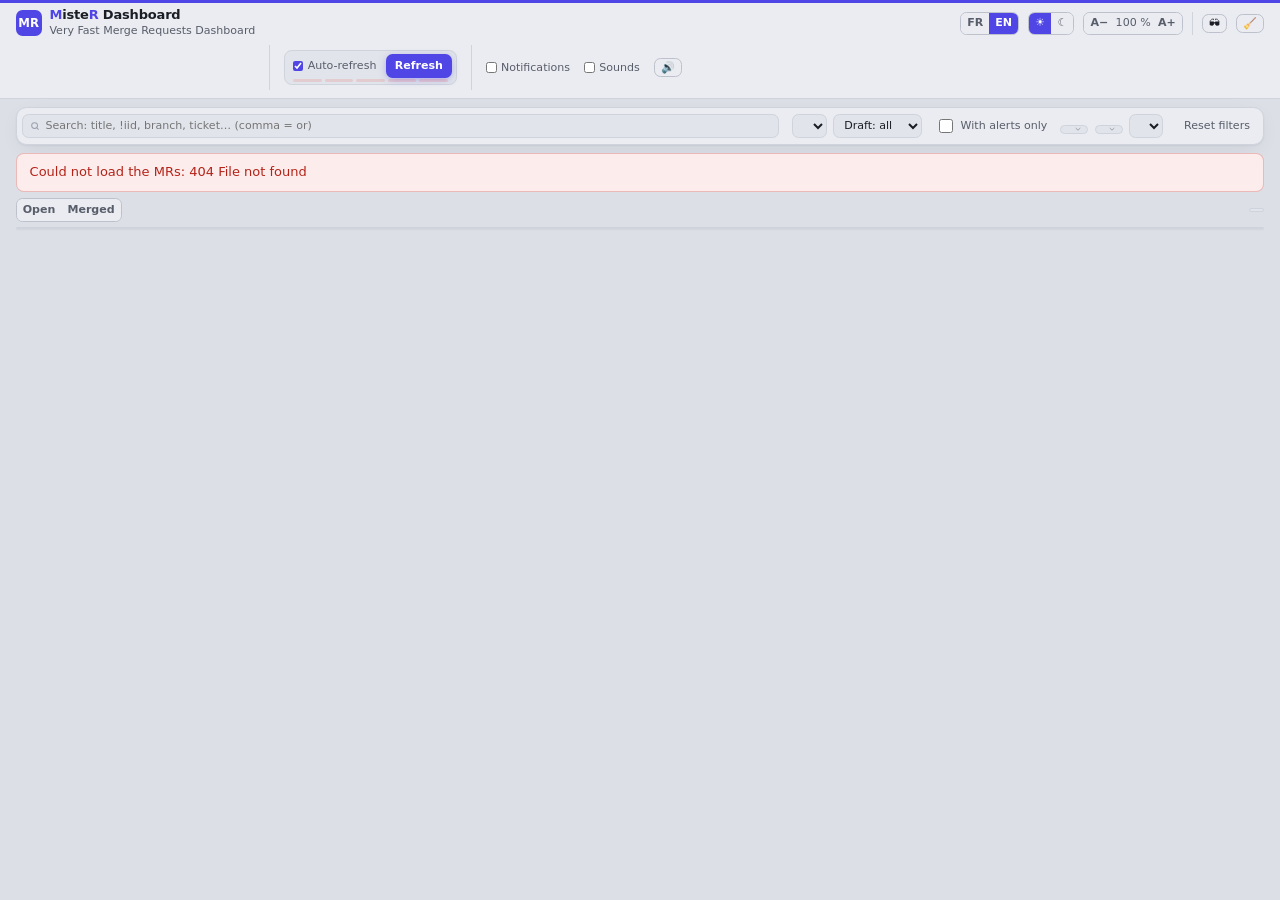
==== index.html @ 710ef35f "feat(orca): announce Orca launches with sounds and spoken lines Launching in Orca gave no feedback o" ====
<!doctype html>
<html lang="fr">
<head>
<meta charset="utf-8">
<meta name="viewport" content="width=device-width, initial-scale=1">
<!-- Icône d'onglet : la pastille « MR » de l'en-tête, en SVG embarqué (aucune route à servir). -->
<link rel="icon" type="image/svg+xml" href="data:image/svg+xml,%3Csvg xmlns='http://www.w3.org/2000/svg' viewBox='0 0 64 64'%3E%3Cdefs%3E%3ClinearGradient id='g' x1='0' y1='0' x2='1' y2='1'%3E%3Cstop offset='0' stop-color='%234f46e5'/%3E%3Cstop offset='1' stop-color='%237c3aed'/%3E%3C/linearGradient%3E%3C/defs%3E%3Crect width='64' height='64' rx='15' fill='url(%23g)'/%3E%3Ctext x='32' y='43' text-anchor='middle' font-family='system-ui,Segoe UI,Arial,sans-serif' font-size='30' font-weight='800' fill='%23fff'%3EMR%3C/text%3E%3C/svg%3E">
<title>MisteR Dashboard : le dashboard des Merge Requests</title>
<script>
  // Thème et taille du texte posés avant le premier rendu, pour ne pas afficher la page en clair puis la basculer
  // en sombre, ni à une taille puis à une autre.
  try {
    const textScale = Number(localStorage.getItem("mr-dashboard.textScale"));
    if (textScale) document.documentElement.style.setProperty("--text-scale", textScale);
    const theme = localStorage.getItem("mr-dashboard.theme");
    document.documentElement.dataset.theme = theme === "light" || theme === "dark" ? theme
      : matchMedia("(prefers-color-scheme: dark)").matches ? "dark" : "light";
  } catch (ignored) { /* stockage indisponible : le script principal applique le thème du système */ }
</script>
<link rel="stylesheet" href="avatars.css">
<link rel="stylesheet" href="ai.css">
<style>
  :root {
    --bg: #dcdfe6;
    --surface: #eaecf1;
    --surface-2: #e1e4ea;
    --border: #cfd3dc;
    --border-strong: #bcc1cc;
    --text: #1b1d24;
    --muted: #585d6a;
    --faint: #9aa0ad;
    --link: #2356c7;
    --accent: #4f46e5;
    --accent-2: #7c3aed;
    --accent-fg: #ffffff;
    --red-bg: #fdecec; --red-fg: #b42318; --red-dot: #f04438;
    --orange-bg: #fff4e0; --orange-fg: #93510a; --orange-dot: #c25e05;
    --green-bg: #e7f6ec; --green-fg: #146c3a; --green-dot: #079455;
    --grey-bg: #dadde4; --grey-fg: #555b69; --grey-dot: #737b8b;
    --blue-bg: #e9f0fd; --blue-fg: #1e4ea8;
    --shadow: 0 1px 2px rgba(16, 24, 40, .05), 0 6px 24px -8px rgba(16, 24, 40, .12);
    --focus: #4f46e5;
    color-scheme: light;
  }
  /* data-theme vaut le choix enregistré ou, à défaut, le thème du système : posé par le script de l'en-tête. */
  :root[data-theme="dark"] {
    color-scheme: dark;
    --bg: #111217;
    --surface: #1a1c23;
    --surface-2: #20222b;
    --border: #2c2f3a;
    --border-strong: #3a3e4b;
    --text: #eceef3;
    --muted: #9ba1b0;
    --faint: #6f7584;
    --link: #86a9f7;
    --accent: #818cf8;
    --accent-2: #a78bfa;
    --accent-fg: #0f1020;
    --red-bg: #3d1a1a; --red-fg: #ffb4ab; --red-dot: #f97066;
    --orange-bg: #3d2a10; --orange-fg: #ffc77a; --orange-dot: #fdb022;
    --green-bg: #12321f; --green-fg: #8fd8a4; --green-dot: #32d583;
    --grey-bg: #282b35; --grey-fg: #b4b9c6; --grey-dot: #6f7584;
    --blue-bg: #1b2b4a; --blue-fg: #a9c6f5;
    --shadow: 0 1px 2px rgba(0, 0, 0, .3), 0 8px 28px -10px rgba(0, 0, 0, .6);
  }
  * { box-sizing: border-box; }
  /* Toute la page est en rem, sur une base proportionnelle à la largeur de la fenêtre : ce qui tient à 100 %
     sur un écran tient sur tous, et reste lisible sur un grand sans zoom (13 px jusqu'en 1730, ~14 px en 1920,
     ~19 px en 2560). A− / A+ l'ajustent, sans le zoom du navigateur qui vaut pour tout le site. */
  html { font-size: calc(clamp(13px, 0.75vw, 28px) * var(--text-scale, 1)); }
  /* Plus petite taille de la page (11 px à 13 px de base) : métadonnées, libellés, commandes de l'en-tête. */
  :root { --fs-small: 0.85rem; }
  body {
    margin: 0;
    background: var(--bg);
    color: var(--text);
    font: 1rem/1.45 "Inter", system-ui, -apple-system, "Segoe UI", Roboto, sans-serif;
    -webkit-font-smoothing: antialiased;
  }
  a { color: var(--link); text-decoration: none; }
  /* Sélection et barres de défilement aux couleurs de la page, pas celles du navigateur. */
  ::selection { background: color-mix(in srgb, var(--accent) 28%, transparent); }
  html { scrollbar-color: var(--border-strong) transparent; }
  a:hover { text-decoration: underline; }
  :focus-visible { outline: 2px solid var(--focus); outline-offset: 2px; }

  /* Identité et préférences d'affichage en haut, commandes d'actualisation dessous, de gauche à droite. Une
     bande unique ne tient pas : le texte suit la largeur de la fenêtre, les commandes aussi. */
  header {
    display: grid; grid-template-columns: minmax(0, 1fr) auto; align-items: center; gap: 0.5rem 1.5rem;
    padding: 0.6rem 1.2rem;
    background: var(--surface); border-bottom: 1px solid var(--border);
    position: relative;
  }
  header::before {
    content: ""; position: absolute; inset: 0 0 auto 0; height: 3px;
    background: var(--accent);
  }
  header .brand {
    width: 2rem; height: 2rem; border-radius: 0.5rem; flex: none;
    display: grid; place-items: center; font-weight: 800; font-size: 0.9rem;
    color: var(--accent-fg); background: var(--accent);
  }
  header .identity { display: flex; align-items: center; gap: 0.6rem; }
  header .header-row { display: flex; flex-wrap: wrap; align-items: center; gap: 0.5rem 1.1rem; }
  header .header-row.commands { grid-column: 1 / -1; grid-row: 2; }
  header .header-row.prefs { gap: 0.5rem 0.7rem; justify-content: flex-end; }
  /* Commandes de l'en-tête à la taille du texte du tableau : elles ne doivent pas l'emporter sur les données. */
  header button { font-size: var(--fs-small); }
  /* Le slogan sous le nom, à hauteur de la pastille « MR » : moins de place en largeur. */
  header h1 { margin: 0; display: flex; flex-direction: column; font-size: 1.4rem; font-weight: 700; letter-spacing: -0.01em; }
  header h1 .name { font-size: 1rem; line-height: 1.15; }
  /* Le M et le R de « MisteR » reprennent la couleur des boutons principaux. */
  header h1 .initial { font-weight: inherit; color: var(--accent); }
  header h1 .tagline { font-size: var(--fs-small); font-weight: 500; color: var(--muted); letter-spacing: 0; }
  .summary-bar .project {
    font-size: var(--fs-small); color: var(--muted); background: var(--surface-2);
    border: 1px solid var(--border); border-radius: 999px; padding: 0.1em 0.6em;
    font-family: ui-monospace, SFMono-Regular, Menlo, Consolas, monospace;
  }
  /* Trois zones distinctes, séparées par un filet : état des données, commandes d'actualisation, langue. */
  header .divider { width: 1px; align-self: stretch; background: var(--border); }
  header .status { display: flex; align-items: center; gap: 0.6rem; }
  /* Hauteur réservée pour trois lignes (heure, date, progression ou échec) : sans elle, la ligne de
     progression apparue au rafraîchissement agrandissait l'en-tête et décalait toute la page. */
  header .meta { color: var(--muted); font-size: var(--fs-small); text-align: left; line-height: 1.35; min-height: calc(3 * 1.35em); min-width: 34ch; font-variant-numeric: tabular-nums; }
  header .meta > span { display: block; white-space: nowrap; }
  header .meta .progress { color: var(--accent); }
  header .meta .failed { color: var(--orange-fg); font-weight: 600; }
  header .git-fetch-control { display: inline-flex; align-items: center; gap: 0.7rem; }
  header .git-fetch-control[hidden] { display: none; }
  /* Largeur réservée au plus long des états : le texte qui change ne décale pas les boutons voisins. */
  header .git-fetch-status { color: var(--muted); font-size: var(--fs-small); line-height: 1.35; white-space: nowrap; min-width: 26ch; font-variant-numeric: tabular-nums; }
  header .git-fetch-status.running { color: var(--accent); }
  header .git-fetch-status.failed { color: var(--red-fg); font-weight: 600; }
  /* Charge mise sur GitLab, comme un load average : requêtes du serveur sur 1, 5 et 15 min. */
  header .request-stats { position: relative; }
  header .request-stats[hidden] { display: none; }
  .load-btn {
    display: inline-flex; flex-direction: column; align-items: flex-end; gap: 0.1rem; cursor: pointer;
    border: 1px solid var(--border); border-radius: 0.5rem; background: var(--surface-2); color: var(--muted);
    padding: 0.2rem 0.55rem; font: inherit; font-size: var(--fs-small); line-height: 1.15; white-space: nowrap;
  }
  .load-btn:hover, .load-btn[aria-expanded="true"] { border-color: var(--accent); }
  .load-btn .values { font-family: ui-monospace, SFMono-Regular, Consolas, monospace; font-size: 0.85rem; color: var(--text); }
  .load-btn .values b { color: var(--accent); font-weight: 600; }
  .load-btn .values .sep { color: var(--faint); }
  .load-btn.failed .values b { color: var(--orange-fg); }
  .load-panel {
    position: absolute; top: calc(100% + 0.4rem); right: 0; z-index: 30; min-width: 22rem;
    padding: 0.7rem 0.8rem; border: 1px solid var(--border); border-radius: 0.6rem;
    background: var(--surface); color: var(--text); box-shadow: 0 8px 24px rgb(0 0 0 / 35%);
  }
  .load-panel[hidden] { display: none; }
  header .sound-test { position: relative; display: inline-flex; }
  header .sound-test[hidden] { display: none; }
  .sound-panel { min-width: 18rem; display: grid; gap: 0.4rem; }
  .sound-panel button {
    display: grid; grid-template-columns: 1.6em 1fr; column-gap: 0.4rem; align-items: center; text-align: left;
    padding: 0.4rem 0.55rem; border: 1px solid var(--border); border-radius: 0.5rem;
    background: var(--surface-2); color: var(--text); font: inherit; cursor: pointer;
  }
  .sound-panel button:hover { border-color: var(--accent); }
  .sound-panel button > span:first-child { grid-row: span 2; font-size: 1.1rem; text-align: center; }
  .sound-panel h4 { margin: 0.3rem 0 0; color: var(--muted); font-size: var(--fs-small); font-weight: 600; text-transform: uppercase; letter-spacing: 0.04em; }
.sound-panel small { color: var(--muted); font-size: var(--fs-small); }
  .load-panel h4 { margin: 0 0 0.5rem; font-size: 0.85rem; }
  .load-panel table { width: 100%; border-collapse: collapse; font-size: var(--fs-small); }
  .load-panel th, .load-panel td { padding: 0.2rem 0.4rem; text-align: right; }
  .load-panel th:first-child, .load-panel td:first-child { text-align: left; }
  .load-panel thead th { color: var(--muted); font-weight: 500; border-bottom: 1px solid var(--border); }
  .load-panel td { font-family: ui-monospace, SFMono-Regular, Consolas, monospace; }
  .load-panel td:first-child { font-family: inherit; }
  .load-panel td .hint { display: block; color: var(--muted); font-size: var(--fs-small); }
  .load-panel tfoot tr:first-child td { border-top: 1px solid var(--border); font-weight: 600; }
  .load-panel tfoot .errors td, .load-panel tfoot .cache td { color: var(--muted); }
  .load-panel tfoot .errors td.failed { color: var(--orange-fg); font-weight: 600; }
  .load-panel p { margin: 0.6rem 0 0; color: var(--muted); font-size: var(--fs-small); line-height: 1.35; white-space: normal; }
  header .refresh-controls {
    display: inline-flex; align-items: center; gap: 0.7rem;
    padding: 0.25rem 0.25rem 0.5rem 0.6rem; border: 1px solid var(--border); border-radius: 0.6rem; background: var(--surface-2);
  }
  header label.auto {
    display: inline-flex; gap: 0.4em; align-items: center; color: var(--muted); font-size: var(--fs-small); cursor: pointer;
  }
  header label.auto input { accent-color: var(--accent); width: 0.8rem; height: 0.8rem; margin: 0; cursor: pointer; }
  /* Fraîcheur des données : 5 segments, un par minute, qui s'éteignent jusqu'à la prochaine actualisation
     auto ; vert jusqu'à 2 min, rouge à 4 min. Animation CSS pure, relancée à chaque actualisation : aucun
     calcul pendant l'attente. */
  header .refresh-controls { position: relative; }
  .freshness { position: absolute; left: 0.6rem; right: 0.6rem; bottom: 2px; height: 3px; display: flex; gap: 3px; pointer-events: none; }
  .freshness[hidden], header label.auto[hidden] { display: none; }
  .freshness i {
    flex: 1; border-radius: 999px; background: var(--green-dot);
    animation: freshness-color var(--cycle) linear var(--delay) forwards, freshness-off var(--off) steps(1, end) var(--delay) forwards;
  }
  @keyframes freshness-color {
    0%, 40% { background: var(--green-dot); }
    60% { background: var(--orange-dot); }
    80%, 100% { background: var(--red-dot); }
  }
  @keyframes freshness-off { to { opacity: 0.15; } }
  .lang-switch, .view-switch { display: inline-flex; border: 1px solid var(--border-strong); border-radius: 0.5rem; overflow: hidden; }
  .lang-switch button, .view-switch button {
    border: 0; border-radius: 0; padding: 0.25em 0.55em; font-size: var(--fs-small); font-weight: 600;
    color: var(--muted); background: var(--surface);
  }
  .lang-switch button:disabled { opacity: 0.4; cursor: default; }
  .text-size output { align-self: center; min-width: 3.4em; text-align: center; font-size: var(--fs-small); color: var(--muted); font-variant-numeric: tabular-nums; }
  .lang-switch button[aria-pressed="true"], .view-switch button[aria-pressed="true"] { color: var(--accent-fg); background: var(--accent); }
  button {
    font: inherit; color: var(--text); background: var(--surface);
    border: 1px solid var(--border-strong); border-radius: 0.5rem; padding: 0.25em 0.75em; cursor: pointer;
  }
  button.primary {
    color: var(--accent-fg); border-color: transparent; font-weight: 600;
    background: var(--accent);
    box-shadow: 0 2px 8px -2px color-mix(in srgb, var(--accent) 55%, transparent);
  }
  button.primary:hover { filter: brightness(1.07); }

  .filters {
    display: flex; flex-wrap: wrap; gap: 0.5rem; align-items: center;
    margin: 0.6rem 1.2rem 0; padding: 0.45rem;
    background: var(--surface); border: 1px solid var(--border); border-radius: 0.8rem;
    box-shadow: var(--shadow);
  }
  .filters input[type=search], .filters select, .filters .people-button {
    font: inherit; font-size: 0.85rem; color: var(--text); background: var(--surface-2);
    border: 1px solid var(--border); border-radius: 0.5rem; padding: 0.3em 0.55em;
    transition: border-color .15s, box-shadow .15s;
  }
  .filters input[type=search]:hover, .filters select:hover, .filters .people-button:hover { border-color: var(--border-strong); }
  .filters input[type=search]:focus, .filters select:focus, .filters .people-button:focus-visible {
    outline: none; border-color: var(--accent);
    box-shadow: 0 0 0 3px color-mix(in srgb, var(--accent) 20%, transparent);
  }
  .filters input[type=search] { flex: 1 1 260px; min-width: 200px; padding-left: 2em;
    background: var(--surface-2) no-repeat 0.6em 50% / 0.95em
      url("data:image/svg+xml,%3Csvg xmlns='http://www.w3.org/2000/svg' viewBox='0 0 24 24' fill='none' stroke='%239aa0ad' stroke-width='2.4' stroke-linecap='round'%3E%3Ccircle cx='11' cy='11' r='7'/%3E%3Cpath d='m20 20-3.5-3.5'/%3E%3C/svg%3E"); }
  .filters label.check[hidden] { display: none; }
  .filters label.check {
    display: inline-flex; gap: 0.45em; align-items: center; color: var(--muted); font-size: 0.85rem;
    padding: 0.25em 0.6em; border-radius: 0.5rem; cursor: pointer;
  }
  .filters label.check:hover { background: var(--surface-2); }
  .filters input[type=checkbox] { accent-color: var(--accent); width: 1em; height: 1em; }
  /* Filtres de personnes : un select natif n'affiche que du texte, la pastille y fait reconnaître chacun
     d'un coup d'œil. */
  .people-filter { position: relative; }
  .filters .people-button {
    display: inline-flex; align-items: center; gap: 0.45em; cursor: pointer; padding-right: 1.8em;
    background: var(--surface-2) no-repeat right 0.55em center / 0.7em
      url("data:image/svg+xml,%3Csvg xmlns='http://www.w3.org/2000/svg' viewBox='0 0 24 24' fill='none' stroke='%239aa0ad' stroke-width='3' stroke-linecap='round' stroke-linejoin='round'%3E%3Cpath d='m6 9 6 6 6-6'/%3E%3C/svg%3E");
  }
  .people-list {
    position: absolute; top: calc(100% + 0.25rem); left: 0; z-index: 40; min-width: 100%;
    max-height: 60vh; overflow-y: auto; margin: 0; padding: 0.25rem; list-style: none;
    background: var(--surface); border: 1px solid var(--border); border-radius: 0.5rem; box-shadow: var(--shadow);
  }
  .people-list[hidden] { display: none; }
  .people-list li {
    display: flex; align-items: center; gap: 0.5em; padding: 0.3em 0.55em; border-radius: 0.35rem;
    font-size: 0.85rem; white-space: nowrap; cursor: pointer;
  }
  .people-list li:hover, .people-list li:focus { outline: none; background: var(--surface-2); }
  .people-list li[aria-selected="true"] { font-weight: 600; }
  .people-filter .avatar { width: 1.6em; height: 1.6em; font-size: 0.62rem; }
  /* Auteurs : toujours visibles. Un clic isole toujours l'auteur (re-cliquer l'auteur isolé revient à « Tous ») ;
     Ctrl ou Maj + clic l'ajoute ou le retire. */
  .author-chips { display: flex; flex-wrap: wrap; align-items: center; gap: 0.25rem; }
  .author-chip {
    display: inline-flex; align-items: center; gap: 0.4em; font: inherit; font-size: 0.85rem; color: var(--muted);
    background: transparent; border: 1px solid transparent; border-radius: 999px; padding: 0.2em 0.6em 0.2em 0.2em;
    cursor: pointer; white-space: nowrap; transition: background-color .15s, border-color .15s, color .15s;
  }
  .author-chip:hover { color: var(--text); background: var(--surface-2); }
  .author-chip:focus-visible { outline: none; box-shadow: 0 0 0 3px color-mix(in srgb, var(--accent) 20%, transparent); }
  .author-chip[aria-pressed="true"] {
    color: var(--text); font-weight: 600;
    background: color-mix(in srgb, var(--accent) 14%, var(--surface));
    border-color: color-mix(in srgb, var(--accent) 45%, transparent);
  }
  /* Le nom réserve sa largeur en gras : cocher une puce ne déplace pas ses voisines. */
  .author-chip .name { display: inline-flex; flex-direction: column; }
  .author-chip .name::after { content: attr(data-text); font-weight: 600; height: 0; overflow: hidden; visibility: hidden; }
  .author-chip .avatar { width: 1.6em; height: 1.6em; font-size: 0.62rem; }
  /* Sélection partielle : les auteurs écartés s'effacent, sans disparaître. */
  .author-chip[aria-pressed="false"] .avatar { opacity: 0.45; }
  .author-chip .count { font-variant-numeric: tabular-nums; font-weight: 400; color: var(--muted); font-size: 0.78rem; }
  .author-chip.all { padding-left: 0.6em; }
  .author-chips-label { font-size: 0.78rem; color: var(--muted); margin-right: 0.15rem; }
  .reset-filters {
    font: inherit; font-size: 0.85rem; color: var(--muted); background: none; cursor: pointer;
    border: 1px solid transparent; border-radius: 0.5rem; padding: 0.25em 0.6em; margin-left: auto;
  }
  .reset-filters:hover:not(:disabled) { color: var(--text); background: var(--surface-2); border-color: var(--border); }
  .reset-filters:disabled { opacity: 0.4; cursor: default; }
  .active-labels { display: flex; flex-wrap: wrap; gap: 4px; }
  .active-labels .label { cursor: pointer; }
  .active-labels .label::after { content: " ×"; }

  .summary-bar { display: flex; flex-wrap: wrap; gap: 0.5rem 0.8rem; align-items: center; padding: 0.5rem 1.2rem 0.4rem; }
  .summary { flex: 1; display: flex; flex-wrap: wrap; gap: 0.5rem; align-items: center; }
  .summary .gitlab-list { margin-left: auto; font-size: var(--fs-small); }
  .stat {
    display: inline-flex; align-items: baseline; gap: 0.4em;
    font-size: var(--fs-small); color: var(--muted);
    background: var(--surface); border: 1px solid var(--border); border-radius: 999px; padding: 0.15em 0.7em;
    white-space: nowrap;
  }
  .stat b { color: var(--text); font-size: 0.9rem; font-variant-numeric: tabular-nums; }
  .stat.alert b { color: var(--orange-fg); }
  .stat.loading { border-style: dashed; }

  /* Pas d'overflow ici : il ferait du conteneur l'ancêtre de défilement des en-têtes collants, qui
     défileraient alors avec la page. Sous 1366 px, où le tableau ne tient plus, voir la media query de fin. */
  .table-wrap { padding: 0 1.2rem 1.2rem; }
  .merged-more { margin: -0.6rem 1.2rem 1.2rem; text-align: center; font-size: 0.9rem; }
  .merged-more[hidden] { display: none; }
  table.mrs {
    width: 100%; border-collapse: separate; border-spacing: 0;
    background: var(--surface); border: 1px solid var(--border); border-radius: 0.8rem;
    box-shadow: var(--shadow);
  }
  table.mrs th, table.mrs td {
    padding: 0.35rem 0.5rem; border-bottom: 1px solid var(--border);
    text-align: center; vertical-align: middle;
  }
  /* Valeurs centrées comme leurs en-têtes, sauf le titre de la MR : un texte long se lit à gauche. */
  table.mrs td.mr-cell { text-align: left; }
  table.mrs tbody tr:last-child td { border-bottom: 0; }
  table.mrs tbody tr { transition: background .12s; }
  table.mrs tbody tr:hover td { background: var(--surface-2); }
  table.mrs tbody tr:hover td:first-child { box-shadow: inset 3px 0 0 var(--accent); }
  /* Alerte laissée en plan : toute la ligne en rouge. */
  table.mrs tbody tr.stalled td { background: var(--red-bg); }
  table.mrs tbody tr.stalled td:first-child { box-shadow: inset 3px 0 0 var(--red-dot); }
  .commit-mood { margin-left: 0.3em; cursor: help; }
  .commit-age { color: var(--muted); font-size: 0.8em; }
  table.mrs thead th {
    position: sticky; z-index: 1; background: var(--surface);
    font-size: var(--fs-small); font-weight: 600; color: var(--muted); white-space: nowrap;
  }
  /* Capitales pour les groupes seuls : les titres de colonnes, en minuscules, restent étroits et lisibles. */
  table.mrs thead tr.groups th { text-transform: uppercase; }
  /* Deux lignes d'en-tête collantes : la seconde se colle sous la première, de hauteur fixe. */
  table.mrs thead tr.groups th { top: 0; height: 2rem; padding-top: 0.35rem; padding-bottom: 0.1rem; border-bottom: 0; }
  /* Libellés centrés, sur deux lignes à coupure fixe (\n dans la traduction) pour les plus longs :
     la colonne n'est plus élargie par son en-tête. Padding réduit pour que la ligne d'en-tête ne
     grandisse que d'une demi-ligne. */
  table.mrs thead tr.columns th { top: 2rem; text-align: center; padding-top: 0.4rem; padding-bottom: 0.4rem; line-height: 1.2; }
  table.mrs thead tr.columns th button { justify-content: center; }
  /* Pendant de la place réservée à la flèche de tri, à droite : le libellé reste au centre exact. */
  table.mrs thead tr.columns th button::before { content: ""; font-size: 0.8em; min-width: 0.8em; }
  table.mrs thead tr.columns th .col-label { text-align: center; }
  /* Titre de la colonne MR aligné à gauche, comme les titres qu'elle contient. */
  table.mrs thead tr.columns th:first-child { text-align: left; }
  table.mrs thead tr.columns th:first-child button { justify-content: flex-start; }
  table.mrs thead tr.groups th:first-child { border-top-left-radius: 0.8rem; }
  table.mrs thead tr.groups th:last-child { border-top-right-radius: 0.8rem; }
  table.mrs thead tr.groups th span {
    display: block; font-size: var(--fs-small); letter-spacing: 0.06em; color: var(--muted);
    border-bottom: 2px solid var(--border); padding-bottom: 0.2rem;
  }
  table.mrs thead tr.groups th.g-mr span { border-bottom-color: transparent; }
  table.mrs th button {
    all: unset; cursor: pointer; display: inline-flex; gap: 0.3em; align-items: center;
  }
  table.mrs th button:hover { color: var(--text); }
  table.mrs th button:focus-visible { outline: 2px solid var(--focus); outline-offset: 2px; }
  table.mrs th[aria-sort] { color: var(--accent); }
  table.mrs th .arrow { font-size: 0.8em; min-width: 0.8em; }
  table.mrs td.num { font-variant-numeric: tabular-nums; }
  table.mrs .g-first { border-left: 1px solid var(--border); }
  table.mrs td.g-time { color: var(--muted); font-variant-numeric: tabular-nums; }
  table.mrs td.nowrap { white-space: nowrap; }
  table.mrs td.signal { white-space: nowrap; }
  table.mrs td.signal .stack { display: flex; flex-direction: column; align-items: center; gap: 0.3rem; }
  .running-note { font-size: var(--fs-small); color: var(--muted); text-decoration: none; }
  .running-note::before { content: "⟳ "; }
  .running-note:hover { color: var(--text); text-decoration: underline; }
  /* « En cours » s'écrit une fois, dans la colonne Pipeline ; les autres colonnes n'en gardent que l'icône. */
  .running-note.icon-only::before { content: "⟳"; }
  /* Issues et couverture Sonar viennent du même job : un seul ⟳, à cheval sur la jonction des deux
     cellules, relié par un trait à chacune — les deux valeurs arriveront ensemble. */
  table.mrs td.signal:has(.sonar-join) { position: relative; }
  .sonar-join { display: block; height: 1em; }
  .sonar-join::after {
    content: ""; position: absolute; bottom: calc(0.5em + 0.35rem); height: 1px;
    background: color-mix(in srgb, var(--muted) 50%, transparent);
  }
  .sonar-join.start::after { left: 50%; right: 0.7em; }
  .sonar-join.end::after { left: 0.7em; right: 50%; }
  .sonar-join .running-note {
    position: absolute; right: 0; bottom: 0.35rem; transform: translateX(50%); z-index: 1; line-height: 1;
  }
  /* Avancement estimé d'un pipeline en cours : un trait de 2 px sous « En cours », sans place en plus. */
  .progress-underline {
    padding-bottom: 2px;
    background:
      linear-gradient(var(--accent), var(--accent)) 0 100% / var(--progress) 2px no-repeat,
      linear-gradient(var(--progress-track), var(--progress-track)) 0 100% / 100% 2px no-repeat;
    /* Dérivé du texte atténué, pas d'un fond : le reste à parcourir se voit dans les deux thèmes. */
    --progress-track: color-mix(in srgb, var(--muted) 40%, transparent);
  }
  .progress-underline.overdue {
    background: linear-gradient(var(--orange-fg), var(--orange-fg)) 0 100% / 100% 2px no-repeat;
  }

  /* Toute la largeur que les autres colonnes laissent : ses deux lignes y tiennent sans retour à la ligne. */
  .mr-cell { min-width: 22rem; width: 100%; }
  /* Titre sur une seule ligne, sans peser sur la largeur de la colonne (contain) : réduit par fitTitles,
     puis tronqué par « … » s'il ne tient toujours pas ; complet au survol. */
  .mr-cell .title { display: flex; align-items: baseline; gap: 6px; contain: inline-size; font-weight: 600; font-size: 1.05rem; line-height: 1.35; }
  .mr-cell .title a { flex: 0 1 auto; min-width: 0; overflow: hidden; white-space: nowrap; text-overflow: ellipsis; color: var(--text); }
  .mr-cell .title > :not(a) { flex: none; }
  .mr-cell .title a:hover { color: var(--link); }
  .mr-cell .title .draft {
    font-weight: 600; font-size: var(--fs-small); text-transform: uppercase; letter-spacing: 0.05em;
    color: var(--grey-fg); background: var(--grey-bg); border: 1px dashed var(--border-strong);
    border-radius: 4px; padding: 1px 6px; vertical-align: 2px;
  }
  /* Une seule ligne, tronquée en fin de branches : le diffstat passe avant elles pour rester visible. */
  .mr-cell .sub { color: var(--muted); font-size: 0.85rem; margin-top: 0.2rem; contain: inline-size; white-space: nowrap; overflow: hidden; text-overflow: ellipsis; }
  .mr-cell .sub .iid { font-weight: 600; color: var(--accent); }
  .mr-cell .sub code {
    font-size: var(--fs-small); background: var(--surface-2); border: 1px solid var(--border);
    border-radius: 4px; padding: 0 5px;
  }
  .mr-cell .sub .diffstat { white-space: nowrap; font-variant-numeric: tabular-nums; }
  .mr-cell .sub .diffstat .add { color: var(--green-fg); font-weight: 600; }
  .mr-cell .sub .diffstat .del { color: var(--red-fg); font-weight: 600; }
  .mr-cell .labels { margin-top: 0.35rem; }

  /* Bloc pleine largeur calé à gauche malgré le centrage des cellules : pastilles alignées d'une ligne à
     l'autre, et noms alignés sur un même bord juste après elles. */
  .author { display: flex; align-items: center; gap: 0.5em; white-space: nowrap; text-align: left; }
  /* Prénom et nom sur deux lignes, coupés au premier espace : la colonne n'a que la largeur du plus long. */
  .author .author-name { display: flex; flex-direction: column; font-size: 0.85rem; line-height: 1.2; }
  /* Nom en plus petit : le prénom suffit à reconnaître, le nom complet reste lisible sur une capture. */
  .author .author-name > span + span { color: var(--muted); }

  .ok { color: var(--muted); }
  /* Valeur saine en texte ordinaire : la couleur est réservée aux écarts, qui ressortent sans concurrence. */
  .ok.good { color: var(--text); }
  .muted { color: var(--muted); }
.local { color: var(--muted); font-style: italic; }
  .late-orange { color: var(--orange-fg); font-weight: 600; }
  /* Repère toujours affiché : à la plus petite taille de la page, pas en dessous. */
  .behind-unit { color: var(--muted); font-size: var(--fs-small); line-height: 1.1; }
  .labels { display: flex; flex-wrap: wrap; gap: 4px; }
  .label {
    font-size: var(--fs-small); font-weight: 500; border-radius: 999px; padding: 0.1em 0.65em;
    background: var(--blue-bg); color: var(--blue-fg); border: 0; cursor: pointer;
  }
  .label:hover { filter: brightness(0.96); }
  /* Pastille d'état entière : seul le titre se raccourcit. */
  .mr-cell .title .pill { flex: none; font-size: var(--fs-small); font-weight: 600; }
  .actions-cell .actions { display: flex; flex-direction: column; align-items: stretch; gap: 0.2rem; }
  /* Actions sur la MR (diff, commentaires, AI) : boutons discrets, les signaux restent ce qui attire l'œil. */
  .mr-action { flex: none; white-space: nowrap; font-size: 0.85rem; font-weight: 600; padding: 0.15em 0.7em; color: var(--muted); }
  .mr-action:hover { color: var(--text); border-color: var(--faint); }
  /* Liseré rouge : sa seule présence signale une MR qui a quelque chose à corriger. */
  .mr-action.ai.to-fix { color: var(--text); border: 1px solid var(--red-fg); }
  .mr-action.ai.to-fix:hover { border-color: var(--red-fg); background: var(--red-bg); }
  .mr-action.placeholder { visibility: hidden; }
  .actions-row { display: flex; gap: 0.2rem; }
  /* Diff et commentaires : deux cases de même taille, pictogramme centré. */
  .actions-row > .mr-action { flex: 1 1 0; display: inline-flex; align-items: center; justify-content: center; min-height: 1.7em; padding: 0; }
  a.mr-action { text-decoration: none; border: 1px solid var(--border-strong); border-radius: 0.5rem; background: var(--surface); text-align: center; }
  button.icon-button { padding-inline: 0.55em; line-height: 1; }
  button.anonymize[aria-pressed="true"] { background: var(--accent); border-color: var(--accent); color: var(--accent-fg); }
  /* Activité des commits, au survol du nombre de commits : courbe cumulée et commentaires. Volet ancré
     dans le coin bas droit de la fenêtre, pour ne jamais recouvrir la ligne de la MR survolée. */
  .commit-activity {
    position: fixed; z-index: 50; right: 1rem; bottom: calc(var(--dock-height, 0px) + 1rem); width: min(44rem, calc(100vw - 2rem)); max-height: 60vh; overflow: auto;
    padding: 0.8rem 1rem 1rem; background: var(--surface); color: var(--text);
    border: 1px solid var(--border-strong); border-radius: 0.8rem;
    box-shadow: 0 0.4rem 1.6rem rgb(0 0 0 / 0.25);
  }
  .commit-activity[hidden] { display: none; }
  .ca-body { position: relative; }
  .ca-head { display: flex; flex-wrap: wrap; align-items: baseline; gap: 0.3rem 0.8rem; margin-bottom: 0.2rem; padding-right: 2.5rem; }
  .ca-close { position: absolute; top: 0; right: 0; line-height: 1; }
  .ca-mr-title { font-weight: normal; }
  .ca-head h2 { margin: 0; font-size: 1.05rem; }
  .ca-head .muted, .ca-note { color: var(--muted); font-size: 0.85rem; }
  .ca-note { margin: 0 0 0.6rem; }
  .ca-chart { display: block; width: 100%; height: auto; overflow: visible; }
  .ca-chart text { font-size: 10px; fill: var(--muted); font-variant-numeric: tabular-nums; }
  .ca-axis { stroke: var(--border-strong); stroke-width: 1; }
  .ca-merge { stroke: var(--muted); stroke-width: 2; stroke-dasharray: 2 2; }
  .ca-merged { stroke: var(--accent-2); stroke-width: 2; }
  .ca-line { fill: none; stroke: var(--accent); stroke-width: 2; stroke-linejoin: round; }
  .ca-area { fill: color-mix(in srgb, var(--accent) 7%, transparent); }
  .ca-area.office { fill: color-mix(in srgb, var(--accent) 26%, transparent); }
  .ca-weekend { fill: color-mix(in srgb, var(--muted) 16%, transparent); }
  .ca-others { fill: var(--red-dot); stroke: var(--surface); stroke-width: 1.5; }
  .ca-mine { fill: var(--green-dot); stroke: var(--surface); stroke-width: 1.5; }
  .ca-others:hover, .ca-mine:hover { stroke: var(--text); }
  .ca-hit { fill: transparent; }
  .ca-hit:hover { fill: color-mix(in srgb, var(--accent) 14%, transparent); }
  .ca-legend { display: flex; flex-wrap: wrap; gap: 0.3rem 1.2rem; margin-top: 0.5rem; font-size: 0.85rem; color: var(--muted); }
  .ca-legend-item { display: inline-flex; align-items: center; gap: 0.4em; }
  .ca-legend-item svg { width: 1.2em; height: 0.9em; overflow: visible; }
  .pill {
    display: inline-flex; align-items: center; gap: 0.45em;
    font-size: 1rem; font-weight: 700; border-radius: 999px; padding: 0.28em 0.7em;
    white-space: nowrap; font-variant-numeric: tabular-nums;
    box-shadow: inset 0 0 0 1px color-mix(in srgb, currentColor 18%, transparent);
  }
  a.pill:hover { text-decoration: none; filter: brightness(0.96); }
  .pill.red { background: var(--red-bg); color: var(--red-fg); }
  .pill.orange { background: var(--orange-bg); color: var(--orange-fg); }
  .pill.green { background: var(--green-bg); color: var(--green-fg); }
  .pill.grey { background: var(--grey-bg); color: var(--grey-fg); font-weight: 500; }
  .pill.loading {
    color: var(--grey-fg); font-weight: 500;
    background: linear-gradient(90deg, var(--grey-bg) 25%, var(--surface-2) 50%, var(--grey-bg) 75%) 0 0 / 200% 100%;
    animation: shimmer 1.4s linear infinite;
  }
  @keyframes shimmer { to { background-position: -200% 0; } }
  @media (prefers-reduced-motion: reduce) { .pill.loading { animation: none; } }

  .error-banner {
    margin: 0.6rem 1.2rem 0; padding: 0.7rem 1rem; border-radius: 0.6rem;
    background: var(--red-bg); color: var(--red-fg); border: 1px solid color-mix(in srgb, var(--red-fg) 25%, transparent);
  }
  table.mrs td.empty { padding: 3rem 1.5rem; color: var(--muted); text-align: center; }
  /* Sans ligne, la colonne MR garderait la largeur de son seul titre. */
  table.mrs:has(td.empty) thead tr.columns th:first-child { width: 30%; }

  /* Dernier pipeline de la branche suivie, en barre ancrée au bas de la fenêtre : visible quel que soit
     le nombre de MR. Repliée, une ligne ; dépliée, stages reliés comme dans GitLab, jobs listés sous chacun. */
  body { padding-bottom: var(--dock-height, 0px); }
  .branch-pipeline {
    position: fixed; left: 0; right: 0; bottom: 0; z-index: 20;
    background: var(--surface); border-top: 1px solid var(--border-strong);
    box-shadow: 0 -0.3rem 1.2rem rgb(0 0 0 / 0.12);
  }
  .branch-pipeline[hidden] { display: none; }
  /* Pipeline en échec : la barre entière en rouge, pour qu'une branche cassée se voie sans la chercher. */
  .branch-pipeline.failed { border-top: 2px solid var(--red-dot); }
  .branch-pipeline.failed .bp-bar { background: var(--red-bg); }
  .bp-bar { display: flex; flex-wrap: wrap; align-items: center; gap: 0.3rem 1.2rem; padding: 0.45rem 1.2rem; cursor: pointer; }
  .bp-toggle {
    font: inherit; font-size: 0.9rem; line-height: 1; color: var(--muted); background: none; cursor: pointer;
    border: 1px solid var(--border-strong); border-radius: 0.4rem; padding: 0.2em 0.45em;
  }
  .bp-toggle::before { content: "▴"; }
  .bp-toggle[aria-expanded="true"]::before { content: "▾"; }
  .bp-summary { display: flex; flex-wrap: wrap; align-items: center; gap: 0.4rem 0.8rem; }
  .bp-summary .bp-commit { font-weight: 600; color: var(--text); }
  .bp-summary .muted, .bp-summary code { color: var(--muted); }
  .bp-body { max-height: 60vh; overflow: auto; padding: 0.2rem 1.2rem 0.9rem; }
  .bp-body[hidden] { display: none; }
  .branch-pipeline h2 { font-size: 0.95rem; margin: 0; color: var(--muted); font-weight: 600; }
  .branch-pipeline h2 code { color: var(--text); }
  .bp-card {
    background: var(--surface); border: 1px solid var(--border); border-radius: 0.8rem;
    box-shadow: var(--shadow); padding: 0.55rem 0.9rem; overflow-x: auto;
  }
  .bp-card + .bp-card { margin-top: 0.8rem; }
  .bp-label {
    font-size: var(--fs-small); font-weight: 700; text-transform: uppercase; letter-spacing: 0.06em;
    color: var(--muted); border: 1px solid var(--border-strong); border-radius: 4px; padding: 1px 6px;
  }
  .bp-head { display: flex; flex-wrap: wrap; align-items: center; gap: 0.4rem 0.8rem; cursor: pointer; }
  .bp-head::-webkit-details-marker { display: none; }
  .bp-head::before { content: "▸"; color: var(--muted); font-size: 1.2em; line-height: 1; transition: transform .15s ease; }
  .bp-card[open] > .bp-head::before { transform: rotate(90deg); }
  @media (prefers-reduced-motion: reduce) { .bp-head::before { transition: none; } }
  .bp-head .bp-commit { font-weight: 600; color: var(--text); }
  .bp-head .muted, .bp-head code { color: var(--muted); }
  .bp-history { display: inline-flex; align-items: stretch; gap: 0.35rem; position: relative; }
  /* Survol : le même SVG agrandi en surimpression (vectoriel, donc net), sans rien ajouter au DOM, vers le haut :
     la barre est au bas de la fenêtre. */
  .bp-history-bars {
    color: var(--accent); stroke: currentColor; stroke-width: 1; overflow: visible;
    background: var(--surface); border-radius: 2px;
    transform-origin: left bottom; transition: transform .15s ease, box-shadow .15s ease;
  }
  .bp-history:hover .bp-history-bars {
    position: relative; z-index: 5; transform: scale(4);
    box-shadow: 0 0 0 1px var(--border), 0 2px 6px rgba(0, 0, 0, .15);
  }
  @media (prefers-reduced-motion: reduce) { .bp-history-bars { transition: none; } }
  .bp-history-scale {
    display: flex; flex-direction: column; justify-content: space-between;
    font-size: var(--fs-small); line-height: 1; color: var(--muted); font-variant-numeric: tabular-nums;
  }
  .bp-all { font-size: 0.9rem; }
  .bp-builds { color: var(--muted); font-size: 0.9rem; font-variant-numeric: tabular-nums; }
  .bp-stages { display: flex; list-style: none; margin: 0.9rem 0 0; padding: 0; }
  .bp-stage { min-width: 8.5rem; padding-right: 1.2rem; }
  .bp-stage-head { display: flex; align-items: center; gap: 0.4em; font-weight: 600; margin-bottom: 0.4rem; }
  /* Trait vers le stage suivant, à hauteur de l'icône du stage. */
  .bp-stage:not(:last-child) .bp-stage-head::after {
    content: ""; flex: 1; height: 2px; background: var(--border-strong); margin-right: -1.2rem;
  }
  .bp-jobs { list-style: none; margin: 0; padding: 0; display: flex; flex-direction: column; gap: 0.25rem; }
  .bp-job { display: inline-flex; align-items: center; gap: 0.4em; color: var(--text); white-space: nowrap; font-size: 0.9rem; }
  .bp-job:hover { color: var(--link); }
  .bp-icon {
    display: inline-flex; align-items: center; justify-content: center; flex: none;
    width: 1.35em; height: 1.35em; border-radius: 50%; font-size: 0.85em; font-weight: 800;
    border: 2px solid currentColor; line-height: 1;
  }
  .bp-icon.green { color: var(--green-dot); }
  .bp-icon.orange { color: var(--orange-dot); }
  .bp-icon.red { color: var(--red-dot); }
  .bp-icon.blue { color: var(--link); }
  .bp-icon.grey { color: var(--grey-dot); }
  /* Le texte ne descend pas sous 13 px (cf. html) : sous 1730 px, les cellules se resserrent pour que le
     tableau tienne jusqu'en 1366. */
  @media (max-width: 1729px) {
    table.mrs th, table.mrs td { padding-left: 0.3rem; padding-right: 0.3rem; }
  }
  /* En deçà, le tableau défile dans son cadre plutôt que d'entraîner toute la page de côté ; ses en-têtes
     cessent alors de coller en haut de la fenêtre. */
  @media (max-width: 1365px) {
    .table-wrap { overflow-x: auto; }
  }
  @media (max-width: 720px) {
    header h1 .tagline { display: none; }
    header .divider { display: none; }
    header, .summary-bar { padding-left: 16px; padding-right: 16px; }
    .filters { margin-left: 16px; margin-right: 16px; }
    .table-wrap { padding: 0 16px 24px; }
    .bp-bar, .bp-body { padding-left: 16px; padding-right: 16px; }
  }
</style>
</head>
<body>
<header>
  <div class="identity">
    <span class="brand" aria-hidden="true" title="MisteR = MR">MR</span>
    <h1><span class="name"><b class="initial">M</b>iste<b class="initial">R</b> Dashboard</span> <span class="tagline" data-i18n="tagline">Le dashboard très rapide des Merge Requests</span></h1>
  </div>
  <div class="header-row commands">
    <div class="status" role="status" aria-live="polite">
      <span class="meta" id="refreshed"></span>
    </div>
    <span class="divider" aria-hidden="true"></span>
    <div class="refresh-controls" role="group" aria-label="Actualisation" data-i18n-aria-label="refresh.group">
      <label class="auto" id="autoRefresh-control" data-i18n-title="autoRefresh.title"><input type="checkbox" id="autoRefresh" checked autocomplete="off"> <span data-i18n="autoRefresh">Actualisation auto</span></label>
      <button id="refresh" type="button" class="primary" data-i18n="refresh">Rafraîchir</button>
      <div class="freshness" id="freshness" hidden aria-hidden="true"></div>
    </div>
    <span class="divider" aria-hidden="true"></span>
    <div class="git-fetch-control" id="git-fetch-control" hidden>
      <span class="git-fetch-status" id="git-fetch-status" role="status" aria-live="polite"></span>
      <div class="refresh-controls" role="group" aria-label="Fetch du dépôt local" data-i18n-aria-label="gitFetch.group">
        <label class="auto" data-i18n-title="gitFetch.autoTitle"><input type="checkbox" id="git-fetch-auto" checked autocomplete="off"> <span data-i18n="gitFetch.auto">Fetch auto</span></label>
        <button type="button" id="git-fetch" class="primary" data-i18n-title="gitFetch.title">git fetch</button>
        <div class="freshness" id="git-fetch-freshness" hidden aria-hidden="true"></div>
      </div>
    </div>
    <span class="divider" id="git-fetch-divider" aria-hidden="true" hidden></span>
    <div class="request-stats" id="request-stats" hidden>
      <button type="button" class="load-btn" id="load" aria-expanded="false" aria-controls="load-panel"></button>
      <div class="load-panel" id="load-panel" hidden></div>
    </div>
    <span class="divider" id="request-stats-divider" aria-hidden="true" hidden></span>
    <label class="auto" id="notify-control" data-i18n-title="notify.title"><input type="checkbox" id="notify" autocomplete="off"> <span data-i18n="notify">Notifications</span></label>
    <label class="auto" id="sound-control" data-i18n-title="sound.title"><input type="checkbox" id="sound" autocomplete="off"> <span data-i18n="sound">Sons</span></label>
    <div class="sound-test" id="sound-test">
      <button type="button" id="sound-test-button" class="icon-button" aria-expanded="false" aria-controls="sound-panel" aria-label="Écouter les sons" data-i18n-aria-label="soundTest" data-i18n-title="soundTest"><span aria-hidden="true">🔊</span></button>
      <div class="load-panel sound-panel" id="sound-panel" hidden>
        <h4 data-i18n="soundTest.positive">Bonnes nouvelles</h4>
        <button type="button" data-sound="merged"><span aria-hidden="true">🔀</span><b data-i18n="soundTest.merged">Arpège</b><small data-i18n="soundTest.mergedWhen"></small></button>
        <button type="button" data-sound="bell"><span aria-hidden="true">🔔</span><b data-i18n="soundTest.bell">Cloche</b><small data-i18n="soundTest.bellWhen"></small></button>
        <button type="button" data-sound="ding"><span aria-hidden="true">🎵</span><b data-i18n="soundTest.ding">Ding</b><small data-i18n="soundTest.dingWhen"></small></button>
        <h4 data-i18n="soundTest.negative">Mauvaises nouvelles</h4>
        <button type="button" data-sound="broken"><span aria-hidden="true">🔴</span><b data-i18n="soundTest.broken">Sirène</b><small data-i18n="soundTest.brokenWhen"></small></button>
        <button type="button" data-sound="alert"><span aria-hidden="true">⚠</span><b data-i18n="soundTest.alert">Alerte</b><small data-i18n="soundTest.alertWhen"></small></button>
        <h4 data-i18n="soundTest.actions">Tes actions</h4>
        <button type="button" data-sound="orcaOrdered"><span aria-hidden="true">📻</span><b data-i18n="soundTest.orcaOrdered">Radio « Yes sir! »</b><small data-i18n="soundTest.orcaOrderedWhen"></small></button>
        <button type="button" data-sound="orcaLaunched"><span aria-hidden="true">🎖</span><b data-i18n="soundTest.orcaLaunched">Radio « Mission accomplished! »</b><small data-i18n="soundTest.orcaLaunchedWhen"></small></button>
        <button type="button" data-sound="orcaFailed"><span aria-hidden="true">📵</span><b data-i18n="soundTest.orcaFailed">Radio « Negative! »</b><small data-i18n="soundTest.orcaFailedWhen"></small></button>
        <p id="sound-test-status" hidden></p>
      </div>
    </div>
  </div>
  <div class="header-row prefs">
    <div class="lang-switch" role="group" aria-label="Langue" data-i18n-aria-label="lang.group">
      <button type="button" data-lang="fr" lang="fr" title="Français">FR</button>
      <button type="button" data-lang="en" lang="en" title="English">EN</button>
    </div>
    <div class="lang-switch theme-switch" role="group" aria-label="Thème" data-i18n-aria-label="theme.group">
      <button type="button" data-theme-choice="light" aria-label="Clair" data-i18n-aria-label="theme.light" data-i18n-title="theme.light"><span aria-hidden="true">☀</span></button>
      <button type="button" data-theme-choice="dark" aria-label="Sombre" data-i18n-aria-label="theme.dark" data-i18n-title="theme.dark"><span aria-hidden="true">☾</span></button>
    </div>
    <div class="lang-switch text-size" role="group" aria-label="Taille du texte" data-i18n-aria-label="textSize.group" data-i18n-title="textSize.title">
      <button type="button" data-text-step="-1" aria-label="Texte plus petit" data-i18n-aria-label="textSize.smaller">A−</button>
      <output id="text-scale"></output>
      <button type="button" data-text-step="1" aria-label="Texte plus grand" data-i18n-aria-label="textSize.larger">A+</button>
    </div>
    <span class="divider" aria-hidden="true"></span>
    <button type="button" class="icon-button anonymize" data-anonymize aria-pressed="false" aria-label="Anonymiser" data-i18n-aria-label="anonymize" data-i18n-title="anonymize.title"><span aria-hidden="true">🕶</span></button>
    <button type="button" id="clear-storage" class="icon-button" aria-label="Effacer les données locales" data-i18n-aria-label="clearStorage" data-i18n-title="clearStorage.title"><span aria-hidden="true">🧹</span></button>
  </div>
</header>

<div class="filters">
  <input type="search" id="q" placeholder="Rechercher : titre, !iid, branche, ticket…" aria-label="Recherche"
         data-i18n-placeholder="search.placeholder" data-i18n-aria-label="search.aria">
  <select id="period" aria-label="Période de merge" data-i18n-aria-label="filter.period" hidden>
    <option value="7" data-i18n="period.7">Mergées ces 7 derniers jours</option>
    <option value="30" data-i18n="period.30">Mergées ces 30 derniers jours</option>
    <option value="90" data-i18n="period.90">Mergées ces 90 derniers jours</option>
    <option value="all" data-i18n="period.all">Toutes les MR mergées</option>
  </select>
  <!-- Rangés du plus utile au moins utile. -->
  <div class="author-chips" id="author-chips" role="group" aria-label="Auteur" data-i18n-aria-label="filter.author"></div>
  <select id="target" aria-label="Branche cible" data-i18n-aria-label="filter.target"></select>
  <select id="draft" aria-label="Draft" data-i18n-aria-label="filter.draft">
    <option value="" data-i18n="filter.draftAll">Draft : toutes</option>
    <option value="no" data-i18n="filter.draftNo">Hors Draft</option>
    <option value="yes" data-i18n="filter.draftYes">Draft seules</option>
  </select>
  <label class="check" id="alerts-control"><input type="checkbox" id="alerts"> <span data-i18n="filter.alerts">Avec alertes seulement</span></label>
  <div class="people-filter" data-people="reviewer">
    <button type="button" class="people-button" aria-haspopup="listbox" aria-expanded="false" aria-label="Reviewer" data-i18n-aria-label="filter.reviewer"></button>
    <ul class="people-list" role="listbox" aria-label="Reviewer" data-i18n-aria-label="filter.reviewer" hidden></ul>
  </div>
  <div class="people-filter" data-people="assignee">
    <button type="button" class="people-button" aria-haspopup="listbox" aria-expanded="false" aria-label="Assignee" data-i18n-aria-label="filter.assignee"></button>
    <ul class="people-list" role="listbox" aria-label="Assignee" data-i18n-aria-label="filter.assignee" hidden></ul>
  </div>
  <select id="label" aria-label="Ajouter un label au filtre" data-i18n-aria-label="filter.label"></select>
  <div class="active-labels" id="activeLabels"></div>
  <button type="button" class="reset-filters" id="reset-filters" data-i18n="filter.reset">Réinitialiser les filtres</button>
</div>


<section class="commit-activity" id="commit-activity" aria-labelledby="ca-title" hidden>
  <div class="ca-body" id="ca-body"></div>
</section>

<div id="errors"></div>
<div class="summary-bar">
  <div class="view-switch" role="group" aria-label="Vue" data-i18n-aria-label="view.group">
    <button type="button" data-view="open" data-i18n="view.open">Ouvertes</button>
    <button type="button" data-view="merged" data-i18n="view.merged">Mergées</button>
  </div>
  <div class="summary" id="summary"></div>
  <span class="project" id="project"></span>
</div>
<div class="table-wrap">
  <table class="mrs">
    <thead id="headers"></thead>
    <tbody id="list"></tbody>
  </table>
</div>
<div class="merged-more muted" id="merged-more" hidden></div>
<section class="branch-pipeline" id="branch-pipeline" hidden aria-labelledby="branch-pipeline-title"></section>

<script src="tabs.js"></script>
<script src="ai.js"></script>
<script src="avatars.js"></script>
<script src="dates.js"></script>
<script src="anonymize.js"></script>
<script>
"use strict";

const PENDING_JOB_STATUSES = new Set(["created", "pending", "running", "waiting_for_resource", "preparing", "scheduled", "manual"]);
const MAX_PARALLEL_MRS = 4;
const RETENTION_SETTING = "sonar.dbcleaner.daysBeforeDeletingInactiveBranchesAndPRs";
const DEFAULT_SONAR_RETENTION_DAYS = 5;
// Clés = detailed_status.group de GitLab ; un groupe absent reste gris.
const PIPELINE_TONE = { success: "green", "success-with-warnings": "orange", failed: "red" };
// Pipeline de la branche suivie : icône et teinte de chaque job ou stage, par groupe de statut GitLab.
// En cours : un disque à demi plein, comme GitLab — une flèche circulaire se lisait comme un bouton
// « relancer ». Fixe : une animation continue coûte trop pour un onglet laissé ouvert.
const STAGE_ICONS = {
  success: ["✓", "green"], "success-with-warnings": ["!", "orange"], failed: ["✕", "red"],
  running: ["◐", "blue"], canceled: ["⊘", "grey"], skipped: ["»", "grey"], manual: ["⚙", "grey"],
  scheduled: ["◷", "grey"],
};
const STAGE_ICON_DEFAULT = ["…", "grey"];

// Retard sur la cible au-delà duquel la durée passe en orange. Jamais en rouge, réservé aux problèmes
// bloquants : seul le développeur sait si sa MR doit suivre la cible (par exemple, une migration à renuméroter).
const BEHIND_ORANGE_HOURS = 12;

// Âge du dernier commit : actif en deçà, endormi au-delà ; une alerte laissée sans commit au-delà de
// STALLED_ALERT_HOURS met la ligne en rouge.
const ACTIVE_COMMIT_HOURS = 2;
const IDLE_COMMIT_HOURS = 24;
const STALLED_ALERT_HOURS = 8;

// Âge du commit affiché sous celui du push quand le push le flatte : écart d'au moins COMMIT_GAP_ALWAYS_MINUTES,
// ou d'au moins COMMIT_GAP_MIN_MINUTES s'il pèse COMMIT_GAP_MIN_RATIO de l'âge du push. En deçà du plancher,
// c'est le temps ordinaire entre commit et push (tests, rebase).
const COMMIT_GAP_MIN_MINUTES = 15;
const COMMIT_GAP_MIN_RATIO = 0.2;
const COMMIT_GAP_ALWAYS_MINUTES = 60;

// Actualisation automatique, tant que la case est cochée.
const AUTO_REFRESH_MS = 5 * 60 * 1000;
const AUTO_REFRESH_KEY = "mr-dashboard.autoRefresh";
const BRANCH_PIPELINE_EXPANDED_KEY = "mr-dashboard.branchPipelineExpanded";
const FRESHNESS_SEGMENTS = 5;

// Dernière mise à jour affichée, rejouée au chargement suivant avant de se rafraîchir en tâche de fond.
// Changer SNAPSHOT_VERSION dès que la forme de mrs / signals change : une sauvegarde d'une autre version
// est ignorée.
const SNAPSHOT_KEY = "mr-dashboard.snapshot";
const SNAPSHOT_VERSION = 2;
// Historique des durées des builds réussis de la branche suivie, un pixel par build : rechargé au plus
// toutes les BUILD_HISTORY_TTL_MS, à part de la mise à jour des MR qu'il ne retarde pas.
const BUILD_HISTORY_KEY = "mr-dashboard.build-history";
const BUILD_HISTORY_SIZE = 200;
const BUILD_HISTORY_TTL_MS = 12 * 3600_000;
const BUILD_HISTORY_HEIGHT = 32;
// Pipeline de la branche en cours ⇒ relu seul à ce rythme, plus serré que la mise à jour des MR.
const BRANCH_PIPELINE_POLL_MS = 60_000;
// Verrou partagé entre onglets : une seule mise à jour automatique à la fois pour tout le navigateur.
const REFRESH_LOCK = "mr-dashboard.refresh";
// Commentaires des MR, gardés à chaque ouverture du volet d'activité des commits : GitLab injoignable,
// le volet les reprend, ses commits venant du clone local. Seules les plus récemment lues sont gardées.
const ACTIVITY_COMMENTS_KEY = "mr-dashboard.activity-comments";
const ACTIVITY_COMMENTS_SIZE = 100;

// Notifications système. Un problème nouveau (ou qui s'aggrave) est notifié une fois ; sur une MR dont on
// est l'auteur, la notification reste affichée et revient toutes les OWN_REMINDER_MS tant que le problème
// n'est pas traité. Un seul onglet notifie : celui qui détient NOTIFIER_LOCK.
const NOTIFY_KEY = "mr-dashboard.notify";
const ME_KEY = "mr-dashboard.me";
const NOTIFIED_KEY = "mr-dashboard.notified";
// Sons, indépendants des notifications : décidés par le même onglet, d'après la même détection.
const SOUND_KEY = "mr-dashboard.sound";
// Onglet du dernier clic ou de la dernière touche : le navigateur ne laisse jouer un son qu'à un onglet
// où l'on a cliqué, l'onglet notifiant, souvent en arrière-plan, lui passe donc le son par SOUND_CHANNEL.
const SOUND_TAB_KEY = "mr-dashboard.soundTab";
const SOUND_CHANNEL = "mr-dashboard.sound";
const TAB_ID = crypto.randomUUID?.() ?? String(Math.random());
// Approbateurs déjà vus, par MR : un nom qui s'y ajoute est une approbation à annoncer.
const APPROVALS_SEEN_KEY = "mr-dashboard.approvalsSeen";
// MR ouvertes vues au passage précédent et MR déjà annoncées mergées : une MR qui quitte les ouvertes et
// que GitLab dit mergée fait jouer son son, une fois.
const MERGES_SEEN_KEY = "mr-dashboard.mergesSeen";
const MERGES_ANNOUNCED_MAX = 50;
// Dernier pipeline abouti de la branche suivie, et s'il était en échec : son passage en échec est annoncé.
const BRANCH_PIPELINE_SEEN_KEY = "mr-dashboard.branchPipelineSeen";
const THEME_KEY = "mr-dashboard.theme";
const TEXT_SCALE_KEY = "mr-dashboard.textScale";
// Langue choisie au bouton FR / EN, ou fixée à la première visite.
const LANG_KEY = "mr-dashboard.lang";
const TEXT_SCALES = [0.7, 0.8, 0.9, 1, 1.1, 1.25, 1.5];
const TITLE_MIN_SCALE = 0.8;
// Préfixe commun à toutes les clés ci-dessus : le bouton balai efface tout ce qui le porte, et seulement ça.
const STORAGE_PREFIX = "mr-dashboard.";
const NOTIFIER_LOCK = "mr-dashboard.notifier";
const OWN_REMINDER_MS = 15 * 60 * 1000;
const REMINDER_CHECK_MS = 60 * 1000;

const LANGS = ["fr", "en"];
const LOCALES = { fr: "fr-FR", en: "en-GB" };

// Gravité par detailed_status.group, pour le tri ; un groupe absent compte comme « en cours ».
const PIPELINE_RANK = {
  failed: 5,
  canceled: 4,
  running: 3,
  pending: 3,
  created: 3,
  manual: 2,
  skipped: 1,
  "success-with-warnings": 0.5,
  success: 0,
};

// Ordre des colonnes, et pour chacune : valeur de tri (null = inconnue) et sens du premier clic.
// Les signaux trient par gravité décroissante au premier clic, pour faire remonter les alertes.
// Libellé et aide de chaque colonne viennent des traductions : col.<clé> et help.<clé>.
const COLUMNS = [
  { key: "title", firstDir: "asc", cellClass: "mr-cell", value: mr => mr.title.replace(/^Draft:\s*/i, ""), render: mrCell },
  { key: "author", firstDir: "asc", cellClass: "nowrap", value: mr => mr.author?.name ?? null, render: authorCell },
  // Actions dans leur colonne, empilées : sous le titre, elles ajoutaient une troisième ligne à chaque MR.
  { key: "actions", sortable: false, cellClass: "actions-cell", render: mr => `<div class="actions"><div class="actions-row">${gitDiffButton(mr)}${commentsLink(mr)}</div>${mr.state === "merged" ? "" : aiButton(mr) || aiPlaceholder()}</div>` },
  { key: "commits", firstDir: "desc", num: true, cellClass: "num", value: commitsCount, render: commitsCell },
  { key: "comments", firstDir: "desc", num: true, cellClass: "num", value: mr => mr.user_notes_count, render: mr => String(mr.user_notes_count) },
  { key: "threads", firstDir: "desc", num: true, cellClass: "num",
    value: mr => { const t = signalsOf(mr).threads; return t && !t.error ? t.unresolved + t.total / 10000 : null; },
    render: threadsCell },
  { key: "pipeline", firstDir: "desc", cellClass: "signal",
    value: mr => { const s = signalsOf(mr); return s.pipeline ? PIPELINE_RANK[pipelineStatus(s.pipeline).group] ?? 3 : null; },
    render: pipelineCell },
  { key: "issues", firstDir: "desc", cellClass: "signal",
    value: mr => { const x = signalsOf(mr).sonar; return sonarUsable(x) ? x.issues + (x.gate && x.gate !== "OK" ? 0.5 : 0) : null; },
    render: issuesCell },
  { key: "coverage", firstDir: "asc", cellClass: "signal",
    value: mr => { const x = signalsOf(mr).sonar; return sonarUsable(x) ? x.coverage : null; },
    render: coverageCell },
  { key: "pit", firstDir: "desc", cellClass: "signal",
    value: mr => { const p = signalsOf(mr).pit; return p?.state === "ok" ? 1000 * p.survived + p.noCoverage + p.errors : null; },
    render: pitCell },
  { key: "behind", firstDir: "desc", num: true, cellClass: "num nowrap",
    value: mr => signalsOf(mr).behind?.count ?? null, render: behindCell },
  { key: "last_commit", firstDir: "desc", cellClass: "nowrap",
    value: lastCommitDate, render: lastCommitCell },
  { key: "activity", firstDir: "desc", cellClass: "nowrap",
    value: mr => mr.updated_at, render: mr => dateCell(mr.updated_at, "date.activity") },
  { key: "created", firstDir: "desc", cellClass: "nowrap", value: mr => mr.created_at, render: mr => dateCell(mr.created_at, "date.created") },
  // Vue des MR mergées : durées calendaires, nuits et week-ends compris.
  { key: "merged", firstDir: "desc", cellClass: "nowrap", value: mr => mr.merged_at, render: mr => dateCell(mr.merged_at, "date.merged") },
  { key: "duration", firstDir: "desc", cellClass: "num nowrap",
    value: mr => elapsed(mr.created_at, mr.merged_at), render: mr => durationCell(mr.created_at, mr.merged_at) },
  { key: "build", firstDir: "desc", cellClass: "num nowrap",
    value: mr => elapsed(firstCommitDate(mr), lastCommitDate(mr)), render: mr => durationCell(firstCommitDate(mr), lastCommitDate(mr)) },
  { key: "stabilisation", firstDir: "desc", cellClass: "num nowrap",
    value: mr => elapsed(lastCommitDate(mr), mr.merged_at), render: mr => durationCell(lastCommitDate(mr), mr.merged_at) },
];
// Deux vues : les MR ouvertes, suivies en continu, et les MR mergées, relues pour comprendre après coup
// pourquoi certaines ont duré. Une MR mergée n'a plus rien à corriger : ni pipeline, ni qualité, ni
// retard sur la cible, seulement l'histoire de son développement.
const VIEWS = ["open", "merged"];
const DEFAULT_SORTS = { open: { key: "activity", dir: "desc" }, merged: { key: "merged", dir: "desc" } };
// Regroupement visuel des colonnes : l'identité de la MR à gauche, les indicateurs qualité au centre,
// le retard sur la branche cible, puis les durées à droite.
const COLUMN_GROUPS = {
  open: [
    { key: "mr", columns: ["title", "author", "actions"] },
    { key: "review", columns: ["commits", "comments", "threads"] },
    { key: "quality", columns: ["pipeline", "issues", "coverage", "pit"] },
    { key: "target", columns: ["behind"] },
    { key: "time", columns: ["last_commit", "activity", "created"] },
  ],
  merged: [
    { key: "mr", columns: ["title", "author", "actions"] },
    { key: "review", columns: ["commits", "comments", "threads"] },
    { key: "lifecycle", columns: ["merged", "duration", "build", "stabilisation"] },
  ],
};
// Période de la vue des MR mergées, en jours de merge ; « all » : toutes.
const MERGED_PERIODS = ["7", "30", "90", "all"];
const DEFAULT_MERGED_PERIOD = "30";
const MERGED_PAGE_SIZE = 50;
// Le paquet suivant part quand le bas du tableau arrive à cette distance de la fenêtre, en pixels.
const MERGED_PREFETCH_PX = 600;
// Ce que Page suiv. garde visible de l'écran précédent, pour ne pas perdre le fil de la lecture.
const PAGE_SCROLL_OVERLAP_PX = 40;
// Sonar et PIT ne sont suivis que si le profil les déclare : un projet qui n'en a pas n'en voit pas les
// colonnes. Config pas encore lue, ou servie par un serveur antérieur à ces options : tout est suivi.
const sonarTracked = () => state.config?.sonarTracked !== false;
const pitTracked = () => state.config?.pitTracked !== false;
const UNTRACKED_COLUMNS = { issues: () => !sonarTracked(), coverage: () => !sonarTracked(), pit: () => !pitTracked() };
const mergedView = () => state.filters.view === "merged";
const defaultSort = () => DEFAULT_SORTS[state.filters.view];
const viewGroups = view => COLUMN_GROUPS[view]
  .map(g => ({ ...g, columns: g.columns.filter(key => !UNTRACKED_COLUMNS[key]?.()) }))
  .filter(g => g.columns.length);
const shownGroups = () => viewGroups(state.filters.view);
const shownColumns = () => shownGroups().flatMap(g => g.columns).map(key => COLUMNS.find(c => c.key === key));
const groupClass = key => {
  const group = shownGroups().find(g => g.columns.includes(key));
  return group ? `g-${group.key}${group.columns[0] === key && group.key !== "mr" ? " g-first" : ""}` : "";
};

const state = {
  config: null,
  buildHistory: readBuildHistory(),
  buildHistoryLoading: false,
  branchPipelineTimer: null,
  configLoaded: false,
  // Dernier état du fetch local rapporté par le serveur, et MR + cible vues au dernier fetch déclenché.
  gitFetch: { status: null, running: false, seen: null, nextTimer: null },
  mrs: [],
  // undefined tant que rien n'est chargé, null si la branche n'a aucun pipeline.
  branchPipeline: undefined,
  // Dépliage choisi à la main, par pipeline et par statut : un changement de statut rend la main au défaut.
  branchPipelineOpen: new Map(),
  branchPipelineExpanded: readBranchPipelineExpanded(),
  signals: new Map(),
  // Vue des MR mergées : chargée à la demande, jamais sauvegardée ni actualisée automatiquement.
  // seq écarte le résultat d'un chargement dépassé par un autre (période changée entre-temps).
  merged: { mrs: [], signals: new Map(), period: null, cursor: null, hasMore: false, total: null, error: null, loading: false, loadedAt: null, seq: 0 },
  sonarPullRequests: new Map(),
  sonarRetentionDays: DEFAULT_SONAR_RETENTION_DAYS,
  sonarRetentionRead: false,
  filters: readFiltersFromUrl(),
  // Cible choisie dans la liste (ou venue de l'adresse) : gardée au rechargement, même égale au défaut.
  targetChosen: new URLSearchParams(location.search).has("target"),
  lang: readLang(),
  refreshedAt: null,
  refreshing: false,
  progress: null,
  lastFailure: null,
  autoRefresh: readAutoRefresh(),
  theme: readTheme(),
  autoRefreshTimer: null,
  cycleStart: null,
  notify: false,
  sound: false,
  notifier: false,
  me: null,
  notifications: new Map(),
  // Encadrement de l'écart entre l'horloge de GitLab et celle du PC, en ms (cf. observeGitlabClock).
  gitlabClock: { min: -Infinity, max: Infinity },
};

const $ = id => document.getElementById(id);

// ---------- Langues ----------

// Anglais à la première visite, la langue du navigateur pour qui utilisait déjà le dashboard, puis
// le choix du bouton FR / EN ; ?lang= l'emporte pour la page sans changer ce choix. Le prompt
// « Correct with IA » reste en français quelle que soit la langue : il ne passe pas par t().
const pluralEn = n => (n === 1 ? "" : "s");

const I18N = {
  fr: {
    "page.title": "MisteR Dashboard : le dashboard des Merge Requests",
    "tagline": "Le dashboard très rapide des Merge Requests",
    "lang.group": "Langue",
    "theme.group": "Thème",
    "theme.light": "Thème clair",
    "theme.dark": "Thème sombre",
    "textSize.group": "Taille du texte",
    "textSize.title": "Taille du texte, reprise par la page de diff ; sans toucher au zoom du navigateur",
    "textSize.smaller": "Texte plus petit",
    "textSize.larger": "Texte plus grand",
    "anonymize": "Anonymiser",
    "anonymize.title": "Mode démo, pour des captures d'écran : noms, intitulés, branches et projet remplacés à l'écran par des valeurs fictives, notifications comprises. Les actions agissent toujours sur les vraies MR. Un second clic rend l'affichage d'origine",
    "clearStorage": "Effacer les données locales",
    "clearStorage.title": "Efface tout ce que le dashboard a enregistré dans ce navigateur (dernières données affichées, historique des builds, notifications déjà envoyées, préférences), puis recharge la page",
    "clearStorage.confirm": "Effacer toutes les données enregistrées par le dashboard dans ce navigateur ? Les notifications seront désactivées et la page rechargée.",
    "refresh.group": "Actualisation",
    "refresh": "Rafraîchir",
    "refreshed.time": p => `mis à jour à ${p.time}`,
    "refreshed.date": p => `le ${p.date} (il y a ${p.age})`,
    "clock.offset": p => `Horloge du PC ${p.ahead ? "en avance" : "en retard"} de ${p.seconds} s sur GitLab (± ${p.margin} s), compensée dans les âges affichés`,
    "progress": p => `mise à jour… ${p.done}/${p.total}`,
    "failed": p => `échec de la mise à jour à ${p.time}`,
    "autoRefresh": "Actualisation auto",
    "autoRefresh.title": () => `Recharge les données toutes les ${AUTO_REFRESH_MS / 60000} minutes`,
    "notify": "Notifications",
    "sound": "Sons",
    "soundTest": "Écouter les sons, pour vérifier qu'ils te conviennent et sortent sur le bon appareil",
    "soundTest.positive": "Bonnes nouvelles",
    "soundTest.negative": "Mauvaises nouvelles",
    "soundTest.bell": "Cloche de bar",
    "soundTest.bellWhen": "Ta MR est approuvée, ou tu approuves celle d'un autre",
    "soundTest.ding": "Ding",
    "soundTest.dingWhen": "Un autre approuve la MR d'un autre",
    "soundTest.alert": "Alerte",
    "soundTest.alertWhen": "Nouveau problème bloquant sur ta MR",
    "soundTest.broken": "Sirène",
    "soundTest.brokenWhen": () => `Le pipeline de ${state.config?.pipelineBranch || "la branche suivie"} passe en échec`,
    "soundTest.merged": "Arpège",
    "soundTest.mergedWhen": "Une MR est mergée, la tienne ou celle d'un autre",
    "soundTest.actions": "Tes actions",
    "soundTest.orcaOrdered": "Radio « Yes sir! »",
    "soundTest.orcaOrderedWhen": "Tu cliques « Ouvrir dans Orca »",
    "soundTest.orcaLaunched": "Radio « Mission accomplished! »",
    "soundTest.orcaLaunchedWhen": "La session Claude Code a démarré dans Orca",
    "soundTest.orcaFailed": "Radio « Negative! »",
    "soundTest.orcaFailedWhen": "Le lancement dans Orca échoue, ou Claude Code n'y démarre pas",
    "soundTest.played": "Son envoyé au système. Rien entendu ? Onglet coupé (clic droit sur l'onglet), son du site (icône à gauche de l'adresse), puis sortie et volume du navigateur dans le mélangeur de volume du système.",
    "soundTest.blocked": p => `Son bloqué par le navigateur (état audio : ${p.state}).`,
    "soundTest.error": p => `Son impossible : ${p.message}`,
    "sound.title": "Joue un son : cloche de bar quand ta MR est approuvée ou que tu approuves celle d'un autre, un tintement quand un autre l'approuve, un son grave sur un nouveau problème bloquant de ta MR, sirène quand le pipeline de la branche suivie passe en échec, arpège joyeux quand une MR est mergée. Cocher la case fait entendre la cloche.",
    "branchBroken": p => `🔴 ${p.branch} cassé : pipeline #${p.id} en échec`,
    "approved.own": p => `✅ Ta MR !${p.iid} est approuvée par ${p.names}`,
    "approved.other": p => `✅ MR !${p.iid} de ${p.author} approuvée par ${p.names}`,
    "notify.title": () => `Notifie les problèmes des MR ; sur tes MR, la notification reste affichée et revient toutes les ${OWN_REMINDER_MS / 60000} minutes tant que le problème n'est pas traité`,
    "notify.denied": "Notifications refusées par le navigateur : autorise-les pour ce site puis recoche la case.",
    "notify.enabled": "🔔 Notifications MisteR Dashboard activées",
    "notify.enabledBody": "Si tu vois ce message, les notifications arrivent bien jusqu'au bureau.",
    "notify.me": p => `Impossible d'identifier l'utilisateur GitLab courant : ${p.message}`,
    "notify.own": p => `${p.tone} Ta MR !${p.iid} a ${p.n} problème${plural(p.n)} à traiter`,
    "notify.other": p => `${p.tone} MR !${p.iid} de ${p.author}`,
    "notify.others": p => `🟠 ${p.n} MR d'autres développeurs ont des problèmes`,
    "notify.othersBody": "Les prochains problèmes seront notifiés MR par MR.",
    "problem.conflicts": "Conflits avec la branche cible",
    "problem.pipeline": p => `Pipeline #${p.id} en échec`,
    "problem.sonarIssues": p => `${p.n} issue${plural(p.n)} Sonar`,
    "problem.gate": p => `Quality Gate Sonar ${p.gate}`,
    "problem.coverage": p => `Couverture du nouveau code à ${p.value}`,
    "problem.pitSurvived": p => `${p.n} mutant${plural(p.n)} PIT survivant${plural(p.n)}`,
    "problem.pitNoCoverage": p => `${p.n} mutant${plural(p.n)} PIT non couvert${plural(p.n)}`,
    "problem.pitErrors": p => `${p.n} mutant${plural(p.n)} PIT en erreur`,
    "problem.threads": p => `${p.n} thread${plural(p.n)} non résolu${plural(p.n)}`,
    "problem.behind": p => `${p.n} commit${plural(p.n)} de retard sur ${p.target} depuis ${p.duration}`,
    "search.placeholder": "Rechercher : titre, !iid, branche, ticket… (virgule = ou)",
    "search.aria": "Recherche",
    "filter.target": "Branche cible",
    "filter.author": "Auteur",
    "filter.reviewer": "Reviewer",
    "filter.assignee": "Assignee",
    "filter.label": "Ajouter un label au filtre",
    "filter.draft": "Draft",
    "filter.draftAll": "Draft : toutes",
    "filter.draftNo": "Hors Draft",
    "filter.draftYes": "Draft seules",
    "filter.alerts": "Avec alertes seulement",
    "filter.reset": "Réinitialiser les filtres",
    "filter.anyTarget": "Cible : toutes",
    "filter.allAuthors": "Tous",
    "filter.allAuthorsHint": "Afficher les MR de tous les auteurs",
    "filter.authorsLabel": "Auteurs",
    "filter.authorHint": p => `${p.name} — ${p.n} MR\nClic : ses MR seules (re-clic : tous)\nCtrl + clic : l'ajouter ou le retirer`,
    "filter.anyReviewer": "Reviewer : tous",
    "filter.anyAssignee": "Assignee : tous",
    "filter.addLabel": "Label : ajouter…",
    "label.add": "Filtrer sur ce label",
    "label.remove": "Retirer ce label du filtre",
    "error.load": p => `Chargement des MR impossible : ${p.message}`,
    "error.sonar": p => `Sonar injoignable : ${p.message}`,
    "error.graphql": p => `Taille, commits, approbations et threads des MR indisponibles (GraphQL) : ${p.message}`,
    "error.behindCount": "nombre de commits de retard non fourni par GitLab",
    "group.review": "Revue",
    "group.quality": "Qualité",
    "group.target": "Retard",
    "group.time": "Durées",
    "col.title": "MR",
    "col.author": "Auteur",
    "col.actions": "",
    "col.commits": "Commits",
    "col.comments": "Commentaires",
    "col.threads": "Threads\nnon résolus",
    "col.pipeline": "Pipeline",
    "col.issues": "Issues\nSonar",
    "col.coverage": "Couverture",
    "col.pit": "Mutants\nrestants",
    "col.behind": "Commits",
    "col.last_commit": "Dernier\npush",
    "col.activity": "Activité",
    "col.created": "Créée",
    "help.threads": "Threads non résolus / threads résolubles au total",
    "help.coverage": "Couverture Sonar du nouveau code de la MR",
    "help.pit": "Mutants PIT survivants, non couverts ou en erreur, sur les classes modifiées par la MR",
    "help.behind": "Commits de la branche cible absents de la MR ; entre parenthèses, depuis quand : date du commit de la cible qui suit le dernier commit commun avec la MR",
    "help.last_commit": "Date du dernier push, à l'heure de GitLab — un commentaire ne la fait pas bouger ; dessous, l'âge du dernier commit quand il est nettement plus ancien que le push (date d'auteur, conservée au rebase)",
    "help.activity": "Dernière activité GitLab : commit, commentaire, label, approbation…",
    "date.lastCommit": p => `Dernier push : ${p.push}\nDate du commit (auteur) : ${p.commit}`,
    "date.commitAge": p => `commit ${p.age}`,
    "commit.active": `Active : dernier commit il y a moins de ${ACTIVE_COMMIT_HOURS} h`,
    "commit.idle": `Endormie : aucun commit depuis plus de ${IDLE_COMMIT_HOURS} h`,
    "signals.stale": "Signaux anciens",
    "signals.stale.title": p => `Signaux du ${p.date} : leur mise à jour a échoué (${p.message})`,
    "stalled": "🚨 À traiter",
    "stalled.title": `Alerte (pipeline, Sonar, PIT ou conflit) sans nouveau commit depuis plus de ${STALLED_ALERT_HOURS} h`,
    "date.activity": p => `Dernière activité : ${p.date}`,
    "date.created": p => `Créée le : ${p.date}`,
    "summary.shown": p => `<b>${p.n}</b> affichée${plural(p.n)} sur ${p.total} ouvertes`,
    "summary.alerts": p => `<b>${p.n}</b> avec alertes`,
    "gitlabList": "Ouvrir dans GitLab",
    "gitlabList.opened.title": "Liste des MR ouvertes du projet dans GitLab, sans les filtres du dashboard",
    "gitlabList.merged.title": "Liste des MR mergées du projet dans GitLab, sans les filtres du dashboard",
    "summary.loading": p => `<b>${p.n}</b> en chargement…`,
    "empty": "Aucune MR ne correspond aux filtres.",
    "unavailable": "Indisponible",
    "pipeline.none": "Aucun",
    "branchPipeline.title": p => `Dernier pipeline de ${p.branch}`,
    "branchPipeline.all": "Tous les pipelines",
    "branchPipeline.expand": "Afficher le détail du pipeline",
    "branchPipeline.collapse": "Replier le détail du pipeline",
    "branchPipeline.allTitle": p => `Pipelines de ${p.branch} dans GitLab`,
    "branchPipeline.none": "Aucun pipeline sur cette branche.",
    "branchPipeline.running": p => `en cours depuis ${p.duration}`,
    "branchPipeline.durationTitle": "Durée du pipeline",
    "branchPipeline.ago": p => `il y a ${p.age}`,
    "branchPipeline.previous": "Précédent",
    "buildHistory.title": p => `Durée des ${p.count} derniers builds réussis, du ${p.from} au ${p.to} : de ${p.min} à ${p.max} (chargé le ${p.at})`,
    "branchPipeline.builds": p => `Durée d'un build sur ${p.branch} : ${p.range}`,
    "branchPipeline.buildsRange": p => `entre ${p.min} et ${p.max}`,
    "branchPipeline.buildsSame": p => p.duration,
    "branchPipeline.buildsTitle": p => `${p.count} derniers pipelines réussis : ${p.durations}`,
    "pipeline.title": p => `Pipeline #${p.id} : ${p.label}`,
    "pipeline.runningTitle": p => `Pipeline #${p.id} : ${p.label} — au-dessus, le résultat du pipeline précédent #${p.previous}`,
    "progress.estimate": p => `Environ ${p.percent} % : ${p.elapsed} sur ${p.typical} habituellement, reste environ ${p.remaining}`,
    "progress.overdue": p => `Plus long que d'habitude : ${p.elapsed} pour ${p.typical} habituellement`,
    "progress.basis": p => `Estimation : médiane des ${p.count} derniers pipelines ${p.kind} réussis`,
    "progress.kind.mr": "de MR",
    "progress.kind.branch": p => `de ${p.branch}`,
    "reason.notApplicable": "Non applicable",
    "reason.pending": "En cours",
    "reason.noNote": "Sans note",
    "reason.failed": "En échec",
    "reason.unreadable": "Illisible",
    "reason.expired": "Analyse expirée",
    "reason.notFound": "Introuvable",
    "reason.disabled": "Non configuré",
    "pit.notApplicable": () => `Le dernier pipeline ne contient pas de job ${state.config.pitJob}`,
    "pit.pending": p => `Job ${state.config.pitJob} : ${p.status}`,
    "pit.noNote": p => `Job ${p.status}, aucune note ${p.marker} publiée`,
    "pit.failed": () => `Le dernier job ${state.config.pitJob} a échoué ; la note date d'un run précédent`,
    "pit.unreadable": "Tableau de la note PIT non reconnu",
    "pit.detail": p => `${p.total} mutants — ${p.killed} tués, ${p.survived} survivants, ${p.noCoverage} non couverts, ${p.errors} en erreur` +
      (p.strength != null ? ` — test strength ${p.strength} %` : ""),
    "pit.survived": p => `${p.n} survivant${plural(p.n)}`,
    "pit.noCoverage": p => `${p.n} non couvert${plural(p.n)}`,
    "pit.errors": p => `${p.n} en erreur`,
    "pit.jobFailed": () => `Le job ${state.config.pitJob} a échoué ; la note peut être partielle`,
    "sonar.notApplicable": () => `Le dernier pipeline ne contient pas de job ${state.config.sonarJob}`,
    "sonar.pending": p => `Job ${state.config.sonarJob} : ${p.status} — première analyse de la MR`,
    "sonar.expired": p => `Sonar supprime l'analyse d'une MR sans push depuis ${p.days} jours ; relancer le pipeline pour la recalculer`,
    "sonar.notFound": p => `Job ${state.config.sonarJob} ${p.status}, mais aucune analyse Sonar pour cette MR`,
    "sonar.disabled": "SONAR_TOKEN absent côté serveur",
    "sonar.stale": "Périmé",
    "sonar.staleTitle": p => `Dernière analyse ${p.date}, antérieure au dernier job ${state.config.sonarJob}`,
    "sonar.issues": p => `${p.n} issue${plural(p.n)}`,
    "sonar.issuesTitle": "Issues Sonar ouvertes sur la MR",
    "sonar.gate": p => `Quality Gate ${p.gate}`,
    "sonar.gateTitle": "Quality Gate Sonar non passé",
    "sonar.jobFailed": () => `Le job ${state.config.sonarJob} a échoué`,
    "job.failed": "Job en échec",
    "coverage.none": "Aucune ligne nouvelle à couvrir",
    "coverage.detail": p => `Couverture du nouveau code : ${p.lines} lignes à couvrir, ${p.uncovered} non couvertes, ${p.conditions} conditions non couvertes`,
    "refreshing": "En cours",
    "refreshing.title": p => `Job ${p.job} : ${p.status} — valeurs du run précédent (${p.date}), susceptibles de changer à la fin du job`,
    "conflicts": "Conflits",
    "conflicts.title": "La MR est en conflit avec sa branche cible",
    "diff.files": p => `${p.n} fichier${plural(p.n)}`,
    "diff.title": p => `${p.files} fichier${plural(p.files)} modifié${plural(p.files)}, ${p.additions} ligne${plural(p.additions)} ajoutée${plural(p.additions)}, ${p.deletions} supprimée${plural(p.deletions)}`,
    "gitFetch.title": "Lancer tout de suite un git fetch du dépôt local",
    "gitFetch.group": "Fetch du dépôt local",
    "gitFetch.auto": "Fetch auto",
    "gitFetch.autoTitle": () => `Fetch le dépôt local à chaque changement repéré sur GitLab${gitFetchIntervalText(" et toutes les ", " minutes")}, même page fermée`,
    "gitFetch.running": "fetch en cours…",
    "stats.label": "Requêtes GitLab · 1 / 5 / 15 min",
    "stats.title": "Requêtes envoyées à GitLab par le serveur sur la dernière minute, les 5 et les 15 dernières minutes",
    "stats.heading": "Requêtes envoyées à GitLab",
    "stats.read": "Lectures API",
    "stats.read.hint": "actualisation des onglets, volets, diff et commentaires",
    "stats.write": "Écritures API",
    "stats.write.hint": "commentaires, réponses, fils résolus ou rouverts",
    "stats.git": "git fetch",
    "stats.git.hint": () => `clone local${gitFetchIntervalText(", toutes les ", " min")} et sur changement repéré ; 2 requêtes par fetch (ls-remote, puis fetch)`,
    "stats.total": "Total",
    "stats.error.connection": "Erreurs de connexion",
    "stats.error.connection.hint": "aucune réponse : réseau, proxy, délai dépassé",
    "stats.error.4xx": "Erreurs 4xx",
    "stats.error.4xx.hint": "requête refusée : jeton, droits, introuvable",
    "stats.error.5xx": "Erreurs 5xx",
    "stats.error.5xx.hint": "GitLab en panne ou en maintenance",
    "stats.error.git": "git fetch en échec",
    "stats.error.git.hint": "dépôt injoignable ou refusé",
    "stats.cache": "Servies par le cache",
    "stats.cache.hint": p => `lectures demandées dans les ${p.seconds} s, gardées par le serveur : pas de requête à GitLab, hors total`,
    "stats.sonar": p => `Sonar, autre serveur, hors total : ${p.counts} requêtes, dont ${p.errors} en erreur ; ${p.cached} servies par le cache.`,
    "stats.since": p => `${p.n} requête${plural(p.n)} à GitLab depuis le démarrage du serveur (il y a ${p.since}), soit ${p.rate} par minute en moyenne. Tous onglets confondus : le navigateur ne parle jamais à GitLab en direct.`,
    "gitFetch.never": "jamais fetché",
    "gitFetch.ok": p => `fetché à ${p.time}`,
    "gitFetch.failed": p => `fetch en échec à ${p.time}`,
    "gitFetch.failedTitle": p => `${p.message}\nDernier fetch réussi : ${p.success}`,
    "gitFetch.noSuccess": "aucun",
    "gitDiff.title": "git diff de cette MR",
    "comments.title": "Afficher les commentaires",
    "threads.title": p => `${p.n} thread${plural(p.n)} non résolu${plural(p.n)} sur ${p.total}`,
    "approved": p => (p.n > 1 ? `Approuvée ×${p.n}` : "Approuvée"),
    "approved.title": p => `Approuvée par ${p.names}`,
    "changesRequested": p => (p.n > 1 ? `Changements demandés ×${p.n}` : "Changements demandés"),
    "changesRequested.title": p => `Changements demandés par ${p.names}`,
    "commits.title": "Commits de la MR",
    "local.title": p => `D'après le clone local, au fetch du ${p.date} : GitLab ne répond pas`,
    "ca.title": p => `Activité des commits de !${p.iid}`,
    "ca.summary": p => `${p.n} commit${plural(p.n)}${p.merges ? ` (+ ${p.merges} merge${plural(p.merges)})` : ""} sur ${p.span} — dernier il y a ${p.last}`,
    "ca.comments.summary": p => `${p.others} commentaire${plural(p.others)} des autres, ${p.mine} de l'auteur`,
    "ca.note": "La pente est le rythme : raide pendant le build, elle s'aplatit en finalisation ; un long plateau à droite, la MR est posée. Des marches juste après un point rouge sont des corrections de revue. Dates d'auteur des commits (poste du développeur, conservées au rebase).",
    "ca.loading": "Chargement des commits et des commentaires…",
    "ca.close": "Fermer le volet",
    "ca.error": p => `Activité indisponible : ${p.message}`,
    "ca.empty": "Aucun commit hors merges",
    "ca.local": p => `GitLab ne répond pas : commits d'après le clone local, au fetch du ${p.date}.`,
    "ca.local.comments": p => `Commentaires tels que lus le ${p.date}.`,
    "ca.local.noComments": "Commentaires inconnus : jamais lus avant la coupure.",
    "ca.legend.commits": "Commits cumulés",
    "ca.legend.office": p => `Plus foncé : heures de bureau (${p.from} h – ${p.to} h)`,
    "ca.legend.weekend": "Grisé : week-end",
    "ca.legend.others": "Commentaires des autres",
    "ca.legend.mine": "Commentaires de l'auteur",
    "ca.legend.merge": "Merge (non compté)",
    "ca.merge": p => `Merge — ${p.title}\n${p.author}, ${p.date}`,
    "ca.comments.others": p => `${p.n} commentaire${plural(p.n)} — ${p.authors}\n${p.from}${p.to ? ` → ${p.to}` : ""}`,
    "ca.comments.mine": p => `${p.n} commentaire${plural(p.n)} de l'auteur — ${p.authors}\n${p.from}${p.to ? ` → ${p.to}` : ""}`,
    "ca.cumulCount": p => `${p.n}ᵉ commit — ${p.sha} ${p.title}\n${p.date}`,
    "behind.upToDate": p => `À jour avec ${p.target}`,
    "behind.unit": p => `commit${plural(p.n)} de retard`,
    "behind.none": "à jour",
    "behind.count": p => `${p.n} commit${plural(p.n)} de ${p.target} absent${plural(p.n)} de la MR`,
    "behind.since": p => `Retard depuis le ${p.date} (commit ${p.next}, après le dernier commit commun ${p.base})`,
    "unit.day": "j",
    "view.group": "Vue",
    "view.open": "Ouvertes",
    "view.merged": "Mergées",
    "filter.period": "Période de merge",
    "period.7": "Mergées ces 7 derniers jours",
    "period.30": "Mergées ces 30 derniers jours",
    "period.90": "Mergées ces 90 derniers jours",
    "period.all": "Toutes les MR mergées",
    "group.lifecycle": "Cycle de vie (calendaire)",
    "col.merged": "Mergée",
    "col.duration": "Durée\ntotale",
    "col.build": "Développement",
    "col.stabilisation": "Stabilisation",
    "help.merged": "Date du merge",
    "help.duration": "De la création de la MR à son merge, en temps calendaire : nuits et week-ends compris",
    "help.build": "Du premier commit (date d'auteur, conservée au rebase) au dernier push, en temps calendaire — un merge de la cible poussé en fin de MR compte comme dernier push",
    "help.stabilisation": "Du dernier push au merge, en temps calendaire : le temps passé en revue et en attente sans nouveau commit",
    "date.merged": p => `Mergée le : ${p.date}`,
    "duration.title": p => `Du ${p.from} au ${p.to}`,
    "summary.merged": p => `<b>${p.n}</b> affichée${plural(p.n)} sur ${p.loaded < p.total ? `${p.loaded} chargées sur ` : ""}${p.total} mergées`,
    "summary.mergedLoading": "Chargement des MR mergées…",
    "summary.mergedLoadingAll": "Chargement de toute la période, pour trier sur cette colonne…",
    "merged.more": p => `Défiler pour charger les ${p.n} suivantes`,
    "error.merged": p => `Chargement des MR mergées impossible : ${p.message}`,
    "ca.summary.merged": p => `${p.n} commit${plural(p.n)}${p.merges ? ` (+ ${p.merges} merge${plural(p.merges)})` : ""} sur ${p.span} — mergée ${p.last} après le dernier`,
    "ca.merged": p => `MR mergée le ${p.date}`,
    "ca.legend.merged": "Merge de la MR",
  },
  en: {
    "page.title": "MisteR Dashboard: the Merge Requests dashboard",
    "tagline": "Very Fast Merge Requests Dashboard",
    "lang.group": "Language",
    "theme.group": "Theme",
    "theme.light": "Light theme",
    "theme.dark": "Dark theme",
    "textSize.group": "Text size",
    "textSize.title": "Text size, also used by the diff page; leaves the browser zoom untouched",
    "textSize.smaller": "Smaller text",
    "textSize.larger": "Larger text",
    "anonymize": "Anonymize",
    "anonymize.title": "Demo mode, for screenshots: names, titles, branches and project replaced on screen by fictitious values, notifications included. Actions still act on the real MRs. A second click restores the original display",
    "clearStorage": "Clear local data",
    "clearStorage.title": "Clears everything the dashboard saved in this browser (last displayed data, build history, notifications already sent, preferences), then reloads the page",
    "clearStorage.confirm": "Clear all data saved by the dashboard in this browser? Notifications will be turned off and the page reloaded.",
    "refresh.group": "Refresh",
    "refresh": "Refresh",
    "refreshed.time": p => `updated at ${p.time}`,
    "refreshed.date": p => `on ${p.date} (${p.age} ago)`,
    "clock.offset": p => `PC clock ${p.seconds} s ${p.ahead ? "ahead of" : "behind"} GitLab (± ${p.margin} s), compensated in the displayed ages`,
    "progress": p => `updating… ${p.done}/${p.total}`,
    "failed": p => `update failed at ${p.time}`,
    "autoRefresh": "Auto-refresh",
    "autoRefresh.title": () => `Reloads the data every ${AUTO_REFRESH_MS / 60000} minutes`,
    "notify": "Notifications",
    "sound": "Sounds",
    "soundTest": "Listen to the sounds, to check you like them and they play on the right device",
    "soundTest.positive": "Good news",
    "soundTest.negative": "Bad news",
    "soundTest.bell": "Bar bell",
    "soundTest.bellWhen": "Your MR is approved, or you approve someone else's",
    "soundTest.ding": "Ding",
    "soundTest.dingWhen": "Someone else approves someone else's MR",
    "soundTest.alert": "Alert",
    "soundTest.alertWhen": "New blocking problem on your MR",
    "soundTest.broken": "Siren",
    "soundTest.brokenWhen": () => `The ${state.config?.pipelineBranch || "followed branch"} pipeline fails`,
    "soundTest.merged": "Arpeggio",
    "soundTest.mergedWhen": "An MR is merged, yours or someone else's",
    "soundTest.actions": "Your actions",
    "soundTest.orcaOrdered": "Radio « Yes sir! »",
    "soundTest.orcaOrderedWhen": "You click “Open in Orca”",
    "soundTest.orcaLaunched": "Radio « Mission accomplished! »",
    "soundTest.orcaLaunchedWhen": "The Claude Code session started in Orca",
    "soundTest.orcaFailed": "Radio « Negative! »",
    "soundTest.orcaFailedWhen": "Starting in Orca fails, or Claude Code does not start there",
    "soundTest.played": "Sound sent to the system. Heard nothing? Muted tab (right-click the tab), site sound (icon left of the address), then the browser's output and level in the system volume mixer.",
    "soundTest.blocked": p => `Sound blocked by the browser (audio state: ${p.state}).`,
    "soundTest.error": p => `Sound unavailable: ${p.message}`,
    "sound.title": "Plays a sound: a bar bell when your MR is approved or you approve someone else's, a chime when someone else approves it, a low tone on a new blocking problem of your MR, a siren when the followed branch's pipeline fails, a cheerful arpeggio when an MR is merged. Ticking the box rings the bell.",
    "branchBroken": p => `🔴 ${p.branch} broken: pipeline #${p.id} failed`,
    "approved.own": p => `✅ Your MR !${p.iid} is approved by ${p.names}`,
    "approved.other": p => `✅ MR !${p.iid} by ${p.author} approved by ${p.names}`,
    "notify.title": () => `Notifies MR problems; on your own MRs, the notification stays on screen and comes back every ${OWN_REMINDER_MS / 60000} minutes until the problem is dealt with`,
    "notify.denied": "Notifications blocked by the browser: allow them for this site, then tick the box again.",
    "notify.enabled": "🔔 MisteR Dashboard notifications enabled",
    "notify.enabledBody": "If you can see this, notifications do reach the desktop.",
    "notify.me": p => `Unable to identify the current GitLab user: ${p.message}`,
    "notify.own": p => `${p.tone} Your MR !${p.iid} has ${p.n} problem${pluralEn(p.n)} to fix`,
    "notify.other": p => `${p.tone} MR !${p.iid} by ${p.author}`,
    "notify.others": p => `🟠 ${p.n} MRs from other developers have problems`,
    "notify.othersBody": "Further problems will be notified MR by MR.",
    "problem.conflicts": "Conflicts with the target branch",
    "problem.pipeline": p => `Pipeline #${p.id} failed`,
    "problem.sonarIssues": p => `${p.n} Sonar issue${pluralEn(p.n)}`,
    "problem.gate": p => `Sonar Quality Gate ${p.gate}`,
    "problem.coverage": p => `New code coverage at ${p.value}`,
    "problem.pitSurvived": p => `${p.n} surviving PIT mutant${pluralEn(p.n)}`,
    "problem.pitNoCoverage": p => `${p.n} uncovered PIT mutant${pluralEn(p.n)}`,
    "problem.pitErrors": p => `${p.n} PIT mutant${pluralEn(p.n)} in error`,
    "problem.threads": p => `${p.n} unresolved thread${pluralEn(p.n)}`,
    "problem.behind": p => `${p.n} commit${pluralEn(p.n)} behind ${p.target} for ${p.duration}`,
    "search.placeholder": "Search: title, !iid, branch, ticket… (comma = or)",
    "search.aria": "Search",
    "filter.target": "Target branch",
    "filter.author": "Author",
    "filter.reviewer": "Reviewer",
    "filter.assignee": "Assignee",
    "filter.label": "Add a label to the filter",
    "filter.draft": "Draft",
    "filter.draftAll": "Draft: all",
    "filter.draftNo": "Non-draft",
    "filter.draftYes": "Draft only",
    "filter.alerts": "With alerts only",
    "filter.reset": "Reset filters",
    "filter.anyTarget": "Target: all",
    "filter.allAuthors": "All",
    "filter.allAuthorsHint": "Show MRs from every author",
    "filter.authorsLabel": "Authors",
    "filter.authorHint": p => `${p.name} — ${p.n} MR${pluralEn(p.n)}\nClick: only their MRs (click again: all)\nCtrl + click: add or remove`,
    "filter.anyReviewer": "Reviewer: all",
    "filter.anyAssignee": "Assignee: all",
    "filter.addLabel": "Label: add…",
    "label.add": "Filter on this label",
    "label.remove": "Remove this label from the filter",
    "error.load": p => `Could not load the MRs: ${p.message}`,
    "error.sonar": p => `Sonar unreachable: ${p.message}`,
    "error.graphql": p => `MR sizes, commits, approvals and threads unavailable (GraphQL): ${p.message}`,
    "error.behindCount": "number of commits behind not provided by GitLab",
    "group.review": "Review",
    "group.quality": "Quality",
    "group.target": "Behind",
    "group.time": "Times",
    "col.title": "MR",
    "col.author": "Author",
    "col.actions": "",
    "col.commits": "Commits",
    "col.comments": "Comments",
    "col.threads": "Unresolved\nthreads",
    "col.pipeline": "Pipeline",
    "col.issues": "Sonar\nissues",
    "col.coverage": "Coverage",
    "col.pit": "Remaining\nmutants",
    "col.behind": "Commits",
    "col.last_commit": "Last\npush",
    "col.activity": "Activity",
    "col.created": "Created",
    "help.threads": "Unresolved threads / resolvable threads in total",
    "help.coverage": "Sonar coverage of the MR's new code",
    "help.pit": "PIT mutants surviving, not covered or in error, on the classes changed by the MR",
    "help.behind": "Target branch commits missing from the MR; in parentheses, since when: date of the target commit that follows the last commit shared with the MR",
    "help.last_commit": "Date of the last push, by GitLab's clock — a comment does not move it; below, the age of the last commit when it is clearly older than the push (author date, kept on rebase)",
    "help.activity": "Last GitLab activity: commit, comment, label, approval…",
    "date.lastCommit": p => `Last push: ${p.push}\nCommit date (author): ${p.commit}`,
    "date.commitAge": p => `commit ${p.age}`,
    "commit.active": `Active: last commit less than ${ACTIVE_COMMIT_HOURS} h ago`,
    "commit.idle": `Idle: no commit for more than ${IDLE_COMMIT_HOURS} h`,
    "signals.stale": "Stale signals",
    "signals.stale.title": p => `Signals from ${p.date}: their update failed (${p.message})`,
    "stalled": "🚨 Needs action",
    "stalled.title": `Alert (pipeline, Sonar, PIT or conflict) with no new commit for more than ${STALLED_ALERT_HOURS} h`,
    "date.activity": p => `Last activity: ${p.date}`,
    "date.created": p => `Created on: ${p.date}`,
    "summary.shown": p => `<b>${p.n}</b> shown out of ${p.total} open`,
    "summary.alerts": p => `<b>${p.n}</b> with alerts`,
    "gitlabList": "Open in GitLab",
    "gitlabList.opened.title": "The project's open MRs in GitLab, without the dashboard filters",
    "gitlabList.merged.title": "The project's merged MRs in GitLab, without the dashboard filters",
    "summary.loading": p => `<b>${p.n}</b> loading…`,
    "empty": "No MR matches the filters.",
    "unavailable": "Unavailable",
    "pipeline.none": "None",
    "branchPipeline.title": p => `Latest ${p.branch} pipeline`,
    "branchPipeline.all": "All pipelines",
    "branchPipeline.expand": "Show the pipeline details",
    "branchPipeline.collapse": "Collapse the pipeline details",
    "branchPipeline.allTitle": p => `${p.branch} pipelines in GitLab`,
    "branchPipeline.none": "No pipeline on this branch.",
    "branchPipeline.running": p => `running for ${p.duration}`,
    "branchPipeline.durationTitle": "Pipeline duration",
    "branchPipeline.ago": p => `${p.age} ago`,
    "branchPipeline.previous": "Previous",
    "buildHistory.title": p => `Duration of the last ${p.count} successful builds, ${p.from} to ${p.to}: ${p.min} to ${p.max} (loaded ${p.at})`,
    "branchPipeline.builds": p => `Build time on ${p.branch}: ${p.range}`,
    "branchPipeline.buildsRange": p => `between ${p.min} and ${p.max}`,
    "branchPipeline.buildsSame": p => p.duration,
    "branchPipeline.buildsTitle": p => `Last ${p.count} successful pipelines: ${p.durations}`,
    "pipeline.title": p => `Pipeline #${p.id}: ${p.label}`,
    "pipeline.runningTitle": p => `Pipeline #${p.id}: ${p.label} — above, the result of the previous pipeline #${p.previous}`,
    "progress.estimate": p => `About ${p.percent}%: ${p.elapsed} of a usual ${p.typical}, about ${p.remaining} left`,
    "progress.overdue": p => `Longer than usual: ${p.elapsed} for a usual ${p.typical}`,
    "progress.basis": p => `Estimate: median of the last ${p.count} successful ${p.kind} pipelines`,
    "progress.kind.mr": "MR",
    "progress.kind.branch": p => p.branch,
    "reason.notApplicable": "Not applicable",
    "reason.pending": "Running",
    "reason.noNote": "No note",
    "reason.failed": "Failed",
    "reason.unreadable": "Unreadable",
    "reason.expired": "Analysis expired",
    "reason.notFound": "Not found",
    "reason.disabled": "Not configured",
    "pit.notApplicable": () => `The latest pipeline has no ${state.config.pitJob} job`,
    "pit.pending": p => `${state.config.pitJob} job: ${p.status}`,
    "pit.noNote": p => `Job ${p.status}, no ${p.marker} note published`,
    "pit.failed": () => `The latest ${state.config.pitJob} job failed; the note comes from a previous run`,
    "pit.unreadable": "PIT note table not recognised",
    "pit.detail": p => `${p.total} mutants — ${p.killed} killed, ${p.survived} survived, ${p.noCoverage} not covered, ${p.errors} in error` +
      (p.strength != null ? ` — test strength ${p.strength}%` : ""),
    "pit.survived": p => `${p.n} survivor${pluralEn(p.n)}`,
    "pit.noCoverage": p => `${p.n} not covered`,
    "pit.errors": p => `${p.n} in error`,
    "pit.jobFailed": () => `The ${state.config.pitJob} job failed; the note may be partial`,
    "sonar.notApplicable": () => `The latest pipeline has no ${state.config.sonarJob} job`,
    "sonar.pending": p => `${state.config.sonarJob} job: ${p.status} — first analysis of the MR`,
    "sonar.expired": p => `Sonar deletes the analysis of an MR with no push for ${p.days} days; rerun the pipeline to compute it again`,
    "sonar.notFound": p => `${state.config.sonarJob} job ${p.status}, but no Sonar analysis for this MR`,
    "sonar.disabled": "SONAR_TOKEN missing on the server side",
    "sonar.stale": "Stale",
    "sonar.staleTitle": p => `Last analysis ${p.date}, older than the latest ${state.config.sonarJob} job`,
    "sonar.issues": p => `${p.n} issue${pluralEn(p.n)}`,
    "sonar.issuesTitle": "Open Sonar issues on the MR",
    "sonar.gate": p => `Quality Gate ${p.gate}`,
    "sonar.gateTitle": "Sonar Quality Gate not passed",
    "sonar.jobFailed": () => `The ${state.config.sonarJob} job failed`,
    "job.failed": "Job failed",
    "coverage.none": "No new line to cover",
    "coverage.detail": p => `New code coverage: ${p.lines} lines to cover, ${p.uncovered} not covered, ${p.conditions} conditions not covered`,
    "refreshing": "Running",
    "refreshing.title": p => `${p.job} job: ${p.status} — values from the previous run (${p.date}), may change when the job ends`,
    "conflicts": "Conflicts",
    "conflicts.title": "The MR conflicts with its target branch",
    "diff.files": p => `${p.n} file${pluralEn(p.n)}`,
    "diff.title": p => `${p.files} file${pluralEn(p.files)} changed, ${p.additions} line${pluralEn(p.additions)} added, ${p.deletions} deleted`,
    "gitFetch.title": "Run a git fetch of the local repository now",
    "gitFetch.group": "Local repository fetch",
    "gitFetch.auto": "Auto-fetch",
    "stats.label": "GitLab requests · 1 / 5 / 15 min",
    "stats.title": "Requests sent to GitLab by the server over the last minute, the last 5 and the last 15 minutes",
    "stats.heading": "Requests sent to GitLab",
    "stats.read": "API reads",
    "stats.read.hint": "refresh of the tabs, panels, diffs and comments",
    "stats.write": "API writes",
    "stats.write.hint": "comments, replies, threads resolved or reopened",
    "stats.git": "git fetch",
    "stats.git.hint": () => `local clone${gitFetchIntervalText(", every ", " min")} and on every change seen; 2 requests per fetch (ls-remote, then fetch)`,
    "stats.total": "Total",
    "stats.error.connection": "Connection errors",
    "stats.error.connection.hint": "no answer: network, proxy, timeout",
    "stats.error.4xx": "4xx errors",
    "stats.error.4xx.hint": "request refused: token, permissions, not found",
    "stats.error.5xx": "5xx errors",
    "stats.error.5xx.hint": "GitLab down or under maintenance",
    "stats.error.git": "Failed git fetch",
    "stats.error.git.hint": "repository unreachable or refused",
    "stats.cache": "Served from the cache",
    "stats.cache.hint": p => `reads asked for within ${p.seconds} s, kept by the server: no request to GitLab, not in the total`,
    "stats.sonar": p => `Sonar, another server, not in the total: ${p.counts} requests, of which ${p.errors} failed; ${p.cached} served from the cache.`,
    "stats.since": p => `${p.n} GitLab request${pluralEn(p.n)} since the server started (${p.since} ago), i.e. ${p.rate} per minute on average. All tabs together: the browser never talks to GitLab directly.`,
    "gitFetch.autoTitle": () => `Fetches the local repository on every change seen on GitLab${gitFetchIntervalText(" and every ", " minutes")}, even with the page closed`,
    "gitFetch.running": "fetching…",
    "gitFetch.never": "never fetched",
    "gitFetch.ok": p => `fetched at ${p.time}`,
    "gitFetch.failed": p => `fetch failed at ${p.time}`,
    "gitFetch.failedTitle": p => `${p.message}\nLast successful fetch: ${p.success}`,
    "gitFetch.noSuccess": "none",
    "gitDiff.title": "git diff of this MR",
    "comments.title": "Show comments",
    "threads.title": p => `${p.n} unresolved thread${pluralEn(p.n)} out of ${p.total}`,
    "approved": p => (p.n > 1 ? `Approved ×${p.n}` : "Approved"),
    "approved.title": p => `Approved by ${p.names}`,
    "changesRequested": p => (p.n > 1 ? `Changes requested ×${p.n}` : "Changes requested"),
    "changesRequested.title": p => `Changes requested by ${p.names}`,
    "commits.title": "MR commits",
    "local.title": p => `From the local clone, as of the fetch of ${p.date}: GitLab is not answering`,
    "ca.title": p => `Commit activity of !${p.iid}`,
    "ca.summary": p => `${p.n} commit${pluralEn(p.n)}${p.merges ? ` (+ ${p.merges} merge${pluralEn(p.merges)})` : ""} over ${p.span} — last one ${p.last} ago`,
    "ca.comments.summary": p => `${p.others} comment${pluralEn(p.others)} by others, ${p.mine} by the author`,
    "ca.note": "The slope is the pace: steep while building, flattening while polishing; a long plateau on the right means the MR has settled. Steps right after a red dot are review fixes. Commit author dates (developer's machine, kept across rebases).",
    "ca.loading": "Loading commits and comments…",
    "ca.close": "Close the panel",
    "ca.error": p => `Activity unavailable: ${p.message}`,
    "ca.empty": "No commit besides merges",
    "ca.local": p => `GitLab is not answering: commits from the local clone, as of the fetch of ${p.date}.`,
    "ca.local.comments": p => `Comments as read on ${p.date}.`,
    "ca.local.noComments": "Comments unknown: never read before the outage.",
    "ca.legend.commits": "Cumulative commits",
    "ca.legend.office": p => `Darker: office hours (${p.from}:00 – ${p.to}:00)`,
    "ca.legend.weekend": "Grey: weekend",
    "ca.legend.others": "Comments by others",
    "ca.legend.mine": "Comments by the author",
    "ca.legend.merge": "Merge (not counted)",
    "ca.merge": p => `Merge — ${p.title}\n${p.author}, ${p.date}`,
    "ca.comments.others": p => `${p.n} comment${pluralEn(p.n)} — ${p.authors}\n${p.from}${p.to ? ` → ${p.to}` : ""}`,
    "ca.comments.mine": p => `${p.n} comment${pluralEn(p.n)} by the author — ${p.authors}\n${p.from}${p.to ? ` → ${p.to}` : ""}`,
    "ca.cumulCount": p => `Commit #${p.n} — ${p.sha} ${p.title}\n${p.date}`,
    "behind.upToDate": p => `Up to date with ${p.target}`,
    "behind.unit": p => `commit${pluralEn(p.n)} late`,
    "behind.none": "up to date",
    "behind.count": p => `${p.n} commit${pluralEn(p.n)} of ${p.target} missing from the MR`,
    "behind.since": p => `Behind since ${p.date} (commit ${p.next}, after the last common commit ${p.base})`,
    "unit.day": "d",
    "view.group": "View",
    "view.open": "Open",
    "view.merged": "Merged",
    "filter.period": "Merge period",
    "period.7": "Merged in the last 7 days",
    "period.30": "Merged in the last 30 days",
    "period.90": "Merged in the last 90 days",
    "period.all": "All merged MRs",
    "group.lifecycle": "Lifecycle (calendar time)",
    "col.merged": "Merged",
    "col.duration": "Total\nduration",
    "col.build": "Development",
    "col.stabilisation": "Stabilisation",
    "help.merged": "Merge date",
    "help.duration": "From the MR's creation to its merge, in calendar time: nights and weekends included",
    "help.build": "From the first commit (author date, kept on rebase) to the last push, in calendar time — a merge of the target pushed at the end counts as the last push",
    "help.stabilisation": "From the last push to the merge, in calendar time: time spent in review and waiting without a new commit",
    "date.merged": p => `Merged on: ${p.date}`,
    "duration.title": p => `From ${p.from} to ${p.to}`,
    "summary.merged": p => `<b>${p.n}</b> shown out of ${p.loaded < p.total ? `${p.loaded} loaded of ` : ""}${p.total} merged`,
    "summary.mergedLoading": "Loading merged MRs…",
    "summary.mergedLoadingAll": "Loading the whole period, to sort on this column…",
    "merged.more": p => `Scroll to load the next ${p.n}`,
    "error.merged": p => `Could not load merged MRs: ${p.message}`,
    "ca.summary.merged": p => `${p.n} commit${pluralEn(p.n)}${p.merges ? ` (+ ${p.merges} merge${pluralEn(p.merges)})` : ""} over ${p.span} — merged ${p.last} after the last one`,
    "ca.merged": p => `MR merged on ${p.date}`,
    "ca.legend.merged": "MR merge",
  },
};

const has = key => key in I18N[state.lang] || key in I18N.fr;

function t(key, params = {}) {
  const entry = I18N[state.lang][key] ?? I18N.fr[key];
  if (entry === undefined) return key;
  return typeof entry === "function" ? entry(params) : entry;
}

const locale = () => LOCALES[state.lang];

function browserLang() {
  return (navigator.language || "").toLowerCase().startsWith("fr") ? "fr" : "en";
}

function readLang() {
  const lang = new URLSearchParams(location.search).get("lang");
  return LANGS.includes(lang) ? lang : preferredLang();
}

function preferredLang() {
  try {
    const saved = localStorage.getItem(LANG_KEY);
    if (LANGS.includes(saved)) return saved;
    const usedBefore = Object.keys(localStorage).some(key => key.startsWith("mr-dashboard."));
    const lang = usedBefore ? browserLang() : "en";
    localStorage.setItem(LANG_KEY, lang);
    return lang;
  } catch (ignored) {
    return "en";
  }
}

function saveLang(lang) {
  try {
    localStorage.setItem(LANG_KEY, lang);
  } catch (ignored) { /* stockage indisponible : le choix vaut pour la session */ }
}

function applyStaticTexts() {
  document.documentElement.lang = state.lang;
  document.title = t("page.title");
  for (const el of document.querySelectorAll("[data-i18n]")) el.textContent = t(el.dataset.i18n);
  for (const el of document.querySelectorAll("[data-i18n-placeholder]")) el.placeholder = t(el.dataset.i18nPlaceholder);
  for (const el of document.querySelectorAll("[data-i18n-aria-label]")) el.setAttribute("aria-label", t(el.dataset.i18nAriaLabel));
  for (const el of document.querySelectorAll("[data-i18n-title]")) el.title = t(el.dataset.i18nTitle);
  for (const el of document.querySelectorAll("[data-lang]")) el.setAttribute("aria-pressed", String(el.dataset.lang === state.lang));
}

// Âge des données, progression d'une mise à jour en cours, dernier échec, et bouton d'affichage
// d'une mise à jour terminée pendant que la page était affichée.
function renderStatus() {
  const time = date => date.toLocaleTimeString(locale(), { hour: "2-digit", minute: "2-digit" });
  const parts = [];
  const at = mergedView() ? state.merged.loadedAt : state.refreshedAt;
  if (at) {
    // Deux lignes à coupure fixe : laissé au retour à la ligne automatique, le texte se coupait à un
    // endroit différent selon la largeur de l'en-tête.
    parts.push(`<span>${escapeHtml(t("refreshed.time", { time: time(at) }))}</span>`);
    parts.push(`<span title="${escapeHtml(clockTitle())}">${escapeHtml(t("refreshed.date", { date: at.toLocaleDateString(locale()), age: compactDuration(Date.now() - at) }))}</span>`);
  }
  // Progression et échec partagent la troisième ligne : l'échec précédent est remplacé par la
  // progression le temps de la nouvelle tentative, qui dira s'il persiste.
  if (mergedView()) {
    if (state.merged.loading) parts.push(`<span class="progress">${escapeHtml(t("summary.mergedLoading"))}</span>`);
  } else if (state.progress) parts.push(`<span class="progress">${escapeHtml(t("progress", state.progress))}</span>`);
  else if (state.lastFailure) {
    parts.push(`<span class="failed" title="${escapeHtml(state.lastFailure.message)}">${escapeHtml(t("failed", { time: time(state.lastFailure.at) }))}</span>`);
  }
  $("refreshed").innerHTML = parts.join("");
}

// Les signaux gardent une raison et ses paramètres, pas un texte : changer de langue re-rend tout
// sans recharger.
function setLang(lang) {
  // Le bouton de la langue affichée retient lui aussi le choix, venu sinon d'un ?lang= de passage.
  saveLang(lang);
  if (lang === state.lang) {
    writeFiltersToUrl();
    return;
  }
  state.lang = lang;
  MrAi.setLang(lang);
  writeFiltersToUrl();
  applyStaticTexts();
  renderStatus();
  renderGitFetch();
  populateFilterOptions();
  render();
}

function readFiltersFromUrl() {
  const p = new URLSearchParams(location.search);
  const view = VIEWS.includes(p.get("view")) ? p.get("view") : "open";
  return {
    view,
    period: MERGED_PERIODS.includes(p.get("period")) ? p.get("period") : DEFAULT_MERGED_PERIOD,
    q: p.get("q") || "",
    // null : branche cible par défaut du profil, connue une fois la config lue (cf. applyDefaultTarget).
    target: p.has("target") ? p.get("target") : null,
    authors: (p.get("author") || "").split(",").filter(Boolean),
    reviewer: p.get("reviewer") || "",
    assignee: p.get("assignee") || "",
    labels: (p.get("labels") || "").split(",").filter(Boolean),
    draft: p.get("draft") || "",
    sort: COLUMN_GROUPS[view].some(g => g.columns.includes(p.get("sort"))) ? p.get("sort") : DEFAULT_SORTS[view].key,
    dir: p.get("dir") === "asc" || p.get("dir") === "desc" ? p.get("dir") : DEFAULT_SORTS[view].dir,
    alerts: p.get("alerts") === "1",
  };
}

// "" : toutes les branches cibles, sauf si le profil en fixe une.
const defaultTarget = () => state.config ? state.config.targetBranch ?? "" : null;

function applyDefaultTarget() {
  if (state.filters.target === null && defaultTarget() !== null) state.filters.target = defaultTarget();
}

function writeFiltersToUrl() {
  const f = state.filters;
  const p = new URLSearchParams();
  if (f.view !== "open") p.set("view", f.view);
  if (f.view === "merged" && f.period !== DEFAULT_MERGED_PERIOD) p.set("period", f.period);
  if (f.q) p.set("q", f.q);
  if (f.target !== null && (state.targetChosen || f.target !== defaultTarget())) p.set("target", f.target);
  if (f.authors.length) p.set("author", f.authors.join(","));
  if (f.reviewer) p.set("reviewer", f.reviewer);
  if (f.assignee) p.set("assignee", f.assignee);
  if (f.labels.length) p.set("labels", f.labels.join(","));
  if (f.draft) p.set("draft", f.draft);
  if (f.sort !== defaultSort().key || f.dir !== defaultSort().dir) {
    p.set("sort", f.sort);
    p.set("dir", f.dir);
  }
  if (f.alerts) p.set("alerts", "1");
  if (state.lang !== preferredLang()) p.set("lang", state.lang);
  const query = p.toString();
  history.replaceState(null, "", query ? "?" + query : location.pathname);
}

async function api(
  path,
  init
) {
  // Le serveur garde ses lectures de GitLab et de Sonar quelques secondes ; le bouton « Rafraîchir » veut
  // l'état du moment.
  if (state.bypassCache && !init?.method) init = { ...init, headers: { ...init?.headers, "Cache-Control": "no-cache" } };
  const sentAt = Date.now();
  const response = await fetch(
    path,
    init
  );
  if (path.startsWith("/gitlab/") || path.startsWith("/graphql?")) {
    observeGitlabClock(
      sentAt,
      Date.now(),
      response.headers.get("X-Upstream-Date")
    );
  }
  if (!response.ok) {
    let message = response.statusText;
    try {
      const body = await response.json();
      message = body.message || body.errors?.map(e => e.msg).join(", ") || message;
    } catch (ignored) { /* corps non JSON */ }
    const error = new Error(`${response.status} ${message}`);
    error.status = response.status;
    throw error;
  }
  return { body: await response.json(), headers: response.headers };
}

// Les dates de GitLab (commits, pipelines…) sont à son heure : comparées à l'horloge du PC, un écart
// entre les deux vieillirait ou rajeunirait chaque âge affiché — jusqu'à un commit « dans le futur ».
// GitLab a daté sa réponse entre l'envoi et la réception de la requête, à la seconde près (en-tête
// Date tronqué) : chaque réponse encadre donc l'écart, et l'intersection des encadrements le cerne
// bien mieux que la seconde au fil des requêtes d'une actualisation.
function observeGitlabClock(
  sentAt,
  receivedAt,
  header
) {
  const date = header ? Date.parse(header) : NaN;
  if (Number.isNaN(date)) return;
  const low = date - receivedAt;
  const high = date + 1000 - sentAt;
  const clock = state.gitlabClock;
  // Encadrements disjoints : l'horloge du PC a sauté (veille, resynchronisation) — seule la dernière
  // mesure vaut encore.
  if (Math.max(clock.min, low) > Math.min(clock.max, high)) {
    clock.min = low;
    clock.max = high;
  } else {
    clock.min = Math.max(clock.min, low);
    clock.max = Math.min(clock.max, high);
  }
}

// 0 tant qu'aucune réponse de GitLab n'est arrivée : l'heure du PC, faute de mieux.
function gitlabClockOffset() {
  const clock = state.gitlabClock;
  return Number.isFinite(clock.min) ? (clock.min + clock.max) / 2 : 0;
}

function clockTitle() {
  const clock = state.gitlabClock;
  if (!Number.isFinite(clock.min)) return "";
  const offset = gitlabClockOffset();
  return t("clock.offset", {
    ahead: offset < 0,
    seconds: (Math.abs(offset) / 1000).toFixed(1),
    margin: ((clock.max - clock.min) / 2000).toFixed(1),
  });
}

// Heure de GitLab, à laquelle comparer toute date qu'il fournit. Les minuteries propres à la page
// (cycle d'actualisation, caches, notifications) restent sur Date.now() : elles ne comparent l'heure
// du PC qu'à elle-même.
const gitlabNow = () => Date.now() + gitlabClockOffset();

async function gitlabAll(path) {
  const results = [];
  let page = "1";
  while (page) {
    const separator = path.includes("?") ? "&" : "?";
    const { body, headers } = await api(`/gitlab/${path}${separator}per_page=100&page=${page}`);
    results.push(...body);
    page = headers.get("X-Next-Page");
  }
  return results;
}

const projectPath = () => `projects/${encodeURIComponent(state.config.gitlabProject)}`;

// ---------- Chargement ----------

// Le tableau suit le chargement au fil de l'eau : la liste dès que GitLab la donne, puis les signaux de
// chaque MR dès qu'ils arrivent, pour qu'une MR lente ne retienne pas les autres. Une MR déjà affichée
// garde ses signaux précédents jusque-là. Ce qui porte sur l'ensemble (notifications, sauvegarde,
// erreurs, heure de mise à jour) attend l'instantané complet, substitué d'un bloc à la fin.
async function refresh() {
  if (state.refreshing) return;
  const initial = !state.refreshedAt;
  const snapshot = { at: new Date(), errors: [], initial };
  const report = message => (initial ? showError(message) : snapshot.errors.push(message));
  state.refreshing = true;
  syncRefreshButton();
  if (initial) $("errors").innerHTML = "";
  try {
    await ensureConfig();
    snapshot.config = state.config;
    refreshBuildHistoryIfStale();
    const [mrs, graphqlNodes, branchPipeline, mrPipelineDurations] = await Promise.all([
      gitlabAll(`${projectPath()}/merge_requests?state=opened`),
      loadGraphqlMergeRequests(report),
      loadBranchPipeline(),
      loadMrPipelineDurations(report),
      loadSonarPullRequests(report),
    ]);
    state.mrPipelineDurations = mrPipelineDurations;
    snapshot.mrPipelineDurations = mrPipelineDurations;
    for (const mr of mrs) {
      mr.graphql = graphqlNodes.get(String(mr.iid));
      mr.diffStats = mr.graphql?.diffStatsSummary;
    }
    snapshot.mrs = mrs;
    snapshot.branchPipeline = branchPipeline;
    snapshot.signals = new Map(mrs.map(mr => [mr.iid, { loading: true }]));
    state.signals = initial ? snapshot.signals
      : new Map(mrs.map(mr => [mr.iid, state.signals.get(mr.iid) ?? { loading: true }]));
    state.mrs = snapshot.mrs;
    state.branchPipeline = snapshot.branchPipeline;
    populateFilterOptions();
    render();
    state.progress = { done: 0, total: mrs.length };
    renderStatus();
    await runLimited(mrs, MAX_PARALLEL_MRS, async mr => {
      const signals = await loadSignals(mr);
      const previous = state.signals.get(mr.iid);
      let shown = signals.error && previous && !previous.loading && !previous.error
        ? keepPrevious(
          previous,
          signals,
          state.refreshedAt
        )
        : signals;
      if (signals.error) shown = await withLocalGit(mr, shown, shown.staleSince);
      snapshot.signals.set(mr.iid, shown);
      state.signals.set(mr.iid, shown);
      state.progress.done++;
      render();
      renderStatus();
    }, shownFirst);
    state.lastFailure = null;
    applySnapshot(snapshot);
    saveSnapshot(snapshot);
  } catch (error) {
    if (initial) showError(t("error.load", { message: error.message }));
    else {
      state.lastFailure = { at: new Date(), message: error.message };
      await runLimited(state.mrs, MAX_PARALLEL_MRS, async mr => {
        const s = state.signals.get(mr.iid);
        if (!s || s.loading) return;
        state.signals.set(mr.iid, await withLocalGit(mr, s, s.staleSince ?? state.refreshedAt?.toISOString()));
        render();
      });
    }
  } finally {
    state.refreshing = false;
    state.progress = null;
    state.cycleStart = snapshot.at;
    syncRefreshButton();
    renderStatus();
    scheduleAutoRefresh();
  }
}

// Relue une fois par page, même si la sauvegarde en a fourni une : le serveur a pu être relancé avec un
// autre profil.
async function ensureConfig() {
  if (!state.configLoaded) {
    // Cible par défaut de la sauvegarde, prise avant la config du serveur : remplacée par la sienne.
    const savedDefault = defaultTarget();
    state.config = (await api("/config")).body;
    state.configLoaded = true;
    if (!state.targetChosen && state.filters.target === savedDefault && savedDefault !== null
      && savedDefault !== defaultTarget()) {
      state.filters.target = null;
      applyDefaultTarget();
      populateFilterOptions();
      render();
    }
    renderGitFetch();
    loadGitFetchStatus();
    MrAi.loadCatalog().then(render);
  }
  applyDefaultTarget();
  $("project").textContent = state.config.gitlabProject;
}

// Chaque vue a son chargement : le bouton suit celui de la vue affichée.
function syncRefreshButton() {
  $("refresh").disabled = mergedView() ? state.merged.loading : state.refreshing;
}

// Par paquets de MERGED_PAGE_SIZE, du merge le plus récent au plus ancien, au fil du défilement : la
// page GraphQL (commits, dernier push, approbations, threads, et le total de la période), puis le
// détail REST de ses MR en une requête. Rien par MR : l'activité détaillée n'est lue qu'au survol du
// nombre de commits.
async function loadMerged({ force = false } = {}) {
  const merged = state.merged;
  const period = state.filters.period;
  if (!force && merged.period === period && (merged.loading || merged.loadedAt)) return;
  Object.assign(merged, {
    mrs: [],
    signals: new Map(),
    period,
    cursor: null,
    hasMore: true,
    total: null,
    error: null,
    loadedAt: null,
    seq: merged.seq + 1,
  });
  await loadMergedPage();
}

async function loadMergedPage() {
  const merged = state.merged;
  const seq = merged.seq;
  merged.loading = true;
  syncRefreshButton();
  renderStatus();
  render();
  try {
    await ensureConfig();
    const page = await fetchMergedPage(
      merged.cursor,
      mergedSince(merged.period)
    );
    const iids = page.nodes.map(node => node.iid).filter(iid => !merged.signals.has(Number(iid)));
    const mrs = iids.length
      ? await gitlabAll(`${projectPath()}/merge_requests?state=merged&${iids.map(iid => `iids%5B%5D=${iid}`).join("&")}`)
      : [];
    if (seq !== merged.seq) return;
    const nodes = new Map(page.nodes.map(node => [node.iid, node]));
    for (const mr of mrs) {
      const node = nodes.get(String(mr.iid));
      mr.diffStats = node?.diffStatsSummary;
      merged.signals.set(mr.iid, mergedSignals(node));
    }
    merged.mrs.push(...mrs);
    merged.total = page.count;
    merged.cursor = page.pageInfo.endCursor;
    merged.hasMore = page.pageInfo.hasNextPage;
    merged.loadedAt ??= new Date();
  } catch (error) {
    if (seq !== merged.seq) return;
    // Plus de chargement automatique jusqu'au prochain « Rafraîchir » : il échouerait en boucle.
    merged.error = error.message;
    showError(t("error.merged", { message: error.message }));
  } finally {
    if (seq === merged.seq) {
      merged.loading = false;
      syncRefreshButton();
      renderStatus();
      populateFilterOptions();
      render();
      maybeLoadMoreMerged();
    }
  }
}

async function fetchMergedPage(
  after,
  mergedAfter
) {
  const query = `query($project: ID!, $after: String, $mergedAfter: Time) {
    project(fullPath: $project) {
      mergeRequests(state: merged, mergedAfter: $mergedAfter, sort: MERGED_AT_DESC, first: ${MERGED_PAGE_SIZE}, after: $after) {
        count
        pageInfo { hasNextPage endCursor }
        nodes { ${GRAPHQL_MERGED_MR_FIELDS} }
      }
    }
  }`;
  const variables = JSON.stringify({ project: state.config.gitlabProject, after, mergedAfter });
  const { body } = await api(`/graphql?query=${encodeURIComponent(query)}&variables=${encodeURIComponent(variables)}`);
  if (body.errors?.length) throw new Error(body.errors.map(e => e.message).join(", "));
  return body.data.project.mergeRequests;
}

// Paquet suivant quand le bas du tableau approche. Un tri autre que le merge le plus récent d'abord
// porte sur toute la période : la suite se charge alors d'elle-même jusqu'au bout. Un filtre, lui,
// n'en a pas besoin — appliqué à des MR arrivées par date de merge, il donne déjà les premières qui
// lui correspondent.
function maybeLoadMoreMerged() {
  const merged = state.merged;
  if (!mergedView() || merged.loading || !merged.hasMore || merged.error || merged.period === null) return;
  if (mergedNeedsAll() || $("merged-more").getBoundingClientRect().top < innerHeight + MERGED_PREFETCH_PX) loadMergedPage();
}

const mergedNeedsAll = () => state.filters.sort !== "merged" || state.filters.dir !== "desc";

function mergedSince(period) {
  return period === "all" ? null : new Date(Date.now() - Number(period) * 86400000).toISOString();
}

function mergedSignals(node) {
  if (!node) return { commits: { error: t("error.graphql", { message: "—" }) }, threads: graphqlThreads(node) };
  return {
    commits: { ...graphqlCommits(node), firstDate: node.firstCommit.nodes[0]?.authoredDate ?? null },
    threads: graphqlThreads(node),
    approvals: graphqlApprovals(node),
  };
}

function applySnapshot(snapshot) {
  // Config de la sauvegarde tant que celle du serveur n'est pas lue : le pipeline de la branche en a
  // besoin pour s'afficher dès le chargement.
  if (!state.configLoaded && snapshot.config) {
    state.config = snapshot.config;
    $("project").textContent = state.config.gitlabProject;
    applyDefaultTarget();
  }
  state.mrs = snapshot.mrs;
  state.branchPipeline = snapshot.branchPipeline;
  state.mrPipelineDurations = snapshot.mrPipelineDurations;
  state.signals = snapshot.signals;
  state.refreshedAt = snapshot.at;
  if (!snapshot.initial) {
    $("errors").innerHTML = "";
    snapshot.errors.forEach(showError);
  }
  populateFilterOptions();
  render();
  renderStatus();
  notifyProblems();
  saveAiFixContexts();
  scheduleBranchPipelinePoll();
  fetchIfRepoChanged();
}

// Sauvegarde best effort : stockage plein ou bloqué ⇒ on retire l'ancienne plutôt que de rejouer plus tard
// des données plus vieilles que nécessaire.
function saveSnapshot(snapshot) {
  try {
    localStorage.setItem(SNAPSHOT_KEY, JSON.stringify({
      version: SNAPSHOT_VERSION,
      at: snapshot.at.toISOString(),
      config: snapshot.config,
      mrs: snapshot.mrs,
      branchPipeline: snapshot.branchPipeline,
      mrPipelineDurations: snapshot.mrPipelineDurations,
      signals: [...snapshot.signals],
    }));
  } catch (ignored) {
    forgetSnapshot();
  }
}

function readSnapshot() {
  try {
    const saved = JSON.parse(localStorage.getItem(SNAPSHOT_KEY));
    if (saved?.version !== SNAPSHOT_VERSION) return null;
    return {
      at: new Date(saved.at),
      config: saved.config,
      mrs: saved.mrs,
      branchPipeline: saved.branchPipeline,
      mrPipelineDurations: saved.mrPipelineDurations,
      signals: new Map(saved.signals),
      errors: [],
    };
  } catch (ignored) {
    forgetSnapshot();
    return null;
  }
}

function forgetSnapshot() {
  try {
    localStorage.removeItem(SNAPSHOT_KEY);
  } catch (ignored) { /* stockage indisponible : rien à retirer */ }
}

// Mise à jour mutualisée entre onglets : sous le verrou, un onglet qui trouve une sauvegarde plus récente
// que ce qu'il affiche (faite par un autre onglet pendant qu'il attendait) la reprend au lieu d'interroger
// GitLab ; une échéance automatique que la mise à jour d'un autre onglet a repoussée est replanifiée.
// Le bouton « Rafraîchir » n'y passe pas : il interroge toujours.
async function sharedRefresh({ onlyIfDue = false } = {}) {
  const run = async () => {
    if (adoptNewerSnapshot()) return;
    if (onlyIfDue && !refreshDue()) {
      scheduleAutoRefresh();
      return;
    }
    await refresh();
  };
  if (navigator.locks) await navigator.locks.request(REFRESH_LOCK, run);
  else await run();
}

// Marge d'une seconde : un minuteur peut se déclencher un rien avant l'échéance calculée.
function refreshDue() {
  return !state.cycleStart || Date.now() >= state.cycleStart.getTime() + AUTO_REFRESH_MS - 1000;
}

// Reprend la sauvegarde si elle est plus récente que les données affichées, et recale le cycle
// d'actualisation dessus : tous les onglets suivent ainsi la dernière mise à jour, d'où qu'elle vienne.
function adoptNewerSnapshot() {
  const saved = readSnapshot();
  if (!saved || (state.refreshedAt && saved.at <= state.refreshedAt)) return false;
  applySnapshot(saved);
  state.cycleStart = saved.at;
  scheduleAutoRefresh();
  return true;
}

function readAutoRefresh() {
  try {
    return localStorage.getItem(AUTO_REFRESH_KEY) !== "false";
  } catch (ignored) {
    return true;
  }
}

function saveAutoRefresh(enabled) {
  try {
    localStorage.setItem(AUTO_REFRESH_KEY, String(enabled));
  } catch (ignored) { /* stockage indisponible : la préférence vaut pour la session */ }
}

function readBranchPipelineExpanded() {
  try {
    return localStorage.getItem(BRANCH_PIPELINE_EXPANDED_KEY) === "true";
  } catch (ignored) {
    return false;
  }
}

function saveBranchPipelineExpanded(expanded) {
  try {
    localStorage.setItem(BRANCH_PIPELINE_EXPANDED_KEY, String(expanded));
  } catch (ignored) { /* stockage indisponible : la préférence vaut pour la session */ }
}

// Thème "light" ou "dark", au choix de l'utilisateur ; tant qu'il n'a rien choisi, celui du système.
const systemDark = matchMedia("(prefers-color-scheme: dark)");

function readTheme() {
  try {
    const theme = localStorage.getItem(THEME_KEY);
    if (theme === "light" || theme === "dark") return theme;
  } catch (ignored) { /* stockage indisponible : thème du système */ }
  return matchMedia("(prefers-color-scheme: dark)").matches ? "dark" : "light";
}

function saveTheme(theme) {
  try {
    localStorage.setItem(THEME_KEY, theme);
  } catch (ignored) { /* stockage indisponible : le choix vaut pour la session */ }
}

function applyTheme() {
  document.documentElement.dataset.theme = state.theme;
  for (const el of document.querySelectorAll("[data-theme-choice]")) el.setAttribute("aria-pressed", String(el.dataset.themeChoice === state.theme));
}

function readTextScale() {
  try {
    const scale = Number(localStorage.getItem(TEXT_SCALE_KEY));
    return TEXT_SCALES.includes(scale) ? scale : 1;
  } catch (ignored) {
    return 1;
  }
}

function applyTextScale() {
  const scale = readTextScale();
  document.documentElement.style.setProperty("--text-scale", scale);
  $("text-scale").textContent = `${Math.round(scale * 100)} %`;
  for (const button of document.querySelectorAll("[data-text-step]")) {
    const next = TEXT_SCALES.indexOf(scale) + Number(button.dataset.textStep);
    button.disabled = next < 0 || next >= TEXT_SCALES.length;
  }
}

function changeTextScale(step) {
  const scale = TEXT_SCALES[TEXT_SCALES.indexOf(readTextScale()) + step];
  if (scale === undefined) return;
  try {
    if (scale === 1) localStorage.removeItem(TEXT_SCALE_KEY);
    else localStorage.setItem(TEXT_SCALE_KEY, String(scale));
  } catch (ignored) { /* stockage indisponible : la taille reste celle par défaut */ }
  applyTextScale();
}

// Prochaine actualisation auto = début de la dernière + AUTO_REFRESH_MS : un « Rafraîchir » manuel relance le cycle.
function scheduleAutoRefresh() {
  clearTimeout(state.autoRefreshTimer);
  state.autoRefreshTimer = state.autoRefresh && state.cycleStart
    ? setTimeout(() => sharedRefresh({ onlyIfDue: true }), Math.max(0, state.cycleStart.getTime() + AUTO_REFRESH_MS - Date.now()))
    : null;
  renderFreshness();
}

// Recréer les segments relance leurs animations ; le délai négatif les place au temps déjà écoulé.
// Le segment le plus à droite s'éteint au bout d'une minute, le plus à gauche à l'actualisation.
function renderFreshness() {
  const bar = $("freshness");
  bar.hidden = !state.autoRefresh || !state.cycleStart || mergedView();
  if (bar.hidden) return;
  drawFreshness(
    bar,
    state.cycleStart.getTime(),
    AUTO_REFRESH_MS
  );
}

function drawFreshness(
  bar,
  cycleStart,
  cycleMs
) {
  const elapsed = Math.min(Date.now() - cycleStart, cycleMs);
  bar.style.setProperty("--cycle", `${cycleMs}ms`);
  bar.style.setProperty("--delay", `${-elapsed}ms`);
  bar.innerHTML = Array.from(
    { length: FRESHNESS_SEGMENTS },
    (_, i) => `<i style="--off:${cycleMs * (FRESHNESS_SEGMENTS - i) / FRESHNESS_SEGMENTS}ms"></i>`
  ).join("");
}

// Une seule requête GraphQL, par page de 100, pour toutes les MR ouvertes : la taille (l'API REST ne
// donne que le nombre de fichiers), les commits, le dernier push, les approbations, les compteurs de
// threads et les jobs du pipeline de tête — autant de requêtes REST en moins pour chaque MR.
const GRAPHQL_MR_FIELDS = `
  iid
  diffStatsSummary { additions deletions fileCount }
  commitCount
  commits(first: 1) { nodes { committedDate authoredDate } }
  mergeRequestDiffs(first: 1) { nodes { createdAt } }
  approvedBy { nodes { name username } }
  reviewers { nodes { name mergeRequestInteraction { reviewState } } }
  resolvableDiscussionsCount
  resolvedDiscussionsCount`;
const GRAPHQL_OPEN_MR_FIELDS = `${GRAPHQL_MR_FIELDS}
  headPipeline { id jobs(retried: false) { nodes { id name status startedAt finishedAt webPath } } }`;
// Une MR mergée n'a plus de pipeline à suivre ; son plus ancien commit date le début du développement.
const GRAPHQL_MERGED_MR_FIELDS = `${GRAPHQL_MR_FIELDS}
  firstCommit: commits(last: 1) { nodes { authoredDate } }`;
// Dernier pipeline de la branche suivie, et durées de ses derniers pipelines réussis (les échecs,
// interrompus en cours de route, fausseraient la fourchette). Requête à part de celle des MR : GitLab
// plafonne la complexité d'une requête à 250, et ses trois pipelines détaillés en pèsent une bonne part.
const SUCCESSFUL_BUILDS_SAMPLE = 5;
// Pipeline en cours ⇒ le précédent abouti (réussi ou en échec) s'affiche aussi. Demandé par statut
// plutôt qu'en lisant les N derniers : une rafale de pushes annule autant de pipelines qu'elle veut.
const ACTIVE_PIPELINE_GROUPS = new Set([
  "running", "pending", "created", "preparing", "waiting-for-resource", "waiting-for-callback", "scheduled",
]);
const GRAPHQL_PIPELINE_DETAIL = `
    nodes {
      id path duration createdAt startedAt
      detailedStatus { text label group }
      sha(format: SHORT)
      user { name }
      commit { title webPath }
      stages {
        nodes {
          name
          detailedStatus { label group }
          jobs { nodes { name webPath duration detailedStatus { text group } } }
        }
      }
    }`;
const GRAPHQL_BRANCH_PIPELINE = `
  successfulPipelines: pipelines(ref: $branch, status: SUCCESS, first: ${SUCCESSFUL_BUILDS_SAMPLE}) {
    nodes { duration }
  }
  pipelines(ref: $branch, first: 1) { ${GRAPHQL_PIPELINE_DETAIL} }
  lastSuccess: pipelines(ref: $branch, status: SUCCESS, first: 1) { ${GRAPHQL_PIPELINE_DETAIL} }
  lastFailure: pipelines(ref: $branch, status: FAILED, first: 1) { ${GRAPHQL_PIPELINE_DETAIL} }`;
// Référence d'avancement des pipelines de MR, à part de ceux des branches : un pipeline de branche
// (develop…) enchaîne plus d'étapes, sa durée fausserait l'estimation.
const MR_PIPELINE_SOURCE = "merge_request_event";
const MR_PIPELINES_SAMPLE = 10;
// Un push rapproché annule les jobs du pipeline en cours : GitLab le dit réussi quand ces jobs avaient le
// droit d'échouer, mais sa durée, écourtée, fausserait la médiane. Lus en surnombre, puis écartés.
const INTERRUPTED_PIPELINES_MARGIN = 10;
const GRAPHQL_MR_PIPELINE_DURATIONS = `
  pipelines(source: "${MR_PIPELINE_SOURCE}", status: SUCCESS, first: ${MR_PIPELINES_SAMPLE + INTERRUPTED_PIPELINES_MARGIN}) {
    nodes { duration canceledJobs: jobs(statuses: [CANCELED]) { count } }
  }`;

async function loadGraphqlMergeRequests(report) {
  const nodes = new Map();
  const query = `query($project: ID!, $after: String) {
    project(fullPath: $project) {
      mergeRequests(state: opened, first: 100, after: $after) {
        pageInfo { hasNextPage endCursor }
        nodes { ${GRAPHQL_OPEN_MR_FIELDS} }
      }
    }
  }`;
  try {
    let after = null;
    do {
      const variables = JSON.stringify({ project: state.config.gitlabProject, after });
      const { body } = await api(`/graphql?query=${encodeURIComponent(query)}&variables=${encodeURIComponent(variables)}`);
      if (body.errors?.length) throw new Error(body.errors.map(e => e.message).join(", "));
      const page = body.data.project.mergeRequests;
      for (const mr of page.nodes) nodes.set(mr.iid, mr);
      after = page.pageInfo.hasNextPage ? page.pageInfo.endCursor : null;
    } while (after);
  } catch (error) {
    report(t("error.graphql", { message: error.message }));
  }
  return nodes;
}

// null sans branche suivie ; l'erreur est rendue plutôt que levée, pour s'afficher à la place du pipeline.
async function loadBranchPipeline() {
  if (!state.config.pipelineBranch) return null;
  try {
    return await fetchBranchPipeline();
  } catch (error) {
    return { error: error.message };
  }
}

async function fetchBranchPipeline() {
  const query = `query($project: ID!, $branch: String!) {
    project(fullPath: $project) { ${GRAPHQL_BRANCH_PIPELINE} }
  }`;
  const variables = JSON.stringify({ project: state.config.gitlabProject, branch: state.config.pipelineBranch });
  const { body } = await api(`/graphql?query=${encodeURIComponent(query)}&variables=${encodeURIComponent(variables)}`);
  if (body.errors?.length) throw new Error(body.errors.map(e => e.message).join(", "));
  return withBuildDurations(body.data.project);
}

// Sans référence, les pipelines en cours s'affichent simplement sans avancement.
async function loadMrPipelineDurations(report) {
  const query = `query($project: ID!) { project(fullPath: $project) { ${GRAPHQL_MR_PIPELINE_DURATIONS} } }`;
  const variables = JSON.stringify({ project: state.config.gitlabProject });
  try {
    const { body } = await api(`/graphql?query=${encodeURIComponent(query)}&variables=${encodeURIComponent(variables)}`);
    if (body.errors?.length) throw new Error(body.errors.map(e => e.message).join(", "));
    return body.data.project.pipelines.nodes
      .filter(node => node.canceledJobs.count === 0)
      .map(node => node.duration)
      .filter(Boolean)
      .slice(0, MR_PIPELINES_SAMPLE);
  } catch (error) {
    report(t("error.graphql", { message: error.message }));
    return [];
  }
}

async function loadSonarPullRequests(report) {
  state.sonarPullRequests = new Map();
  if (!state.config.sonarEnabled) return;
  try {
    const { body } = await api(`/sonar/project_pull_requests/list?project=${encodeURIComponent(state.config.sonarProject)}`);
    for (const pr of body.pullRequests) state.sonarPullRequests.set(pr.key, pr);
    // Réglage du serveur Sonar, qui ne bouge pas d'une actualisation à l'autre : lu une fois par page.
    if (!state.sonarRetentionRead) {
      const retention = await api(`/sonar/settings/values?keys=${RETENTION_SETTING}&component=${encodeURIComponent(state.config.sonarProject)}`);
      state.sonarRetentionDays = Number(retention.body.settings[0]?.value) || DEFAULT_SONAR_RETENTION_DAYS;
      state.sonarRetentionRead = true;
    }
  } catch (error) {
    report(t("error.sonar", { message: error.message }));
  }
}

// next choisit dans la file l'élément à traiter, au moment où un emplacement se libère.
async function runLimited(
  items,
  limit,
  task,
  next = queue => queue[0]
) {
  const queue = [...items];
  const workers = Array.from({ length: Math.min(limit, queue.length) }, async () => {
    while (queue.length) {
      const item = next(queue);
      queue.splice(queue.indexOf(item), 1);
      await task(item);
    }
  });
  await Promise.all(workers);
}

// Les MR affichées d'abord, de haut en bas du tableau, pour que l'attente porte sur celles qu'on regarde.
// Réévalué à chaque prise : un filtre ou un tri changé pendant l'actualisation est suivi aussitôt.
function shownFirst(queue) {
  return queue.filter(matches).sort(tableComparator())[0] ?? queue[0];
}

// Tout part en parallèle : le détail de la MR n'attend ni la note PIT ni les commits, et la chaîne
// détail → retard sur la cible → Sonar fixe seule la durée. Sans données GraphQL (requête en échec),
// commits, approbations et jobs retombent sur l'API REST ; les threads, eux, sont indisponibles.
async function loadSignals(mr) {
  const signals = {};
  const graphql = mr.graphql;
  const pitNoteLoading = pitTracked() ? loadPitNote(mr) : Promise.resolve(undefined);
  // Attendue plus bas : évite un rejet non traité si le détail échoue avant.
  pitNoteLoading.catch(() => {});
  const basics = Promise.all([
    graphql ? graphqlCommits(graphql) : loadCommits(mr),
    graphqlThreads(graphql),
    graphql ? graphqlApprovals(graphql) : loadApprovals(mr),
  ]);
  try {
    const detail = (await api(`/gitlab/${projectPath()}/merge_requests/${mr.iid}?include_diverged_commits_count=true`)).body;
    signals.pipeline = detail.head_pipeline;
    // Jobs GraphQL retenus seulement s'ils sont bien ceux du pipeline de tête lu à l'instant.
    const graphqlJobs = signals.pipeline && graphql?.headPipeline?.id === `gid://gitlab/Ci::Pipeline/${signals.pipeline.id}`
      ? graphql.headPipeline.jobs.nodes.map(restJob)
      : null;
    const [behind, jobs, pitNote, previousPipeline] = await Promise.all([
      loadBehind(mr, detail.diverged_commits_count),
      graphqlJobs ? Promise.resolve(graphqlJobs)
      : signals.pipeline
        ? gitlabAll(`${projectPath()}/pipelines/${signals.pipeline.id}/jobs?include_retried=false`)
        : Promise.resolve([]),
      pitNoteLoading,
      signals.pipeline && PENDING_JOB_STATUSES.has(signals.pipeline.status)
        ? loadPreviousPipeline(
          mr,
          signals.pipeline.id
        )
        : Promise.resolve(null),
    ]);
    signals.behind = behind;
    signals.previousPipeline = previousPipeline;
    const job = name => jobs.filter(j => j.name === name).sort((a, b) => b.id - a.id)[0];
    if (pitTracked()) signals.pit = pitSignal(job(state.config.pitJob), pitNote, mr);
    if (sonarTracked()) signals.sonar = await sonarSignal(job(state.config.sonarJob), mr);
  } catch (error) {
    signals.error = error.message;
  }
  [signals.commits, signals.threads, signals.approvals] = await basics;
  return signals;
}

// Une MR dont la mise à jour échoue garde, à l'écran comme dans la sauvegarde, ses derniers bons signaux,
// datés, plus ceux que la mise à jour a malgré tout rapportés (GraphQL peut répondre quand l'API REST
// échoue).
function keepPrevious(
  previous,
  failed,
  previousAt
) {
  const fresh = ["commits", "threads", "approvals"]
    .filter(key => failed[key] && !failed[key].error)
    .map(key => [key, failed[key]]);
  return {
    ...previous,
    ...Object.fromEntries(fresh),
    staleSince: previous.staleSince ?? previousAt?.toISOString() ?? null,
    staleError: failed.error,
  };
}

// GitLab injoignable : nombre de commits, date du dernier et retard sur la cible repris du clone local,
// à jour du dernier fetch, quand GitLab n'en a rien donné ou que ce fetch est plus récent que ses données.
async function withLocalGit(
  mr,
  signals,
  dataAt
) {
  let local;
  try {
    const query = new URLSearchParams({ branch: mr.source_branch, target: mr.target_branch });
    const response = await fetch(`/git/branch?${query}`);
    if (!response.ok) return signals;
    local = await response.json();
  } catch (ignored) {
    return signals;
  }
  const newer = !dataAt || (local.fetchedAt && new Date(local.fetchedAt) > new Date(dataAt));
  const pick = (current, value) => (!current || current.error || current.count == null || newer ? value : current);
  return {
    ...signals,
    commits: pick(signals.commits, {
      count: local.count,
      commitDate: local.commitDate,
      authorDate: local.authorDate,
      pushDate: sameDate(signals.commits?.commitDate, local.commitDate) ? signals.commits.pushDate : null,
      localAt: local.fetchedAt,
    }),
    behind: pick(signals.behind, { ...local.behind, localAt: local.fetchedAt }),
  };
}

// Le clone local ne connaît pas la date du push : celle de GitLab vaut tant que la tête de branche est la même.
function sameDate(
  first,
  second
) {
  return Boolean(first && second) && new Date(first).getTime() === new Date(second).getTime();
}

const localNote = signal => (signal?.localAt === undefined ? ""
  : "\n" + t("local.title", { date: signal.localAt ? formatDate(signal.localAt) : "—" }));

// Pipeline de tête en cours : le dernier pipeline terminé de la MR reste sa dernière valeur connue. Un
// pipeline annulé ou sauté ne dit rien du code : on remonte au précédent.
//
// Tant que le pipeline de tête reste le même, ce précédent est repris sans relire GitLab : seul un pipeline
// plus ancien encore en cours, qui finirait après, le laisserait périmé jusqu'au prochain pipeline de tête.
// Une rafale de pushes interrompt autant de pipelines : au-delà, on renonce plutôt que tout parcourir.
const PREVIOUS_PIPELINE_CANDIDATES = 5;

async function loadPreviousPipeline(
  mr,
  headId
) {
  const previous = state.signals.get(mr.iid);
  if (!state.bypassCache && previous?.pipeline?.id === headId && previous.previousPipeline) {
    return previous.previousPipeline;
  }
  try {
    const pipelines = (await api(`/gitlab/${projectPath()}/merge_requests/${mr.iid}/pipelines?per_page=20`)).body;
    const candidates = pipelines
      .filter(p => p.id !== headId && ["success", "failed"].includes(p.status))
      .slice(0, PREVIOUS_PIPELINE_CANDIDATES);
    // Un pipeline interrompu par un push plus récent n'a pas de résultat à montrer : son « Warning » ou son
    // échec ne vient que des jobs annulés. Le précédent est le dernier allé à son terme.
    for (const candidate of candidates) {
      const canceled = (await api(`/gitlab/${projectPath()}/pipelines/${candidate.id}/jobs?scope[]=canceled&per_page=1`)).body;
      if (!canceled.length) return (await api(`/gitlab/${projectPath()}/pipelines/${candidate.id}`)).body;
    }
    return null;
  } catch (ignored) {
    return null;
  }
}

// Un thread = une discussion résoluble (commentaire de revue, diff note) : les compteurs de GitLab,
// qui ignorent notes système et commentaires simples, sans charger les discussions.
function graphqlThreads(node) {
  if (!node) return { error: t("error.graphql", { message: "—" }) };
  return { total: node.resolvableDiscussionsCount, unresolved: node.resolvableDiscussionsCount - node.resolvedDiscussionsCount };
}

// Note PIT sans charger toutes les discussions : notes les plus récemment mises à jour d'abord, lues
// page par page jusqu'à la première qui porte le marqueur.
async function loadPitNote(mr) {
  let page = "1";
  while (page) {
    const { body, headers } = await api(
      `/gitlab/${projectPath()}/merge_requests/${mr.iid}/notes?sort=desc&order_by=updated_at&per_page=20&page=${page}`
    );
    const note = body.find(n => n.body.startsWith(state.config.pitMarker));
    if (note) return note;
    page = headers.get("X-Next-Page");
  }
  return undefined;
}

// Le retard court depuis que la cible a bougé après le dernier commit commun : c'est la date de son
// successeur sur l'historique first-parent de la cible (le commit de merge, pour une MR mergée), et non
// celle du plus ancien commit manquant — un commit de feature mergé plus tard garde sa date d'origine.
//
// Ce successeur ne change pas tant que la MR garde son dernier commit et sa cible : la cible ne fait qu'avancer,
// le dernier commit commun reste le même. Un rebase ou un push change le commit, une MR empilée dont la parente
// est mergée change de cible : la date est alors relue. Seul un push forcé sur la cible la laisse périmée.
async function loadBehind(mr, count) {
  if (count == null) return { error: t("error.behindCount") };
  if (count === 0) return { count, since: null };
  const previous = state.signals.get(mr.iid)?.behind;
  if (previous?.since && previous.localAt === undefined && previous.sha === mr.sha && previous.target === mr.target_branch) {
    return { ...previous, count };
  }
  try {
    const refs = [mr.sha, mr.target_branch].map(ref => `refs%5B%5D=${encodeURIComponent(ref)}`).join("&");
    const base = (await api(`/gitlab/${projectPath()}/repository/merge_base?${refs}`)).body;
    const commits = await gitlabAll(
      `${projectPath()}/repository/commits?ref_name=${encodeURIComponent(mr.target_branch)}` +
      `&first_parent=true&since=${encodeURIComponent(base.committed_date)}`
    );
    const next = commits.find(c => c.parent_ids[0] === base.id) ?? commits.filter(c => c.id !== base.id).at(-1);
    return {
      count,
      since: next?.committed_date ?? null,
      base: base.short_id,
      next: next?.short_id ?? null,
      sha: mr.sha,
      target: mr.target_branch,
    };
  } catch (error) {
    return { count, error: error.message };
  }
}

// Aucune approbation n'est exigée sur le projet : GitLab répond alors « approved: true » pour toute MR,
// même sans approbateur. Seule la liste des approbateurs dit si quelqu'un a réellement approuvé.
async function loadApprovals(mr) {
  try {
    const [approvals, reviewers] = await Promise.all([
      api(`/gitlab/${projectPath()}/merge_requests/${mr.iid}/approvals`),
      api(`/gitlab/${projectPath()}/merge_requests/${mr.iid}/reviewers`),
    ]);
    return {
      names: approvals.body.approved_by.map(a => a.user.name),
      usernames: approvals.body.approved_by.map(a => a.user.username),
      changesRequested: reviewers.body.filter(r => r.state === "requested_changes").map(r => r.user.name),
    };
  } catch (error) {
    return { error: error.message };
  }
}

// Dates du dernier commit et du dernier push, et non l'updated_at de la MR, que GitLab bouge aussi sur
// un commentaire, un label ou une approbation. Le premier commit renvoyé par GraphQL est la tête de la
// branche, la première version de diff le dernier push.
function graphqlCommits(node) {
  return {
    count: node.commitCount,
    commitDate: node.commits.nodes[0]?.committedDate ?? null,
    authorDate: node.commits.nodes[0]?.authoredDate ?? null,
    pushDate: node.mergeRequestDiffs.nodes[0]?.createdAt ?? null,
  };
}

// changesRequested : reviewers dont la revue en cours demande des changements, état que GitLab garde
// jusqu'à leur prochaine revue (approbation ou nouvelle revue).
function graphqlApprovals(node) {
  return {
    names: node.approvedBy.nodes.map(a => a.name),
    usernames: node.approvedBy.nodes.map(a => a.username),
    changesRequested: node.reviewers.nodes
      .filter(r => r.mergeRequestInteraction?.reviewState === "REQUESTED_CHANGES")
      .map(r => r.name),
  };
}

// Job GraphQL remis dans la forme de l'API REST, que lisent pitSignal et sonarSignal.
function restJob(job) {
  return {
    id: Number(job.id.split("/").pop()),
    name: job.name,
    status: job.status.toLowerCase(),
    started_at: job.startedAt,
    finished_at: job.finishedAt,
    web_url: state.config.gitlabWeb + job.webPath,
  };
}

async function loadCommits(mr) {
  try {
    const [commits, versions] = await Promise.all([
      gitlabAll(`${projectPath()}/merge_requests/${mr.iid}/commits`),
      api(`/gitlab/${projectPath()}/merge_requests/${mr.iid}/versions?per_page=1`).then(response => response.body),
    ]);
    return {
      count: commits.length,
      commitDate: commits.map(c => c.committed_date).sort().at(-1) ?? null,
      authorDate: commits[0]?.authored_date ?? null,
      pushDate: versions[0]?.created_at ?? null,
    };
  } catch (error) {
    return { error: error.message };
  }
}

function pitSignal(job, note, mr) {
  const noteLink = note ? `${mr.web_url}#note_${note.id}` : mr.web_url;
  if (!job) return { state: "absent", reason: "notApplicable", link: mr.web_url };
  const running = PENDING_JOB_STATUSES.has(job.status);
  // Job en cours : la note du run précédent reste la dernière valeur connue — l'afficher, marquée
  // « en cours », plutôt que de la masquer. Sans note, il n'y a rien à montrer.
  if (running && !note) return { state: "pending", reason: "pending", info: { status: job.status }, link: job.web_url };
  if (!note) return { state: "absent", reason: "noNote", info: { status: job.status, marker: state.config.pitMarker }, link: job.web_url };
  // Seul un job en échec rend la note suspecte. Un job réussi republie la note, mais GitLab ne
  // bouge pas son updated_at si le contenu est identique : comparer les dates donnerait un faux
  // « périmé » à chaque résultat inchangé.
  if (job.status === "failed" && job.started_at && new Date(note.updated_at) < new Date(job.started_at)) {
    return { state: "stale", reason: "failed", link: job.web_url };
  }
  const counts = parsePitNote(note.body);
  if (!counts) return { state: "absent", reason: "unreadable", link: noteLink };
  return {
    state: "ok",
    ...counts,
    link: noteLink,
    jobFailed: job.status === "failed",
    refreshing: running ? refreshingOf(job, note.updated_at) : null,
  };
}

function parsePitNote(body) {
  const row = body.split("\n").find(line => /^\|\s*\d/.test(line));
  if (!row) return null;
  const cells = row.split("|").slice(1, -1).map(cell => {
    const match = cell.match(/\d+(?:[.,]\d+)?/);
    return match ? Number(match[0].replace(",", ".")) : null;
  });
  const [total, killed, survived, noCoverage, errors, strength] = cells;
  return { total, killed, survived, noCoverage, errors, strength };
}

// Sans analyse Sonar, trois situations très différentes : le pipeline n'a pas de job sonar (non
// applicable), l'analyse a été purgée par le serveur faute de push récent (expirée — relancer le
// pipeline), ou le job n'a rien produit (introuvable — à investiguer).
function missingSonarAnalysis(job, mr) {
  if (!job) return { state: "absent", reason: "notApplicable", link: mr.web_url };
  if (PENDING_JOB_STATUSES.has(job.status)) {
    return { state: "pending", reason: "pending", info: { status: job.status }, link: job.web_url };
  }
  const retentionMs = state.sonarRetentionDays * 24 * 3600 * 1000;
  if (job.status === "success" && job.finished_at && gitlabNow() - new Date(job.finished_at) > retentionMs) {
    return { state: "absent", reason: "expired", info: { days: state.sonarRetentionDays }, link: job.web_url };
  }
  return { state: "absent", reason: "notFound", info: { status: job.status }, link: job.web_url };
}

// Issues et couverture ne changent qu'avec une nouvelle analyse : tant que la date d'analyse reste celle
// des valeurs déjà lues, elles sont reprises sans interroger Sonar. Une issue acceptée ou marquée faux
// positif dans Sonar, sans nouvelle analyse, n'apparaît qu'au bouton « Rafraîchir ».
async function sonarValues(
  mr,
  analysisDate
) {
  const previous = state.signals.get(mr.iid)?.sonar;
  if (!state.bypassCache && previous?.analysisDate === analysisDate && previous.issues !== undefined) {
    const { issues, coverage, linesToCover, uncoveredLines, uncoveredConditions } = previous;
    return { issues, coverage, linesToCover, uncoveredLines, uncoveredConditions };
  }
  const project = encodeURIComponent(state.config.sonarProject);
  const [issues, measures] = await Promise.all([
    api(`/sonar/issues/search?componentKeys=${project}&pullRequest=${mr.iid}&resolved=false&ps=1`).then(r => r.body),
    api(`/sonar/measures/component?component=${project}&pullRequest=${mr.iid}&metricKeys=new_coverage,new_lines_to_cover,new_uncovered_lines,new_uncovered_conditions`).then(r => r.body),
  ]);
  const measure = key => {
    const m = measures.component.measures.find(x => x.metric === key);
    const value = m?.period?.value ?? m?.value;
    return value === undefined ? null : Number(value);
  };
  return {
    issues: issues.total,
    coverage: measure("new_coverage"),
    linesToCover: measure("new_lines_to_cover"),
    uncoveredLines: measure("new_uncovered_lines"),
    uncoveredConditions: measure("new_uncovered_conditions"),
  };
}

async function sonarSignal(job, mr) {
  if (!state.config.sonarEnabled) return { state: "disabled", reason: "disabled" };
  const base = state.config.sonarWeb;
  const id = encodeURIComponent(state.config.sonarProject);
  const links = {
    dashboard: `${base}/dashboard?id=${id}&pullRequest=${mr.iid}`,
    issues: `${base}/project/issues?id=${id}&pullRequest=${mr.iid}&resolved=false`,
    coverage: `${base}/component_measures?id=${id}&pullRequest=${mr.iid}&metric=new_coverage`,
  };
  const pr = state.sonarPullRequests.get(String(mr.iid));
  if (!pr) return missingSonarAnalysis(job, mr);
  // Job en cours : l'analyse précédente reste la dernière valeur connue, affichée et marquée
  // « en cours ». Elle est forcément antérieure au job : ce n'est pas un « périmé ».
  const running = job && PENDING_JOB_STATUSES.has(job.status);
  const stale = !running && job?.started_at && new Date(pr.analysisDate) < new Date(job.started_at);
  return {
    state: stale ? "stale" : "ok",
    gate: pr.status?.qualityGateStatus,
    ...await sonarValues(
      mr,
      pr.analysisDate
    ),
    analysisDate: pr.analysisDate,
    links,
    jobFailed: job?.status === "failed",
    refreshing: running ? refreshingOf(job, pr.analysisDate) : null,
  };
}

function refreshingOf(job, valuesDate) {
  return { job: job.name, status: job.status, link: job.web_url, valuesDate };
}

// ---------- Cellules de signaux ----------

// Une cellule n'affiche une pastille que s'il y a quelque chose à voir (alerte, ou signal absent /
// en cours) ; un signal propre reste en texte discret, pour que les alertes ressortent d'un coup d'œil.

// Par l'état de la MR, et non par la vue affichée : les notifications lisent les MR ouvertes quelle
// que soit la vue.
function signalsOf(mr) {
  return (mr.state === "merged" ? state.merged.signals : state.signals).get(mr.iid) || {};
}

function loadingOrError(s) {
  if (s.loading) return pill("loading", "…");
  if (s.error) return pill("grey", t("unavailable"), s.error);
  return null;
}

// Libellé du badge GitLab tel quel (« Passed », « Warning », « Failed », « Blocked »…) plutôt qu'un
// vocabulaire propre au tableau de bord : c'est ce que l'on retrouve en ouvrant le pipeline.
function pipelineCell(mr) {
  const s = signalsOf(mr);
  const pending = loadingOrError(s);
  if (pending) return pending;
  if (!s.pipeline) return pill("grey", t("pipeline.none"));
  if (!PENDING_JOB_STATUSES.has(s.pipeline.status)) return pipelinePill(s.pipeline);
  // En cours : le résultat du pipeline précédent, puis « En cours » en petit.
  const { id, web_url: link } = s.pipeline;
  const { label } = pipelineStatus(s.pipeline);
  const value = s.previousPipeline
    ? pipelinePill(s.previousPipeline).replace(' class="ok good"', ' class="ok"')
    : `<span class="muted">—</span>`;
  const title = s.previousPipeline
    ? t("pipeline.runningTitle", { id, label, previous: s.previousPipeline.id })
    : t("pipeline.title", { id, label });
  // Un pipeline de MR se compare aux pipelines de MR ; un autre (push de branche) n'a pas de référence ici.
  const progress = s.pipeline.source === MR_PIPELINE_SOURCE
    ? pipelineProgress(
      s.pipeline.started_at,
      state.mrPipelineDurations,
      t("progress.kind.mr")
    )
    : null;
  return `<div class="stack">${value}${runningNote(title, link, progress)}</div>`;
}

function pipelinePill(pipeline) {
  const { id, web_url: link } = pipeline;
  const { text, label, group } = pipelineStatus(pipeline);
  const title = t("pipeline.title", { id, label });
  if (group === "success") return `<a class="ok good" href="${escapeHtml(link)}" target="_blank" rel="noopener" title="${escapeHtml(title)}">${escapeHtml(text)}</a>`;
  return pill(PIPELINE_TONE[group] ?? "grey", text, title, link);
}

// Sous la dernière valeur connue : un job ou un pipeline tourne, la valeur va bientôt changer.
function runningNote(
  title,
  link,
  progress = null
) {
  return `<a${progressAttributes("running-note", title, progress)} href="${escapeHtml(link)}" target="_blank" rel="noopener">${escapeHtml(t("refreshing"))}</a>`;
}

// Classe, style et info-bulle d'un élément souligné par l'avancement ; ses données d'estimation l'accompagnent
// pour que tickProgress le fasse avancer entre deux actualisations sans redessiner le tableau.
function progressAttributes(
  className,
  title,
  progress
) {
  if (!progress) return ` class="${className}" title="${escapeHtml(title)}"`;
  const view = progressView(
    progress,
    className,
    title
  );
  const data = escapeHtml(JSON.stringify({ ...progress, className, title }));
  return ` class="${view.className}" style="${view.style}" title="${escapeHtml(view.title)}" data-progress="${data}"`;
}

const PROGRESS_TICK_MS = 5 * 1000;

// L'info-bulle native déjà ouverte garde son texte : la nouvelle valeur s'affiche au survol suivant.
function tickProgress() {
  for (const element of document.querySelectorAll("[data-progress]")) {
    const { className, title, ...progress } = JSON.parse(element.dataset.progress);
    const view = progressView(
      progress,
      className,
      title
    );
    element.className = view.className;
    element.setAttribute("style", view.style);
    element.title = view.title;
  }
}

// Avancement estimé d'un pipeline en cours, d'après la médiane des durées réussies de même nature : null
// sans début connu ou sans référence. Une estimation, pas une promesse : les jobs varient d'un pipeline à l'autre.
function pipelineProgress(
  startedAt,
  durations,
  kind
) {
  if (!startedAt || !durations?.length) return null;
  return { startedAt, typical: median(durations), count: durations.length, kind };
}

// Rendu de l'avancement à l'instant : recalculé à chaque tick, l'estimation suit l'horloge.
function progressView(
  progress,
  className,
  title
) {
  const elapsed = (gitlabNow() - new Date(progress.startedAt)) / 1000;
  const ratio = elapsed / progress.typical;
  const values = { elapsed: minutesSeconds(elapsed), typical: minutesSeconds(progress.typical) };
  const basis = t("progress.basis", { count: progress.count, kind: progress.kind });
  if (ratio >= 1) {
    return {
      className: `${className} progress-underline overdue`,
      style: "",
      title: `${title}\n${t("progress.overdue", values)}\n${basis}`,
    };
  }
  const percent = Math.round(ratio * 100);
  const estimate = t("progress.estimate", { ...values, percent, remaining: minutesSeconds(progress.typical - elapsed) });
  return {
    className: `${className} progress-underline`,
    style: `--progress: ${percent}%`,
    title: `${title}\n${estimate}\n${basis}`,
  };
}

function median(values) {
  const sorted = [...values].sort((a, b) => a - b);
  const middle = Math.floor(sorted.length / 2);
  return sorted.length % 2 ? sorted[middle] : (sorted[middle - 1] + sorted[middle]) / 2;
}

// head_pipeline porte detailed_status ; repli sur le statut brut s'il manquait.
function pipelineStatus(pipeline) {
  const detailed = pipeline.detailed_status;
  return detailed
    ? { text: detailed.text, label: detailed.label, group: detailed.group }
    : { text: pipeline.status, label: pipeline.status, group: pipeline.status };
}

function pitCell(mr) {
  const s = signalsOf(mr);
  const pending = loadingOrError(s);
  if (pending) return pending;
  const pit = s.pit;
  if (!pit) return "";
  if (pit.state !== "ok") return reasonPill("pit", pit);
  const detail = t("pit.detail", pit);
  const out = [];
  if (pit.survived > 0) out.push(pill("red", t("pit.survived", { n: pit.survived }), detail, pit.link));
  if (pit.noCoverage > 0) out.push(pill("orange", t("pit.noCoverage", { n: pit.noCoverage }), detail, pit.link));
  if (pit.errors > 0) out.push(pill("orange", t("pit.errors", { n: pit.errors }), detail, pit.link));
  if (pit.jobFailed) out.push(pill("orange", t("job.failed"), t("pit.jobFailed"), pit.link));
  return signalStack(pit, out, `<a class="ok good" href="${escapeHtml(pit.link)}" target="_blank" rel="noopener" title="${escapeHtml(detail)}">0</a>`);
}

// Signal inexploitable (absent, en cours, non configuré…) : sa raison, en pastille grise.
function reasonPill(
  kind,
  signal,
  join = null
) {
  if (signal.reason === "pending") {
    return `<div class="stack"><span class="muted">—</span>${compactRunningNote(t(`${kind}.pending`, signal.info), signal.link, join)}</div>`;
  }
  return pill("grey", t(`reason.${signal.reason}`), t(`${kind}.${signal.reason}`, signal.info), signal.link);
}

function sonarUsable(sonar) {
  return sonar && (sonar.state === "ok" || sonar.state === "stale");
}

function sonarUnusable(
  mr,
  join
) {
  const s = signalsOf(mr);
  const pending = loadingOrError(s);
  if (pending) return pending;
  if (!s.sonar) return "";
  if (!sonarUsable(s.sonar)) {
    return reasonPill(
      "sonar",
      s.sonar,
      join
    );
  }
  return null;
}

function issuesCell(mr) {
  const unusable = sonarUnusable(
    mr,
    "start"
  );
  if (unusable !== null) return unusable;
  const sonar = signalsOf(mr).sonar;
  const out = [];
  if (sonar.state === "stale") out.push(pill("grey", t("sonar.stale"), t("sonar.staleTitle", { date: formatDate(sonar.analysisDate) }), sonar.links.dashboard));
  if (sonar.issues > 0) out.push(pill("red", t("sonar.issues", { n: sonar.issues }), t("sonar.issuesTitle"), sonar.links.issues));
  if (sonar.gate && sonar.gate !== "OK") out.push(pill("red", t("sonar.gate", { gate: sonar.gate }), t("sonar.gateTitle"), sonar.links.dashboard));
  if (sonar.jobFailed) out.push(pill("orange", t("job.failed"), t("sonar.jobFailed"), sonar.links.dashboard));
  return signalStack(
    sonar,
    out,
    `<a class="ok good" href="${escapeHtml(sonar.links.issues)}" target="_blank" rel="noopener">0</a>`,
    "start"
  );
}

function coverageCell(mr) {
  const unusable = sonarUnusable(
    mr,
    "end"
  );
  if (unusable !== null) return unusable;
  const sonar = signalsOf(mr).sonar;
  const stack = (alerts, clean) => signalStack(
    sonar,
    alerts,
    clean,
    "end"
  );
  if (sonar.coverage == null) return stack([], `<span class="ok" title="${escapeHtml(t("coverage.none"))}">—</span>`);
  const detail = t("coverage.detail", {
    lines: sonar.linesToCover ?? "?",
    uncovered: sonar.uncoveredLines ?? "?",
    conditions: sonar.uncoveredConditions ?? "?",
  });
  if (sonar.coverage >= 100) return stack([], `<a class="ok good" href="${escapeHtml(sonar.links.coverage)}" target="_blank" rel="noopener" title="${escapeHtml(detail)}">${formatPercent(100)}</a>`);
  return stack([pill("orange", formatPercent(sonar.coverage), detail, sonar.links.coverage)], "");
}

function commitsCount(mr) {
  const commits = signalsOf(mr).commits;
  return commits && !commits.error ? commits.count : null;
}

// Date du dernier push, et non celle du commit : GitLab date une version de la MR à sa réception,
// alors que la date de commit vient du poste du développeur, qui peut l'avoir réglée à sa guise
// (horloge fausse, rebase, commit --date). La date de commit reste lisible dans l'infobulle.
function lastCommitDate(mr) {
  const commits = signalsOf(mr).commits;
  return commits?.pushDate ?? commits?.commitDate ?? null;
}

// Date d'auteur du plus ancien commit : conservée au rebase, elle date le début du développement.
function firstCommitDate(mr) {
  return signalsOf(mr).commits?.firstDate ?? null;
}

function elapsed(
  from,
  to
) {
  return from && to ? new Date(to) - new Date(from) : null;
}

function durationCell(
  from,
  to
) {
  if (!from || !to) return `<span class="muted">—</span>`;
  const title = t("duration.title", { from: formatDate(from), to: formatDate(to) });
  return `<span title="${escapeHtml(title)}">${escapeHtml(compactDuration(elapsed(from, to)))}</span>`;
}

function commitAgeHours(mr) {
  const iso = lastCommitDate(mr);
  return iso ? (gitlabNow() - new Date(iso)) / 3600000 : null;
}

function lastCommitCell(mr) {
  const hours = commitAgeHours(mr);
  const mood = hours == null ? null
    : hours < ACTIVE_COMMIT_HOURS ? ["⚡", "commit.active"]
    : hours > IDLE_COMMIT_HOURS ? ["😴", "commit.idle"]
    : null;
  const badge = mood ? `<span class="commit-mood" title="${escapeHtml(t(mood[1]))}">${mood[0]}</span>` : "";
  const commits = signalsOf(mr).commits;
  const pushDate = lastCommitDate(mr);
  if (!pushDate) return dateCell(null, "");
  const tooltip = t("date.lastCommit", {
    push: commits.pushDate ? formatDate(commits.pushDate) : "—",
    commit: commits.authorDate ? formatDate(commits.authorDate) : "—",
  }) + localNote(commits);
  const local = commits.localAt !== undefined ? ' class="local"' : "";
  const commitAge = isCommitGapWorthShowing(commits)
    ? `<div class="commit-age">${escapeHtml(t("date.commitAge", { age: relative(commits.authorDate) }))}</div>`
    : "";
  return `<span${local} title="${escapeHtml(tooltip)}">${relative(pushDate)}</span>${badge}${commitAge}`;
}

function isCommitGapWorthShowing(commits) {
  if (!commits.pushDate || !commits.authorDate) return false;
  const gapMinutes = (new Date(commits.pushDate) - new Date(commits.authorDate)) / 60000;
  const pushAgeMinutes = (gitlabNow() - new Date(commits.pushDate)) / 60000;
  return gapMinutes >= COMMIT_GAP_ALWAYS_MINUTES
    || (gapMinutes >= COMMIT_GAP_MIN_MINUTES && gapMinutes >= COMMIT_GAP_MIN_RATIO * pushAgeMinutes);
}

// Une action simple est attendue (correction, rebase) et personne n'a poussé depuis STALLED_ALERT_HOURS.
function isStalled(mr) {
  if (mr.state === "merged") return false;
  const hours = commitAgeHours(mr);
  return hours != null && hours > STALLED_ALERT_HOURS && alertScore(mr) > 0;
}

function staleSignalsPill(mr) {
  const s = signalsOf(mr);
  if (!s.staleError) return "";
  const date = s.staleSince ? formatDate(s.staleSince) : "—";
  return pill("grey", t("signals.stale"), t("signals.stale.title", { date, message: s.staleError }));
}

function stalledPill(mr) {
  return isStalled(mr) ? pill("red", t("stalled"), t("stalled.title"), mr.web_url) : "";
}

function dateCell(iso, key) {
  if (!iso) return `<span class="muted">—</span>`;
  return `<span title="${escapeHtml(t(key, { date: formatDate(iso) }))}">${relative(iso)}</span>`;
}

// Valeurs d'un run précédent pendant qu'un nouveau job tourne : suivies d'un « En cours » en petit, et
// jamais affichées en vert — un signal propre peut encore se dégrader à la fin du job.
function refreshingNote(
  signal,
  join
) {
  const r = signal.refreshing;
  if (!r) return "";
  return compactRunningNote(
    t("refreshing.title", { job: r.job, status: r.status, date: formatDate(r.valuesDate) }),
    r.link,
    join
  );
}

// join : "start" (cellule issues Sonar, porte le ⟳) ou "end" (couverture, le trait seul) ; sinon l'icône seule.
function compactRunningNote(
  title,
  link,
  join = null
) {
  const icon = `<a class="running-note icon-only" href="${escapeHtml(link)}" target="_blank" rel="noopener" title="${escapeHtml(title)}" aria-label="${escapeHtml(t("refreshing"))}"></a>`;
  if (!join) return icon;
  return `<span class="sonar-join ${join}">${join === "start" ? icon : ""}</span>`;
}

function signalStack(
  signal,
  alerts,
  clean,
  join = null
) {
  const note = refreshingNote(
    signal,
    join
  );
  if (!note && !alerts.length) return clean;
  const body = alerts.length ? alerts : [note ? clean.replace(' class="ok good"', ' class="ok"') : clean];
  return `<div class="stack">${[...body, note].join("")}</div>`;
}

function pill(tone, text, title = "", link = null) {
  const tag = link ? "a" : "span";
  const href = link ? ` href="${escapeHtml(link)}" target="_blank" rel="noopener"` : "";
  return `<${tag} class="pill ${tone}"${href} title="${escapeHtml(title)}">${escapeHtml(text)}</${tag}>`;
}

function alertScore(mr) {
  const s = state.signals.get(mr.iid) || {};
  let score = 0;
  if (mr.has_conflicts) score += 100;
  if (s.pipeline && s.pipeline.status === "failed") score += 100;
  if (s.pit?.state === "ok") score += 10 * (s.pit.survived || 0) + (s.pit.noCoverage || 0) + (s.pit.errors || 0);
  if (s.sonar?.state === "ok" || s.sonar?.state === "stale") {
    score += 10 * (s.sonar.issues || 0);
    if (s.sonar.gate && s.sonar.gate !== "OK") score += 50;
    if (s.sonar.coverage != null && s.sonar.coverage < 100) score += Math.ceil(100 - s.sonar.coverage);
  }
  return score;
}

// ---------- Notifications ----------

// Problèmes d'une MR, chacun avec une gravité : il est « nouveau » s'il n'était pas notifié ou si sa gravité
// a augmenté. Un signal inconnu (en erreur, pas encore analysé) garde les problèmes déjà notifiés pour sa
// catégorie, pour ne pas les renotifier quand il redevient lisible.
function problemsOf(mr) {
  const s = signalsOf(mr);
  const problems = [];
  const unknown = new Set();
  // blocking : problème en rouge dans le tableau, qui empêche le merge ou le rend risqué ; les autres
  // sont en orange, à traiter sans urgence.
  const add = (
    key,
    severity,
    text,
    blocking = false
  ) => problems.push({ key, severity, text, blocking });
  if (mr.has_conflicts) add("conflicts", 1, t("problem.conflicts"), true);
  if (s.pipeline?.status === "failed") add("pipeline", 1, t("problem.pipeline", { id: s.pipeline.id }), true);
  if (sonarUsable(s.sonar)) {
    const sonar = s.sonar;
    if (sonar.issues > 0) add("sonar.issues", sonar.issues, t("problem.sonarIssues", { n: sonar.issues }), true);
    if (sonar.gate && sonar.gate !== "OK") add("sonar.gate", 1, t("problem.gate", { gate: sonar.gate }), true);
    if (sonar.coverage != null && sonar.coverage < 100) {
      add("sonar.coverage", Math.ceil(100 - sonar.coverage), t("problem.coverage", { value: formatPercent(sonar.coverage) }));
    }
  } else if (sonarTracked()) {
    unknown.add("sonar");
  }
  const pit = s.pit;
  if (pit?.state === "ok") {
    if (pit.survived > 0) add("pit.survived", pit.survived, t("problem.pitSurvived", { n: pit.survived }), true);
    if (pit.noCoverage > 0) add("pit.noCoverage", pit.noCoverage, t("problem.pitNoCoverage", { n: pit.noCoverage }));
    if (pit.errors > 0) add("pit.errors", pit.errors, t("problem.pitErrors", { n: pit.errors }));
  } else if (pitTracked()) {
    unknown.add("pit");
  }
  if (!s.threads || s.threads.error) unknown.add("threads");
  else if (s.threads.unresolved > 0) add("threads", s.threads.unresolved, t("problem.threads", { n: s.threads.unresolved }));
  // Retard signalé comme dans la colonne : dès qu'il passe en orange.
  const behind = s.behind;
  if (behind?.count == null) {
    unknown.add("behind");
  } else if (behind.count > 0 && behind.since) {
    const hours = (gitlabNow() - new Date(behind.since)) / 3600000;
    if (hours > BEHIND_ORANGE_HOURS) {
      add("behind", 1, t("problem.behind", {
        n: behind.count,
        target: mr.target_branch,
        duration: compactDuration(gitlabNow() - new Date(behind.since)),
      }));
    }
  }
  return { problems, unknown };
}

// Appelée à chaque nouvelles données et toutes les REMINDER_CHECK_MS, pour les rappels sur ses propres MR.
// Le premier passage (rien de notifié jusque-là) notifie ses propres MR une par une et résume celles des
// autres en une seule notification, plutôt qu'une rafale. Les sons suivent la même détection, notifications
// cochées ou non, et un seul par passage : le plus important.
function notifyProblems() {
  const notifying = state.notify && "Notification" in window && Notification.permission === "granted";
  if (!(notifying || state.sound) || !state.notifier || !state.me) return;
  // Pas de données complètes encore : l'état notifié serait réécrit à vide, et tout renotifié ensuite.
  if (!state.refreshedAt) return;
  const notified = readNotified();
  const first = notified == null;
  const next = {};
  const now = Date.now();
  let othersWithProblems = 0;
  let ownFreshBlocking = false;
  for (const mr of state.mrs) {
    const before = notified?.[mr.iid];
    if (signalsOf(mr).loading) {
      if (before) next[mr.iid] = before;
      continue;
    }
    const { problems, unknown } = problemsOf(mr);
    const severities = Object.fromEntries(problems.map(p => [p.key, p.severity]));
    for (const [key, severity] of Object.entries(before?.problems ?? {})) {
      if (unknown.has(key.split(".")[0])) severities[key] ??= severity;
    }
    if (!Object.keys(severities).length) {
      closeNotification(mr.iid);
      continue;
    }
    const own = mr.author?.username === state.me;
    const isFresh = p => !(p.severity <= (before?.problems?.[p.key] ?? 0));
    const fresh = problems.some(isFresh);
    if (own && !first && problems.some(p => p.blocking && isFresh(p))) ownFreshBlocking = true;
    const reminderDue = own && problems.length > 0 && (!before || now - before.at >= OWN_REMINDER_MS);
    const show = own ? fresh || reminderDue : fresh && !first;
    if (!own && fresh && first) othersWithProblems++;
    next[mr.iid] = { problems: severities, at: show ? now : before?.at ?? now };
    if (show && notifying) showNotification(
      mr,
      problems,
      own
    );
  }
  for (const iid of state.notifications.keys()) {
    if (!(iid in next)) closeNotification(iid);
  }
  saveNotified(next);
  if (othersWithProblems && notifying) {
    new Notification(t("notify.others", { n: othersWithProblems }), { body: t("notify.othersBody"), tag: "mr-others" });
  }
  const approvalSound = notifyApprovals(notifying);
  const brokenSound = notifyBranchPipeline(notifying);
  const sound = ownFreshBlocking ? "alert" : brokenSound ?? approvalSound;
  if (sound && state.sound) ringSound(sound);
  announceMerges(sound);
}

// Pipeline abouti le plus récent de la branche suivie : le dernier, ou le précédent tant que le dernier
// tourne. Son passage en échec est notifié et rend le son à jouer ; son retour au vert ferme la
// notification, sans rien jouer. Le premier passage ne fait que relever l'état en place.
function notifyBranchPipeline(notifying) {
  const p = state.branchPipeline;
  const conclusive = p && !p.error ? (isActive(p) ? p.previous : p) : null;
  const group = conclusive?.detailedStatus.group;
  if (group !== "success" && group !== "failed") return null;
  const failed = group === "failed";
  const seen = readStored(BRANCH_PIPELINE_SEEN_KEY);
  if (seen?.id === conclusive.id) return null;
  saveStored(
    BRANCH_PIPELINE_SEEN_KEY,
    { id: conclusive.id, failed }
  );
  if (!failed) {
    state.branchNotification?.close();
    state.branchNotification = null;
    return null;
  }
  if (!seen || seen.failed) return null;
  if (notifying) showBranchBroken(conclusive);
  return "broken";
}

function showBranchBroken(p) {
  const title = t("branchBroken", { branch: state.config.pipelineBranch, id: p.id.split("/").pop() });
  const body = [p.commit?.title, p.user?.name].filter(Boolean).join(" — ");
  const notification = new Notification(Anonymizer.text(title), { body: Anonymizer.text(body), tag: "branch-pipeline", renotify: true, requireInteraction: true });
  notification.onclick = () => {
    window.open(state.config.gitlabWeb + p.path, "_blank", "noopener");
    notification.close();
  };
  state.branchNotification = notification;
}

// MR sorties des ouvertes depuis le passage précédent : GitLab dit lesquelles sont mergées (les autres
// sont fermées), et une mergée fait jouer un son bref, sans notification, si le passage n'en a pas joué
// d'autre. Le premier passage ne fait que relever les MR ouvertes.
async function announceMerges(passSound) {
  const seen = readStored(MERGES_SEEN_KEY);
  const open = state.mrs.map(mr => mr.iid);
  const announced = seen?.announced ?? [];
  const gone = (seen?.open ?? []).filter(iid => !open.includes(iid) && !announced.includes(iid));
  saveStored(
    MERGES_SEEN_KEY,
    { open, announced }
  );
  if (!gone.length) return;
  try {
    const merged = await gitlabAll(`${projectPath()}/merge_requests?state=merged&${gone.map(iid => `iids%5B%5D=${iid}`).join("&")}`);
    if (!merged.length) return;
    const latest = readStored(MERGES_SEEN_KEY) ?? { open };
    saveStored(
      MERGES_SEEN_KEY,
      { ...latest, announced: [...merged.map(mr => mr.iid), ...announced].slice(0, MERGES_ANNOUNCED_MAX) }
    );
    if (!passSound && state.sound) ringSound("merged");
  } catch (error) {
    console.error("MR mergées introuvables :", error);
  }
}

function readStored(key) {
  try {
    return JSON.parse(localStorage.getItem(key));
  } catch (ignored) {
    return null;
  }
}

function saveStored(
  key,
  value
) {
  try {
    localStorage.setItem(key, JSON.stringify(value));
  } catch (ignored) { /* stockage indisponible : l'état sera relevé au prochain chargement */ }
}

// Approbateurs apparus depuis le passage précédent : notification de succès, hors soi-même, et le son à
// jouer (cloche sur ses propres MR et quand on approuve celle d'un autre, un tintement sinon). Le premier passage ne fait que
// relever les approbations en place. Une MR dont les approbations sont en cours de chargement ou en
// erreur garde ce qui en était vu.
function notifyApprovals(notifying) {
  const seen = readApprovalsSeen();
  const next = {};
  let sound = null;
  for (const mr of state.mrs) {
    const { loading, approvals } = signalsOf(mr);
    const before = seen?.[mr.iid];
    if (loading || !approvals?.usernames) {
      if (before) next[mr.iid] = before;
      continue;
    }
    next[mr.iid] = approvals.usernames;
    if (!seen) continue;
    const added = approvals.usernames.flatMap((username, i) => ((before ?? []).includes(username) ? [] : [{ username, name: approvals.names[i] }]));
    const own = mr.author?.username === state.me;
    // Approuver la MR d'un autre, c'est payer la tournée : la cloche, sans notification.
    if (!own && added.some(a => a.username === state.me)) sound = "bell";
    const newcomers = added.filter(a => a.username !== state.me).map(a => a.name);
    if (!newcomers.length) continue;
    sound = own ? "bell" : sound ?? "ding";
    if (notifying) showApproval(
      mr,
      newcomers,
      own
    );
  }
  saveApprovalsSeen(next);
  return sound;
}

function showApproval(
  mr,
  names,
  own
) {
  const title = own
    ? t("approved.own", { iid: mr.iid, names: names.join(", ") })
    : t("approved.other", { iid: mr.iid, author: mr.author?.name ?? "?", names: names.join(", ") });
  const notification = new Notification(Anonymizer.text(title), {
    body: Anonymizer.text(mr.title),
    tag: `mr-approved-${mr.iid}`,
    renotify: true,
    requireInteraction: own,
  });
  notification.onclick = () => {
    window.open(mr.web_url, "_blank", "noopener");
    notification.close();
  };
}

function readApprovalsSeen() {
  try {
    return JSON.parse(localStorage.getItem(APPROVALS_SEEN_KEY));
  } catch (ignored) {
    return null;
  }
}

function saveApprovalsSeen(seen) {
  try {
    localStorage.setItem(APPROVALS_SEEN_KEY, JSON.stringify(seen));
  } catch (ignored) { /* stockage indisponible : les approbations seront relevées au prochain chargement */ }
}

function forgetApprovalsSeen() {
  try {
    localStorage.removeItem(APPROVALS_SEEN_KEY);
  } catch (ignored) { /* stockage indisponible : rien à oublier */ }
}

// Sons synthétisés par Web Audio, sans fichier : un seul contexte, créé au premier son. Le navigateur ne
// le laisse jouer qu'après un geste dans la page (clic, touche) : unlockAudio le reprend au premier.
let audio = null;

function audioContext() {
  audio ??= new AudioContext();
  return audio;
}

function unlockAudio() {
  rememberSoundTab();
  if (state.sound && audioContext().state === "suspended") audio.resume();
}

const soundChannel = window.BroadcastChannel ? new BroadcastChannel(SOUND_CHANNEL) : null;
soundChannel?.addEventListener("message", ({ data }) => {
  if (data.tab === TAB_ID) playSound(data.name);
});

function soundTab() {
  try {
    return localStorage.getItem(SOUND_TAB_KEY);
  } catch (ignored) {
    return null;
  }
}

function rememberSoundTab() {
  try {
    if (localStorage.getItem(SOUND_TAB_KEY) !== TAB_ID) localStorage.setItem(SOUND_TAB_KEY, TAB_ID);
  } catch (ignored) { /* stockage indisponible : chaque onglet joue ses sons */ }
}

// Fermé, l'onglet du dernier clic ne joue plus rien : l'onglet notifiant reprend alors les sons.
function forgetSoundTab() {
  try {
    if (localStorage.getItem(SOUND_TAB_KEY) === TAB_ID) localStorage.removeItem(SOUND_TAB_KEY);
  } catch (ignored) { /* stockage indisponible : rien à oublier */ }
}

// Joué par l'onglet du dernier clic ou de la dernière touche, seul autorisé à coup sûr par le navigateur ;
// par celui-ci faute d'un tel onglet.
function ringSound(name) {
  const tab = soundTab();
  if (soundChannel && tab && tab !== TAB_ID) soundChannel.postMessage({ name, tab });
  else playSound(name);
}

// Note amortie : attaque brève puis décroissance exponentielle, à partir de at secondes.
function tone(
  ctx,
  output,
  { frequency, at, duration, gain, type = "sine" }
) {
  const oscillator = ctx.createOscillator();
  const envelope = ctx.createGain();
  const start = ctx.currentTime + at;
  oscillator.type = type;
  oscillator.frequency.value = frequency;
  envelope.gain.setValueAtTime(0.0001, start);
  envelope.gain.exponentialRampToValueAtTime(gain, start + 0.005);
  envelope.gain.exponentialRampToValueAtTime(0.0001, start + duration);
  oscillator.connect(envelope).connect(output);
  oscillator.start(start);
  oscillator.stop(start + duration + 0.05);
}

// Partiels inharmoniques d'une cloche : la fondamentale résonne, les aigus s'éteignent vite.
const BELL_PARTIALS = [[1, 0.5, 1.6], [2.76, 0.25, 0.9], [5.4, 0.12, 0.5], [8.93, 0.06, 0.3]];

function strike(
  ctx,
  output,
  frequency,
  at
) {
  BELL_PARTIALS.forEach(([ratio, gain, duration]) => tone(
    ctx,
    output,
    { frequency: frequency * ratio, at, duration, gain }
  ));
}

// Sirène d'alerte : glissando continu qui monte et redescend entre SIREN_LOW et SIREN_HIGH Hz, en
// SIREN_CYCLES cycles de SIREN_CYCLE secondes. Une dent de scie filtrée en passe-bas lui donne le
// timbre plein d'une sirène mécanique, sans l'aigreur d'un signal carré.
const SIREN_LOW = 620;
const SIREN_HIGH = 1240;
const SIREN_CYCLE = 1.4;
const SIREN_CYCLES = 3;

function siren(
  ctx,
  output
) {
  const oscillator = ctx.createOscillator();
  const filter = ctx.createBiquadFilter();
  const envelope = ctx.createGain();
  const start = ctx.currentTime;
  const end = start + SIREN_CYCLE * SIREN_CYCLES;
  oscillator.type = "sawtooth";
  oscillator.frequency.setValueAtTime(SIREN_LOW, start);
  for (let i = 0; i < SIREN_CYCLES; i++) {
    const cycle = start + i * SIREN_CYCLE;
    oscillator.frequency.linearRampToValueAtTime(SIREN_HIGH, cycle + SIREN_CYCLE * 0.55);
    oscillator.frequency.linearRampToValueAtTime(SIREN_LOW, cycle + SIREN_CYCLE);
  }
  filter.type = "lowpass";
  filter.frequency.value = 2200;
  envelope.gain.setValueAtTime(0.0001, start);
  envelope.gain.exponentialRampToValueAtTime(0.22, start + 0.15);
  envelope.gain.setValueAtTime(0.22, end - 0.4);
  envelope.gain.exponentialRampToValueAtTime(0.0001, end);
  oscillator.connect(filter).connect(envelope).connect(output);
  oscillator.start(start);
  oscillator.stop(end + 0.05);
}

// Coup sourd et sec : attaque franche puis décroissance immédiate, sans tenue, la hauteur chutant de from
// à to Hz comme une grosse caisse. La dent de scie filtrée garde des harmoniques audibles sur de petits
// haut-parleurs, qui rendent mal la fondamentale.
function thud(
  ctx,
  output,
  { from, to, at, duration }
) {
  const oscillator = ctx.createOscillator();
  const filter = ctx.createBiquadFilter();
  const envelope = ctx.createGain();
  const start = ctx.currentTime + at;
  const end = start + duration;
  oscillator.type = "sawtooth";
  oscillator.frequency.setValueAtTime(from, start);
  oscillator.frequency.exponentialRampToValueAtTime(to, end);
  filter.type = "lowpass";
  filter.frequency.value = 700;
  envelope.gain.setValueAtTime(0.0001, start);
  envelope.gain.exponentialRampToValueAtTime(0.55, start + 0.004);
  envelope.gain.exponentialRampToValueAtTime(0.0001, end);
  oscillator.connect(filter).connect(envelope).connect(output);
  oscillator.start(start);
  oscillator.stop(end + 0.05);
}

// Grésillement radio : bruit blanc filtré en passe-bande, comme l'ouverture ou la fermeture d'un émetteur.
function crackle(
  ctx,
  output,
  { at, duration, gain }
) {
  const samples = Math.round(ctx.sampleRate * duration);
  const buffer = ctx.createBuffer(1, samples, ctx.sampleRate);
  const data = buffer.getChannelData(0);
  for (let i = 0; i < samples; i++) data[i] = Math.random() * 2 - 1;
  const noise = ctx.createBufferSource();
  const filter = ctx.createBiquadFilter();
  const envelope = ctx.createGain();
  const start = ctx.currentTime + at;
  noise.buffer = buffer;
  filter.type = "bandpass";
  filter.frequency.value = 2500;
  filter.Q.value = 0.8;
  envelope.gain.setValueAtTime(gain, start);
  envelope.gain.exponentialRampToValueAtTime(0.0001, start + duration);
  noise.connect(filter).connect(envelope).connect(output);
  noise.start(start);
}

// Message radio : ouverture grésillante, bips [fréquence, instant], fermeture à closeAt secondes.
function radio(
  ctx,
  output,
  beeps,
  closeAt
) {
  crackle(
    ctx,
    output,
    { at: 0, duration: 0.12, gain: 0.35 }
  );
  beeps.forEach(([frequency, at]) => tone(
    ctx,
    output,
    { frequency, at, duration: 0.08, gain: 0.08, type: "square" }
  ));
  crackle(
    ctx,
    output,
    { at: closeAt, duration: 0.06, gain: 0.3 }
  );
}

// Réponse parlée qui suit un son, par la synthèse vocale du navigateur : voix anglaise, grave et rapide,
// une réplique tirée au hasard. Elle ne passe pas par Web Audio, donc ni par le gain ni par la mesure de sonie.
const SOUND_VOICES = {
  orcaOrdered: { delay: 300, lines: ["Yes sir!", "Roger that!", "Affirmative!", "Right away!", "Moving out!"] },
  orcaLaunched: { delay: 450, lines: ["Mission accomplished!", "Objective secured!", "We're in position!", "Job's done!"] },
  orcaFailed: { delay: 650, lines: ["Negative!", "Unable to comply!", "Mission failed!", "We've lost contact!"] },
};

// subject, dit après la réplique : le titre d'un onglet Orca (« Review MR !330 »), le « ! » de GitLab en moins
// et MR épelé, sans quoi la voix anglaise lit « Mister ».
function speakAfter(
  name,
  subject
) {
  const voice = SOUND_VOICES[name];
  if (!voice || !window.speechSynthesis) return;
  const line = voice.lines[Math.floor(Math.random() * voice.lines.length)];
  const spoken = subject ? `${line} ${subject.replace(/!/g, "").replace(/\bMR\b/g, "M R")}.` : line;
  const utterance = new SpeechSynthesisUtterance(spoken);
  const english = speechSynthesis.getVoices().filter(candidate => candidate.lang.startsWith("en"));
  utterance.voice = english.find(candidate => /male|david|guy|mark|george/i.test(candidate.name) && !/female/i.test(candidate.name))
    ?? english[0] ?? null;
  utterance.lang = "en-US";
  utterance.pitch = 0.6;
  utterance.rate = 1.15;
  setTimeout(() => speechSynthesis.speak(utterance), voice.delay);
}

const SOUNDS = {
  // Cloche de bar, plusieurs coups : sa MR est approuvée.
  bell: (ctx, output) => [0, 0.28, 0.56, 0.84, 1.12, 1.4].forEach(at => strike(
    ctx,
    output,
    1046,
    at
  )),
  // Un seul coup clair et bref : la MR d'un autre est approuvée.
  ding: (ctx, output) => tone(
    ctx,
    output,
    { frequency: 1318, at: 0, duration: 0.6, gain: 0.2 }
  ),
  // « Boum-boum » sec et grave, deux coups descendants : nouveau problème bloquant sur sa MR.
  alert: (ctx, output) => {
    thud(
      ctx,
      output,
      { from: 150, to: 110, at: 0, duration: 0.16 }
    );
    thud(
      ctx,
      output,
      { from: 110, to: 65, at: 0.19, duration: 0.3 }
    );
  },
  // Sirène : le pipeline de la branche suivie passe en échec.
  broken: siren,
  // Arpège majeur montant, do-mi-sol-do, la dernière note tenue : une MR est mergée.
  // Radio militaire, chacun suivi d'une réplique (SOUND_VOICES). Ordre reçu : grésillement, un bip,
  // fermeture — on vient de cliquer « Ouvrir dans Orca ».
  orcaOrdered: (ctx, output) => radio(
    ctx,
    output,
    [[1400, 0.12]],
    0.25
  ),
  // Deux bips montants : Orca a lancé la session demandée.
  orcaLaunched: (ctx, output) => radio(
    ctx,
    output,
    [[1400, 0.15], [1870, 0.27]],
    0.4
  ),
  // Grésillement prolongé puis bourdon grave qui descend, radio coupée : le lancement Orca a échoué.
  orcaFailed: (ctx, output) => {
    crackle(
      ctx,
      output,
      { at: 0, duration: 0.3, gain: 0.35 }
    );
    thud(
      ctx,
      output,
      { from: 220, to: 90, at: 0.25, duration: 0.35 }
    );
  },
  merged: (ctx, output) => [[523, 0], [659, 0.09], [784, 0.18], [1046, 0.27]].forEach(([frequency, at], i, notes) => tone(
    ctx,
    output,
    { frequency, at, duration: i === notes.length - 1 ? 0.7 : 0.18, gain: 0.2, type: "triangle" }
  )),
};

// Sonie visée pour chaque son, en LUFS : la sonie momentanée de l'UIT-R BS.1770 (pondération K, fenêtre de
// 400 ms), la plus forte du son. Chacun est rendu une fois hors ligne, mesuré, puis joué au gain qui l'y
// ramène : les sons, si différents qu'ils soient, sortent tous à peu près aussi fort.
const SOUND_LOUDNESS_TARGET = -27;
const SOUND_MEASURE_RATE = 48000;
const SOUND_MEASURE_SECONDS = 5;
// Gain des sons quand la mesure est impossible (pas d'OfflineAudioContext).
const SOUND_FALLBACK_GAIN = 0.6;
// Filtres de la pondération K, coefficients de la norme à 48 kHz : plateau qui relève les aigus, puis
// passe-haut qui écarte l'infragrave.
const K_WEIGHTING = [
  { b: [1.53512485958697, -2.69169618940638, 1.19839281085285], a: [-1.69065929318241, 0.73248077421585] },
  { b: [1, -2, 1], a: [-1.99004745483398, 0.99007225036621] },
];
const soundGains = new Map();

function soundGain(name) {
  if (!soundGains.has(name)) {
    soundGains.set(name, measureSound(name)
      .then(loudness => 10 ** ((SOUND_LOUDNESS_TARGET - loudness) / 20))
      .catch(() => SOUND_FALLBACK_GAIN));
  }
  return soundGains.get(name);
}

async function measureSound(name) {
  const ctx = new OfflineAudioContext(1, SOUND_MEASURE_RATE * SOUND_MEASURE_SECONDS, SOUND_MEASURE_RATE);
  SOUNDS[name](ctx, ctx.destination);
  const rendered = await ctx.startRendering();
  return momentaryLoudness(kWeighted(rendered.getChannelData(0)));
}

function kWeighted(samples) {
  let x = samples;
  for (const { b, a } of K_WEIGHTING) {
    const y = new Float64Array(x.length);
    let x1 = 0;
    let x2 = 0;
    let y1 = 0;
    let y2 = 0;
    for (let i = 0; i < x.length; i++) {
      y[i] = b[0] * x[i] + b[1] * x1 + b[2] * x2 - a[0] * y1 - a[1] * y2;
      x2 = x1;
      x1 = x[i];
      y2 = y1;
      y1 = y[i];
    }
    x = y;
  }
  return x;
}

function momentaryLoudness(samples) {
  const window = Math.round(SOUND_MEASURE_RATE * 0.4);
  let sum = 0;
  let loudest = 0;
  for (let i = 0; i < samples.length; i++) {
    sum += samples[i] ** 2;
    if (i >= window) sum -= samples[i - window] ** 2;
    loudest = Math.max(loudest, sum);
  }
  return -0.691 + 10 * Math.log10(loudest / window);
}

// Rend l'état du contexte audio une fois le son lancé (« running » : il est parti vers la sortie du
// système), ou l'erreur : l'écoute des sons le montre, les autres appels l'ignorent.
async function playSound(
  name,
  subject = null
) {
  try {
    const ctx = audioContext();
    const output = ctx.createGain();
    output.gain.value = await soundGain(name);
    output.connect(ctx.destination);
    SOUNDS[name](ctx, output);
    speakAfter(
      name,
      subject
    );
    if (ctx.state === "suspended") await ctx.resume();
    return { state: ctx.state };
  } catch (error) {
    return { error };
  }
}

function readSound() {
  try {
    return localStorage.getItem(SOUND_KEY) === "true";
  } catch (ignored) {
    return false;
  }
}

function saveSound(enabled) {
  try {
    localStorage.setItem(SOUND_KEY, String(enabled));
  } catch (ignored) { /* stockage indisponible : la préférence vaut pour la session */ }
}

// announce : la case vient d'être cochée. La cloche fait vérifier tout de suite que le son passe, et les
// approbations en place sont relevées sans être annoncées.
async function setSound(
  enabled,
  announce = false
) {
  state.sound = enabled;
  $("sound").checked = enabled;
  if (enabled && announce) {
    forgetApprovalsSeen();
    playSound("bell");
  }
  saveSound(enabled);
  if (!enabled) return;
  await loadMe();
  notifyProblems();
}

// Même tag par MR : une nouvelle notification remplace la précédente au lieu de s'empiler, et renotify la
// fait réapparaître. Celles de ses propres MR restent affichées jusqu'à ce qu'on les ferme.
function showNotification(
  mr,
  problems,
  own
) {
  const tone = mark => (mark ? "🔴" : "🟠");
  const blocking = problems.some(p => p.blocking);
  const title = own
    ? t("notify.own", { iid: mr.iid, n: problems.length, tone: tone(blocking) })
    : t("notify.other", { iid: mr.iid, author: mr.author?.name ?? "?", tone: tone(blocking) });
  const notification = new Notification(Anonymizer.text(title), {
    body: Anonymizer.text([mr.title, ...problems.map(p => `${tone(p.blocking)} ${p.text}`)].join("\n")),
    tag: `mr-${mr.iid}`,
    renotify: true,
    requireInteraction: own,
  });
  notification.onclick = () => {
    window.open(mr.web_url, "_blank", "noopener");
    notification.close();
  };
  state.notifications.set(mr.iid, notification);
}

function closeNotification(iid) {
  state.notifications.get(iid)?.close();
  state.notifications.delete(iid);
}

function readNotified() {
  try {
    return JSON.parse(localStorage.getItem(NOTIFIED_KEY));
  } catch (ignored) {
    return null;
  }
}

function saveNotified(notified) {
  try {
    localStorage.setItem(NOTIFIED_KEY, JSON.stringify(notified));
  } catch (ignored) { /* stockage indisponible : les problèmes seront renotifiés au prochain chargement */ }
}

function forgetNotified() {
  try {
    localStorage.removeItem(NOTIFIED_KEY);
  } catch (ignored) { /* stockage indisponible : rien à oublier */ }
}

// Tout ce que le dashboard a écrit dans le localStorage de cette origine (donc de ce profil : chaque
// port est une origine à part), puis rechargement : l'état en mémoire le réécrirait sinon aussitôt.
function clearStorage() {
  if (!confirm(t("clearStorage.confirm"))) return;
  try {
    Object.keys(localStorage).filter(key => key.startsWith(STORAGE_PREFIX)).forEach(key => localStorage.removeItem(key));
  } catch (ignored) { /* stockage indisponible : il n'y a rien à effacer */ }
  location.reload();
}

function readNotify() {
  try {
    return localStorage.getItem(NOTIFY_KEY) === "true";
  } catch (ignored) {
    return false;
  }
}

function saveNotify(enabled) {
  try {
    localStorage.setItem(NOTIFY_KEY, String(enabled));
  } catch (ignored) { /* stockage indisponible : la préférence vaut pour la session */ }
}

// announce : la case vient d'être cochée. Notification de confirmation, pour vérifier tout de suite que le
// navigateur et le système laissent passer les notifications, et oubli de ce qui a déjà été notifié, pour
// que tous les problèmes en cours soient renotifiés — y compris par l'onglet notifiant s'il en est un autre.
// L'oubli précède saveNotify : l'onglet notifiant relit l'état sur l'événement storage qu'elle déclenche.
async function setNotify(
  enabled,
  announce = false
) {
  if (enabled && Notification.permission !== "granted" && await Notification.requestPermission() !== "granted") {
    showError(t("notify.denied"));
    enabled = false;
  }
  state.notify = enabled;
  $("notify").checked = enabled;
  if (enabled && announce) {
    forgetNotified();
    forgetApprovalsSeen();
  }
  saveNotify(enabled);
  if (!enabled) {
    [...state.notifications.keys()].forEach(closeNotification);
    return;
  }
  if (announce) new Notification(t("notify.enabled"), { body: t("notify.enabledBody"), tag: "mr-enabled" });
  await loadMe();
  notifyProblems();
}

// Utilisateur du jeton GitLab, gardé dans le navigateur : il ne change pas d'un chargement à l'autre, et
// notifications et sons le demandent ensemble au démarrage. « Effacer les données locales » l'oublie.
let mePromise = null;

function loadMe() {
  if (state.me) return Promise.resolve();
  try {
    state.me = localStorage.getItem(ME_KEY);
  } catch (ignored) { /* stockage indisponible : demandé à GitLab */ }
  if (state.me) return Promise.resolve();
  mePromise ??= api("/gitlab/user")
    .then(({ body }) => {
      state.me = body.username;
      try {
        localStorage.setItem(ME_KEY, state.me);
      } catch (ignored) { /* stockage indisponible : redemandé au prochain chargement */ }
    })
    .catch(error => showError(t("notify.me", { message: error.message })))
    .finally(() => { mePromise = null; });
  return mePromise;
}

// Élection d'un onglet notifiant : le verrou est gardé tant que l'onglet vit, puis passe au suivant.
// Sans Web Locks, chaque onglet notifie.
function electNotifier() {
  const lead = () => {
    state.notifier = true;
    notifyProblems();
  };
  if (!navigator.locks) {
    lead();
    return;
  }
  navigator.locks.request(NOTIFIER_LOCK, () => {
    lead();
    return new Promise(() => { /* gardé jusqu'à la fermeture de l'onglet */ });
  });
}

// ---------- Filtres ----------

function populateFilterOptions() {
  rememberPeopleNames();
  const people = key => {
    const map = new Map();
    for (const mr of viewMrs()) {
      for (const u of [].concat(mr[key] || [])) if (u) map.set(u.username, u.name);
    }
    return [...map].sort((a, b) => a[1].localeCompare(b[1], locale()));
  };
  fillAuthorChips(people("author"));
  fillPeopleFilter("reviewer", t("filter.anyReviewer"), people("reviewers"));
  fillPeopleFilter("assignee", t("filter.anyAssignee"), people("assignees"));
  const targets = [...new Set(viewMrs().map(mr => mr.target_branch).concat(state.filters.target ? [state.filters.target] : []))].sort();
  fillSelect("target", t("filter.anyTarget"), targets.map(target => [target, "→ " + target]));
  const labels = [...new Set(viewMrs().flatMap(mr => mr.labels))].sort((a, b) => a.localeCompare(b, locale()));
  fillSelect("label", t("filter.addLabel"), labels.filter(l => !state.filters.labels.includes(l)).map(l => [l, l]));
  $("label").value = "";
}

const PEOPLE_FILTERS = ["reviewer", "assignee"];
let authorChips = [];

// Comme les autres filtres de personnes, un auteur filtré absent des MR affichées reste proposé.
function fillAuthorChips(people) {
  const absent = state.filters.authors.filter(username => !people.some(([known]) => known === username));
  for (const username of absent) if (!peopleNames.has(username)) lookUpPersonName(username);
  authorChips = [...people, ...absent.map(username => [username, peopleNames.get(username) ?? username])];
  renderAuthorChips();
}

// Prénom seul, sauf quand deux auteurs le partagent.
function chipLabels(people) {
  const first = name => name.split(/\s+/)[0];
  const counts = new Map();
  for (const [, name] of people) counts.set(first(name), (counts.get(first(name)) ?? 0) + 1);
  return people.map(([, name]) => counts.get(first(name)) > 1 ? name : first(name));
}

function renderAuthorChips() {
  const selected = state.filters.authors;
  const mrCounts = new Map();
  for (const mr of viewMrs()) if (mr.author) mrCounts.set(mr.author.username, (mrCounts.get(mr.author.username) ?? 0) + 1);
  const labels = chipLabels(authorChips);
  const root = $("author-chips");
  const everyone = selected.length === 0;
  const allLabel = t("filter.allAuthors");
  root.innerHTML = `<span class="author-chips-label" aria-hidden="true">${escapeHtml(t("filter.authorsLabel"))}</span>`
    + `<button type="button" class="author-chip all" data-author-all aria-pressed="${everyone}"`
    + ` title="${escapeHtml(t("filter.allAuthorsHint"))}"><span class="name" data-text="${escapeHtml(allLabel)}">${escapeHtml(allLabel)}</span></button>`
    + authorChips
    .map(([username, name], i) => {
      const n = mrCounts.get(username) ?? 0;
      return `<button type="button" class="author-chip" data-author="${escapeHtml(username)}" aria-pressed="${everyone || selected.includes(username)}"`
        + ` title="${escapeHtml(t("filter.authorHint", { name, n }))}">${avatar(name)}<span class="name" data-text="${escapeHtml(labels[i])}">${escapeHtml(labels[i])}</span>`
        + `<span class="count">${n}</span></button>`;
    })
    .join("");
}

// Un clic simple donne toujours le même résultat : cet auteur seul, ou « Tous » s'il l'était déjà.
// Ctrl ou Maj + clic compose une sélection ; la vider ou y mettre tout le monde revient à « Tous ».
function chooseAuthor(
  username,
  additive
) {
  const authors = state.filters.authors;
  const alone = authors.length === 1 && authors[0] === username;
  const next = !additive ? (alone ? [] : [username])
    : !authors.length ? authorChips.map(([known]) => known).filter(known => known !== username)
    : authors.includes(username) ? authors.filter(a => a !== username) : [...authors, username];
  const everyone = authorChips.every(([known]) => next.includes(known));
  updateFilters({ authors: everyone ? [] : next });
}
// Personnes proposées par chaque filtre, [username, nom], et son libellé « tous ».
const peopleFilters = {};

// Une personne filtrée absente des MR affichées (lien partagé, autre vue, aucune MR ouverte) reste proposée,
// sous son nom s'il est connu, demandé à GitLab sinon, et sous son username en attendant.
function fillPeopleFilter(
  id,
  placeholder,
  people
) {
  const current = state.filters[id];
  const absent = current && !people.some(([username]) => username === current);
  if (absent && !peopleNames.has(current)) lookUpPersonName(current);
  peopleFilters[id] = {
    placeholder,
    people: absent ? [...people, [current, peopleNames.get(current) ?? current]] : people,
  };
  renderPeopleFilter(id);
}

// Noms des personnes déjà vues, par username, retenus dans le navigateur : ouvertes ou mergées, auteurs,
// relecteurs ou assignés.
const PEOPLE_NAMES_KEY = "mr-dashboard.peopleNames";
const peopleNames = readPeopleNames();
const peopleNameLookups = new Set();

function readPeopleNames() {
  try {
    return new Map(Object.entries(JSON.parse(localStorage.getItem(PEOPLE_NAMES_KEY)) ?? {}));
  } catch (ignored) {
    return new Map();
  }
}

function savePeopleNames() {
  try {
    localStorage.setItem(PEOPLE_NAMES_KEY, JSON.stringify(Object.fromEntries(peopleNames)));
  } catch (ignored) { /* stockage indisponible : les noms seront redemandés au prochain chargement */ }
}

function rememberPeopleNames() {
  let changed = false;
  for (const mr of [...state.mrs, ...state.merged.mrs]) {
    for (const u of [mr.author, ...(mr.reviewers ?? []), ...(mr.assignees ?? [])]) {
      if (u?.username && u.name && peopleNames.get(u.username) !== u.name) {
        peopleNames.set(u.username, u.name);
        changed = true;
      }
    }
  }
  if (changed) savePeopleNames();
}

// Une fois par username et par page : un username inconnu de GitLab reste affiché tel quel.
async function lookUpPersonName(username) {
  if (peopleNameLookups.has(username)) return;
  peopleNameLookups.add(username);
  try {
    const [user] = (await api(`/gitlab/users?${new URLSearchParams({ username })}`)).body;
    if (!user?.name) return;
    peopleNames.set(username, user.name);
    savePeopleNames();
    populateFilterOptions();
  } catch (ignored) { /* GitLab injoignable : le username reste affiché */ }
}

const personHtml = name => avatar(name) + `<span>${escapeHtml(name)}</span>`;

function renderPeopleFilter(id) {
  const filter = peopleFilters[id];
  if (!filter) return;
  const current = state.filters[id];
  const person = filter.people.find(([username]) => username === current);
  const root = document.querySelector(`[data-people="${id}"]`);
  root.querySelector("button").innerHTML = person ? personHtml(person[1]) : `<span>${escapeHtml(filter.placeholder)}</span>`;
  root.querySelector("ul").innerHTML = [["", null], ...filter.people]
    .map(([username, name]) => `<li role="option" tabindex="-1" data-value="${escapeHtml(username)}" aria-selected="${username === current}">`
      + (name === null ? `<span>${escapeHtml(filter.placeholder)}</span>` : personHtml(name)) + "</li>")
    .join("");
}

function openPeopleList(root) {
  closePeopleLists();
  root.querySelector("ul").hidden = false;
  root.querySelector("button").setAttribute("aria-expanded", "true");
  (root.querySelector('li[aria-selected="true"]') ?? root.querySelector("li"))?.focus();
}

function closePeopleLists() {
  for (const root of document.querySelectorAll(".people-filter")) {
    root.querySelector("ul").hidden = true;
    root.querySelector("button").setAttribute("aria-expanded", "false");
  }
}

function choosePerson(li) {
  const root = li.closest(".people-filter");
  closePeopleLists();
  root.querySelector("button").focus();
  updateFilters({ [root.dataset.people]: li.dataset.value });
}

const avatar = name => `<span class="avatar" data-name="${escapeHtml(name)}" style="--avatar-color:${Avatars.color(name)}" aria-hidden="true">${escapeHtml(Avatars.initials(name))}</span>`;

function fillSelect(id, placeholder, options) {
  const select = $(id);
  const current = id === "label" ? "" : state.filters[id];
  select.innerHTML = `<option value="">${escapeHtml(placeholder)}</option>` +
    options.map(([value, text]) => `<option value="${escapeHtml(value)}">${escapeHtml(text)}</option>`).join("");
  if (current && !options.some(([value]) => value === current)) {
    select.insertAdjacentHTML("beforeend", `<option value="${escapeHtml(current)}">${escapeHtml(current)}</option>`);
  }
  select.value = current;
}

// Les MR mergées ne sont plus ni en Draft ni en alerte, et ne s'actualisent pas d'elles-mêmes.
function syncControlsFromState() {
  const f = state.filters;
  const merged = mergedView();
  for (const el of document.querySelectorAll("[data-view]")) el.setAttribute("aria-pressed", String(el.dataset.view === f.view));
  $("period").hidden = !merged;
  $("period").value = f.period;
  $("draft").hidden = merged;
  $("alerts-control").hidden = merged;
  $("autoRefresh-control").hidden = merged;
  $("q").value = f.q;
  $("draft").value = f.draft;
  $("alerts").checked = f.alerts;
  PEOPLE_FILTERS.forEach(renderPeopleFilter);
  renderAuthorChips();
  $("reset-filters").disabled = !filtersActive();
  $("activeLabels").innerHTML = f.labels
    .map(l => `<button type="button" class="label" data-remove-label="${escapeHtml(l)}" title="${escapeHtml(t("label.remove"))}">${escapeHtml(l)}</button>`)
    .join("");
}

function matches(mr) {
  const f = state.filters;
  if (f.target && mr.target_branch !== f.target) return false;
  if (f.authors.length && !f.authors.includes(mr.author?.username)) return false;
  if (f.reviewer && !mr.reviewers?.some(u => u.username === f.reviewer)) return false;
  if (f.assignee && !mr.assignees?.some(u => u.username === f.assignee)) return false;
  const merged = mergedView();
  if (!merged && f.draft === "yes" && !mr.draft) return false;
  if (!merged && f.draft === "no" && mr.draft) return false;
  if (f.labels.some(l => !mr.labels.includes(l))) return false;
  if (!merged && f.alerts && alertScore(mr) === 0) return false;
  if (f.q && !matchesQuery(mr, f.q)) return false;
  return true;
}

// Virgule = ou, espace = et ; « !249 » vise la MR 249 seule, « 249 » cherche partout.
function matchesQuery(mr, q) {
  const haystack = `${mr.title} ${mr.source_branch} ${mr.author?.name ?? ""} ${mr.labels.join(" ")}`.toLowerCase();
  const matchesTerm = term => /^!\d+$/.test(term) ? term === `!${mr.iid}` : `!${mr.iid} ${haystack}`.includes(term);
  const alternatives = q.toLowerCase().split(",")
    .map(alternative => alternative.split(/\s+/).filter(Boolean))
    .filter(terms => terms.length);
  return !alternatives.length || alternatives.some(terms => terms.every(matchesTerm));
}

// ---------- Rendu ----------

function render() {
  renderBranchPipeline();
  syncControlsFromState();
  renderHeaders();
  const columns = shownColumns();
  const mrs = viewMrs();
  const visible = mrs.filter(matches).sort(tableComparator());
  const merged = state.merged;
  const mergedLoading = mergedView() && merged.loading;
  const loadingText = t(mergedNeedsAll() ? "summary.mergedLoadingAll" : "summary.mergedLoading");
  $("summary").innerHTML = mergedView()
    ? `<span class="stat">${t("summary.merged", { n: visible.length, loaded: mrs.length, total: merged.total ?? mrs.length })}</span>` +
      (mergedLoading ? `<span class="stat loading">${escapeHtml(loadingText)}</span>` : "")
    : openSummary(visible, mrs);
  $("summary").insertAdjacentHTML("beforeend", gitlabListLink());
  const more = $("merged-more");
  more.hidden = !mergedView() || (!merged.hasMore && !merged.loading) || Boolean(merged.error);
  more.textContent = merged.loading ? loadingText : t("merged.more", { n: MERGED_PAGE_SIZE });
  $("list").innerHTML = visible.length
    ? visible.map(renderRow).join("")
    : `<tr><td class="empty" colspan="${columns.length}">${escapeHtml(t(mergedLoading ? "summary.mergedLoading" : "empty"))}</td></tr>`;
  fitTitles();
}

// Un titre trop long pour sa ligne voit sa police réduite juste assez pour y tenir, jusqu'à
// TITLE_MIN_SCALE : au-delà, le « … » de la feuille de style prend le relais.
function fitTitles() {
  for (const link of document.querySelectorAll("#list .mr-cell .title a")) {
    link.style.fontSize = "";
    if (link.scrollWidth <= link.clientWidth) continue;
    link.style.fontSize = `${Math.max(TITLE_MIN_SCALE, Math.floor(link.clientWidth / link.scrollWidth * 1000) / 1000)}em`;
  }
}

function openSummary(
  visible,
  mrs
) {
  const withAlerts = mrs.filter(mr => alertScore(mr) > 0).length;
  const loading = [...state.signals.values()].filter(s => s.loading).length;
  return `<span class="stat">${t("summary.shown", { n: visible.length, total: mrs.length })}</span>` +
    `<span class="stat${withAlerts ? " alert" : ""}">${t("summary.alerts", { n: withAlerts })}</span>` +
    (loading ? `<span class="stat loading">${t("summary.loading", { n: loading })}</span>` : "");
}

const viewMrs = () => (mergedView() ? state.merged.mrs : state.mrs);

// Liste des MR de la vue courante dans GitLab, sans les filtres du dashboard.
function gitlabListLink() {
  if (!state.config) return "";
  const view = mergedView() ? "merged" : "opened";
  const url = `${state.config.gitlabWeb}/${state.config.gitlabProject}/-/merge_requests?state=${view}`;
  return `<a class="gitlab-list" href="${escapeHtml(url)}" target="_blank" rel="noopener" title="${escapeHtml(t(`gitlabList.${view}.title`))}">${escapeHtml(t("gitlabList"))} ↗</a>`;
}

// Une valeur inconnue (signal en chargement, absent, en erreur) est toujours rangée en fin de liste,
// quel que soit le sens du tri : elle ne doit ni masquer ni passer pour un bon résultat.
function tableComparator() {
  const columns = shownColumns();
  const column = columns.find(c => c.key === state.filters.sort) ?? columns.find(c => c.key === defaultSort().key);
  return comparator(column, state.filters.dir);
}

function comparator(column, dir) {
  const sign = dir === "asc" ? 1 : -1;
  return (a, b) => {
    const va = column.value(a);
    const vb = column.value(b);
    if (va == null && vb == null) return b.updated_at.localeCompare(a.updated_at);
    if (va == null) return 1;
    if (vb == null) return -1;
    const order = typeof va === "string" ? va.localeCompare(vb, locale()) : va - vb;
    return sign * order || b.updated_at.localeCompare(a.updated_at);
  };
}

function renderHeaders() {
  const groups = shownGroups()
    .map(g => `<th colspan="${g.columns.length}" class="g-${g.key}${g.key !== "mr" ? " g-first" : ""}"><span>${g.key === "mr" ? "&nbsp;" : escapeHtml(t(`group.${g.key}`))}</span></th>`)
    .join("");
  $("headers").innerHTML = `<tr class="groups">${groups}</tr><tr class="columns">` + shownColumns().map(column => {
    const active = state.filters.sort === column.key;
    const arrow = active ? (state.filters.dir === "asc" ? "▲" : "▼") : "";
    const ariaSort = active ? ` aria-sort="${state.filters.dir === "asc" ? "ascending" : "descending"}"` : "";
    const help = has(`help.${column.key}`) ? t(`help.${column.key}`) : "";
    if (column.sortable === false) return `<th class="${groupClass(column.key)}" title="${escapeHtml(help)}"><span class="col-label">${escapeHtml(t(`col.${column.key}`))}</span></th>`;
    return `<th class="${column.num ? "num" : ""} ${groupClass(column.key)}"${ariaSort} title="${escapeHtml(help)}">` +
      `<button type="button" data-sort="${column.key}"><span class="col-label">${escapeHtml(t(`col.${column.key}`)).replace(/\n/g, "<br>")}</span><span class="arrow">${arrow}</span></button></th>`;
  }).join("") + "</tr>";
}

function renderRow(mr) {
  return `<tr${isStalled(mr) ? ' class="stalled"' : ""}>${shownColumns().map(c => `<td class="${c.cellClass ?? ""} ${groupClass(c.key)}">${c.render(mr)}</td>`).join("")}</tr>`;
}

function authorCell(mr) {
  const name = mr.author?.name ?? "?";
  const [first, ...rest] = name.trim().split(/\s+/);
  const lines = [first, rest.join(" ")].filter(Boolean).map(line => `<span>${escapeHtml(line)}</span>`).join("");
  return `<span class="author">${avatar(name)}<span class="author-name">${lines}</span></span>`;
}

function mrCell(mr) {
  const labels = mr.labels
    .map(l => `<button type="button" class="label" data-add-label="${escapeHtml(l)}" title="${escapeHtml(t("label.add"))}">${escapeHtml(l)}</button>`)
    .join("");
  const conflicts = mr.has_conflicts && mr.state !== "merged" ? " " + pill("red", t("conflicts"), t("conflicts.title"), mr.web_url) : "";
  return `<div class="title"><a href="${escapeHtml(mr.web_url)}" target="_blank" rel="noopener" title="${escapeHtml(mr.title.replace(/^Draft:\s*/i, ""))}">${escapeHtml(mr.title.replace(/^Draft:\s*/i, ""))}</a>${mr.draft ? '<span class="draft">Draft</span>' : ""}${conflicts}${stalledPill(mr)}${staleSignalsPill(mr)}${changesRequestedPill(mr)}${approvalPill(mr)}</div>
    <div class="sub" title="${escapeHtml(`${mr.source_branch} → ${mr.target_branch}`)}"><span class="iid">!${mr.iid}</span>${diffStat(mr)} · <code>${escapeHtml(mr.source_branch)}</code> → <code>${escapeHtml(mr.target_branch)}</code></div>
    ${labels ? `<div class="labels">${labels}</div>` : ""}`;
}

// Dans la sous-ligne du titre plutôt qu'en colonne : la taille de la MR n'ajoute aucune largeur au tableau.
function diffStat(mr) {
  const d = mr.diffStats;
  if (!d) return "";
  const n = value => value.toLocaleString(locale());
  const title = t("diff.title", { files: d.fileCount, additions: d.additions, deletions: d.deletions });
  return ` · <span class="diffstat" title="${escapeHtml(title)}">${escapeHtml(t("diff.files", { n: d.fileCount }))} ` +
    `<span class="add">+${n(d.additions)}</span> <span class="del">−${n(d.deletions)}</span></span>`;
}

// MR mergée : retrouvée par son merge commit, sa branche source est d'ordinaire supprimée.
function gitDiffButton(mr) {
  if (mr.state === "merged" && !mr.merge_commit_sha) return "";
  return `<button type="button" class="mr-action" data-git-diff="${mr.iid}" title="${escapeHtml(t("gitDiff.title"))}" aria-label="diff">${DIFF_ICON}</button>`;
}

// Une page, un + au-dessus d'un − : un fichier modifié.
const DIFF_ICON = `<svg viewBox="0 0 16 16" width="1.15em" height="1.15em" fill="none" stroke="currentColor" stroke-width="1.4" stroke-linecap="round" stroke-linejoin="round" aria-hidden="true">`
  + `<path d="M3.5 1.5h6l3 3v10h-9z"/><path d="M8 4.8v4M6 6.8h4" stroke="var(--green-fg)"/><path d="M6 11.5h4" stroke="var(--red-fg)"/></svg>`;

function commentsLink(mr) {
  const query = new URLSearchParams({ iid: mr.iid, lang: state.lang });
  return `<a class="mr-action" href="comments.html?${query}" target="_blank" data-tab="comments" data-iid="${mr.iid}" title="${escapeHtml(t("comments.title"))}">🗨</a>`;
}

function openGitDiff(mr) {
  const query = new URLSearchParams({
    iid: mr.iid,
    title: mr.title.replace(/^Draft:\s*/i, ""),
    branch: mr.source_branch,
    target: mr.target_branch,
    url: mr.web_url,
    author: mr.author?.name ?? "",
    lang: state.lang,
  });
  if (mr.state === "merged") {
    query.set("head", mr.sha);
    query.set("merge", mr.merge_commit_sha);
  }
  MrTabs.open(`diff.html?${query}`, "diff", mr.iid);
}

// ---------- Fetch du dépôt local ----------

// Fetch à la demande, ou dès qu'une MR a reçu des commits, est apparue ou a disparu, ou que la branche
// du pipeline a avancé : la copie locale suit GitLab au plus près, et reste utilisable s'il tombe.
const gitFetchEnabled = () => state.configLoaded && state.config?.gitFetchIntervalS !== undefined;

const gitFetchIntervalText = (before, after) => {
  const seconds = state.config?.gitFetchIntervalS;
  return seconds > 0 ? `${before}${Math.round(seconds / 60)}${after}` : "";
};

// Suspendu, le fetch automatique l'est pour le serveur, donc pour tous les onglets : la page lit son
// état au lieu de le garder dans le navigateur.
function fetchIfRepoChanged() {
  if (!gitFetchEnabled() || state.gitFetch.status?.auto === false) return;
  const seen = [...state.mrs.map(mr => `${mr.iid}:${mr.sha}`).sort(), state.branchPipeline?.sha ?? ""].join(" ");
  if (seen === state.gitFetch.seen) return;
  state.gitFetch.seen = seen;
  gitFetch(seen);
}

// Avec l'état des MR, le serveur ne fetch que s'il diffère du dernier qu'on lui a signalé : une page
// rechargée ou un autre onglet ne relance pas de fetch. Sans, le fetch part toujours (bouton).
async function gitFetch(signature) {
  state.gitFetch.running = true;
  renderGitFetch();
  try {
    state.gitFetch.status = (await api("/git/fetch", {
      method: "POST",
      headers: { "X-MR-Dashboard": "1", "Content-Type": "application/json" },
      body: JSON.stringify(signature === undefined ? {} : { signature }),
    })).body;
  } catch (error) {
    state.gitFetch.status = { last: { at: new Date().toISOString(), ok: false, message: error.message }, lastSuccess: state.gitFetch.status?.lastSuccess };
  } finally {
    state.gitFetch.running = false;
    renderGitFetch();
  }
}

async function setGitFetchAuto(enabled) {
  try {
    state.gitFetch.status = (await api("/git/auto", {
      method: "POST",
      headers: { "X-MR-Dashboard": "1", "Content-Type": "application/json" },
      body: JSON.stringify({ enabled }),
    })).body;
  } catch (error) {
    alert(error.message);
  }
  renderGitFetch();
}

// Le serveur fetch aussi de lui-même à intervalle régulier : son état est relu pour le montrer.
async function loadGitFetchStatus() {
  if (!gitFetchEnabled() || state.gitFetch.running) return;
  try {
    state.gitFetch.status = (await api("/git/status")).body;
    renderGitFetch();
  } catch (error) {
    console.error("Lecture de l'état du fetch impossible :", error);
  }
}

// Requêtes du serveur à GitLab : le navigateur ne lui parle jamais en direct, le compte du serveur vaut
// pour tous les onglets. git fetch compris, Sonar à part : ce n'est pas GitLab.
const GITLAB_KINDS = ["gitlab", "gitlab-write", "git"];
const REQUEST_ERRORS = ["connection", "4xx", "5xx", "git"];
// Un 4xx vient le plus souvent d'une ressource absente, attendue : seules les autres erreurs disent
// que GitLab va mal, et colorent le bouton.
const ALARMING_ERRORS = ["connection", "5xx", "git"];
// Relu chaque seconde, comme un compteur ; jamais deux lectures à la fois si le serveur traîne.
const REQUEST_STATS_POLL_MS = 1000;
const REQUEST_STATS_ROWS = [
  ["gitlab", "stats.read"],
  ["gitlab-write", "stats.write"],
  ["git", "stats.git"],
];
let requestStatsPending = false;

async function loadRequestStats() {
  if (document.hidden || requestStatsPending) return;
  requestStatsPending = true;
  try {
    renderRequestStats((await api("/stats")).body);
  } catch (ignored) {
    $("request-stats").hidden = $("request-stats-divider").hidden = true;
  } finally {
    requestStatsPending = false;
  }
}

function renderRequestStats(stats) {
  const sum = (counts, kinds) => kinds.reduce((n, kind) => n + (counts?.[kind] ?? 0), 0);
  const cells = (field, kinds) => stats.windows.map(w => sum(w[field], kinds));
  const errorCells = (
    kinds,
    errors
  ) => stats.windows.map(w => kinds.reduce((n, kind) => n + sum(w.errors[kind], errors), 0));
  const totals = cells("counts", GITLAB_KINDS);
  $("request-stats").hidden = $("request-stats-divider").hidden = false;
  const button = $("load");
  button.title = t("stats.title");
  button.classList.toggle("failed", errorCells(GITLAB_KINDS, ALARMING_ERRORS)[1] > 0);
  button.innerHTML = `<span>${escapeHtml(t("stats.label"))}</span><span class="values"><b>${totals[0]}</b>` +
    totals.slice(1).map(n => `<span class="sep"> · </span>${n}`).join("") + `</span>`;
  const rows = REQUEST_STATS_ROWS.map(([kind, key]) => `<tr><td>${escapeHtml(t(key))}` +
    `<span class="hint">${escapeHtml(t(`${key}.hint`))}</span></td>` +
    cells("counts", [kind]).map(n => `<td>${n}</td>`).join("") + `</tr>`).join("");
  const sinceStart = sum(stats.sinceStart, GITLAB_KINDS);
  const minutes = Math.max(1, (Date.now() - stats.startedAt) / 60000);
  $("load-panel").innerHTML = `<h4>${escapeHtml(t("stats.heading"))}</h4>` +
    `<table><thead><tr><th></th>${stats.windows.map(w => `<th>${w.seconds / 60} min</th>`).join("")}</tr></thead>` +
    `<tbody>${rows}</tbody><tfoot>` +
    `<tr><td>${escapeHtml(t("stats.total"))}</td>${totals.map(n => `<td>${n}</td>`).join("")}</tr>` +
    REQUEST_ERRORS.map(error => `<tr class="errors"><td>${escapeHtml(t(`stats.error.${error}`))}` +
      `<span class="hint">${escapeHtml(t(`stats.error.${error}.hint`))}</span></td>` +
      errorCells(GITLAB_KINDS, [error]).map(n => `<td${n ? ` class="failed"` : ""}>${n}</td>`).join("") + `</tr>`).join("") +
    `<tr class="cache"><td>${escapeHtml(t("stats.cache"))}` +
    `<span class="hint">${escapeHtml(t("stats.cache.hint", { seconds: stats.cacheSeconds }))}</span></td>` +
    cells("counts", ["gitlab-cache"]).map(n => `<td>${n}</td>`).join("") + `</tr>` +
    `</tfoot></table>` +
    `<p>${escapeHtml(t("stats.since", {
      n: sinceStart,
      since: compactDuration(Date.now() - stats.startedAt),
      rate: (Math.round(sinceStart / minutes * 10) / 10).toLocaleString(locale()),
    }))}</p>` +
    `<p>${escapeHtml(t("stats.sonar", {
      counts: cells("counts", ["sonar"]).join(" / "),
      errors: errorCells(["sonar"], REQUEST_ERRORS).join(" / "),
      cached: cells("counts", ["sonar-cache"]).join(" / "),
    }))}</p>`;
}

function toggleRequestStats(open) {
  $("load-panel").hidden = !open;
  $("load").setAttribute("aria-expanded", String(open));
  if (open) loadRequestStats();
}

function renderGitFetch() {
  const enabled = gitFetchEnabled();
  $("git-fetch-control").hidden = !enabled;
  $("git-fetch-divider").hidden = !enabled;
  if (!enabled) return;
  const { status, running } = state.gitFetch;
  const time = iso => new Date(iso).toLocaleTimeString(locale(), { hour: "2-digit", minute: "2-digit" });
  const el = $("git-fetch-status");
  $("git-fetch").disabled = running || status?.running;
  $("git-fetch-auto").checked = status?.auto !== false;
  // Cite l'intervalle du serveur, connu après les textes statiques.
  $("git-fetch-auto").closest("label").title = t("gitFetch.autoTitle");
  renderGitFetchFreshness();
  el.className = "git-fetch-status";
  el.title = "";
  if (running || status?.running) {
    el.classList.add("running");
    el.textContent = t("gitFetch.running");
  } else if (!status?.last) {
    el.textContent = t("gitFetch.never");
  } else if (status.last.ok) {
    el.textContent = t("gitFetch.ok", { time: time(status.last.at) });
  } else {
    el.classList.add("failed");
    el.textContent = t("gitFetch.failed", { time: time(status.last.at) });
    el.title = t("gitFetch.failedTitle", { message: status.last.message, success: status.lastSuccess ? time(status.lastSuccess) : t("gitFetch.noSuccess") });
  }
}

// Même barre que l'actualisation auto, calée sur le prochain fetch automatique du serveur. Redessinée
// seulement quand cette échéance change : l'état relu toutes les 30 s ne relance pas l'animation.
function renderGitFetchFreshness() {
  const bar = $("git-fetch-freshness");
  const nextAt = state.gitFetch.running ? null : state.gitFetch.status?.nextAt;
  bar.hidden = !nextAt;
  // Une animation masquée repart de zéro à l'affichage : elle sera redessinée.
  if (!nextAt) delete bar.dataset.nextAt;
  if (!nextAt || bar.dataset.nextAt === nextAt) return;
  bar.dataset.nextAt = nextAt;
  // Relit l'état juste après l'échéance, sans attendre la relecture des 30 s, pour relancer la barre.
  clearTimeout(state.gitFetch.nextTimer);
  state.gitFetch.nextTimer = setTimeout(loadGitFetchStatus, Math.max(0, new Date(nextAt) - Date.now()) + 3000);
  const cycleMs = state.config.gitFetchIntervalS * 1000;
  drawFreshness(
    bar,
    new Date(nextAt).getTime() - cycleMs,
    cycleMs
  );
}

// ---------- Actions AI ----------

// Une branche en retard ou en conflit, un indicateur qualité imparfait ou un thread non résolu : seules
// les actions « to-fix » l'exigent, et le liseré rouge du bouton le signale.
function hasSomethingToFix(mr) {
  const s = signalsOf(mr);
  return mr.has_conflicts || s.behind?.count > 0 || qualityDefects(s).length > 0 || s.threads?.unresolved > 0;
}

// Place du bouton gardée quand aucune action n'est proposée : « diff » reste au même endroit d'une ligne à l'autre.
const aiPlaceholder = () => `<button type="button" class="mr-action ai placeholder" tabindex="-1" aria-hidden="true">${escapeHtml(MrAi.t("ai"))}</button>`;

function aiButton(mr) {
  if (signalsOf(mr).loading || mr.state === "merged") return "";
  const toFix = hasSomethingToFix(mr);
  if (!MrAi.offered(toFix)) return "";
  return `<button type="button" class="mr-action ai${toFix ? " to-fix" : ""}" data-ai="${mr.iid}" ` +
    `title="${escapeHtml(MrAi.buttonTitle(toFix))}">${escapeHtml(MrAi.t("ai"))}</button>`;
}

// Ce que les actions AI d'une MR demandent : si elle a quelque chose à corriger, et quoi.
const aiFixContext = mr => ({ toFix: hasSomethingToFix(mr), fixContext: aiFixPrompt(mr) });

// Le diff, qui ne charge ni indicateurs CI ni threads, propose ainsi la correction comme ici.
function saveAiFixContexts() {
  MrAi.saveFixContexts(Object.fromEntries(state.mrs.filter(mr => !signalsOf(mr).loading).map(mr => [mr.iid, aiFixContext(mr)])));
}

// Alimente le prompt seul : en français quelle que soit la langue de l'interface, comme aiFixPrompt.
function qualityDefects(s) {
  const defects = [];
  if (s.pipeline?.status === "failed") defects.push(`le pipeline #${s.pipeline.id} est en échec${linkFr(s.pipeline.web_url)}`);
  if (sonarUsable(s.sonar)) {
    const sonar = s.sonar;
    if (sonar.issues > 0) defects.push(`${sonar.issues} issue${plural(sonar.issues)} Sonar ouverte${plural(sonar.issues)}${linkFr(sonar.links?.issues)}`);
    if (sonar.gate && sonar.gate !== "OK") defects.push(`Quality Gate Sonar ${sonar.gate}`);
    if (sonar.coverage != null && sonar.coverage < 100) defects.push(`couverture du nouveau code à ${formatPercentFr(sonar.coverage)}, objectif 100 %${linkFr(sonar.links?.coverage)}`);
  }
  const pit = s.pit;
  if (pit?.state === "ok") {
    if (pit.survived > 0) defects.push(`${pit.survived} mutant${plural(pit.survived)} PIT survivant${plural(pit.survived)}${linkFr(pit.link)}`);
    if (pit.noCoverage > 0) defects.push(`${pit.noCoverage} mutant${plural(pit.noCoverage)} PIT non couvert${plural(pit.noCoverage)}${linkFr(pit.link)}`);
    if (pit.errors > 0) defects.push(`${pit.errors} mutant${plural(pit.errors)} PIT en erreur${linkFr(pit.link)}`);
  }
  return defects;
}

// Lien vers le détail d'un indicateur : le correcteur y va droit, au lieu de le rechercher.
const linkFr = url => url ? ` : ${url}` : "";

// Seuls les indicateurs que le projet suivi produit : exiger un mutant de moins d'un projet sans PIT
// lancerait le correcteur sur un objectif impossible.
function perfectIndicators() {
  return [
    "pipeline vert",
    ...(sonarTracked() ? ["0 issue Sonar", "Quality Gate OK", "100 % de couverture du nouveau code"] : []),
    ...(pitTracked() ? ["aucun mutant survivant, non couvert ou en erreur"] : []),
  ];
}

function aiFixPrompt(mr) {
  const s = signalsOf(mr);
  const defects = qualityDefects(s);
  const unresolved = s.threads?.unresolved ?? 0;
  const running = s.sonar?.refreshing || s.pit?.refreshing || PENDING_JOB_STATUSES.has(s.pipeline?.status);
  const behind = s.behind?.count ?? 0;
  const parts = [`Sur la MR !${mr.iid} (\`${mr.source_branch}\` → \`${mr.target_branch}\`) :`];
  // Corrections d'abord, sur les valeurs du dernier pipeline terminé : mettre la branche à jour ne
  // corrige aucun indicateur, et attendre le pipeline qui suit la mise à jour retarderait d'autant les
  // corrections. Le tout part ensuite en un seul push, donc un seul pipeline.
  if (defects.length) {
    parts.push(
      "Corrige les indicateurs qualité imparfaits relevés par le dernier pipeline terminé, sans attendre de nouveau pipeline :\n" +
      defects.map(d => `- ${d}`).join("\n") +
      (running ? "\n(un pipeline est en cours : n'attends pas sa fin, vérifie seulement dans le code qu'un point n'est pas déjà corrigé sur la branche)" : "")
    );
  }
  // Le compte seul ne dit pas quoi faire : le prompt dit où lire les threads et qu'ils demandent des
  // corrections de la MR elle-même.
  if (unresolved > 0) {
    parts.push(
      `La MR a ${unresolved} thread${plural(unresolved)} non résolu${plural(unresolved)} (commentaires de revue et diff notes) : ` +
      `lis-les (\`glab api projects/:id/merge_requests/${mr.iid}/discussions\`, threads \`resolvable\` non \`resolved\`) ` +
      "et corrige le code de la MR selon chacun, dans la mesure du possible et du raisonnable. Réponds ensuite dans " +
      "chaque thread : ce qui a été corrigé et comment, ou pourquoi le point n'est pas retenu ; résous ceux que tu as corrigés."
    );
  }
  if (behind > 0 || mr.has_conflicts) {
    const late = behind > 0 ? ` (${behind} commit${plural(behind)} de retard)` : "";
    parts.push(
      `${defects.length || unresolved > 0 ? "Ensuite, mets" : "Mets"} à jour la branche de la MR en y mergeant \`origin/${mr.target_branch}\`${late}` +
      (mr.has_conflicts ? ", et résous les conflits que GitLab signale avec la cible." : ".")
    );
  }
  // Toute modification de la MR — mise à jour, correction, réponse à un thread — relance la CI et peut
  // dégrader un indicateur jusque-là parfait : la boucle de vérification vaut donc dans tous les cas.
  parts.push(
    "Pousse le tout en une fois sur la branche de la MR, puis lance en tâche de fond (run_in_background) " +
    `\`${state.config.signalsCommand} ${mr.iid} --wait\` : la commande attend seule la fin du pipeline du commit ` +
    "poussé, puis affiche l'état des indicateurs. N'interroge pas le pipeline entre-temps : attends la notification " +
    "de fin de la commande et lis sa sortie. Tant que les indicateurs ne sont pas " +
    `parfaits (${perfectIndicators().join(", ")}), effectue les corrections nécessaires, pousse-les en une fois ` +
    "et relance la même commande en tâche de fond."
  );
  return parts.join("\n\n");
}

// Catalogue relu à l'ouverture : le bouton de la ligne suit aussitôt un catalogue modifié.
async function openAi(mr) {
  await MrAi.open(
    mr,
    () => {
      render();
      return aiFixContext(mr);
    }
  );
}

function threadsCell(mr) {
  const threads = signalsOf(mr).threads;
  if (!threads) return `<span class="muted">…</span>`;
  if (threads.error) return `<span class="muted" title="${escapeHtml(threads.error)}">?</span>`;
  const text = `${threads.unresolved} / ${threads.total}`;
  const title = t("threads.title", { n: threads.unresolved, total: threads.total });
  if (threads.unresolved > 0) return pill("orange", text, title, mr.web_url);
  return `<span class="ok${threads.total ? " good" : ""}" title="${escapeHtml(title)}">${text}</span>`;
}

// Pastille à côté du titre, seulement si quelqu'un a approuvé : l'absence d'approbation est l'état
// ordinaire d'une MR en revue, elle n'a pas à occuper de place.
function approvalPill(mr) {
  const names = signalsOf(mr).approvals?.names;
  if (!names?.length) return "";
  const count = names.length;
  return pill("green", t("approved", { n: count }), t("approved.title", { names: names.join(", ") }), mr.web_url);
}

// En rouge : un reviewer bloque la MR tant qu'il n'a pas relu les changements demandés.
function changesRequestedPill(mr) {
  const names = signalsOf(mr).approvals?.changesRequested;
  if (!names?.length) return "";
  return pill("red", t("changesRequested", { n: names.length }), t("changesRequested.title", { names: names.join(", ") }), mr.web_url);
}

function commitsCell(mr) {
  const commits = signalsOf(mr).commits;
  if (!commits) return `<span class="muted">…</span>`;
  if (commits.error) return `<span class="muted" title="${escapeHtml(commits.error)}">?</span>`;
  if (commits.localAt !== undefined) {
    return `<span class="local" tabindex="0" title="${escapeHtml(t("commits.title") + localNote(commits))}" ` +
      `aria-haspopup="dialog" data-commit-activity="${mr.iid}">${commits.count}</span>`;
  }
  return `<a href="${escapeHtml(mr.web_url)}/commits" target="_blank" rel="noopener" aria-label="${escapeHtml(t("commits.title"))}" aria-haspopup="dialog" data-commit-activity="${mr.iid}">${commits.count}</a>`;
}

// ---------- Activité des commits (survol du nombre de commits) ----------

// Délai avant ouverture : un simple passage de la souris sur la colonne — en allant vers le volet,
// notamment — ne doit ni rien charger, ni changer la MR affichée.
const COMMIT_ACTIVITY_OPEN_MS = 350;
// Géométrie du graphique, en unités du viewBox (le SVG s'adapte à la largeur de la popup).
const CA_W = 560;
const CA_H = 210;
const CA_MARGIN = { left: 30, right: 12, top: 12, bottom: 18 };
// Demi-largeur d'un libellé de jour, en unités du viewBox, et écart minimal entre deux minuits pour
// l'écrire.
const CA_DAY_LABEL_HALF_WIDTH = 15;
const CA_DAY_LABEL_MIN_SPACING = 38;
// Coche d'un merge, posée en travers de la courbe : courte, pour ne pas se confondre avec les traits
// des jours.
const CA_MERGE_HALF_HEIGHT = 6;
// Heures de bureau, à l'heure locale : la surface sous la courbe y est plus opaque.
const OFFICE_START_HOUR = 8;
const OFFICE_END_HOUR = 20;
// Commentaires rapprochés d'un même camp (auteur ou autres) fondus en un point : une revue postée
// d'un bloc compte des dizaines de diff notes à la même minute.
const COMMENT_BURST_MS = 30 * 60000;
// Comptes techniques qui commentent les MR (rapports PIT, Trivy, Sonar) : ni revue, ni réponse.
const BOT_USERNAME = /^(project|group)_\d+_bot|^sonarqube$/;

const commitActivity = { anchor: null, openTimer: 0, cache: new Map() };

// Rechargé seulement si la MR a reçu un push ou un commentaire depuis : nombre de commits, date du
// dernier push et nombre de commentaires servent de clé de cache.
function loadCommitActivity(mr) {
  const commits = signalsOf(mr).commits;
  const key = `${commits?.count}|${commits?.pushDate}|${mr.user_notes_count}`;
  const cached = commitActivity.cache.get(mr.iid);
  if (cached?.key === key) return cached.promise;
  const promise = loadGitlabActivity(mr).catch(error => loadLocalActivity(
    mr,
    error
  ));
  const entry = { key, promise };
  // Résultat gardé aussi en clair, pour que le mode anonymisation en lise les commits.
  promise.then(activity => { entry.activity = activity; }, () => commitActivity.cache.delete(mr.iid));
  commitActivity.cache.set(mr.iid, entry);
  return promise;
}

async function loadGitlabActivity(mr) {
  const [commitList, notes] = await Promise.all([
    gitlabAll(`${projectPath()}/merge_requests/${mr.iid}/commits`),
    gitlabAll(`${projectPath()}/merge_requests/${mr.iid}/notes?sort=asc&order_by=created_at`),
  ]);
  const comments = commentsOf(
    mr,
    notes
  );
  saveActivityComments(
    mr.iid,
    comments
  );
  return {
    ...commitEvents(commitList.map(c => ({
      date: c.authored_date,
      sha: c.short_id,
      title: c.title,
      author: c.author_name,
      merge: (c.parent_ids?.length ?? 1) > 1,
    }))),
    comments,
  };
}

// GitLab injoignable : commits du clone local, au dernier fetch, et commentaires gardés à la dernière
// ouverture du volet (null si jamais lus). Sans clone non plus, l'erreur de GitLab reste celle affichée.
async function loadLocalActivity(
  mr,
  gitlabError
) {
  const query = new URLSearchParams(mr.merged_at
    ? { iid: mr.iid, head: mr.sha, merge: mr.merge_commit_sha ?? "", target: mr.target_branch }
    : { branch: mr.source_branch, target: mr.target_branch });
  let commitList;
  try {
    commitList = (await api(`/git/commits?${query}`)).body;
  } catch (ignored) {
    throw gitlabError;
  }
  const saved = readActivityComments()[mr.iid];
  const signals = signalsOf(mr);
  return {
    ...commitEvents(commitList.map(c => ({ ...c, sha: c.sha.slice(0, 8) }))),
    comments: saved?.comments ?? [],
    local: { fetchedAt: signals.commits?.localAt ?? signals.behind?.localAt ?? null, commentsAt: saved?.at ?? null },
  };
}

// Un merge (plus d'un parent) n'est pas du travail du développeur : c'est la cible ramenée dans la
// branche, souvent par le reviewer. Il est sorti de la courbe et montré comme un jalon.
function commitEvents(commitList) {
  const event = c => ({ date: new Date(c.date).getTime(), sha: c.sha, title: c.title, author: c.author });
  const byDate = (a, b) => a.date - b.date;
  return {
    commits: commitList.filter(c => !c.merge).map(event).sort(byDate),
    merges: commitList.filter(c => c.merge).map(event).sort(byDate),
  };
}

function commentsOf(
  mr,
  notes
) {
  // La note de mutation est un rapport d'outil, même quand elle est publiée sous un compte personnel.
  const pitMarker = pitTracked() ? state.config.pitMarker : "";
  const isToolReport = n => BOT_USERNAME.test(n.author.username) || Boolean(pitMarker && n.body?.startsWith(pitMarker));
  return notes
    .filter(n => !n.system && !isToolReport(n))
    .map(n => ({ date: new Date(n.created_at).getTime(), author: n.author.name, mine: n.author.username === mr.author.username }))
    .sort((a, b) => a.date - b.date);
}

function readActivityComments() {
  try {
    return JSON.parse(localStorage.getItem(ACTIVITY_COMMENTS_KEY)) ?? {};
  } catch (ignored) {
    return {};
  }
}

// Best effort, comme la sauvegarde des MR : stockage plein ou bloqué ⇒ rien de gardé.
function saveActivityComments(
  iid,
  comments
) {
  const saved = { ...readActivityComments(), [iid]: { at: new Date().toISOString(), comments } };
  const kept = Object.entries(saved)
    .sort(([, a], [, b]) => b.at.localeCompare(a.at))
    .slice(0, ACTIVITY_COMMENTS_SIZE);
  try {
    localStorage.setItem(ACTIVITY_COMMENTS_KEY, JSON.stringify(Object.fromEntries(kept)));
  } catch (ignored) { /* stockage indisponible : le volet se passera des commentaires */ }
}

function commentBursts(comments) {
  const bursts = [];
  for (const comment of comments) {
    const burst = bursts.findLast(b => b.mine === comment.mine);
    if (burst && comment.date - burst.to <= COMMENT_BURST_MS) {
      burst.to = comment.date;
      burst.n++;
      burst.authors.add(comment.author);
    } else {
      bursts.push({ from: comment.date, to: comment.date, n: 1, mine: comment.mine, authors: new Set([comment.author]) });
    }
  }
  return bursts;
}

function scheduleCommitActivity(anchor) {
  // Même MR : le volet l'affiche déjà — la cellule a pu être recréée par un rendu du tableau.
  if (commitActivity.anchor?.dataset.commitActivity === anchor.dataset.commitActivity) {
    commitActivity.anchor = anchor;
    return;
  }
  clearTimeout(commitActivity.openTimer);
  commitActivity.openTimer = setTimeout(
    () => openCommitActivity(anchor),
    COMMIT_ACTIVITY_OPEN_MS
  );
}

function cancelCommitActivityOpen() {
  clearTimeout(commitActivity.openTimer);
}

function closeCommitActivity() {
  cancelCommitActivityOpen();
  commitActivity.anchor = null;
  $("commit-activity").hidden = true;
  document.body.style.paddingBottom = "";
}

async function openCommitActivity(anchor) {
  const mr = viewMrs().find(m => String(m.iid) === anchor.dataset.commitActivity);
  if (!mr) return;
  commitActivity.anchor = anchor;
  const body = $("ca-body");
  const head = `<div class="ca-head"><h2 id="ca-title">${escapeHtml(t("ca.title", { iid: mr.iid }))} ` +
    `<span class="ca-mr-title">${escapeHtml(mr.title)}</span></h2>` +
    `<button type="button" class="dismiss ca-close" data-ca-close aria-label="${escapeHtml(t("ca.close"))}">×</button>`;
  body.innerHTML = `${head}<span class="muted">${escapeHtml(t("ca.loading"))}</span></div>`;
  showCommitActivity();
  let content;
  try {
    const activity = await loadCommitActivity(mr);
    content = activity.commits.length
      ? renderCommitActivity(
        activity,
        head,
        mr.merged_at
      )
      : `${head}<span class="muted">${escapeHtml(t("ca.empty"))}</span></div>`;
  } catch (error) {
    content = `${head}<span class="muted">${escapeHtml(t("ca.error", { message: error.message }))}</span></div>`;
  }
  // Survol passé à une autre MR pendant le chargement : ce résultat n'est plus attendu.
  if (commitActivity.anchor !== anchor) return;
  body.innerHTML = content;
  showCommitActivity();
}

// Le volet recouvre le bas droit de la page : la marge qu'il réserve laisse défiler les dernières lignes au-dessus.
function showCommitActivity() {
  const panel = $("commit-activity");
  panel.hidden = false;
  document.body.style.paddingBottom = `calc(${panel.offsetHeight}px + 1rem)`;
}

// MR mergée : le graphique s'arrête à son merge — ou au dernier commentaire, posté après — au lieu de
// courir jusqu'à maintenant.
function renderCommitActivity(
  activity,
  head,
  mergedAtIso
) {
  const { commits, merges, comments } = activity;
  const mergedAt = mergedAtIso ? new Date(mergedAtIso).getTime() : null;
  const reference = mergedAt ?? gitlabNow();
  const dates = [...commits, ...merges, ...comments].map(e => e.date);
  const start = Math.min(...dates);
  const end = Math.max(reference, ...dates);
  // Le graphique part du minuit du premier jour : la journée d'arrivée du premier commit se lit entière.
  const midnight = new Date(start);
  midnight.setHours(0, 0, 0, 0);
  const summary = t(mergedAt ? "ca.summary.merged" : "ca.summary", {
    n: commits.length,
    merges: merges.length,
    span: compactDuration(end - start),
    last: compactDuration(reference - commits.at(-1).date),
  });
  const commentSummary = t("ca.comments.summary", {
    others: comments.filter(c => !c.mine).length,
    mine: comments.filter(c => c.mine).length,
  });
  return `${head}<span class="muted">${escapeHtml(summary)} · ${escapeHtml(commentSummary)}</span></div>` +
    `<p class="ca-note">${escapeHtml(t("ca.note"))}</p>` +
    localActivityNote(activity.local) +
    cumulativeChart(
      activity,
      midnight.getTime(),
      end,
      mergedAt
    ) +
    caLegend(
      merges.length > 0,
      mergedAt !== null
    );
}

function localActivityNote(local) {
  if (!local) return "";
  const date = iso => (iso ? formatDate(iso) : "—");
  const comments = local.commentsAt ? t("ca.local.comments", { date: date(local.commentsAt) }) : t("ca.local.noComments");
  return `<p class="ca-note local">${escapeHtml(t("ca.local", { date: date(local.fetchedAt) }))} ${escapeHtml(comments)}</p>`;
}

// Nombre de commits cumulé, en escalier jusqu'à maintenant. Chaque commentaire est posé sur la courbe
// à sa date : des marches juste après un point rouge sont des corrections de revue.
function cumulativeChart(
  activity,
  start,
  end,
  mergedAt
) {
  const { commits, merges, comments } = activity;
  const top = CA_MARGIN.top;
  const base = CA_H - CA_MARGIN.bottom;
  const span = Math.max(end - start, 60000);
  const x = time => CA_MARGIN.left + (time - start) / span * (CA_W - CA_MARGIN.left - CA_MARGIN.right);
  const y = n => base - n / commits.length * (base - top);
  const countAt = time => commits.filter(c => c.date <= time).length;
  let d = `M${x(start)},${base}`;
  commits.forEach((commit, i) => {
    d += `H${x(commit.date)}V${y(i + 1)}`;
  });
  d += `H${x(end)}`;
  const mergeLines = merges.map(merge => {
    const tip = caTitle(t("ca.merge", { title: merge.title, author: merge.author, date: formatDate(merge.date) }));
    const mx = x(merge.date);
    const my = y(countAt(merge.date));
    return `<line class="ca-merge" x1="${mx}" x2="${mx}" y1="${my - CA_MERGE_HALF_HEIGHT}" y2="${my + CA_MERGE_HALF_HEIGHT}"/>` +
      `<rect class="ca-hit" x="${mx - 4}" y="${my - CA_MERGE_HALF_HEIGHT - 2}" width="8" height="${2 * CA_MERGE_HALF_HEIGHT + 4}">${tip}</rect>`;
  }).join("");
  const mergedLine = mergedAt === null ? "" : (() => {
    const mx = x(mergedAt);
    const tip = caTitle(t("ca.merged", { date: formatDate(mergedAt) }));
    return `<line class="ca-merged" x1="${mx}" x2="${mx}" y1="${top}" y2="${base}"/>` +
      `<rect class="ca-hit" x="${mx - 4}" y="${top}" width="8" height="${base - top}">${tip}</rect>`;
  })();
  const commitHits = commits.map((commit, i) => {
    const tip = caTitle(t("ca.cumulCount", { n: i + 1, sha: commit.sha, title: commit.title, date: formatDate(commit.date) }));
    return `<circle class="ca-hit" cx="${x(commit.date)}" cy="${y(i + 1)}" r="5">${tip}</circle>`;
  }).join("");
  const dots = commentBursts(comments).map(burst => {
    const cx = x(burst.from);
    const cy = y(countAt(burst.from));
    const r = 4 + Math.min(4, Math.sqrt(burst.n) - 1);
    const tip = caTitle(t(burst.mine ? "ca.comments.mine" : "ca.comments.others", {
      n: burst.n,
      authors: [...burst.authors].join(", "),
      from: formatDate(burst.from),
      to: burst.n > 1 ? formatDate(burst.to) : "",
    }));
    return burst.mine
      ? `<path class="ca-mine" d="${caDiamond(cx, cy, r + 1)}">${tip}</path>`
      : `<circle class="ca-others" cx="${cx}" cy="${cy}" r="${r}">${tip}</circle>`;
  }).join("");
  return `<svg class="ca-chart" viewBox="0 0 ${CA_W} ${CA_H}" role="img" aria-labelledby="ca-title">` +
    `<text x="${CA_MARGIN.left - 5}" y="${top + 4}" text-anchor="end">${commits.length}</text>` +
    `<text x="${CA_MARGIN.left - 5}" y="${base}" text-anchor="end">0</text>` +
    caOfficeHoursClip(
      start,
      end,
      x,
      top,
      base
    ) +
    caWeekendBands(
      start,
      end,
      x,
      top,
      base
    ) +
    `<path class="ca-area" d="${d}V${base}Z"/>` +
    `<path class="ca-area office" d="${d}V${base}Z" clip-path="url(#ca-office-hours)"/>` +
    `<path class="ca-line" d="${d}"/>` +
    mergedLine + mergeLines + commitHits + dots +
    `<line class="ca-axis" x1="${CA_MARGIN.left}" x2="${CA_W - CA_MARGIN.right}" y1="${base}" y2="${base}"/>` +
    caDayTicks(start, end, x, base) +
    `</svg>`;
}

// Un trait sous l'axe à chaque minuit local, origine comprise. Le jour n'est écrit que si les traits
// sont assez espacés. Au ras d'un bord — l'origine, ou le jour qui vient de commencer —, il est calé sur
// ce bord plutôt que centré sur son trait, qu'il déborderait.
function caDayTicks(
  start,
  end,
  x,
  base
) {
  const midnight = new Date(start);
  midnight.setHours(0, 0, 0, 0);
  if (midnight.getTime() < start) midnight.setDate(midnight.getDate() + 1);
  const ticks = [];
  for (const day = midnight; day.getTime() < end; day.setDate(day.getDate() + 1)) {
    ticks.push(day.getTime());
  }
  const spacing = ticks.length > 1 ? x(ticks[1]) - x(ticks[0]) : x(end) - x(start);
  const labelled = spacing >= CA_DAY_LABEL_MIN_SPACING;
  return ticks.map(time => {
    const tx = x(time);
    const right = CA_W - CA_MARGIN.right;
    const anchor = tx > right - CA_DAY_LABEL_HALF_WIDTH ? `x="${right}" text-anchor="end"`
      : tx < CA_MARGIN.left + CA_DAY_LABEL_HALF_WIDTH ? `x="${CA_MARGIN.left}" text-anchor="start"`
      : `x="${tx}" text-anchor="middle"`;
    const label = labelled
      ? `<text ${anchor} y="${CA_H - 4}">${escapeHtml(new Date(time).toLocaleDateString(locale(), { weekday: "short", day: "numeric" }))}</text>`
      : "";
    return `<line class="ca-axis" x1="${tx}" x2="${tx}" y1="${base}" y2="${base + 4}"/>${label}`;
  }).join("");
}

// Plages de 8 h à 20 h de chaque jour affiché, qui découpent la surface opaque sous la courbe. Un seul
// graphique est affiché à la fois : l'identifiant fixe ne peut pas entrer en collision.
function caOfficeHoursClip(
  start,
  end,
  x,
  top,
  base
) {
  const rects = [];
  const day = new Date(start);
  day.setHours(0, 0, 0, 0);
  for (; day.getTime() < end; day.setDate(day.getDate() + 1)) {
    if (isWeekend(day)) continue;
    const from = new Date(day).setHours(OFFICE_START_HOUR);
    const to = new Date(day).setHours(OFFICE_END_HOUR);
    const x0 = x(Math.max(from, start));
    const x1 = x(Math.min(to, end));
    if (x1 > x0) rects.push(`<rect x="${x0}" y="${top}" width="${x1 - x0}" height="${base - top}"/>`);
  }
  return `<defs><clipPath id="ca-office-hours">${rects.join("")}</clipPath></defs>`;
}

// Samedis et dimanches grisés sur toute la hauteur, sous la courbe : une longue période sans commit
// s'explique d'un coup d'œil quand elle tombe sur un week-end. Ces jours-là n'ont pas d'heures de bureau.
function caWeekendBands(
  start,
  end,
  x,
  top,
  base
) {
  const rects = [];
  const day = new Date(start);
  day.setHours(0, 0, 0, 0);
  for (; day.getTime() < end; day.setDate(day.getDate() + 1)) {
    if (!isWeekend(day)) continue;
    const next = new Date(day);
    next.setDate(next.getDate() + 1);
    const x0 = x(Math.max(day.getTime(), start));
    const x1 = x(Math.min(next.getTime(), end));
    if (x1 > x0) rects.push(`<rect class="ca-weekend" x="${x0}" y="${top}" width="${x1 - x0}" height="${base - top}"/>`);
  }
  return rects.join("");
}

const isWeekend = date => date.getDay() === 0 || date.getDay() === 6;

// Deux camps, deux formes en plus des deux couleurs : rouge et vert se confondent pour un daltonien.
function caLegend(
  withMerges,
  merged
) {
  const item = (
    swatch,
    key,
    params
  ) => `<span class="ca-legend-item"><svg viewBox="0 0 16 12" aria-hidden="true">${swatch}</svg>${escapeHtml(t(key, params))}</span>`;
  return `<div class="ca-legend">` +
    item(`<path class="ca-line" d="M1,10H6V3H15"/>`, "ca.legend.commits") +
    item(
      `<rect class="ca-area" x="0" y="1" width="8" height="10"/><rect class="ca-area office" x="8" y="1" width="8" height="10"/>`,
      "ca.legend.office",
      { from: OFFICE_START_HOUR, to: OFFICE_END_HOUR }
    ) +
    item(`<rect class="ca-weekend" x="0" y="1" width="16" height="10"/>`, "ca.legend.weekend") +
    item(`<circle class="ca-others" cx="8" cy="6" r="4"/>`, "ca.legend.others") +
    item(`<path class="ca-mine" d="${caDiamond(8, 6, 5)}"/>`, "ca.legend.mine") +
    (withMerges ? item(`<path class="ca-line" d="M1,6H15"/><line class="ca-merge" x1="8" x2="8" y1="1" y2="11"/>`, "ca.legend.merge") : "") +
    (merged ? item(`<line class="ca-merged" x1="8" x2="8" y1="0" y2="12"/>`, "ca.legend.merged") : "") +
    `</div>`;
}

function caDiamond(
  cx,
  cy,
  r
) {
  return `M${cx},${cy - r}L${cx + r},${cy}L${cx},${cy + r}L${cx - r},${cy}Z`;
}

function caTitle(text) {
  return `<title>${escapeHtml(text)}</title>`;
}

function behindCell(mr) {
  const s = signalsOf(mr);
  if (s.loading) return `<span class="muted">…</span>`;
  const behind = s.behind;
  if (!behind || behind.count == null) return `<span class="muted" title="${escapeHtml(behind?.error ?? s.error ?? "")}">?</span>`;
  if (behind.count === 0) return `<span class="ok good${behind.localAt !== undefined ? " local" : ""}" title="${escapeHtml(t("behind.upToDate", { target: mr.target_branch }) + localNote(behind))}">${escapeHtml(t("behind.none"))}</span>`;
  // Le nombre et son ancienneté sur une ligne, l'unité en petit dessous : la colonne ne prend que la
  // largeur de son libellé le plus court.
  const hours = behind.since ? (gitlabNow() - new Date(behind.since)) / 3600000 : 0;
  // En retard, le nombre prend la couleur de son ancienneté : l'écart se lit sans viser la parenthèse.
  const late = hours > BEHIND_ORANGE_HOURS;
  const tone = late ? "late-orange" : "muted";
  const countClass = [late && tone, behind.localAt !== undefined && "local"].filter(Boolean).join(" ");
  const count = `<span${countClass ? ` class="${countClass}"` : ""} title="${escapeHtml(t("behind.count", { n: behind.count, target: mr.target_branch }) + localNote(behind))}">${behind.count}</span>`;
  const since = behind.since
    ? `<span class="${tone}" title="${escapeHtml(t("behind.since", { date: formatDate(behind.since), next: behind.next, base: behind.base }))}">(${compactDuration(gitlabNow() - new Date(behind.since))})</span>`
    : `<span class="muted" title="${escapeHtml(behind.error ?? "")}">(?)</span>`;
  return `<div>${count} ${since}</div><div class="behind-unit">${escapeHtml(t("behind.unit", { n: behind.count }))}</div>`;
}

// ---------- Pipeline de la branche suivie ----------

// Tant que le dernier pipeline de la branche tourne, il est relu seul toutes les BRANCH_PIPELINE_POLL_MS ;
// la relecture s'arrête d'elle-même quand il est terminé.
function scheduleBranchPipelinePoll() {
  clearTimeout(state.branchPipelineTimer);
  state.branchPipelineTimer = null;
  const p = state.branchPipeline;
  if (!p || p.error || !isActive(p)) return;
  state.branchPipelineTimer = setTimeout(pollBranchPipeline, BRANCH_PIPELINE_POLL_MS);
}

async function pollBranchPipeline() {
  // Une mise à jour complète en cours rapportera le pipeline elle-même.
  if (state.refreshing) {
    scheduleBranchPipelinePoll();
    return;
  }
  try {
    state.branchPipeline = await fetchBranchPipeline();
    renderBranchPipeline();
    notifyProblems();
    fetchIfRepoChanged();
    // Sauvegardé à la date de la dernière mise à jour complète, et seulement si la sauvegarde est encore
    // celle qu'affiche cet onglet : un autre onglet a pu en écrire une plus récente depuis. Pas pendant une
    // mise à jour : le tableau mêle alors signaux anciens et nouveaux.
    if (!state.refreshing && readSnapshot()?.at.getTime() === state.refreshedAt?.getTime()) {
      saveSnapshot({
        at: state.refreshedAt,
        config: state.config,
        mrs: state.mrs,
        branchPipeline: state.branchPipeline,
        mrPipelineDurations: state.mrPipelineDurations,
        signals: state.signals,
      });
    }
  } catch (error) {
    console.error("Relecture du pipeline de la branche impossible :", error);
  }
  scheduleBranchPipelinePoll();
}

function readBuildHistory() {
  try {
    const saved = JSON.parse(localStorage.getItem(BUILD_HISTORY_KEY));
    return Array.isArray(saved?.builds) ? saved : null;
  } catch (ignored) {
    return null;
  }
}

// Sans effet si l'historique de ce projet et de cette branche a moins de BUILD_HISTORY_TTL_MS : tous
// les onglets le partagent par localStorage.
async function refreshBuildHistoryIfStale() {
  const { gitlabProject: project, pipelineBranch: branch } = state.config;
  if (!branch || state.buildHistoryLoading) return;
  const current = readBuildHistory() ?? state.buildHistory;
  const sameTarget = current?.project === project && current?.branch === branch;
  if (sameTarget && Date.now() - new Date(current.at) < BUILD_HISTORY_TTL_MS) {
    state.buildHistory = current;
    return;
  }
  state.buildHistoryLoading = true;
  try {
    const builds = await loadBuildHistory(
      project,
      branch
    );
    state.buildHistory = { project, branch, at: new Date().toISOString(), builds };
    try {
      localStorage.setItem(BUILD_HISTORY_KEY, JSON.stringify(state.buildHistory));
    } catch (ignored) { /* stockage plein ou bloqué : rechargé au prochain chargement */ }
    renderBranchPipeline();
  } catch (error) {
    console.error("Historique des builds indisponible :", error);
  } finally {
    state.buildHistoryLoading = false;
  }
}

// Du plus ancien au plus récent : { id, d: durée en secondes, c: date de création }.
async function loadBuildHistory(
  project,
  branch
) {
  const query = `query($project: ID!, $branch: String!, $after: String) {
    project(fullPath: $project) {
      pipelines(ref: $branch, status: SUCCESS, first: 100, after: $after) {
        pageInfo { hasNextPage endCursor }
        nodes { id duration createdAt }
      }
    }
  }`;
  const builds = [];
  let after = null;
  do {
    const variables = JSON.stringify({ project, branch, after });
    const { body } = await api(`/graphql?query=${encodeURIComponent(query)}&variables=${encodeURIComponent(variables)}`);
    if (body.errors?.length) throw new Error(body.errors.map(e => e.message).join(", "));
    const page = body.data.project.pipelines;
    for (const node of page.nodes) {
      if (node.duration) builds.push({ id: node.id.split("/").pop(), d: node.duration, c: node.createdAt });
    }
    after = page.pageInfo.hasNextPage ? page.pageInfo.endCursor : null;
  } while (after && builds.length < BUILD_HISTORY_SIZE);
  return builds.slice(0, BUILD_HISTORY_SIZE).reverse();
}

// Barres depuis zéro : l'échelle ne grossit pas les écarts. Un seul <path>, un trait vertical par
// build, pour ne pas ajouter un élément au DOM par build.
function buildHistoryChart() {
  const history = state.buildHistory;
  if (!history?.builds.length || history.branch !== state.config.pipelineBranch) return "";
  const durations = history.builds.map(build => build.d);
  const max = Math.max(...durations);
  const min = Math.min(...durations);
  const bars = durations.map((duration, index) => {
    const height = Math.max(1, Math.round(duration / max * BUILD_HISTORY_HEIGHT));
    return `M${index + 0.5} ${BUILD_HISTORY_HEIGHT}v-${height}`;
  }).join("");
  const summary = t("buildHistory.title", {
    count: durations.length,
    from: formatDate(history.builds[0].c),
    to: formatDate(history.builds.at(-1).c),
    min: minutesSeconds(min),
    max: minutesSeconds(max),
    at: formatDate(history.at),
  });
  const svg = `<svg class="bp-history-bars" width="${durations.length}" height="${BUILD_HISTORY_HEIGHT}" viewBox="0 0 ${durations.length} ${BUILD_HISTORY_HEIGHT}" shape-rendering="crispEdges" role="img" aria-label="${escapeHtml(summary)}"><path d="${bars}"/></svg>`;
  const scale = `<span class="bp-history-scale"><span>${escapeHtml(minutesSeconds(max))}</span><span>${escapeHtml(minutesSeconds(min))}</span></span>`;
  return `<span class="bp-history">${svg}${scale}</span>`;
}

function withBuildDurations(project) {
  const pipeline = project.pipelines?.nodes[0];
  if (!pipeline) return null;
  const buildDurations = (project.successfulPipelines?.nodes ?? []).map(node => node.duration).filter(Boolean);
  const previous = isActive(pipeline) ? latestConclusive(project) : null;
  return { ...pipeline, buildDurations, previous };
}

// Le plus récent du dernier réussi et du dernier en échec.
function latestConclusive(project) {
  const candidates = [project.lastSuccess?.nodes[0], project.lastFailure?.nodes[0]].filter(Boolean);
  return candidates.sort((a, b) => new Date(b.createdAt) - new Date(a.createdAt))[0] ?? null;
}

function isActive(pipeline) {
  return ACTIVE_PIPELINE_GROUPS.has(pipeline.detailedStatus.group);
}

// Repliée : la ligne de tête du dernier pipeline. Dépliée : lien vers tous les pipelines, durées des builds
// et historique dans la barre, cartes du dernier pipeline et du précédent en dessous.
function renderBranchPipeline() {
  const section = $("branch-pipeline");
  const branch = state.config?.pipelineBranch;
  const p = state.branchPipeline;
  section.hidden = mergedView() || !branch || p === undefined;
  if (section.hidden) return;
  const expanded = state.branchPipelineExpanded;
  section.classList.toggle("failed", p?.detailedStatus?.group === "failed");
  const toggle = `<button type="button" class="bp-toggle" aria-controls="bp-body" aria-expanded="${expanded}" `
    + `title="${escapeHtml(t(expanded ? "branchPipeline.collapse" : "branchPipeline.expand"))}"></button>`;
  const heading = `<h2 id="branch-pipeline-title">${t("branchPipeline.title", { branch: `<code>${escapeHtml(branch)}</code>` })}</h2>`;
  const pipelinesUrl = `${state.config.gitlabWeb}/${state.config.gitlabProject}/-/pipelines?${new URLSearchParams({ ref: branch, scope: "all" })}`;
  const allLink = `<a class="bp-all" href="${escapeHtml(pipelinesUrl)}" target="_blank" rel="noopener" title="${escapeHtml(t("branchPipeline.allTitle", { branch }))}">${escapeHtml(t("branchPipeline.all"))} ↗</a>`;
  let summary;
  if (!p) summary = `<span class="muted">${escapeHtml(t("branchPipeline.none"))}</span>`;
  else if (p.error) summary = pill("grey", t("unavailable"), p.error);
  else summary = expanded
    ? `${allLink}${buildDurationsLine(p.buildDurations)}${buildHistoryChart()}`
    : pipelineHead(p, "");
  const bar = `<div class="bp-bar">${toggle}${heading}<div class="bp-summary">${summary}</div></div>`;
  const cards = p && !p.error
    ? pipelineCard(p, "") + (p.previous ? pipelineCard(p.previous, `<span class="bp-label">${escapeHtml(t("branchPipeline.previous"))}</span>`) : "")
    : "";
  section.innerHTML = `${bar}<div class="bp-body" id="bp-body"${expanded && cards ? "" : " hidden"}>${cards}</div>`;
}

function toggleBranchPipeline() {
  state.branchPipelineExpanded = !state.branchPipelineExpanded;
  saveBranchPipelineExpanded(state.branchPipelineExpanded);
  renderBranchPipeline();
}

// Ligne de tête d'un pipeline : celle de sa carte, et celle de la barre repliée.
function pipelineHead(
  p,
  label
) {
  const web = path => state.config.gitlabWeb + path;
  const link = (path, html, cls = "") => `<a${cls ? ` class="${cls}"` : ""} href="${escapeHtml(web(path))}" target="_blank" rel="noopener">${html}</a>`;
  const id = p.id.split("/").pop();
  const status = p.detailedStatus;
  let duration = null;
  let progress = null;
  if (p.duration) duration = compactDuration(p.duration * 1000);
  else if (p.startedAt) {
    duration = t("branchPipeline.running", { duration: compactDuration(gitlabNow() - new Date(p.startedAt)) });
    // Durées des pipelines réussis de cette même branche : seul le dernier pipeline les porte.
    progress = pipelineProgress(
      p.startedAt,
      p.buildDurations,
      t("progress.kind.branch", { branch: state.config.pipelineBranch })
    );
  }
  const durationAttributes = progressAttributes(
    "muted",
    t("branchPipeline.durationTitle"),
    progress
  );
  return [
    label,
    pill(PIPELINE_TONE[status.group] ?? "grey", status.text, t("pipeline.title", { id, label: status.label }), web(p.path)),
    link(p.path, `#${escapeHtml(id)}`),
    p.commit ? link(p.commit.webPath, escapeHtml(p.commit.title), "bp-commit") : "",
    `<code>${escapeHtml(p.sha)}</code>`,
    p.user ? `<span class="muted">${escapeHtml(p.user.name)}</span>` : "",
    duration ? `<span${durationAttributes}>⏱ ${escapeHtml(duration)}</span>` : "",
    `<span class="muted" title="${escapeHtml(formatDate(p.createdAt))}">${escapeHtml(t("branchPipeline.ago", { age: compactDuration(gitlabNow() - new Date(p.createdAt)) }))}</span>`,
  ].filter(Boolean).join("");
}

function pipelineCard(
  p,
  label
) {
  const web = path => state.config.gitlabWeb + path;
  const head = pipelineHead(p, label);
  const stages = p.stages.nodes.map(stage => {
    const jobs = stage.jobs.nodes.map(job => {
      const jobDuration = job.duration ? ` — ${compactDuration(job.duration * 1000)}` : "";
      const tooltip = escapeHtml(`${job.name} : ${job.detailedStatus.text}${jobDuration}`);
      return `<li><a class="bp-job" href="${escapeHtml(web(job.webPath))}" target="_blank" rel="noopener" title="${tooltip}">${stageIcon(job.detailedStatus.group)}${escapeHtml(job.name)}</a></li>`;
    }).join("");
    const tooltip = escapeHtml(`${stage.name} : ${stage.detailedStatus.label}`);
    return `<li class="bp-stage"><div class="bp-stage-head" title="${tooltip}">${stageIcon(stage.detailedStatus.group)}${escapeHtml(stage.name)}</div><ul class="bp-jobs">${jobs}</ul></li>`;
  }).join("");
  const open = state.branchPipelineOpen.get(pipelineOpenKey(p)) ?? defaultPipelineOpen(p);
  return `<details class="bp-card" data-pipeline-key="${escapeHtml(pipelineOpenKey(p))}"${open ? " open" : ""}><summary class="bp-head">${head}</summary><ol class="bp-stages">${stages}</ol></details>`;
}

// Réussi : replié, la ligne de tête suffit. Tout autre statut se déplie pour montrer où ça bloque.
const defaultPipelineOpen = p => p.detailedStatus.group !== "success";
const pipelineOpenKey = p => `${p.id}:${p.detailedStatus.group}`;

function buildDurationsLine(durations) {
  if (!durations?.length) return "";
  const min = Math.min(...durations);
  const max = Math.max(...durations);
  const range = min === max
    ? t("branchPipeline.buildsSame", { duration: minutesSeconds(min) })
    : t("branchPipeline.buildsRange", { min: minutesSeconds(min), max: minutesSeconds(max) });
  const tooltip = t("branchPipeline.buildsTitle", { count: durations.length, durations: durations.map(minutesSeconds).join(", ") });
  return `<span class="bp-builds" title="${escapeHtml(tooltip)}">${escapeHtml(t("branchPipeline.builds", { branch: state.config.pipelineBranch, range }))}</span>`;
}

// 612 s ⇒ « 10'12" ».
function minutesSeconds(seconds) {
  return `${Math.floor(seconds / 60)}'${String(Math.round(seconds % 60)).padStart(2, "0")}"`;
}

function stageIcon(group) {
  const [icon, tone] = STAGE_ICONS[group] ?? STAGE_ICON_DEFAULT;
  return `<span class="bp-icon ${tone}" aria-hidden="true">${icon}</span>`;
}

// ---------- Utilitaires ----------

// « - 4h » plutôt que « il y a 4 heures » : la colonne se lit plus vite sans le préfixe répété, et reste
// étroite. Les jours gardent leur mot, court dans les deux langues.
const durationFormat = unit => new Intl.NumberFormat(locale(), { style: "unit", unit, unitDisplay: "long" });

// Entre 1 h et 3 h, « 2h59 » : l'heure arrondie (« 3h ») y écraserait une précision encore utile.
function relative(iso) {
  const seconds = (new Date(iso) - gitlabNow()) / 1000;
  const sign = seconds < 0 ? "- " : "";
  const minutes = Math.floor(Math.abs(seconds) / 60);
  if (minutes < 1) return `${sign}< 1 min`;
  if (minutes < 60) return `${sign}${minutes} min`;
  if (minutes < 180) return `${sign}${Math.floor(minutes / 60)}h${String(minutes % 60).padStart(2, "0")}`;
  const hours = Math.round(minutes / 60);
  if (hours < 24) return `${sign}${hours}h`;
  return `${sign}${durationFormat("day").format(Math.round(hours / 24))}`;
}

// « < 1 min », « 20 min », « 1h20 », « 2 j 3h » (« 2 d 3h » en anglais) : plus précis que relative() à l'échelle d'une journée de retard.
function compactDuration(ms) {
  const minutes = Math.max(0, Math.floor(ms / 60000));
  if (minutes < 1) return "< 1 min";
  if (minutes < 60) return `${minutes} min`;
  const hours = Math.floor(minutes / 60);
  if (hours < 24) return `${hours}h${minutes % 60 ? String(minutes % 60).padStart(2, "0") : ""}`;
  const rest = hours % 24;
  return `${Math.floor(hours / 24)} ${t("unit.day")}${rest ? ` ${rest}h` : ""}`;
}

const formatDate = formatDateTime;
const formatPercent = value => (value / 100).toLocaleString(locale(), { style: "percent", maximumFractionDigits: 1 });
// Formes françaises fixes, pour le prompt et les traductions françaises.
const formatPercentFr = value => value.toLocaleString("fr-FR", { maximumFractionDigits: 1 }) + " %";
const plural = n => (n > 1 ? "s" : "");

function escapeHtml(value) {
  return String(value).replace(/[&<>"']/g, c => ({ "&": "&amp;", "<": "&lt;", ">": "&gt;", '"': "&quot;", "'": "&#39;" })[c]);
}

// Un même message n'est affiché qu'une fois : plusieurs appels peuvent échouer pour la même raison.
function showError(message) {
  if ([...$("errors").children].some(banner => banner.textContent === message)) return;
  $("errors").insertAdjacentHTML("beforeend", `<div class="error-banner">${escapeHtml(message)}</div>`);
}

// ---------- Événements ----------

// Filtres et tri sont partagés entre les vues ; un tri sur une colonne absente de la nouvelle vue
// reprend le tri par défaut de celle-ci.
function setView(view) {
  if (view === state.filters.view) return;
  const sortShown = viewGroups(view).some(g => g.columns.includes(state.filters.sort));
  closeCommitActivity();
  const sort = sortShown ? {} : { sort: DEFAULT_SORTS[view].key, dir: DEFAULT_SORTS[view].dir };
  updateFilters({ view, ...sort });
  populateFilterOptions();
  syncRefreshButton();
  renderStatus();
  renderFreshness();
  if (view === "merged") loadMerged();
}

// Le tri et la vue ne sont pas des filtres : la réinitialisation les laisse.
function filtersActive() {
  const f = state.filters;
  return Boolean(f.q || f.authors.length || f.reviewer || f.assignee || f.labels.length || f.draft || f.alerts
    || (f.target ?? "") !== (defaultTarget() ?? ""));
}

function resetFilters() {
  state.targetChosen = false;
  updateFilters({ q: "", target: defaultTarget(), authors: [], reviewer: "", assignee: "", labels: [], draft: "", alerts: false });
  $("q").focus();
}

function updateFilters(change) {
  Object.assign(state.filters, change);
  writeFiltersToUrl();
  if ("labels" in change) populateFilterOptions();
  render();
  maybeLoadMoreMerged();
}

$("q").addEventListener("input", e => updateFilters({ q: e.target.value }));
$("reset-filters").addEventListener("click", resetFilters);
for (const id of ["target", "draft"]) {
  $(id).addEventListener("change", e => {
    if (id === "target") state.targetChosen = true;
    updateFilters({ [id]: e.target.value });
  });
}
$("author-chips").addEventListener("click", e => {
  const chip = e.target.closest(".author-chip");
  if (!chip) return;
  if (chip.matches("[data-author-all]")) updateFilters({ authors: [] });
  else chooseAuthor(chip.dataset.author, e.ctrlKey || e.metaKey || e.shiftKey);
});
document.addEventListener("click", e => {
  const root = e.target.closest(".people-filter");
  const li = e.target.closest(".people-list li");
  if (li) choosePerson(li);
  else if (e.target.closest(".people-button")) {
    if (root.querySelector("ul").hidden) openPeopleList(root);
    else closePeopleLists();
  } else if (!root) closePeopleLists();
});
document.addEventListener("keydown", e => {
  const root = e.target.closest?.(".people-filter");
  if (!root) return;
  const list = root.querySelector("ul");
  if (e.target.matches(".people-button")) {
    if (e.key === "ArrowDown" || e.key === "ArrowUp") {
      e.preventDefault();
      openPeopleList(root);
    }
    return;
  }
  const items = [...list.querySelectorAll("li")];
  const index = items.indexOf(e.target);
  const move = { ArrowDown: index + 1, ArrowUp: index - 1, Home: 0, End: items.length - 1, PageDown: items.length - 1, PageUp: 0 }[e.key];
  if (move !== undefined) {
    e.preventDefault();
    items[Math.max(0, Math.min(items.length - 1, move))].focus();
  } else if (e.key === "Enter" || e.key === " ") {
    e.preventDefault();
    choosePerson(e.target);
  } else if (e.key === "Escape") {
    closePeopleLists();
    root.querySelector("button").focus();
  } else if (e.key === "Tab") {
    closePeopleLists();
  }
});
$("period").addEventListener("change", e => {
  updateFilters({ period: e.target.value });
  loadMerged();
});
$("alerts").addEventListener("change", e => updateFilters({ alerts: e.target.checked }));
// Toute la barre déplie ou replie, sauf ses liens, qui gardent leur rôle.
$("branch-pipeline").addEventListener("click", e => {
  if (e.target.closest(".bp-bar") && !e.target.closest("a")) toggleBranchPipeline();
});
// Hauteur de la barre réservée au bas de la page : la dernière MR ne passe jamais dessous.
new ResizeObserver(([entry]) => {
  document.documentElement.style.setProperty("--dock-height", `${entry.target.offsetHeight}px`);
}).observe($("branch-pipeline"));
// « toggle » ne remonte pas : écouté en capture. Revenir au défaut efface le choix manuel.
$("branch-pipeline").addEventListener("toggle", e => {
  const key = e.target.dataset?.pipelineKey;
  if (!key) return;
  const p = [state.branchPipeline, state.branchPipeline?.previous].find(c => c && pipelineOpenKey(c) === key);
  if (!p || e.target.open === defaultPipelineOpen(p)) state.branchPipelineOpen.delete(key);
  else state.branchPipelineOpen.set(key, e.target.open);
}, true);
$("label").addEventListener("change", e => {
  if (e.target.value) updateFilters({ labels: [...state.filters.labels, e.target.value] });
});
document.addEventListener("click", e => {
  const header = e.target.closest("[data-sort]");
  if (header) {
    const column = COLUMNS.find(c => c.key === header.dataset.sort);
    const dir = state.filters.sort === column.key ? (state.filters.dir === "asc" ? "desc" : "asc") : column.firstDir;
    updateFilters({ sort: column.key, dir });
    return;
  }
  const lang = e.target.closest("[data-lang]");
  if (lang) {
    setLang(lang.dataset.lang);
    return;
  }
  const textStep = e.target.closest("[data-text-step]");
  if (textStep) {
    changeTextScale(Number(textStep.dataset.textStep));
    return;
  }
  const theme = e.target.closest("[data-theme-choice]");
  if (theme) {
    state.theme = theme.dataset.themeChoice;
    saveTheme(state.theme);
    applyTheme();
    return;
  }
  const view = e.target.closest("[data-view]");
  if (view) {
    setView(view.dataset.view);
    return;
  }
  const gitDiff = e.target.closest("[data-git-diff]");
  if (gitDiff) {
    const mrs = mergedView() ? state.merged.mrs : state.mrs;
    openGitDiff(mrs.find(mr => String(mr.iid) === gitDiff.dataset.gitDiff));
    return;
  }
  const ai = e.target.closest("[data-ai]");
  if (ai) {
    openAi(state.mrs.find(mr => String(mr.iid) === ai.dataset.ai));
    return;
  }
  const add = e.target.closest("[data-add-label]");
  const remove = e.target.closest("[data-remove-label]");
  if (add && !state.filters.labels.includes(add.dataset.addLabel)) {
    updateFilters({ labels: [...state.filters.labels, add.dataset.addLabel] });
  } else if (remove) {
    updateFilters({ labels: state.filters.labels.filter(l => l !== remove.dataset.removeLabel) });
  }
});
// Volet d'activité des commits : ouvert au survol ou au focus du nombre de commits, il reste ouvert
// quand la souris le rejoint et ne se ferme que par ×, Échap ou un clic hors de lui.
document.addEventListener("mouseover", e => {
  const anchor = e.target.closest("[data-commit-activity]");
  if (anchor) scheduleCommitActivity(anchor);
});
document.addEventListener("mouseout", e => {
  const anchor = e.target.closest("[data-commit-activity]");
  if (anchor && !anchor.contains(e.relatedTarget)) cancelCommitActivityOpen();
});
document.addEventListener("focusin", e => {
  const anchor = e.target.closest("[data-commit-activity]");
  if (anchor) scheduleCommitActivity(anchor);
});
document.addEventListener("click", e => {
  if (!commitActivity.anchor) return;
  if (e.target.closest("[data-ca-close]") || !e.target.closest("#commit-activity, [data-commit-activity]")) closeCommitActivity();
});
document.addEventListener("keydown", e => {
  if (e.key === "Escape" && commitActivity.anchor) closeCommitActivity();
});
// Page préc. / Page suiv. faites ici plutôt que par le navigateur : le focus reste sur le dernier
// filtre touché, et une liste déroulante y change de valeur au lieu de faire défiler. Le pas
// retranche aussi les en-têtes collants, sous lesquels le navigateur ferait passer des lignes.
document.addEventListener("keydown", e => {
  if (e.key !== "PageDown" && e.key !== "PageUp") return;
  if (e.defaultPrevented || e.altKey || e.ctrlKey || e.metaKey || e.shiftKey) return;
  if (e.target.closest?.("textarea, [contenteditable], #commit-activity")) return;
  e.preventDefault();
  const step = innerHeight - document.querySelector("table.mrs").tHead.offsetHeight - PAGE_SCROLL_OVERLAP_PX;
  scrollBy({ top: e.key === "PageDown" ? step : -step });
});
window.addEventListener("scroll", maybeLoadMoreMerged, { passive: true });
window.addEventListener("resize", maybeLoadMoreMerged);
// Largeur de la colonne changée (fenêtre, zoom, taille du texte) : les titres sont réajustés. Leur
// réduction ne touche que la hauteur du tableau, qui ne relance donc rien.
let fittedTableWidth = 0;
new ResizeObserver(([entry]) => {
  if (entry.contentRect.width === fittedTableWidth) return;
  fittedTableWidth = entry.contentRect.width;
  fitTitles();
}).observe(document.querySelector("table.mrs"));
$("clear-storage").addEventListener("click", clearStorage);
// Données lues par le mode anonymisation : les MR, leurs signaux et l'activité de leurs commits.
Anonymizer.attach({
  data: () => ({
    mrs: state.mrs,
    merged: state.merged.mrs,
    signals: [state.signals, state.merged.signals],
    branchPipeline: state.branchPipeline,
    sonarPullRequests: state.sonarPullRequests,
    commitActivity: [...commitActivity.cache.values()].map(entry => entry.activity),
  }),
  keptBranches: () => [state.config?.pipelineBranch, state.config?.targetBranch],
  fixed: () => (state.config ? [[state.config.gitlabProject, "demo/project"], [state.config.sonarProject, "demo-project"]] : []),
});
$("refresh").addEventListener("click", async () => {
  state.bypassCache = true;
  try {
    await (mergedView() ? loadMerged({ force: true }) : refresh());
  } finally {
    state.bypassCache = false;
  }
});
$("autoRefresh").addEventListener("change", e => {
  state.autoRefresh = e.target.checked;
  saveAutoRefresh(state.autoRefresh);
  scheduleAutoRefresh();
});
// N'est émis que dans les autres onglets : celui qui a sauvegardé affiche déjà ces données.
window.addEventListener("storage", e => {
  if (e.key === SNAPSHOT_KEY) adoptNewerSnapshot();
  // Suit la case cochée dans un autre onglet, sans resauvegarder ni redemander l'autorisation.
  if (e.key === NOTIFY_KEY && "Notification" in window) {
    state.notify = e.newValue === "true" && Notification.permission === "granted";
    $("notify").checked = state.notify;
    if (state.notify) loadMe().then(notifyProblems);
    else [...state.notifications.keys()].forEach(closeNotification);
  }
  if (e.key === SOUND_KEY) {
    state.sound = e.newValue === "true";
    $("sound").checked = state.sound;
    if (state.sound) loadMe().then(notifyProblems);
  }
  if (e.key === THEME_KEY) {
    state.theme = readTheme();
    applyTheme();
  }
  if (e.key === TEXT_SCALE_KEY) applyTextScale();
});
systemDark.addEventListener("change", () => {
  state.theme = readTheme();
  applyTheme();
});
setInterval(renderStatus, 30 * 1000);
setInterval(tickProgress, PROGRESS_TICK_MS);
setInterval(loadGitFetchStatus, 30 * 1000);
loadRequestStats();
setInterval(loadRequestStats, REQUEST_STATS_POLL_MS);
$("load").addEventListener("click", () => toggleRequestStats($("load-panel").hidden));
document.addEventListener("click", e => {
  if (!$("load-panel").hidden && !e.target.closest("#request-stats")) toggleRequestStats(false);
});
document.addEventListener("keydown", e => {
  if (e.key === "Escape" && !$("load-panel").hidden) toggleRequestStats(false);
});
$("git-fetch").addEventListener("click", () => gitFetch());
$("git-fetch-auto").addEventListener("change", e => setGitFetchAuto(e.target.checked));

MrAi.init({ lang: state.lang, orcaEnabled: () => !!state.config?.orcaEnabled });
applyStaticTexts();
applyTheme();
applyTextScale();
$("autoRefresh").checked = state.autoRefresh;
scheduleAutoRefresh();
if ("Notification" in window) {
  $("notify").addEventListener("change", e => setNotify(
    e.target.checked,
    true
  ));
  if (readNotify() && Notification.permission === "granted") setNotify(true);
  else if (readNotify()) showError(t("notify.denied"));
} else {
  $("notify-control").remove();
}
if (window.AudioContext) {
  $("sound").addEventListener("change", e => setSound(
    e.target.checked,
    true
  ));
  ["pointerdown", "keydown"].forEach(type => window.addEventListener(type, unlockAudio, true));
  window.addEventListener("pagehide", forgetSoundTab);
  // Joués dans cet onglet, où l'on vient de cliquer « Ouvrir dans Orca » : le navigateur l'autorise.
  const orcaSounds = { ordered: "orcaOrdered", launched: "orcaLaunched", failed: "orcaFailed" };
  document.addEventListener("mr-dashboard:orca", e => {
    if (state.sound) playSound(
      orcaSounds[e.detail.step],
      e.detail.title
    );
  });
  if (readSound()) setSound(true);
  // Écoute des sons, case « Sons » cochée ou non : le clic suffit au navigateur pour les jouer.
  const toggleSoundTest = open => {
    $("sound-panel").hidden = !open;
    $("sound-test-button").setAttribute("aria-expanded", String(open));
  };
  $("sound-test-button").addEventListener("click", () => toggleSoundTest($("sound-panel").hidden));
  $("sound-panel").addEventListener("click", async e => {
    const name = e.target.closest("[data-sound]")?.dataset.sound;
    if (!name) return;
    const { state: audioState, error } = await playSound(name);
    const status = $("sound-test-status");
    status.textContent = error ? t("soundTest.error", { message: error.message })
      : audioState === "running" ? t("soundTest.played") : t("soundTest.blocked", { state: audioState });
    status.hidden = false;
  });
  document.addEventListener("click", e => {
    if (!$("sound-panel").hidden && !e.target.closest("#sound-test")) toggleSoundTest(false);
  });
  document.addEventListener("keydown", e => {
    if (e.key === "Escape") toggleSoundTest(false);
  });
} else {
  $("sound-control").remove();
  $("sound-test").remove();
}
electNotifier();
setInterval(notifyProblems, REMINDER_CHECK_MS);
// Données sauvegardées : affichées tout de suite avec leur âge, et GitLab n'est interrogé que si
// l'actualisation est due, cycle compté depuis la sauvegarde : recharger la page ne le sollicite pas.
// Sans elles, premier chargement au fil de l'eau.
// Une sauvegarde illisible par cette version de la page (forme d'une version antérieure, données
// inattendues) est jetée : elle ne doit jamais empêcher la mise à jour de partir.
const saved = readSnapshot();
if (saved) {
  try {
    applySnapshot(saved);
  } catch (error) {
    console.error("Sauvegarde du dashboard illisible, ignorée :", error);
    forgetSnapshot();
    Object.assign(state, { mrs: [], signals: new Map(), branchPipeline: undefined, refreshedAt: null });
    if (!state.configLoaded) state.config = null;
  }
}
if (state.refreshedAt) {
  state.cycleStart = state.refreshedAt;
  ensureConfig()
    .then(fetchIfRepoChanged)
    .catch(error => showError(t("error.load", { message: error.message })));
  sharedRefresh({ onlyIfDue: true });
} else sharedRefresh();
if (mergedView()) loadMerged();
</script>
</body>
</html>
---- avatars.css ----
/* Pastilles d'auteur, partagées par index.html et diff.html : un auteur garde sa couleur d'une page à l'autre. */
:root {
  /* Ni rouge, ni orange, ni vert, qui se confondraient avec les indicateurs de qualité, ni violet,
     qui se confondrait avec la couleur du dashboard. Même luminosité perçue (OKLCH) pour qu'aucun ne domine. */
  --avatar-0: #2a61b1; --avatar-1: #a12d79; --avatar-2: #774c33; --avatar-3: #212730; --avatar-4: #00768f;
  --avatar-5: #7d6400; --avatar-6: #596474; --avatar-7: #3d4db7;
  --avatar-fg: #ffffff;
}
:root[data-theme="dark"] {
  /* Teintes claires sous initiales sombres : une couleur foncée se fondrait dans le fond. */
  --avatar-0: #8bb9fd; --avatar-1: #f1a1ce; --avatar-2: #c5a38d; --avatar-3: #ebeff5; --avatar-4: #70d5ed;
  --avatar-5: #e5c75e; --avatar-6: #b0bccb; --avatar-7: #a7b2ff;
  --avatar-fg: #111217;
}
.avatar {
  width: 1.8em; height: 1.8em; border-radius: 50%; flex: none;
  display: grid; place-items: center; font-size: 0.78rem; font-weight: 700; color: var(--avatar-fg);
  background: var(--avatar-color);
}
---- ai.css ----
/* Dialogue du bouton AI (ai.js), partagé par index.html et diff.html : autonome, sur les couleurs de la page. */
dialog.ai-prompt {
  width: min(1200px, calc(100vw - 32px)); padding: 1.2rem; border: 1px solid var(--border);
  border-radius: 0.8rem; background: var(--surface); color: var(--text); box-shadow: var(--shadow, 0 12px 32px rgba(16, 24, 40, .25));
}
dialog.ai-prompt::backdrop { background: rgba(16, 24, 40, .45); }
dialog.ai-prompt h2 { margin: 0 0 0.3rem; font-size: 1.1rem; }
dialog.ai-prompt p { margin: 0 0 0.8rem; color: var(--muted); font-size: 0.9rem; }
dialog.ai-prompt p.ai-error { color: var(--red-fg); }
dialog.ai-prompt p[hidden] { display: none; }
dialog.ai-prompt button {
  font: inherit; font-size: 0.9rem; color: var(--text); background: var(--surface);
  border: 1px solid var(--border-strong); border-radius: 0.5rem; padding: 0.3em 0.9em; cursor: pointer;
}
dialog.ai-prompt button:disabled { opacity: 0.5; cursor: default; }
dialog.ai-prompt button.primary {
  color: var(--accent-fg); border-color: transparent; font-weight: 600;
  background: var(--accent);
}
dialog.ai-prompt button.primary:hover { filter: brightness(1.07); }
/* Choix de l'action : boutons accolés, celui retenu en couleur. */
dialog.ai-prompt .ai-actions {
  display: inline-flex; margin: 0.3rem 0 0.7rem; border: 1px solid var(--border-strong); border-radius: 0.5rem; overflow: hidden;
}
dialog.ai-prompt .ai-actions[hidden] { display: none; }
dialog.ai-prompt .ai-actions button { border: 0; border-radius: 0; font-weight: 600; color: var(--muted); }
dialog.ai-prompt .ai-actions button[aria-pressed="true"] { color: var(--accent-fg); background: var(--accent); }
dialog.ai-prompt textarea {
  width: 100%; box-sizing: border-box; height: min(60vh, 34rem); min-height: 16rem; resize: vertical; padding: 0.7rem;
  font: 0.9rem/1.45 ui-monospace, SFMono-Regular, Menlo, Consolas, monospace;
  color: var(--text); background: var(--surface-2, var(--bg)); border: 1px solid var(--border); border-radius: 0.5rem;
}
dialog.ai-prompt .actions { display: flex; justify-content: flex-end; align-items: center; gap: 0.6rem; margin-top: 0.8rem; }
dialog.ai-prompt .actions button[hidden] { display: none; }
/* Fermer à gauche, à l'écart des actions sur le prompt, regroupées à droite. */
dialog.ai-prompt .actions .dismiss { margin-right: auto; }
dialog.ai-prompt .muted { color: var(--muted); }
dialog.ai-prompt button.with-icon { display: inline-flex; align-items: center; gap: 0.45em; }
dialog.ai-prompt button.with-icon .orca-logo { height: 0.95em; width: auto; flex: none; }
/* Modèle et niveau d'effort de la session Orca, juste avant le bouton qui la lance. */
dialog.ai-prompt .ai-model { display: inline-flex; align-items: center; gap: 0.4em; font-size: 0.9rem; color: var(--muted); }
dialog.ai-prompt .ai-model[hidden] { display: none; }
dialog.ai-prompt .ai-model select {
  font: inherit; color: var(--text); background: var(--surface);
  border: 1px solid var(--border-strong); border-radius: 0.5rem; padding: 0.25em 0.5em; cursor: pointer;
}
dialog.ai-prompt .ai-model select:disabled { opacity: 0.5; cursor: default; }
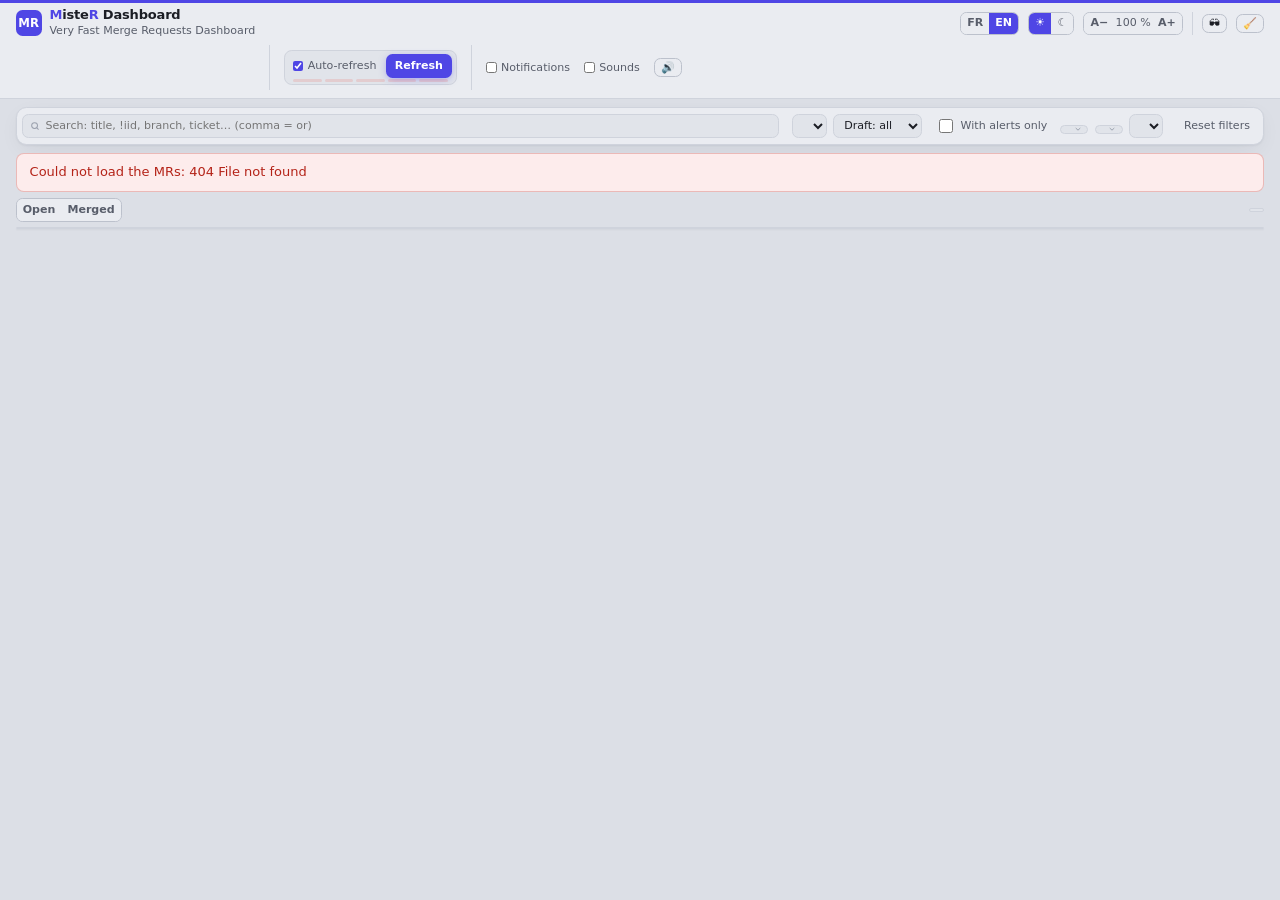
==== commit d8813ddc: "feat(orca): tell apart why an Orca launch failed A marker file written when the shell starts disting" ====
--- a/index.html
+++ b/index.html
@@ -155,7 +155,17 @@
   .load-panel[hidden] { display: none; }
   header .sound-test { position: relative; display: inline-flex; }
   header .sound-test[hidden] { display: none; }
-  .sound-panel { min-width: 18rem; display: grid; gap: 0.4rem; }
+  /* Une colonne par groupe de sons, côte à côte tant que la fenêtre les tient, sans dépasser l'écran. */
+  .sound-panel {
+    display: grid; grid-template-columns: repeat(auto-fit, minmax(15rem, 1fr)); gap: 0.8rem 1rem; align-items: start;
+    width: min(50rem, calc(100vw - 2rem)); max-height: calc(100vh - 6rem); overflow-y: auto;
+  }
+  /* Fenêtre étroite : ancré au bouton, le panneau déborderait à gauche ; il se cale sur la fenêtre. */
+  @media (max-width: 75rem) {
+    .sound-panel { position: fixed; top: 6rem; left: 1rem; right: 1rem; width: auto; max-height: calc(100vh - 7rem); }
+  }
+  .sound-group { display: grid; gap: 0.4rem; }
+  .sound-panel #sound-test-status { grid-column: 1 / -1; margin: 0; }
   .sound-panel button {
     display: grid; grid-template-columns: 1.6em 1fr; column-gap: 0.4rem; align-items: center; text-align: left;
     padding: 0.4rem 0.55rem; border: 1px solid var(--border); border-radius: 0.5rem;
@@ -163,7 +173,7 @@
   }
   .sound-panel button:hover { border-color: var(--accent); }
   .sound-panel button > span:first-child { grid-row: span 2; font-size: 1.1rem; text-align: center; }
-  .sound-panel h4 { margin: 0.3rem 0 0; color: var(--muted); font-size: var(--fs-small); font-weight: 600; text-transform: uppercase; letter-spacing: 0.04em; }
+  .sound-panel h4 { margin: 0 0 0.1rem; color: var(--muted); font-size: var(--fs-small); font-weight: 600; text-transform: uppercase; letter-spacing: 0.04em; }
 .sound-panel small { color: var(--muted); font-size: var(--fs-small); }
   .load-panel h4 { margin: 0 0 0.5rem; font-size: 0.85rem; }
   .load-panel table { width: 100%; border-collapse: collapse; font-size: var(--fs-small); }
@@ -669,17 +679,25 @@
     <div class="sound-test" id="sound-test">
       <button type="button" id="sound-test-button" class="icon-button" aria-expanded="false" aria-controls="sound-panel" aria-label="Écouter les sons" data-i18n-aria-label="soundTest" data-i18n-title="soundTest"><span aria-hidden="true">🔊</span></button>
       <div class="load-panel sound-panel" id="sound-panel" hidden>
+        <section class="sound-group">
         <h4 data-i18n="soundTest.positive">Bonnes nouvelles</h4>
         <button type="button" data-sound="merged"><span aria-hidden="true">🔀</span><b data-i18n="soundTest.merged">Arpège</b><small data-i18n="soundTest.mergedWhen"></small></button>
         <button type="button" data-sound="bell"><span aria-hidden="true">🔔</span><b data-i18n="soundTest.bell">Cloche</b><small data-i18n="soundTest.bellWhen"></small></button>
         <button type="button" data-sound="ding"><span aria-hidden="true">🎵</span><b data-i18n="soundTest.ding">Ding</b><small data-i18n="soundTest.dingWhen"></small></button>
+        </section>
+        <section class="sound-group">
         <h4 data-i18n="soundTest.negative">Mauvaises nouvelles</h4>
         <button type="button" data-sound="broken"><span aria-hidden="true">🔴</span><b data-i18n="soundTest.broken">Sirène</b><small data-i18n="soundTest.brokenWhen"></small></button>
         <button type="button" data-sound="alert"><span aria-hidden="true">⚠</span><b data-i18n="soundTest.alert">Alerte</b><small data-i18n="soundTest.alertWhen"></small></button>
+        </section>
+        <section class="sound-group">
         <h4 data-i18n="soundTest.actions">Tes actions</h4>
-        <button type="button" data-sound="orcaOrdered"><span aria-hidden="true">📻</span><b data-i18n="soundTest.orcaOrdered">Radio « Yes sir! »</b><small data-i18n="soundTest.orcaOrderedWhen"></small></button>
-        <button type="button" data-sound="orcaLaunched"><span aria-hidden="true">🎖</span><b data-i18n="soundTest.orcaLaunched">Radio « Mission accomplished! »</b><small data-i18n="soundTest.orcaLaunchedWhen"></small></button>
-        <button type="button" data-sound="orcaFailed"><span aria-hidden="true">📵</span><b data-i18n="soundTest.orcaFailed">Radio « Negative! »</b><small data-i18n="soundTest.orcaFailedWhen"></small></button>
+        <button type="button" data-sound="orcaOrdered"><span aria-hidden="true">📻</span><b data-i18n="soundTest.orcaOrdered"></b><small data-i18n="soundTest.orcaOrderedWhen"></small></button>
+        <button type="button" data-sound="orcaLaunched"><span aria-hidden="true">🎖</span><b data-i18n="soundTest.orcaLaunched"></b><small data-i18n="soundTest.orcaLaunchedWhen"></small></button>
+        <button type="button" data-sound="orcaUnreachable"><span aria-hidden="true">📵</span><b data-i18n="soundTest.orcaUnreachable"></b><small data-i18n="soundTest.orcaUnreachableWhen"></small></button>
+        <button type="button" data-sound="orcaLostContact"><span aria-hidden="true">📡</span><b data-i18n="soundTest.orcaLostContact"></b><small data-i18n="soundTest.orcaLostContactWhen"></small></button>
+        <button type="button" data-sound="orcaAborted"><span aria-hidden="true">✖</span><b data-i18n="soundTest.orcaAborted"></b><small data-i18n="soundTest.orcaAbortedWhen"></small></button>
+        </section>
         <p id="sound-test-status" hidden></p>
       </div>
     </div>
@@ -1055,11 +1073,15 @@
     "soundTest.mergedWhen": "Une MR est mergée, la tienne ou celle d'un autre",
     "soundTest.actions": "Tes actions",
     "soundTest.orcaOrdered": "Radio « Yes sir! »",
-    "soundTest.orcaOrderedWhen": "Tu cliques « Ouvrir dans Orca »",
-    "soundTest.orcaLaunched": "Radio « Mission accomplished! »",
-    "soundTest.orcaLaunchedWhen": "La session Claude Code a démarré dans Orca",
-    "soundTest.orcaFailed": "Radio « Negative! »",
-    "soundTest.orcaFailedWhen": "Le lancement dans Orca échoue, ou Claude Code n'y démarre pas",
+    "soundTest.orcaOrderedWhen": "Tu cliques « Ouvrir dans Orca », suivi de la réplique de l'action",
+    "soundTest.orcaLaunched": "Radio « Operation underway! »",
+    "soundTest.orcaLaunchedWhen": "La session Claude Code a démarré dans Orca, suivi du titre de l'onglet",
+    "soundTest.orcaUnreachable": "Radio « No response from command! »",
+    "soundTest.orcaUnreachableWhen": "Orca ne répond pas ou refuse d'ouvrir l'onglet",
+    "soundTest.orcaLostContact": "Radio « We've lost contact! »",
+    "soundTest.orcaLostContactWhen": "L'onglet est ouvert, mais son shell WSL ne démarre pas",
+    "soundTest.orcaAborted": "Radio « Mission aborted! »",
+    "soundTest.orcaAbortedWhen": "Le shell a démarré, mais pas Claude Code",
     "soundTest.played": "Son envoyé au système. Rien entendu ? Onglet coupé (clic droit sur l'onglet), son du site (icône à gauche de l'adresse), puis sortie et volume du navigateur dans le mélangeur de volume du système.",
     "soundTest.blocked": p => `Son bloqué par le navigateur (état audio : ${p.state}).`,
     "soundTest.error": p => `Son impossible : ${p.message}`,
@@ -1355,12 +1377,16 @@
     "soundTest.merged": "Arpeggio",
     "soundTest.mergedWhen": "An MR is merged, yours or someone else's",
     "soundTest.actions": "Your actions",
-    "soundTest.orcaOrdered": "Radio « Yes sir! »",
-    "soundTest.orcaOrderedWhen": "You click “Open in Orca”",
-    "soundTest.orcaLaunched": "Radio « Mission accomplished! »",
-    "soundTest.orcaLaunchedWhen": "The Claude Code session started in Orca",
-    "soundTest.orcaFailed": "Radio « Negative! »",
-    "soundTest.orcaFailedWhen": "Starting in Orca fails, or Claude Code does not start there",
+    "soundTest.orcaOrdered": "Radio “Yes sir!”",
+    "soundTest.orcaOrderedWhen": "You click “Open in Orca”, followed by the action's line",
+    "soundTest.orcaLaunched": "Radio “Operation underway!”",
+    "soundTest.orcaLaunchedWhen": "The Claude Code session started in Orca, followed by the tab title",
+    "soundTest.orcaUnreachable": "Radio “No response from command!”",
+    "soundTest.orcaUnreachableWhen": "Orca does not answer or refuses to open the tab",
+    "soundTest.orcaLostContact": "Radio “We've lost contact!”",
+    "soundTest.orcaLostContactWhen": "The tab is open, but its WSL shell does not start",
+    "soundTest.orcaAborted": "Radio “Mission aborted!”",
+    "soundTest.orcaAbortedWhen": "The shell started, but not Claude Code",
     "soundTest.played": "Sound sent to the system. Heard nothing? Muted tab (right-click the tab), site sound (icon left of the address), then the browser's output and level in the system volume mixer.",
     "soundTest.blocked": p => `Sound blocked by the browser (audio state: ${p.state}).`,
     "soundTest.error": p => `Sound unavailable: ${p.message}`,
@@ -3695,12 +3721,14 @@
 // Réponse parlée qui suit un son, par la synthèse vocale du navigateur : voix anglaise, grave et rapide,
 // une réplique tirée au hasard. Elle ne passe pas par Web Audio, donc ni par le gain ni par la mesure de sonie.
 const SOUND_VOICES = {
-  orcaOrdered: { delay: 300, lines: ["Yes sir!", "Roger that!", "Affirmative!", "Right away!", "Moving out!"] },
-  orcaLaunched: { delay: 450, lines: ["Mission accomplished!", "Objective secured!", "We're in position!", "Job's done!"] },
-  orcaFailed: { delay: 650, lines: ["Negative!", "Unable to comply!", "Mission failed!", "We've lost contact!"] },
+  orcaOrdered: { delay: 300, lines: ["Yes sir!", "Roger that!", "Affirmative!", "On it!"] },
+  orcaLaunched: { delay: 450, lines: ["Operation underway!", "In position!", "Boots on the ground!", "Engaging!"] },
+  orcaUnreachable: { delay: 650, lines: ["No response from command!", "Request denied!"] },
+  orcaLostContact: { delay: 650, lines: ["We've lost contact!", "Radio silence!"] },
+  orcaAborted: { delay: 650, lines: ["Mission aborted!", "Mission failed!"] },
 };
 
-// subject, dit après la réplique : le titre d'un onglet Orca (« Review MR !330 »), le « ! » de GitLab en moins
+// subject, dit après la réplique : celle d'une action, ou le titre d'un onglet Orca (« Review MR !330 »), le « ! » de GitLab en moins
 // et MR épelé, sans quoi la voix anglaise lit « Mister ».
 function speakAfter(
   name,
@@ -3765,8 +3793,9 @@
     [[1400, 0.15], [1870, 0.27]],
     0.4
   ),
-  // Grésillement prolongé puis bourdon grave qui descend, radio coupée : le lancement Orca a échoué.
-  orcaFailed: (ctx, output) => {
+  // Grésillement prolongé puis bourdon grave qui descend, radio coupée : le lancement Orca a échoué, la
+  // réplique dit à quelle étape.
+  orcaUnreachable: (ctx, output) => {
     crackle(
       ctx,
       output,
@@ -3778,6 +3807,9 @@
       { from: 220, to: 90, at: 0.25, duration: 0.35 }
     );
   },
+  orcaLostContact: (ctx, output) => SOUNDS.orcaUnreachable(ctx, output),
+  orcaAborted: (ctx, output) => SOUNDS.orcaUnreachable(ctx, output),
+
   merged: (ctx, output) => [[523, 0], [659, 0.09], [784, 0.18], [1046, 0.27]].forEach(([frequency, at], i, notes) => tone(
     ctx,
     output,
@@ -5865,11 +5897,17 @@
   ["pointerdown", "keydown"].forEach(type => window.addEventListener(type, unlockAudio, true));
   window.addEventListener("pagehide", forgetSoundTab);
   // Joués dans cet onglet, où l'on vient de cliquer « Ouvrir dans Orca » : le navigateur l'autorise.
-  const orcaSounds = { ordered: "orcaOrdered", launched: "orcaLaunched", failed: "orcaFailed" };
+  const orcaSounds = {
+    ordered: "orcaOrdered",
+    launched: "orcaLaunched",
+    unreachable: "orcaUnreachable",
+    lostContact: "orcaLostContact",
+    aborted: "orcaAborted",
+  };
   document.addEventListener("mr-dashboard:orca", e => {
     if (state.sound) playSound(
       orcaSounds[e.detail.step],
-      e.detail.title
+      e.detail.subject
     );
   });
   if (readSound()) setSound(true);
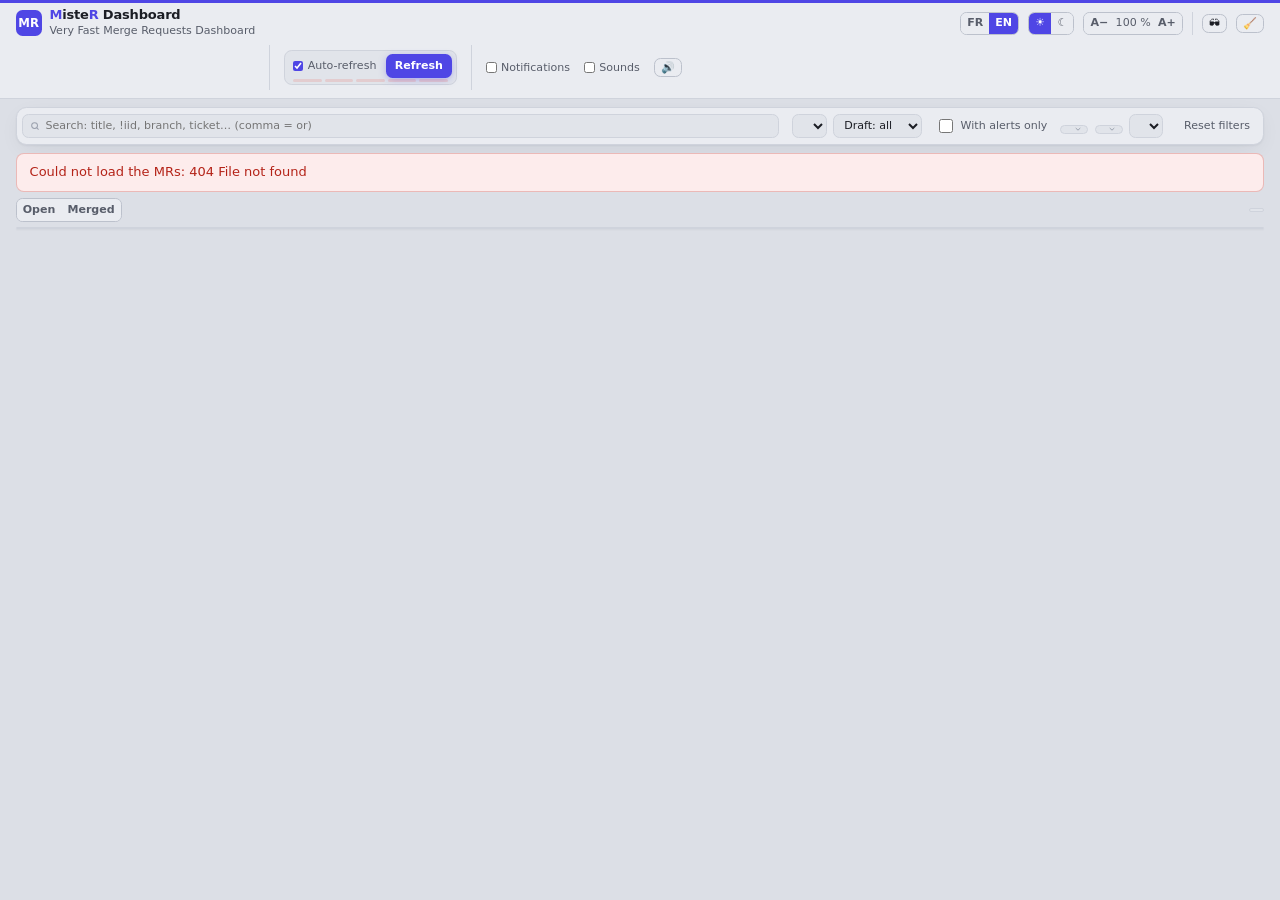
==== commit df1eff0a: "feat(ai): update outdated MR title and description in fix prompt" ====
--- a/index.html
+++ b/index.html
@@ -4753,6 +4753,13 @@
       (mr.has_conflicts ? ", et résous les conflits que GitLab signale avec la cible." : ".")
     );
   }
+  // Le titre et la description, écrits au début du développement, ne suivent pas seuls les changements
+  // de cap faits depuis, ni ceux de cette correction.
+  parts.push(
+    `Relis enfin le titre et la description de la MR (\`glab mr view ${mr.iid}\`) : s'ils ne décrivent plus ` +
+    `ce que fait la MR une fois tes corrections faites, mets-les à jour (\`glab mr update ${mr.iid}\`), ` +
+    "sans toucher à ce qui est encore juste."
+  );
   // Toute modification de la MR — mise à jour, correction, réponse à un thread — relance la CI et peut
   // dégrader un indicateur jusque-là parfait : la boucle de vérification vaut donc dans tous les cas.
   parts.push(
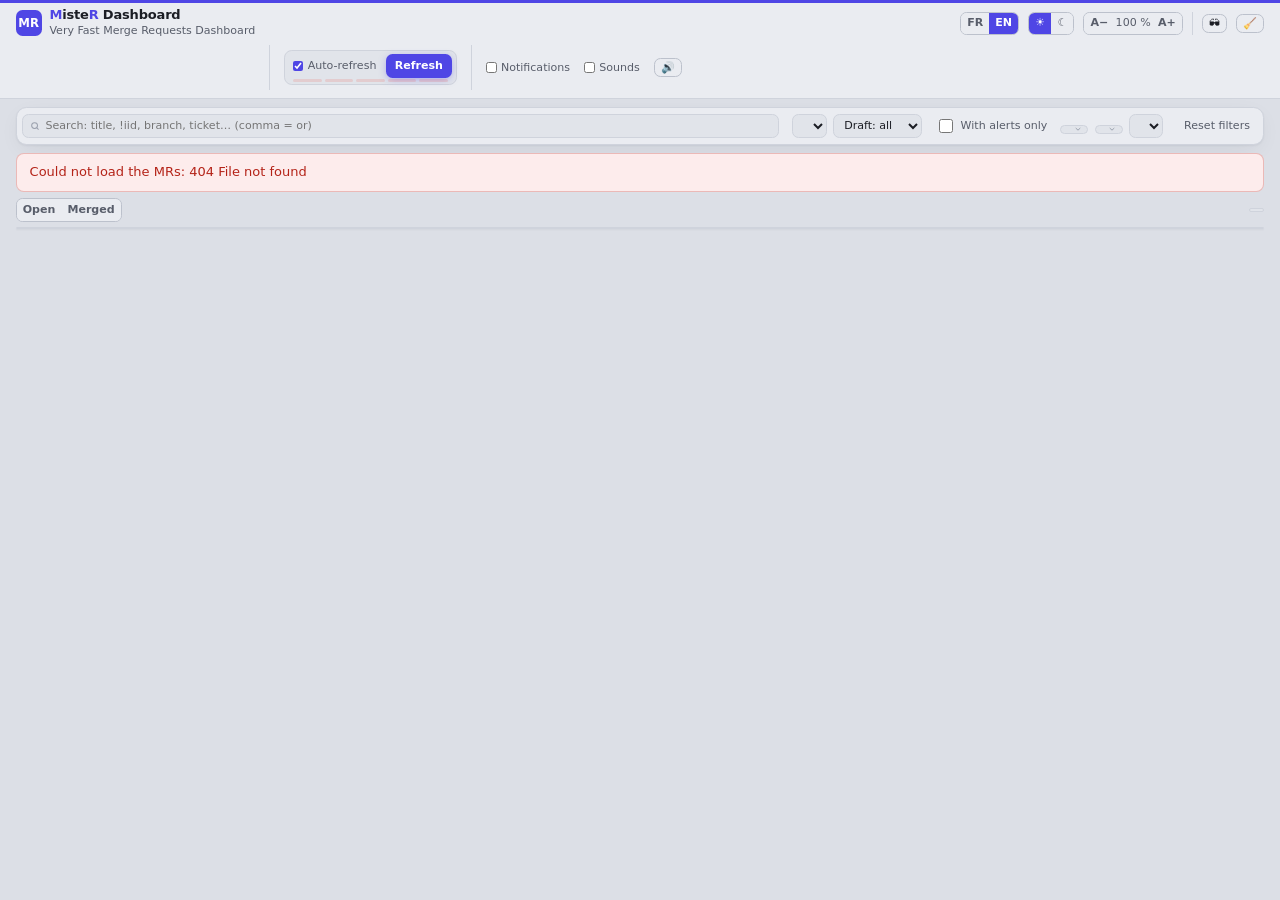
==== commit 0ad75d7e: "feat(server): reload open tabs when the front end changes Open tabs kept running old code after an u" ====
--- a/index.html
+++ b/index.html
@@ -781,6 +781,7 @@
 <script src="avatars.js"></script>
 <script src="dates.js"></script>
 <script src="anonymize.js"></script>
+<script src="version.js"></script>
 <script>
 "use strict";
 
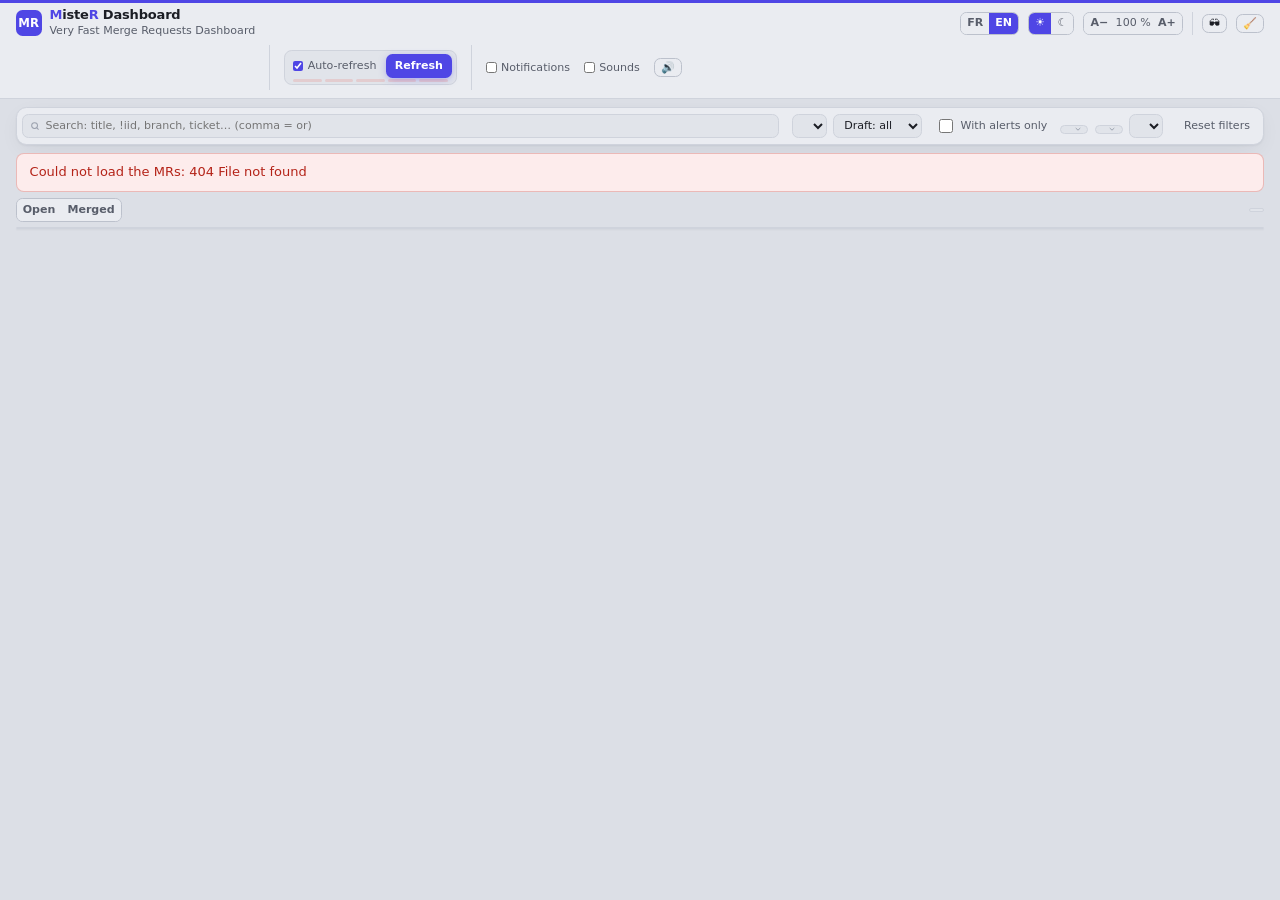
==== commit fea0bcc7: "feat(table): show the age of the oldest unresolved thread Discussions are fetched only for MRs that " ====
--- a/index.html
+++ b/index.html
@@ -387,7 +387,8 @@
   table.mrs td.g-time { color: var(--muted); font-variant-numeric: tabular-nums; }
   table.mrs td.nowrap { white-space: nowrap; }
   table.mrs td.signal { white-space: nowrap; }
-  table.mrs td.signal .stack { display: flex; flex-direction: column; align-items: center; gap: 0.3rem; }
+  table.mrs td.num .threads-age { font-size: 0.7rem; }
+  table.mrs td.signal .stack, table.mrs td.num .stack { display: flex; flex-direction: column; align-items: center; gap: 0.3rem; }
   .running-note { font-size: var(--fs-small); color: var(--muted); text-decoration: none; }
   .running-note::before { content: "⟳ "; }
   .running-note:hover { color: var(--text); text-decoration: underline; }
@@ -1276,6 +1277,8 @@
     "gitDiff.title": "git diff de cette MR",
     "comments.title": "Afficher les commentaires",
     "threads.title": p => `${p.n} thread${plural(p.n)} non résolu${plural(p.n)} sur ${p.total}`,
+    "threads.oldest": p => `depuis ${p.age}`,
+    "threads.oldest.title": p => `Plus ancien thread non résolu ouvert le ${p.date}`,
     "approved": p => (p.n > 1 ? `Approuvée ×${p.n}` : "Approuvée"),
     "approved.title": p => `Approuvée par ${p.names}`,
     "changesRequested": p => (p.n > 1 ? `Changements demandés ×${p.n}` : "Changements demandés"),
@@ -1581,6 +1584,8 @@
     "gitDiff.title": "git diff of this MR",
     "comments.title": "Show comments",
     "threads.title": p => `${p.n} unresolved thread${pluralEn(p.n)} out of ${p.total}`,
+    "threads.oldest": p => `for ${p.age}`,
+    "threads.oldest.title": p => `Oldest unresolved thread opened on ${p.date}`,
     "approved": p => (p.n > 1 ? `Approved ×${p.n}` : "Approved"),
     "approved.title": p => `Approved by ${p.names}`,
     "changesRequested": p => (p.n > 1 ? `Changes requested ×${p.n}` : "Changes requested"),
@@ -2527,7 +2532,22 @@
     signals.error = error.message;
   }
   [signals.commits, signals.threads, signals.approvals] = await basics;
+  if (signals.threads.unresolved > 0) signals.threads.oldestUnresolvedAt = await loadOldestUnresolvedAt(mr);
   return signals;
+}
+
+// Les compteurs GraphQL ne datent pas les threads : les discussions ne sont lues que pour une MR qui en a
+// de non résolus. Un échec laisse le compte seul, sans ancienneté.
+async function loadOldestUnresolvedAt(mr) {
+  try {
+    const discussions = await gitlabAll(`${projectPath()}/merge_requests/${mr.iid}/discussions`);
+    return discussions
+      .filter(d => d.notes.some(n => n.resolvable && !n.resolved))
+      .map(d => d.notes[0].created_at)
+      .sort()[0] ?? null;
+  } catch (ignored) {
+    return null;
+  }
 }
 
 // Une MR dont la mise à jour échoue garde, à l'écran comme dans la sauvegarde, ses derniers bons signaux,
@@ -4791,7 +4811,13 @@
   if (threads.error) return `<span class="muted" title="${escapeHtml(threads.error)}">?</span>`;
   const text = `${threads.unresolved} / ${threads.total}`;
   const title = t("threads.title", { n: threads.unresolved, total: threads.total });
-  if (threads.unresolved > 0) return pill("orange", text, title, mr.web_url);
+  if (threads.unresolved > 0) {
+    const badge = pill("orange", text, title, mr.web_url);
+    if (!threads.oldestUnresolvedAt) return badge;
+    const age = compactDuration(gitlabNow() - new Date(threads.oldestUnresolvedAt));
+    const ageTitle = t("threads.oldest.title", { date: formatDate(threads.oldestUnresolvedAt) });
+    return `<div class="stack">${badge}<span class="muted threads-age" title="${escapeHtml(ageTitle)}">${escapeHtml(t("threads.oldest", { age }))}</span></div>`;
+  }
   return `<span class="ok${threads.total ? " good" : ""}" title="${escapeHtml(title)}">${text}</span>`;
 }
 
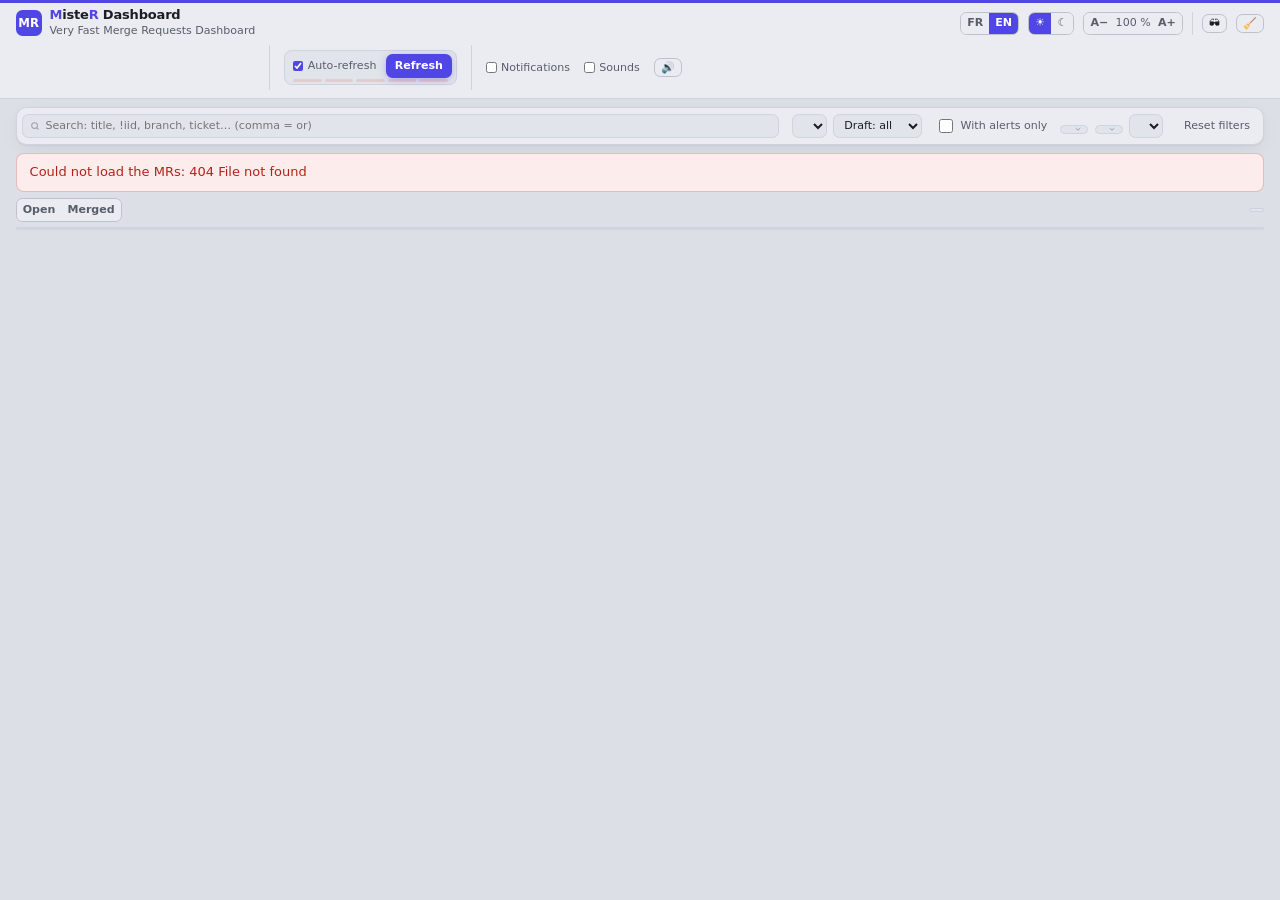
==== commit 2d94fcc6: "refactor(i18n): translate comments, messages and default texts Translate code comments, server messa" ====
--- a/index.html
+++ b/index.html
@@ -1,21 +1,21 @@
 <!doctype html>
-<html lang="fr">
+<html lang="en">
 <head>
 <meta charset="utf-8">
 <meta name="viewport" content="width=device-width, initial-scale=1">
-<!-- Icône d'onglet : la pastille « MR » de l'en-tête, en SVG embarqué (aucune route à servir). -->
+<!-- Tab icon: the header's "MR" badge, as an embedded SVG (no route to serve). -->
 <link rel="icon" type="image/svg+xml" href="data:image/svg+xml,%3Csvg xmlns='http://www.w3.org/2000/svg' viewBox='0 0 64 64'%3E%3Cdefs%3E%3ClinearGradient id='g' x1='0' y1='0' x2='1' y2='1'%3E%3Cstop offset='0' stop-color='%234f46e5'/%3E%3Cstop offset='1' stop-color='%237c3aed'/%3E%3C/linearGradient%3E%3C/defs%3E%3Crect width='64' height='64' rx='15' fill='url(%23g)'/%3E%3Ctext x='32' y='43' text-anchor='middle' font-family='system-ui,Segoe UI,Arial,sans-serif' font-size='30' font-weight='800' fill='%23fff'%3EMR%3C/text%3E%3C/svg%3E">
-<title>MisteR Dashboard : le dashboard des Merge Requests</title>
+<title>MisteR Dashboard: the Merge Requests dashboard</title>
 <script>
-  // Thème et taille du texte posés avant le premier rendu, pour ne pas afficher la page en clair puis la basculer
-  // en sombre, ni à une taille puis à une autre.
+  // Theme and text size set before the first render, so the page is not shown light then switched
+  // to dark, nor at one size then another.
   try {
     const textScale = Number(localStorage.getItem("mr-dashboard.textScale"));
     if (textScale) document.documentElement.style.setProperty("--text-scale", textScale);
     const theme = localStorage.getItem("mr-dashboard.theme");
     document.documentElement.dataset.theme = theme === "light" || theme === "dark" ? theme
       : matchMedia("(prefers-color-scheme: dark)").matches ? "dark" : "light";
-  } catch (ignored) { /* stockage indisponible : le script principal applique le thème du système */ }
+  } catch (ignored) { /* storage unavailable: the main script applies the system theme */ }
 </script>
 <link rel="stylesheet" href="avatars.css">
 <link rel="stylesheet" href="ai.css">
@@ -42,7 +42,7 @@
     --focus: #4f46e5;
     color-scheme: light;
   }
-  /* data-theme vaut le choix enregistré ou, à défaut, le thème du système : posé par le script de l'en-tête. */
+  /* data-theme is the saved choice or, failing that, the system theme: set by the header script. */
   :root[data-theme="dark"] {
     color-scheme: dark;
     --bg: #111217;
@@ -65,11 +65,11 @@
     --shadow: 0 1px 2px rgba(0, 0, 0, .3), 0 8px 28px -10px rgba(0, 0, 0, .6);
   }
   * { box-sizing: border-box; }
-  /* Toute la page est en rem, sur une base proportionnelle à la largeur de la fenêtre : ce qui tient à 100 %
-     sur un écran tient sur tous, et reste lisible sur un grand sans zoom (13 px jusqu'en 1730, ~14 px en 1920,
-     ~19 px en 2560). A− / A+ l'ajustent, sans le zoom du navigateur qui vaut pour tout le site. */
+  /* The whole page is in rem, on a base proportional to the window width: what fits at 100%
+     on one screen fits on all, and stays readable on a large one without zoom (13 px up to 1730, ~14 px at 1920,
+     ~19 px at 2560). A− / A+ adjust it, without the browser zoom that applies to the whole site. */
   html { font-size: calc(clamp(13px, 0.75vw, 28px) * var(--text-scale, 1)); }
-  /* Plus petite taille de la page (11 px à 13 px de base) : métadonnées, libellés, commandes de l'en-tête. */
+  /* Smallest size on the page (11 px at a 13 px base): metadata, labels, header controls. */
   :root { --fs-small: 0.85rem; }
   body {
     margin: 0;
@@ -79,14 +79,14 @@
     -webkit-font-smoothing: antialiased;
   }
   a { color: var(--link); text-decoration: none; }
-  /* Sélection et barres de défilement aux couleurs de la page, pas celles du navigateur. */
+  /* Selection and scrollbars in the page's colours, not the browser's. */
   ::selection { background: color-mix(in srgb, var(--accent) 28%, transparent); }
   html { scrollbar-color: var(--border-strong) transparent; }
   a:hover { text-decoration: underline; }
   :focus-visible { outline: 2px solid var(--focus); outline-offset: 2px; }
 
-  /* Identité et préférences d'affichage en haut, commandes d'actualisation dessous, de gauche à droite. Une
-     bande unique ne tient pas : le texte suit la largeur de la fenêtre, les commandes aussi. */
+  /* Identity and display preferences on top, refresh controls below, left to right. A single
+     band does not fit: the text follows the window width, and so do the controls. */
   header {
     display: grid; grid-template-columns: minmax(0, 1fr) auto; align-items: center; gap: 0.5rem 1.5rem;
     padding: 0.6rem 1.2rem;
@@ -106,12 +106,12 @@
   header .header-row { display: flex; flex-wrap: wrap; align-items: center; gap: 0.5rem 1.1rem; }
   header .header-row.commands { grid-column: 1 / -1; grid-row: 2; }
   header .header-row.prefs { gap: 0.5rem 0.7rem; justify-content: flex-end; }
-  /* Commandes de l'en-tête à la taille du texte du tableau : elles ne doivent pas l'emporter sur les données. */
+  /* Header controls at the table's text size: they must not outweigh the data. */
   header button { font-size: var(--fs-small); }
-  /* Le slogan sous le nom, à hauteur de la pastille « MR » : moins de place en largeur. */
+  /* The tagline under the name, level with the "MR" badge: takes less width. */
   header h1 { margin: 0; display: flex; flex-direction: column; font-size: 1.4rem; font-weight: 700; letter-spacing: -0.01em; }
   header h1 .name { font-size: 1rem; line-height: 1.15; }
-  /* Le M et le R de « MisteR » reprennent la couleur des boutons principaux. */
+  /* The M and R of "MisteR" use the colour of the primary buttons. */
   header h1 .initial { font-weight: inherit; color: var(--accent); }
   header h1 .tagline { font-size: var(--fs-small); font-weight: 500; color: var(--muted); letter-spacing: 0; }
   .summary-bar .project {
@@ -119,22 +119,22 @@
     border: 1px solid var(--border); border-radius: 999px; padding: 0.1em 0.6em;
     font-family: ui-monospace, SFMono-Regular, Menlo, Consolas, monospace;
   }
-  /* Trois zones distinctes, séparées par un filet : état des données, commandes d'actualisation, langue. */
+  /* Three distinct zones, separated by a rule: data state, refresh controls, language. */
   header .divider { width: 1px; align-self: stretch; background: var(--border); }
   header .status { display: flex; align-items: center; gap: 0.6rem; }
-  /* Hauteur réservée pour trois lignes (heure, date, progression ou échec) : sans elle, la ligne de
-     progression apparue au rafraîchissement agrandissait l'en-tête et décalait toute la page. */
+  /* Height reserved for three lines (time, date, progress or failure): without it, the progress
+     line appearing on refresh grew the header and shifted the whole page. */
   header .meta { color: var(--muted); font-size: var(--fs-small); text-align: left; line-height: 1.35; min-height: calc(3 * 1.35em); min-width: 34ch; font-variant-numeric: tabular-nums; }
   header .meta > span { display: block; white-space: nowrap; }
   header .meta .progress { color: var(--accent); }
   header .meta .failed { color: var(--orange-fg); font-weight: 600; }
   header .git-fetch-control { display: inline-flex; align-items: center; gap: 0.7rem; }
   header .git-fetch-control[hidden] { display: none; }
-  /* Largeur réservée au plus long des états : le texte qui change ne décale pas les boutons voisins. */
+  /* Width reserved for the longest state: changing text does not shift the neighbouring buttons. */
   header .git-fetch-status { color: var(--muted); font-size: var(--fs-small); line-height: 1.35; white-space: nowrap; min-width: 26ch; font-variant-numeric: tabular-nums; }
   header .git-fetch-status.running { color: var(--accent); }
   header .git-fetch-status.failed { color: var(--red-fg); font-weight: 600; }
-  /* Charge mise sur GitLab, comme un load average : requêtes du serveur sur 1, 5 et 15 min. */
+  /* Load put on GitLab, like a load average: server requests over 1, 5 and 15 min. */
   header .request-stats { position: relative; }
   header .request-stats[hidden] { display: none; }
   .load-btn {
@@ -155,12 +155,12 @@
   .load-panel[hidden] { display: none; }
   header .sound-test { position: relative; display: inline-flex; }
   header .sound-test[hidden] { display: none; }
-  /* Une colonne par groupe de sons, côte à côte tant que la fenêtre les tient, sans dépasser l'écran. */
+  /* One column per sound group, side by side while the window fits them, without overflowing the screen. */
   .sound-panel {
     display: grid; grid-template-columns: repeat(auto-fit, minmax(15rem, 1fr)); gap: 0.8rem 1rem; align-items: start;
     width: min(50rem, calc(100vw - 2rem)); max-height: calc(100vh - 6rem); overflow-y: auto;
   }
-  /* Fenêtre étroite : ancré au bouton, le panneau déborderait à gauche ; il se cale sur la fenêtre. */
+  /* Narrow window: anchored to the button, the panel would overflow on the left; it snaps to the window. */
   @media (max-width: 75rem) {
     .sound-panel { position: fixed; top: 6rem; left: 1rem; right: 1rem; width: auto; max-height: calc(100vh - 7rem); }
   }
@@ -195,9 +195,9 @@
     display: inline-flex; gap: 0.4em; align-items: center; color: var(--muted); font-size: var(--fs-small); cursor: pointer;
   }
   header label.auto input { accent-color: var(--accent); width: 0.8rem; height: 0.8rem; margin: 0; cursor: pointer; }
-  /* Fraîcheur des données : 5 segments, un par minute, qui s'éteignent jusqu'à la prochaine actualisation
-     auto ; vert jusqu'à 2 min, rouge à 4 min. Animation CSS pure, relancée à chaque actualisation : aucun
-     calcul pendant l'attente. */
+  /* Data freshness: 5 segments, one per minute, fading out until the next auto refresh;
+     green up to 2 min, red at 4 min. Pure CSS animation, restarted on each refresh: no
+     computation while waiting. */
   header .refresh-controls { position: relative; }
   .freshness { position: absolute; left: 0.6rem; right: 0.6rem; bottom: 2px; height: 3px; display: flex; gap: 3px; pointer-events: none; }
   .freshness[hidden], header label.auto[hidden] { display: none; }
@@ -256,8 +256,8 @@
   }
   .filters label.check:hover { background: var(--surface-2); }
   .filters input[type=checkbox] { accent-color: var(--accent); width: 1em; height: 1em; }
-  /* Filtres de personnes : un select natif n'affiche que du texte, la pastille y fait reconnaître chacun
-     d'un coup d'œil. */
+  /* People filters: a native select shows only text, the badge makes each person recognisable
+     at a glance. */
   .people-filter { position: relative; }
   .filters .people-button {
     display: inline-flex; align-items: center; gap: 0.45em; cursor: pointer; padding-right: 1.8em;
@@ -277,8 +277,8 @@
   .people-list li:hover, .people-list li:focus { outline: none; background: var(--surface-2); }
   .people-list li[aria-selected="true"] { font-weight: 600; }
   .people-filter .avatar { width: 1.6em; height: 1.6em; font-size: 0.62rem; }
-  /* Auteurs : toujours visibles. Un clic isole toujours l'auteur (re-cliquer l'auteur isolé revient à « Tous ») ;
-     Ctrl ou Maj + clic l'ajoute ou le retire. */
+  /* Authors: always visible. A click always isolates the author (clicking the isolated author again goes back to "All");
+     Ctrl or Shift + click adds or removes it. */
   .author-chips { display: flex; flex-wrap: wrap; align-items: center; gap: 0.25rem; }
   .author-chip {
     display: inline-flex; align-items: center; gap: 0.4em; font: inherit; font-size: 0.85rem; color: var(--muted);
@@ -292,11 +292,11 @@
     background: color-mix(in srgb, var(--accent) 14%, var(--surface));
     border-color: color-mix(in srgb, var(--accent) 45%, transparent);
   }
-  /* Le nom réserve sa largeur en gras : cocher une puce ne déplace pas ses voisines. */
+  /* The name reserves its bold width: checking a chip does not move its neighbours. */
   .author-chip .name { display: inline-flex; flex-direction: column; }
   .author-chip .name::after { content: attr(data-text); font-weight: 600; height: 0; overflow: hidden; visibility: hidden; }
   .author-chip .avatar { width: 1.6em; height: 1.6em; font-size: 0.62rem; }
-  /* Sélection partielle : les auteurs écartés s'effacent, sans disparaître. */
+  /* Partial selection: excluded authors fade out, without disappearing. */
   .author-chip[aria-pressed="false"] .avatar { opacity: 0.45; }
   .author-chip .count { font-variant-numeric: tabular-nums; font-weight: 400; color: var(--muted); font-size: 0.78rem; }
   .author-chip.all { padding-left: 0.6em; }
@@ -324,8 +324,8 @@
   .stat.alert b { color: var(--orange-fg); }
   .stat.loading { border-style: dashed; }
 
-  /* Pas d'overflow ici : il ferait du conteneur l'ancêtre de défilement des en-têtes collants, qui
-     défileraient alors avec la page. Sous 1366 px, où le tableau ne tient plus, voir la media query de fin. */
+  /* No overflow here: it would make the container the scroll ancestor of the sticky headers, which
+     would then scroll with the page. Below 1366 px, where the table no longer fits, see the final media query. */
   .table-wrap { padding: 0 1.2rem 1.2rem; }
   .merged-more { margin: -0.6rem 1.2rem 1.2rem; text-align: center; font-size: 0.9rem; }
   .merged-more[hidden] { display: none; }
@@ -338,13 +338,13 @@
     padding: 0.35rem 0.5rem; border-bottom: 1px solid var(--border);
     text-align: center; vertical-align: middle;
   }
-  /* Valeurs centrées comme leurs en-têtes, sauf le titre de la MR : un texte long se lit à gauche. */
+  /* Values centred like their headers, except the MR title: long text reads from the left. */
   table.mrs td.mr-cell { text-align: left; }
   table.mrs tbody tr:last-child td { border-bottom: 0; }
   table.mrs tbody tr { transition: background .12s; }
   table.mrs tbody tr:hover td { background: var(--surface-2); }
   table.mrs tbody tr:hover td:first-child { box-shadow: inset 3px 0 0 var(--accent); }
-  /* Alerte laissée en plan : toute la ligne en rouge. */
+  /* Alert left unattended: the whole row in red. */
   table.mrs tbody tr.stalled td { background: var(--red-bg); }
   table.mrs tbody tr.stalled td:first-child { box-shadow: inset 3px 0 0 var(--red-dot); }
   .commit-mood { margin-left: 0.3em; cursor: help; }
@@ -353,19 +353,19 @@
     position: sticky; z-index: 1; background: var(--surface);
     font-size: var(--fs-small); font-weight: 600; color: var(--muted); white-space: nowrap;
   }
-  /* Capitales pour les groupes seuls : les titres de colonnes, en minuscules, restent étroits et lisibles. */
+  /* Capitals for groups only: column titles, in lower case, stay narrow and readable. */
   table.mrs thead tr.groups th { text-transform: uppercase; }
-  /* Deux lignes d'en-tête collantes : la seconde se colle sous la première, de hauteur fixe. */
+  /* Two sticky header rows: the second sticks under the first, with a fixed height. */
   table.mrs thead tr.groups th { top: 0; height: 2rem; padding-top: 0.35rem; padding-bottom: 0.1rem; border-bottom: 0; }
-  /* Libellés centrés, sur deux lignes à coupure fixe (\n dans la traduction) pour les plus longs :
-     la colonne n'est plus élargie par son en-tête. Padding réduit pour que la ligne d'en-tête ne
-     grandisse que d'une demi-ligne. */
+  /* Centred labels, on two lines with a fixed break (\n in the translation) for the longest ones:
+     the column is no longer widened by its header. Reduced padding so the header row only
+     grows by half a line. */
   table.mrs thead tr.columns th { top: 2rem; text-align: center; padding-top: 0.4rem; padding-bottom: 0.4rem; line-height: 1.2; }
   table.mrs thead tr.columns th button { justify-content: center; }
-  /* Pendant de la place réservée à la flèche de tri, à droite : le libellé reste au centre exact. */
+  /* Counterpart of the space reserved for the sort arrow, on the right: the label stays exactly centred. */
   table.mrs thead tr.columns th button::before { content: ""; font-size: 0.8em; min-width: 0.8em; }
   table.mrs thead tr.columns th .col-label { text-align: center; }
-  /* Titre de la colonne MR aligné à gauche, comme les titres qu'elle contient. */
+  /* MR column title aligned left, like the titles it contains. */
   table.mrs thead tr.columns th:first-child { text-align: left; }
   table.mrs thead tr.columns th:first-child button { justify-content: flex-start; }
   table.mrs thead tr.groups th:first-child { border-top-left-radius: 0.8rem; }
@@ -392,10 +392,10 @@
   .running-note { font-size: var(--fs-small); color: var(--muted); text-decoration: none; }
   .running-note::before { content: "⟳ "; }
   .running-note:hover { color: var(--text); text-decoration: underline; }
-  /* « En cours » s'écrit une fois, dans la colonne Pipeline ; les autres colonnes n'en gardent que l'icône. */
+  /* "Running" is written once, in the Pipeline column; the other columns keep only the icon. */
   .running-note.icon-only::before { content: "⟳"; }
-  /* Issues et couverture Sonar viennent du même job : un seul ⟳, à cheval sur la jonction des deux
-     cellules, relié par un trait à chacune — les deux valeurs arriveront ensemble. */
+  /* Sonar issues and coverage come from the same job: a single ⟳, straddling the boundary of the two
+     cells, linked to each by a line — both values will arrive together. */
   table.mrs td.signal:has(.sonar-join) { position: relative; }
   .sonar-join { display: block; height: 1em; }
   .sonar-join::after {
@@ -407,23 +407,23 @@
   .sonar-join .running-note {
     position: absolute; right: 0; bottom: 0.35rem; transform: translateX(50%); z-index: 1; line-height: 1;
   }
-  /* Avancement estimé d'un pipeline en cours : un trait de 2 px sous « En cours », sans place en plus. */
+  /* Estimated progress of a running pipeline: a 2 px line under "Running", taking no extra space. */
   .progress-underline {
     padding-bottom: 2px;
     background:
       linear-gradient(var(--accent), var(--accent)) 0 100% / var(--progress) 2px no-repeat,
       linear-gradient(var(--progress-track), var(--progress-track)) 0 100% / 100% 2px no-repeat;
-    /* Dérivé du texte atténué, pas d'un fond : le reste à parcourir se voit dans les deux thèmes. */
+    /* Derived from the muted text, not a background: the remaining part shows in both themes. */
     --progress-track: color-mix(in srgb, var(--muted) 40%, transparent);
   }
   .progress-underline.overdue {
     background: linear-gradient(var(--orange-fg), var(--orange-fg)) 0 100% / 100% 2px no-repeat;
   }
 
-  /* Toute la largeur que les autres colonnes laissent : ses deux lignes y tiennent sans retour à la ligne. */
+  /* All the width the other columns leave: its two lines fit without wrapping. */
   .mr-cell { min-width: 22rem; width: 100%; }
-  /* Titre sur une seule ligne, sans peser sur la largeur de la colonne (contain) : réduit par fitTitles,
-     puis tronqué par « … » s'il ne tient toujours pas ; complet au survol. */
+  /* Title on a single line, without weighing on the column width (contain): shrunk by fitTitles,
+     then truncated with "…" if it still does not fit; full text on hover. */
   .mr-cell .title { display: flex; align-items: baseline; gap: 6px; contain: inline-size; font-weight: 600; font-size: 1.05rem; line-height: 1.35; }
   .mr-cell .title a { flex: 0 1 auto; min-width: 0; overflow: hidden; white-space: nowrap; text-overflow: ellipsis; color: var(--text); }
   .mr-cell .title > :not(a) { flex: none; }
@@ -433,7 +433,7 @@
     color: var(--grey-fg); background: var(--grey-bg); border: 1px dashed var(--border-strong);
     border-radius: 4px; padding: 1px 6px; vertical-align: 2px;
   }
-  /* Une seule ligne, tronquée en fin de branches : le diffstat passe avant elles pour rester visible. */
+  /* A single line, truncated at the end of the branches: the diffstat comes before them to stay visible. */
   .mr-cell .sub { color: var(--muted); font-size: 0.85rem; margin-top: 0.2rem; contain: inline-size; white-space: nowrap; overflow: hidden; text-overflow: ellipsis; }
   .mr-cell .sub .iid { font-weight: 600; color: var(--accent); }
   .mr-cell .sub code {
@@ -445,21 +445,21 @@
   .mr-cell .sub .diffstat .del { color: var(--red-fg); font-weight: 600; }
   .mr-cell .labels { margin-top: 0.35rem; }
 
-  /* Bloc pleine largeur calé à gauche malgré le centrage des cellules : pastilles alignées d'une ligne à
-     l'autre, et noms alignés sur un même bord juste après elles. */
+  /* Full-width block aligned left despite the centred cells: badges aligned from one row to
+     the next, and names aligned on the same edge right after them. */
   .author { display: flex; align-items: center; gap: 0.5em; white-space: nowrap; text-align: left; }
-  /* Prénom et nom sur deux lignes, coupés au premier espace : la colonne n'a que la largeur du plus long. */
+  /* First and last name on two lines, split at the first space: the column is only as wide as the longest. */
   .author .author-name { display: flex; flex-direction: column; font-size: 0.85rem; line-height: 1.2; }
-  /* Nom en plus petit : le prénom suffit à reconnaître, le nom complet reste lisible sur une capture. */
+  /* Last name smaller: the first name is enough to recognise, the full name stays readable on a screenshot. */
   .author .author-name > span + span { color: var(--muted); }
 
   .ok { color: var(--muted); }
-  /* Valeur saine en texte ordinaire : la couleur est réservée aux écarts, qui ressortent sans concurrence. */
+  /* Healthy value in ordinary text: colour is reserved for deviations, which stand out without competition. */
   .ok.good { color: var(--text); }
   .muted { color: var(--muted); }
 .local { color: var(--muted); font-style: italic; }
   .late-orange { color: var(--orange-fg); font-weight: 600; }
-  /* Repère toujours affiché : à la plus petite taille de la page, pas en dessous. */
+  /* Marker always shown: at the page's smallest size, not below. */
   .behind-unit { color: var(--muted); font-size: var(--fs-small); line-height: 1.1; }
   .labels { display: flex; flex-wrap: wrap; gap: 4px; }
   .label {
@@ -467,24 +467,24 @@
     background: var(--blue-bg); color: var(--blue-fg); border: 0; cursor: pointer;
   }
   .label:hover { filter: brightness(0.96); }
-  /* Pastille d'état entière : seul le titre se raccourcit. */
+  /* Whole status badge: only the title gets shortened. */
   .mr-cell .title .pill { flex: none; font-size: var(--fs-small); font-weight: 600; }
   .actions-cell .actions { display: flex; flex-direction: column; align-items: stretch; gap: 0.2rem; }
-  /* Actions sur la MR (diff, commentaires, AI) : boutons discrets, les signaux restent ce qui attire l'œil. */
+  /* Actions on the MR (diff, comments, AI): discreet buttons, the signals remain what catches the eye. */
   .mr-action { flex: none; white-space: nowrap; font-size: 0.85rem; font-weight: 600; padding: 0.15em 0.7em; color: var(--muted); }
   .mr-action:hover { color: var(--text); border-color: var(--faint); }
-  /* Liseré rouge : sa seule présence signale une MR qui a quelque chose à corriger. */
+  /* Red border: its mere presence flags an MR that has something to fix. */
   .mr-action.ai.to-fix { color: var(--text); border: 1px solid var(--red-fg); }
   .mr-action.ai.to-fix:hover { border-color: var(--red-fg); background: var(--red-bg); }
   .mr-action.placeholder { visibility: hidden; }
   .actions-row { display: flex; gap: 0.2rem; }
-  /* Diff et commentaires : deux cases de même taille, pictogramme centré. */
+  /* Diff and comments: two boxes of the same size, icon centred. */
   .actions-row > .mr-action { flex: 1 1 0; display: inline-flex; align-items: center; justify-content: center; min-height: 1.7em; padding: 0; }
   a.mr-action { text-decoration: none; border: 1px solid var(--border-strong); border-radius: 0.5rem; background: var(--surface); text-align: center; }
   button.icon-button { padding-inline: 0.55em; line-height: 1; }
   button.anonymize[aria-pressed="true"] { background: var(--accent); border-color: var(--accent); color: var(--accent-fg); }
-  /* Activité des commits, au survol du nombre de commits : courbe cumulée et commentaires. Volet ancré
-     dans le coin bas droit de la fenêtre, pour ne jamais recouvrir la ligne de la MR survolée. */
+  /* Commit activity, on hovering the commit count: cumulative curve and comments. Panel anchored
+     in the bottom-right corner of the window, so it never covers the hovered MR's row. */
   .commit-activity {
     position: fixed; z-index: 50; right: 1rem; bottom: calc(var(--dock-height, 0px) + 1rem); width: min(44rem, calc(100vw - 2rem)); max-height: 60vh; overflow: auto;
     padding: 0.8rem 1rem 1rem; background: var(--surface); color: var(--text);
@@ -540,11 +540,11 @@
     background: var(--red-bg); color: var(--red-fg); border: 1px solid color-mix(in srgb, var(--red-fg) 25%, transparent);
   }
   table.mrs td.empty { padding: 3rem 1.5rem; color: var(--muted); text-align: center; }
-  /* Sans ligne, la colonne MR garderait la largeur de son seul titre. */
+  /* Without a row, the MR column would keep the width of its title alone. */
   table.mrs:has(td.empty) thead tr.columns th:first-child { width: 30%; }
 
-  /* Dernier pipeline de la branche suivie, en barre ancrée au bas de la fenêtre : visible quel que soit
-     le nombre de MR. Repliée, une ligne ; dépliée, stages reliés comme dans GitLab, jobs listés sous chacun. */
+  /* Latest pipeline of the tracked branch, as a bar anchored at the bottom of the window: visible whatever
+     the number of MRs. Collapsed, one line; expanded, stages linked as in GitLab, jobs listed under each. */
   body { padding-bottom: var(--dock-height, 0px); }
   .branch-pipeline {
     position: fixed; left: 0; right: 0; bottom: 0; z-index: 20;
@@ -552,7 +552,7 @@
     box-shadow: 0 -0.3rem 1.2rem rgb(0 0 0 / 0.12);
   }
   .branch-pipeline[hidden] { display: none; }
-  /* Pipeline en échec : la barre entière en rouge, pour qu'une branche cassée se voie sans la chercher. */
+  /* Failed pipeline: the whole bar in red, so a broken branch shows without looking for it. */
   .branch-pipeline.failed { border-top: 2px solid var(--red-dot); }
   .branch-pipeline.failed .bp-bar { background: var(--red-bg); }
   .bp-bar { display: flex; flex-wrap: wrap; align-items: center; gap: 0.3rem 1.2rem; padding: 0.45rem 1.2rem; cursor: pointer; }
@@ -586,8 +586,8 @@
   .bp-head .bp-commit { font-weight: 600; color: var(--text); }
   .bp-head .muted, .bp-head code { color: var(--muted); }
   .bp-history { display: inline-flex; align-items: stretch; gap: 0.35rem; position: relative; }
-  /* Survol : le même SVG agrandi en surimpression (vectoriel, donc net), sans rien ajouter au DOM, vers le haut :
-     la barre est au bas de la fenêtre. */
+  /* Hover: the same SVG enlarged as an overlay (vector, hence sharp), adding nothing to the DOM, upwards:
+     the bar is at the bottom of the window. */
   .bp-history-bars {
     color: var(--accent); stroke: currentColor; stroke-width: 1; overflow: visible;
     background: var(--surface); border-radius: 2px;
@@ -607,7 +607,7 @@
   .bp-stages { display: flex; list-style: none; margin: 0.9rem 0 0; padding: 0; }
   .bp-stage { min-width: 8.5rem; padding-right: 1.2rem; }
   .bp-stage-head { display: flex; align-items: center; gap: 0.4em; font-weight: 600; margin-bottom: 0.4rem; }
-  /* Trait vers le stage suivant, à hauteur de l'icône du stage. */
+  /* Line to the next stage, level with the stage icon. */
   .bp-stage:not(:last-child) .bp-stage-head::after {
     content: ""; flex: 1; height: 2px; background: var(--border-strong); margin-right: -1.2rem;
   }
@@ -624,13 +624,13 @@
   .bp-icon.red { color: var(--red-dot); }
   .bp-icon.blue { color: var(--link); }
   .bp-icon.grey { color: var(--grey-dot); }
-  /* Le texte ne descend pas sous 13 px (cf. html) : sous 1730 px, les cellules se resserrent pour que le
-     tableau tienne jusqu'en 1366. */
+  /* Text does not go below 13 px (see html): below 1730 px, cells tighten so the
+     table fits down to 1366. */
   @media (max-width: 1729px) {
     table.mrs th, table.mrs td { padding-left: 0.3rem; padding-right: 0.3rem; }
   }
-  /* En deçà, le tableau défile dans son cadre plutôt que d'entraîner toute la page de côté ; ses en-têtes
-     cessent alors de coller en haut de la fenêtre. */
+  /* Below that, the table scrolls within its frame rather than dragging the whole page sideways; its headers
+     then stop sticking to the top of the window. */
   @media (max-width: 1365px) {
     .table-wrap { overflow-x: auto; }
   }
@@ -648,23 +648,23 @@
 <header>
   <div class="identity">
     <span class="brand" aria-hidden="true" title="MisteR = MR">MR</span>
-    <h1><span class="name"><b class="initial">M</b>iste<b class="initial">R</b> Dashboard</span> <span class="tagline" data-i18n="tagline">Le dashboard très rapide des Merge Requests</span></h1>
+    <h1><span class="name"><b class="initial">M</b>iste<b class="initial">R</b> Dashboard</span> <span class="tagline" data-i18n="tagline">Very Fast Merge Requests Dashboard</span></h1>
   </div>
   <div class="header-row commands">
     <div class="status" role="status" aria-live="polite">
       <span class="meta" id="refreshed"></span>
     </div>
     <span class="divider" aria-hidden="true"></span>
-    <div class="refresh-controls" role="group" aria-label="Actualisation" data-i18n-aria-label="refresh.group">
-      <label class="auto" id="autoRefresh-control" data-i18n-title="autoRefresh.title"><input type="checkbox" id="autoRefresh" checked autocomplete="off"> <span data-i18n="autoRefresh">Actualisation auto</span></label>
-      <button id="refresh" type="button" class="primary" data-i18n="refresh">Rafraîchir</button>
+    <div class="refresh-controls" role="group" aria-label="Refresh" data-i18n-aria-label="Refresh">
+      <label class="auto" id="autoRefresh-control" data-i18n-title="autoRefresh.title"><input type="checkbox" id="autoRefresh" checked autocomplete="off"> <span data-i18n="autoRefresh">Auto-refresh</span></label>
+      <button id="refresh" type="button" class="primary" data-i18n="refresh">Refresh</button>
       <div class="freshness" id="freshness" hidden aria-hidden="true"></div>
     </div>
     <span class="divider" aria-hidden="true"></span>
     <div class="git-fetch-control" id="git-fetch-control" hidden>
       <span class="git-fetch-status" id="git-fetch-status" role="status" aria-live="polite"></span>
-      <div class="refresh-controls" role="group" aria-label="Fetch du dépôt local" data-i18n-aria-label="gitFetch.group">
-        <label class="auto" data-i18n-title="gitFetch.autoTitle"><input type="checkbox" id="git-fetch-auto" checked autocomplete="off"> <span data-i18n="gitFetch.auto">Fetch auto</span></label>
+      <div class="refresh-controls" role="group" aria-label="Local repository fetch" data-i18n-aria-label="Local repository fetch">
+        <label class="auto" data-i18n-title="gitFetch.autoTitle"><input type="checkbox" id="git-fetch-auto" checked autocomplete="off"> <span data-i18n="gitFetch.auto">Auto-fetch</span></label>
         <button type="button" id="git-fetch" class="primary" data-i18n-title="gitFetch.title">git fetch</button>
         <div class="freshness" id="git-fetch-freshness" hidden aria-hidden="true"></div>
       </div>
@@ -676,23 +676,23 @@
     </div>
     <span class="divider" id="request-stats-divider" aria-hidden="true" hidden></span>
     <label class="auto" id="notify-control" data-i18n-title="notify.title"><input type="checkbox" id="notify" autocomplete="off"> <span data-i18n="notify">Notifications</span></label>
-    <label class="auto" id="sound-control" data-i18n-title="sound.title"><input type="checkbox" id="sound" autocomplete="off"> <span data-i18n="sound">Sons</span></label>
+    <label class="auto" id="sound-control" data-i18n-title="sound.title"><input type="checkbox" id="sound" autocomplete="off"> <span data-i18n="sound">Sounds</span></label>
     <div class="sound-test" id="sound-test">
-      <button type="button" id="sound-test-button" class="icon-button" aria-expanded="false" aria-controls="sound-panel" aria-label="Écouter les sons" data-i18n-aria-label="soundTest" data-i18n-title="soundTest"><span aria-hidden="true">🔊</span></button>
+      <button type="button" id="sound-test-button" class="icon-button" aria-expanded="false" aria-controls="sound-panel" aria-label="Listen to the sounds, to check you like them and they play on the right device" data-i18n-aria-label="Listen to the sounds, to check you like them and they play on the right device" data-i18n-title="soundTest"><span aria-hidden="true">🔊</span></button>
       <div class="load-panel sound-panel" id="sound-panel" hidden>
         <section class="sound-group">
-        <h4 data-i18n="soundTest.positive">Bonnes nouvelles</h4>
-        <button type="button" data-sound="merged"><span aria-hidden="true">🔀</span><b data-i18n="soundTest.merged">Arpège</b><small data-i18n="soundTest.mergedWhen"></small></button>
-        <button type="button" data-sound="bell"><span aria-hidden="true">🔔</span><b data-i18n="soundTest.bell">Cloche</b><small data-i18n="soundTest.bellWhen"></small></button>
+        <h4 data-i18n="soundTest.positive">Good news</h4>
+        <button type="button" data-sound="merged"><span aria-hidden="true">🔀</span><b data-i18n="soundTest.merged">Arpeggio</b><small data-i18n="soundTest.mergedWhen"></small></button>
+        <button type="button" data-sound="bell"><span aria-hidden="true">🔔</span><b data-i18n="soundTest.bell">Bar bell</b><small data-i18n="soundTest.bellWhen"></small></button>
         <button type="button" data-sound="ding"><span aria-hidden="true">🎵</span><b data-i18n="soundTest.ding">Ding</b><small data-i18n="soundTest.dingWhen"></small></button>
         </section>
         <section class="sound-group">
-        <h4 data-i18n="soundTest.negative">Mauvaises nouvelles</h4>
-        <button type="button" data-sound="broken"><span aria-hidden="true">🔴</span><b data-i18n="soundTest.broken">Sirène</b><small data-i18n="soundTest.brokenWhen"></small></button>
-        <button type="button" data-sound="alert"><span aria-hidden="true">⚠</span><b data-i18n="soundTest.alert">Alerte</b><small data-i18n="soundTest.alertWhen"></small></button>
+        <h4 data-i18n="soundTest.negative">Bad news</h4>
+        <button type="button" data-sound="broken"><span aria-hidden="true">🔴</span><b data-i18n="soundTest.broken">Siren</b><small data-i18n="soundTest.brokenWhen"></small></button>
+        <button type="button" data-sound="alert"><span aria-hidden="true">⚠</span><b data-i18n="soundTest.alert">Alert</b><small data-i18n="soundTest.alertWhen"></small></button>
         </section>
         <section class="sound-group">
-        <h4 data-i18n="soundTest.actions">Tes actions</h4>
+        <h4 data-i18n="soundTest.actions">Your actions</h4>
         <button type="button" data-sound="orcaOrdered"><span aria-hidden="true">📻</span><b data-i18n="soundTest.orcaOrdered"></b><small data-i18n="soundTest.orcaOrderedWhen"></small></button>
         <button type="button" data-sound="orcaLaunched"><span aria-hidden="true">🎖</span><b data-i18n="soundTest.orcaLaunched"></b><small data-i18n="soundTest.orcaLaunchedWhen"></small></button>
         <button type="button" data-sound="orcaUnreachable"><span aria-hidden="true">📵</span><b data-i18n="soundTest.orcaUnreachable"></b><small data-i18n="soundTest.orcaUnreachableWhen"></small></button>
@@ -704,54 +704,54 @@
     </div>
   </div>
   <div class="header-row prefs">
-    <div class="lang-switch" role="group" aria-label="Langue" data-i18n-aria-label="lang.group">
+    <div class="lang-switch" role="group" aria-label="Language" data-i18n-aria-label="Language">
       <button type="button" data-lang="fr" lang="fr" title="Français">FR</button>
       <button type="button" data-lang="en" lang="en" title="English">EN</button>
     </div>
-    <div class="lang-switch theme-switch" role="group" aria-label="Thème" data-i18n-aria-label="theme.group">
-      <button type="button" data-theme-choice="light" aria-label="Clair" data-i18n-aria-label="theme.light" data-i18n-title="theme.light"><span aria-hidden="true">☀</span></button>
-      <button type="button" data-theme-choice="dark" aria-label="Sombre" data-i18n-aria-label="theme.dark" data-i18n-title="theme.dark"><span aria-hidden="true">☾</span></button>
+    <div class="lang-switch theme-switch" role="group" aria-label="Theme" data-i18n-aria-label="Theme">
+      <button type="button" data-theme-choice="light" aria-label="Light theme" data-i18n-aria-label="Light theme" data-i18n-title="theme.light"><span aria-hidden="true">☀</span></button>
+      <button type="button" data-theme-choice="dark" aria-label="Dark theme" data-i18n-aria-label="Dark theme" data-i18n-title="theme.dark"><span aria-hidden="true">☾</span></button>
     </div>
-    <div class="lang-switch text-size" role="group" aria-label="Taille du texte" data-i18n-aria-label="textSize.group" data-i18n-title="textSize.title">
-      <button type="button" data-text-step="-1" aria-label="Texte plus petit" data-i18n-aria-label="textSize.smaller">A−</button>
+    <div class="lang-switch text-size" role="group" aria-label="Text size" data-i18n-aria-label="Text size" data-i18n-title="textSize.title">
+      <button type="button" data-text-step="-1" aria-label="Smaller text" data-i18n-aria-label="Smaller text">A−</button>
       <output id="text-scale"></output>
-      <button type="button" data-text-step="1" aria-label="Texte plus grand" data-i18n-aria-label="textSize.larger">A+</button>
+      <button type="button" data-text-step="1" aria-label="Larger text" data-i18n-aria-label="Larger text">A+</button>
     </div>
     <span class="divider" aria-hidden="true"></span>
-    <button type="button" class="icon-button anonymize" data-anonymize aria-pressed="false" aria-label="Anonymiser" data-i18n-aria-label="anonymize" data-i18n-title="anonymize.title"><span aria-hidden="true">🕶</span></button>
-    <button type="button" id="clear-storage" class="icon-button" aria-label="Effacer les données locales" data-i18n-aria-label="clearStorage" data-i18n-title="clearStorage.title"><span aria-hidden="true">🧹</span></button>
+    <button type="button" class="icon-button anonymize" data-anonymize aria-pressed="false" aria-label="Anonymize" data-i18n-aria-label="Anonymize" data-i18n-title="anonymize.title"><span aria-hidden="true">🕶</span></button>
+    <button type="button" id="clear-storage" class="icon-button" aria-label="Clear local data" data-i18n-aria-label="Clear local data" data-i18n-title="clearStorage.title"><span aria-hidden="true">🧹</span></button>
   </div>
 </header>
 
 <div class="filters">
-  <input type="search" id="q" placeholder="Rechercher : titre, !iid, branche, ticket…" aria-label="Recherche"
-         data-i18n-placeholder="search.placeholder" data-i18n-aria-label="search.aria">
-  <select id="period" aria-label="Période de merge" data-i18n-aria-label="filter.period" hidden>
-    <option value="7" data-i18n="period.7">Mergées ces 7 derniers jours</option>
-    <option value="30" data-i18n="period.30">Mergées ces 30 derniers jours</option>
-    <option value="90" data-i18n="period.90">Mergées ces 90 derniers jours</option>
-    <option value="all" data-i18n="period.all">Toutes les MR mergées</option>
+  <input type="search" id="q" placeholder="Search: title, !iid, branch, ticket… (comma = or)" aria-label="Search"
+         data-i18n-placeholder="Search: title, !iid, branch, ticket… (comma = or)" data-i18n-aria-label="Search">
+  <select id="period" aria-label="Merge period" data-i18n-aria-label="Merge period" hidden>
+    <option value="7" data-i18n="period.7">Merged in the last 7 days</option>
+    <option value="30" data-i18n="period.30">Merged in the last 30 days</option>
+    <option value="90" data-i18n="period.90">Merged in the last 90 days</option>
+    <option value="all" data-i18n="period.all">All merged MRs</option>
   </select>
-  <!-- Rangés du plus utile au moins utile. -->
-  <div class="author-chips" id="author-chips" role="group" aria-label="Auteur" data-i18n-aria-label="filter.author"></div>
-  <select id="target" aria-label="Branche cible" data-i18n-aria-label="filter.target"></select>
-  <select id="draft" aria-label="Draft" data-i18n-aria-label="filter.draft">
-    <option value="" data-i18n="filter.draftAll">Draft : toutes</option>
-    <option value="no" data-i18n="filter.draftNo">Hors Draft</option>
-    <option value="yes" data-i18n="filter.draftYes">Draft seules</option>
+  <!-- Ordered from most to least useful. -->
+  <div class="author-chips" id="author-chips" role="group" aria-label="Author" data-i18n-aria-label="Author"></div>
+  <select id="target" aria-label="Target branch" data-i18n-aria-label="Target branch"></select>
+  <select id="draft" aria-label="Draft" data-i18n-aria-label="Draft">
+    <option value="" data-i18n="filter.draftAll">Draft: all</option>
+    <option value="no" data-i18n="filter.draftNo">Non-draft</option>
+    <option value="yes" data-i18n="filter.draftYes">Draft only</option>
   </select>
-  <label class="check" id="alerts-control"><input type="checkbox" id="alerts"> <span data-i18n="filter.alerts">Avec alertes seulement</span></label>
+  <label class="check" id="alerts-control"><input type="checkbox" id="alerts"> <span data-i18n="filter.alerts">With alerts only</span></label>
   <div class="people-filter" data-people="reviewer">
-    <button type="button" class="people-button" aria-haspopup="listbox" aria-expanded="false" aria-label="Reviewer" data-i18n-aria-label="filter.reviewer"></button>
-    <ul class="people-list" role="listbox" aria-label="Reviewer" data-i18n-aria-label="filter.reviewer" hidden></ul>
+    <button type="button" class="people-button" aria-haspopup="listbox" aria-expanded="false" aria-label="Reviewer" data-i18n-aria-label="Reviewer"></button>
+    <ul class="people-list" role="listbox" aria-label="Reviewer" data-i18n-aria-label="Reviewer" hidden></ul>
   </div>
   <div class="people-filter" data-people="assignee">
-    <button type="button" class="people-button" aria-haspopup="listbox" aria-expanded="false" aria-label="Assignee" data-i18n-aria-label="filter.assignee"></button>
-    <ul class="people-list" role="listbox" aria-label="Assignee" data-i18n-aria-label="filter.assignee" hidden></ul>
+    <button type="button" class="people-button" aria-haspopup="listbox" aria-expanded="false" aria-label="Assignee" data-i18n-aria-label="Assignee"></button>
+    <ul class="people-list" role="listbox" aria-label="Assignee" data-i18n-aria-label="Assignee" hidden></ul>
   </div>
-  <select id="label" aria-label="Ajouter un label au filtre" data-i18n-aria-label="filter.label"></select>
+  <select id="label" aria-label="Add a label to the filter" data-i18n-aria-label="Add a label to the filter"></select>
   <div class="active-labels" id="activeLabels"></div>
-  <button type="button" class="reset-filters" id="reset-filters" data-i18n="filter.reset">Réinitialiser les filtres</button>
+  <button type="button" class="reset-filters" id="reset-filters" data-i18n="filter.reset">Reset filters</button>
 </div>
 
 
@@ -761,9 +761,9 @@
 
 <div id="errors"></div>
 <div class="summary-bar">
-  <div class="view-switch" role="group" aria-label="Vue" data-i18n-aria-label="view.group">
-    <button type="button" data-view="open" data-i18n="view.open">Ouvertes</button>
-    <button type="button" data-view="merged" data-i18n="view.merged">Mergées</button>
+  <div class="view-switch" role="group" aria-label="View" data-i18n-aria-label="View">
+    <button type="button" data-view="open" data-i18n="view.open">Open</button>
+    <button type="button" data-view="merged" data-i18n="view.merged">Merged</button>
   </div>
   <div class="summary" id="summary"></div>
   <span class="project" id="project"></span>
@@ -790,11 +790,11 @@
 const MAX_PARALLEL_MRS = 4;
 const RETENTION_SETTING = "sonar.dbcleaner.daysBeforeDeletingInactiveBranchesAndPRs";
 const DEFAULT_SONAR_RETENTION_DAYS = 5;
-// Clés = detailed_status.group de GitLab ; un groupe absent reste gris.
+// Keys = GitLab detailed_status.group; a missing group stays grey.
 const PIPELINE_TONE = { success: "green", "success-with-warnings": "orange", failed: "red" };
-// Pipeline de la branche suivie : icône et teinte de chaque job ou stage, par groupe de statut GitLab.
-// En cours : un disque à demi plein, comme GitLab — une flèche circulaire se lisait comme un bouton
-// « relancer ». Fixe : une animation continue coûte trop pour un onglet laissé ouvert.
+// Pipeline of the tracked branch: icon and tint of each job or stage, by GitLab status group.
+// Running: a half-filled disc, like GitLab — a circular arrow read like a "retry"
+// button. Static: a continuous animation costs too much for a tab left open.
 const STAGE_ICONS = {
   success: ["✓", "green"], "success-with-warnings": ["!", "orange"], failed: ["✕", "red"],
   running: ["◐", "blue"], canceled: ["⊘", "grey"], skipped: ["»", "grey"], manual: ["⚙", "grey"],
@@ -802,77 +802,77 @@
 };
 const STAGE_ICON_DEFAULT = ["…", "grey"];
 
-// Retard sur la cible au-delà duquel la durée passe en orange. Jamais en rouge, réservé aux problèmes
-// bloquants : seul le développeur sait si sa MR doit suivre la cible (par exemple, une migration à renuméroter).
+// Lag behind the target beyond which the duration turns orange. Never red, reserved for blocking
+// problems: only the developer knows whether their MR must follow the target (for example, a migration to renumber).
 const BEHIND_ORANGE_HOURS = 12;
 
-// Âge du dernier commit : actif en deçà, endormi au-delà ; une alerte laissée sans commit au-delà de
-// STALLED_ALERT_HOURS met la ligne en rouge.
+// Age of the last commit: active below, dormant above; an alert left without a commit beyond
+// STALLED_ALERT_HOURS turns the row red.
 const ACTIVE_COMMIT_HOURS = 2;
 const IDLE_COMMIT_HOURS = 24;
 const STALLED_ALERT_HOURS = 8;
 
-// Âge du commit affiché sous celui du push quand le push le flatte : écart d'au moins COMMIT_GAP_ALWAYS_MINUTES,
-// ou d'au moins COMMIT_GAP_MIN_MINUTES s'il pèse COMMIT_GAP_MIN_RATIO de l'âge du push. En deçà du plancher,
-// c'est le temps ordinaire entre commit et push (tests, rebase).
+// Commit age shown under the push age when the push flatters it: a gap of at least COMMIT_GAP_ALWAYS_MINUTES,
+// or of at least COMMIT_GAP_MIN_MINUTES if it weighs COMMIT_GAP_MIN_RATIO of the push age. Below the floor,
+// it is the ordinary time between commit and push (tests, rebase).
 const COMMIT_GAP_MIN_MINUTES = 15;
 const COMMIT_GAP_MIN_RATIO = 0.2;
 const COMMIT_GAP_ALWAYS_MINUTES = 60;
 
-// Actualisation automatique, tant que la case est cochée.
+// Automatic refresh, while the box is checked.
 const AUTO_REFRESH_MS = 5 * 60 * 1000;
 const AUTO_REFRESH_KEY = "mr-dashboard.autoRefresh";
 const BRANCH_PIPELINE_EXPANDED_KEY = "mr-dashboard.branchPipelineExpanded";
 const FRESHNESS_SEGMENTS = 5;
 
-// Dernière mise à jour affichée, rejouée au chargement suivant avant de se rafraîchir en tâche de fond.
-// Changer SNAPSHOT_VERSION dès que la forme de mrs / signals change : une sauvegarde d'une autre version
-// est ignorée.
+// Last update displayed, replayed on the next load before refreshing in the background.
+// Change SNAPSHOT_VERSION as soon as the shape of mrs / signals changes: a snapshot from another version
+// is ignored.
 const SNAPSHOT_KEY = "mr-dashboard.snapshot";
 const SNAPSHOT_VERSION = 2;
-// Historique des durées des builds réussis de la branche suivie, un pixel par build : rechargé au plus
-// toutes les BUILD_HISTORY_TTL_MS, à part de la mise à jour des MR qu'il ne retarde pas.
+// History of the durations of the tracked branch's successful builds, one pixel per build: reloaded at most
+// every BUILD_HISTORY_TTL_MS, separately from the MR update, which it does not delay.
 const BUILD_HISTORY_KEY = "mr-dashboard.build-history";
 const BUILD_HISTORY_SIZE = 200;
 const BUILD_HISTORY_TTL_MS = 12 * 3600_000;
 const BUILD_HISTORY_HEIGHT = 32;
-// Pipeline de la branche en cours ⇒ relu seul à ce rythme, plus serré que la mise à jour des MR.
+// Branch pipeline running ⇒ reread alone at this pace, tighter than the MR update.
 const BRANCH_PIPELINE_POLL_MS = 60_000;
-// Verrou partagé entre onglets : une seule mise à jour automatique à la fois pour tout le navigateur.
+// Lock shared across tabs: a single automatic update at a time for the whole browser.
 const REFRESH_LOCK = "mr-dashboard.refresh";
-// Commentaires des MR, gardés à chaque ouverture du volet d'activité des commits : GitLab injoignable,
-// le volet les reprend, ses commits venant du clone local. Seules les plus récemment lues sont gardées.
+// MR comments, kept each time the commit activity panel opens: with GitLab unreachable,
+// the panel reuses them, its commits coming from the local clone. Only the most recently read are kept.
 const ACTIVITY_COMMENTS_KEY = "mr-dashboard.activity-comments";
 const ACTIVITY_COMMENTS_SIZE = 100;
 
-// Notifications système. Un problème nouveau (ou qui s'aggrave) est notifié une fois ; sur une MR dont on
-// est l'auteur, la notification reste affichée et revient toutes les OWN_REMINDER_MS tant que le problème
-// n'est pas traité. Un seul onglet notifie : celui qui détient NOTIFIER_LOCK.
+// System notifications. A new (or worsening) problem is notified once; on an MR you
+// authored, the notification stays displayed and comes back every OWN_REMINDER_MS as long as the problem
+// is not handled. A single tab notifies: the one holding NOTIFIER_LOCK.
 const NOTIFY_KEY = "mr-dashboard.notify";
 const ME_KEY = "mr-dashboard.me";
 const NOTIFIED_KEY = "mr-dashboard.notified";
-// Sons, indépendants des notifications : décidés par le même onglet, d'après la même détection.
+// Sounds, independent of notifications: decided by the same tab, from the same detection.
 const SOUND_KEY = "mr-dashboard.sound";
-// Onglet du dernier clic ou de la dernière touche : le navigateur ne laisse jouer un son qu'à un onglet
-// où l'on a cliqué, l'onglet notifiant, souvent en arrière-plan, lui passe donc le son par SOUND_CHANNEL.
+// Tab of the last click or key press: the browser only lets a tab play a sound once it has been
+// clicked, so the notifying tab, often in the background, passes the sound to it through SOUND_CHANNEL.
 const SOUND_TAB_KEY = "mr-dashboard.soundTab";
 const SOUND_CHANNEL = "mr-dashboard.sound";
 const TAB_ID = crypto.randomUUID?.() ?? String(Math.random());
-// Approbateurs déjà vus, par MR : un nom qui s'y ajoute est une approbation à annoncer.
+// Approvers already seen, per MR: a name added to it is an approval to announce.
 const APPROVALS_SEEN_KEY = "mr-dashboard.approvalsSeen";
-// MR ouvertes vues au passage précédent et MR déjà annoncées mergées : une MR qui quitte les ouvertes et
-// que GitLab dit mergée fait jouer son son, une fois.
+// Open MRs seen on the previous pass and MRs already announced as merged: an MR that leaves the open ones and
+// that GitLab reports as merged plays its sound, once.
 const MERGES_SEEN_KEY = "mr-dashboard.mergesSeen";
 const MERGES_ANNOUNCED_MAX = 50;
-// Dernier pipeline abouti de la branche suivie, et s'il était en échec : son passage en échec est annoncé.
+// Latest completed pipeline of the tracked branch, and whether it failed: its switch to failure is announced.
 const BRANCH_PIPELINE_SEEN_KEY = "mr-dashboard.branchPipelineSeen";
 const THEME_KEY = "mr-dashboard.theme";
 const TEXT_SCALE_KEY = "mr-dashboard.textScale";
-// Langue choisie au bouton FR / EN, ou fixée à la première visite.
+// Language chosen with the FR / EN button, or set on the first visit.
 const LANG_KEY = "mr-dashboard.lang";
 const TEXT_SCALES = [0.7, 0.8, 0.9, 1, 1.1, 1.25, 1.5];
 const TITLE_MIN_SCALE = 0.8;
-// Préfixe commun à toutes les clés ci-dessus : le bouton balai efface tout ce qui le porte, et seulement ça.
+// Prefix common to all the keys above: the broom button clears everything carrying it, and only that.
 const STORAGE_PREFIX = "mr-dashboard.";
 const NOTIFIER_LOCK = "mr-dashboard.notifier";
 const OWN_REMINDER_MS = 15 * 60 * 1000;
@@ -881,7 +881,7 @@
 const LANGS = ["fr", "en"];
 const LOCALES = { fr: "fr-FR", en: "en-GB" };
 
-// Gravité par detailed_status.group, pour le tri ; un groupe absent compte comme « en cours ».
+// Severity by detailed_status.group, for sorting; a missing group counts as "running".
 const PIPELINE_RANK = {
   failed: 5,
   canceled: 4,
@@ -894,13 +894,13 @@
   success: 0,
 };
 
-// Ordre des colonnes, et pour chacune : valeur de tri (null = inconnue) et sens du premier clic.
-// Les signaux trient par gravité décroissante au premier clic, pour faire remonter les alertes.
-// Libellé et aide de chaque colonne viennent des traductions : col.<clé> et help.<clé>.
+// Column order, and for each: sort value (null = unknown) and direction of the first click.
+// Signals sort by decreasing severity on the first click, to bring alerts to the top.
+// Label and help of each column come from the translations: col.<key> and help.<key>.
 const COLUMNS = [
   { key: "title", firstDir: "asc", cellClass: "mr-cell", value: mr => mr.title.replace(/^Draft:\s*/i, ""), render: mrCell },
   { key: "author", firstDir: "asc", cellClass: "nowrap", value: mr => mr.author?.name ?? null, render: authorCell },
-  // Actions dans leur colonne, empilées : sous le titre, elles ajoutaient une troisième ligne à chaque MR.
+  // Actions in their own column, stacked: under the title, they added a third line to each MR.
   { key: "actions", sortable: false, cellClass: "actions-cell", render: mr => `<div class="actions"><div class="actions-row">${gitDiffButton(mr)}${commentsLink(mr)}</div>${mr.state === "merged" ? "" : aiButton(mr) || aiPlaceholder()}</div>` },
   { key: "commits", firstDir: "desc", num: true, cellClass: "num", value: commitsCount, render: commitsCell },
   { key: "comments", firstDir: "desc", num: true, cellClass: "num", value: mr => mr.user_notes_count, render: mr => String(mr.user_notes_count) },
@@ -926,7 +926,7 @@
   { key: "activity", firstDir: "desc", cellClass: "nowrap",
     value: mr => mr.updated_at, render: mr => dateCell(mr.updated_at, "date.activity") },
   { key: "created", firstDir: "desc", cellClass: "nowrap", value: mr => mr.created_at, render: mr => dateCell(mr.created_at, "date.created") },
-  // Vue des MR mergées : durées calendaires, nuits et week-ends compris.
+  // Merged MRs view: calendar durations, nights and weekends included.
   { key: "merged", firstDir: "desc", cellClass: "nowrap", value: mr => mr.merged_at, render: mr => dateCell(mr.merged_at, "date.merged") },
   { key: "duration", firstDir: "desc", cellClass: "num nowrap",
     value: mr => elapsed(mr.created_at, mr.merged_at), render: mr => durationCell(mr.created_at, mr.merged_at) },
@@ -935,13 +935,13 @@
   { key: "stabilisation", firstDir: "desc", cellClass: "num nowrap",
     value: mr => elapsed(lastCommitDate(mr), mr.merged_at), render: mr => durationCell(lastCommitDate(mr), mr.merged_at) },
 ];
-// Deux vues : les MR ouvertes, suivies en continu, et les MR mergées, relues pour comprendre après coup
-// pourquoi certaines ont duré. Une MR mergée n'a plus rien à corriger : ni pipeline, ni qualité, ni
-// retard sur la cible, seulement l'histoire de son développement.
+// Two views: open MRs, followed continuously, and merged MRs, reviewed to understand afterwards
+// why some took long. A merged MR has nothing left to fix: no pipeline, no quality, no
+// lag behind the target, only the history of its development.
 const VIEWS = ["open", "merged"];
 const DEFAULT_SORTS = { open: { key: "activity", dir: "desc" }, merged: { key: "merged", dir: "desc" } };
-// Regroupement visuel des colonnes : l'identité de la MR à gauche, les indicateurs qualité au centre,
-// le retard sur la branche cible, puis les durées à droite.
+// Visual grouping of the columns: the MR's identity on the left, quality indicators in the centre,
+// the lag behind the target branch, then the durations on the right.
 const COLUMN_GROUPS = {
   open: [
     { key: "mr", columns: ["title", "author", "actions"] },
@@ -956,16 +956,16 @@
     { key: "lifecycle", columns: ["merged", "duration", "build", "stabilisation"] },
   ],
 };
-// Période de la vue des MR mergées, en jours de merge ; « all » : toutes.
+// Period of the merged MRs view, in days since merge; "all": all of them.
 const MERGED_PERIODS = ["7", "30", "90", "all"];
 const DEFAULT_MERGED_PERIOD = "30";
 const MERGED_PAGE_SIZE = 50;
-// Le paquet suivant part quand le bas du tableau arrive à cette distance de la fenêtre, en pixels.
+// The next batch is fetched when the bottom of the table gets this close to the window, in pixels.
 const MERGED_PREFETCH_PX = 600;
-// Ce que Page suiv. garde visible de l'écran précédent, pour ne pas perdre le fil de la lecture.
+// What Page Down keeps visible from the previous screen, so the reader does not lose their place.
 const PAGE_SCROLL_OVERLAP_PX = 40;
-// Sonar et PIT ne sont suivis que si le profil les déclare : un projet qui n'en a pas n'en voit pas les
-// colonnes. Config pas encore lue, ou servie par un serveur antérieur à ces options : tout est suivi.
+// Sonar and PIT are tracked only if the profile declares them: a project without them does not see their
+// columns. Config not read yet, or served by a server older than these options: everything is tracked.
 const sonarTracked = () => state.config?.sonarTracked !== false;
 const pitTracked = () => state.config?.pitTracked !== false;
 const UNTRACKED_COLUMNS = { issues: () => !sonarTracked(), coverage: () => !sonarTracked(), pit: () => !pitTracked() };
@@ -987,23 +987,23 @@
   buildHistoryLoading: false,
   branchPipelineTimer: null,
   configLoaded: false,
-  // Dernier état du fetch local rapporté par le serveur, et MR + cible vues au dernier fetch déclenché.
+  // Last local fetch state reported by the server, and MR + target seen at the last triggered fetch.
   gitFetch: { status: null, running: false, seen: null, nextTimer: null },
   mrs: [],
-  // undefined tant que rien n'est chargé, null si la branche n'a aucun pipeline.
+  // undefined until anything is loaded, null if the branch has no pipeline.
   branchPipeline: undefined,
-  // Dépliage choisi à la main, par pipeline et par statut : un changement de statut rend la main au défaut.
+  // Expansion chosen by hand, per pipeline and per status: a status change gives control back to the default.
   branchPipelineOpen: new Map(),
   branchPipelineExpanded: readBranchPipelineExpanded(),
   signals: new Map(),
-  // Vue des MR mergées : chargée à la demande, jamais sauvegardée ni actualisée automatiquement.
-  // seq écarte le résultat d'un chargement dépassé par un autre (période changée entre-temps).
+  // Merged MRs view: loaded on demand, never saved nor refreshed automatically.
+  // seq discards the result of a load overtaken by another one (period changed in the meantime).
   merged: { mrs: [], signals: new Map(), period: null, cursor: null, hasMore: false, total: null, error: null, loading: false, loadedAt: null, seq: 0 },
   sonarPullRequests: new Map(),
   sonarRetentionDays: DEFAULT_SONAR_RETENTION_DAYS,
   sonarRetentionRead: false,
   filters: readFiltersFromUrl(),
-  // Cible choisie dans la liste (ou venue de l'adresse) : gardée au rechargement, même égale au défaut.
+  // Target chosen in the list (or coming from the address): kept on reload, even when equal to the default.
   targetChosen: new URLSearchParams(location.search).has("target"),
   lang: readLang(),
   refreshedAt: null,
@@ -1019,17 +1019,17 @@
   notifier: false,
   me: null,
   notifications: new Map(),
-  // Encadrement de l'écart entre l'horloge de GitLab et celle du PC, en ms (cf. observeGitlabClock).
+  // Bounds of the offset between GitLab's clock and the PC's, in ms (see observeGitlabClock).
   gitlabClock: { min: -Infinity, max: Infinity },
 };
 
 const $ = id => document.getElementById(id);
 
-// ---------- Langues ----------
-
-// Anglais à la première visite, la langue du navigateur pour qui utilisait déjà le dashboard, puis
-// le choix du bouton FR / EN ; ?lang= l'emporte pour la page sans changer ce choix. Le prompt
-// « Correct with IA » reste en français quelle que soit la langue : il ne passe pas par t().
+// ---------- Languages ----------
+
+// English on the first visit, the browser language for those who already used the dashboard, then
+// the choice of the FR / EN button; ?lang= wins for the page without changing that choice. The
+// "Correct with IA" prompt stays in French whatever the language: it does not go through t().
 const pluralEn = n => (n === 1 ? "" : "s");
 
 const I18N = {
@@ -1240,6 +1240,10 @@
     "refreshing.title": p => `Job ${p.job} : ${p.status} — valeurs du run précédent (${p.date}), susceptibles de changer à la fin du job`,
     "conflicts": "Conflits",
     "conflicts.title": "La MR est en conflit avec sa branche cible",
+    "blockedBy": p => `Dépend de !${p.iid}`,
+    "blockedBy.title": p => `Ne peut être mergée avant !${p.iid} : ${p.title}`,
+    "blocks": p => `Bloque !${p.iid}`,
+    "blocks.title": p => `!${p.iid} attend que celle-ci soit mergée : ${p.title}`,
     "diff.files": p => `${p.n} fichier${plural(p.n)}`,
     "diff.title": p => `${p.files} fichier${plural(p.files)} modifié${plural(p.files)}, ${p.additions} ligne${plural(p.additions)} ajoutée${plural(p.additions)}, ${p.deletions} supprimée${plural(p.deletions)}`,
     "gitFetch.title": "Lancer tout de suite un git fetch du dépôt local",
@@ -1547,6 +1551,10 @@
     "refreshing.title": p => `${p.job} job: ${p.status} — values from the previous run (${p.date}), may change when the job ends`,
     "conflicts": "Conflicts",
     "conflicts.title": "The MR conflicts with its target branch",
+    "blockedBy": p => `Depends on !${p.iid}`,
+    "blockedBy.title": p => `Cannot be merged before !${p.iid}: ${p.title}`,
+    "blocks": p => `Blocks !${p.iid}`,
+    "blocks.title": p => `!${p.iid} waits for this one to be merged: ${p.title}`,
     "diff.files": p => `${p.n} file${pluralEn(p.n)}`,
     "diff.title": p => `${p.files} file${pluralEn(p.files)} changed, ${p.additions} line${pluralEn(p.additions)} added, ${p.deletions} deleted`,
     "gitFetch.title": "Run a git fetch of the local repository now",
@@ -1684,7 +1692,7 @@
 function saveLang(lang) {
   try {
     localStorage.setItem(LANG_KEY, lang);
-  } catch (ignored) { /* stockage indisponible : le choix vaut pour la session */ }
+  } catch (ignored) { /* storage unavailable: the choice holds for the session */ }
 }
 
 function applyStaticTexts() {
@@ -1697,20 +1705,20 @@
   for (const el of document.querySelectorAll("[data-lang]")) el.setAttribute("aria-pressed", String(el.dataset.lang === state.lang));
 }
 
-// Âge des données, progression d'une mise à jour en cours, dernier échec, et bouton d'affichage
-// d'une mise à jour terminée pendant que la page était affichée.
+// Data age, progress of an update in flight, last failure, and the button to display
+// an update completed while the page was displayed.
 function renderStatus() {
   const time = date => date.toLocaleTimeString(locale(), { hour: "2-digit", minute: "2-digit" });
   const parts = [];
   const at = mergedView() ? state.merged.loadedAt : state.refreshedAt;
   if (at) {
-    // Deux lignes à coupure fixe : laissé au retour à la ligne automatique, le texte se coupait à un
-    // endroit différent selon la largeur de l'en-tête.
+    // Two lines with a fixed break: left to automatic wrapping, the text broke at a
+    // different place depending on the header width.
     parts.push(`<span>${escapeHtml(t("refreshed.time", { time: time(at) }))}</span>`);
     parts.push(`<span title="${escapeHtml(clockTitle())}">${escapeHtml(t("refreshed.date", { date: at.toLocaleDateString(locale()), age: compactDuration(Date.now() - at) }))}</span>`);
   }
-  // Progression et échec partagent la troisième ligne : l'échec précédent est remplacé par la
-  // progression le temps de la nouvelle tentative, qui dira s'il persiste.
+  // Progress and failure share the third line: the previous failure is replaced by the
+  // progress for the duration of the new attempt, which will tell whether it persists.
   if (mergedView()) {
     if (state.merged.loading) parts.push(`<span class="progress">${escapeHtml(t("summary.mergedLoading"))}</span>`);
   } else if (state.progress) parts.push(`<span class="progress">${escapeHtml(t("progress", state.progress))}</span>`);
@@ -1720,10 +1728,10 @@
   $("refreshed").innerHTML = parts.join("");
 }
 
-// Les signaux gardent une raison et ses paramètres, pas un texte : changer de langue re-rend tout
-// sans recharger.
+// Signals keep a reason and its parameters, not a text: switching language re-renders everything
+// without reloading.
 function setLang(lang) {
-  // Le bouton de la langue affichée retient lui aussi le choix, venu sinon d'un ?lang= de passage.
+  // The button of the displayed language also remembers the choice, otherwise coming from a passing ?lang=.
   saveLang(lang);
   if (lang === state.lang) {
     writeFiltersToUrl();
@@ -1746,7 +1754,7 @@
     view,
     period: MERGED_PERIODS.includes(p.get("period")) ? p.get("period") : DEFAULT_MERGED_PERIOD,
     q: p.get("q") || "",
-    // null : branche cible par défaut du profil, connue une fois la config lue (cf. applyDefaultTarget).
+    // null: the profile's default target branch, known once the config is read (see applyDefaultTarget).
     target: p.has("target") ? p.get("target") : null,
     authors: (p.get("author") || "").split(",").filter(Boolean),
     reviewer: p.get("reviewer") || "",
@@ -1759,7 +1767,7 @@
   };
 }
 
-// "" : toutes les branches cibles, sauf si le profil en fixe une.
+// "": all target branches, unless the profile fixes one.
 const defaultTarget = () => state.config ? state.config.targetBranch ?? "" : null;
 
 function applyDefaultTarget() {
@@ -1792,8 +1800,8 @@
   path,
   init
 ) {
-  // Le serveur garde ses lectures de GitLab et de Sonar quelques secondes ; le bouton « Rafraîchir » veut
-  // l'état du moment.
+  // The server keeps its GitLab and Sonar reads for a few seconds; the "Refresh" button wants
+  // the current state.
   if (state.bypassCache && !init?.method) init = { ...init, headers: { ...init?.headers, "Cache-Control": "no-cache" } };
   const sentAt = Date.now();
   const response = await fetch(
@@ -1812,7 +1820,7 @@
     try {
       const body = await response.json();
       message = body.message || body.errors?.map(e => e.msg).join(", ") || message;
-    } catch (ignored) { /* corps non JSON */ }
+    } catch (ignored) { /* non-JSON body */ }
     const error = new Error(`${response.status} ${message}`);
     error.status = response.status;
     throw error;
@@ -1820,11 +1828,11 @@
   return { body: await response.json(), headers: response.headers };
 }
 
-// Les dates de GitLab (commits, pipelines…) sont à son heure : comparées à l'horloge du PC, un écart
-// entre les deux vieillirait ou rajeunirait chaque âge affiché — jusqu'à un commit « dans le futur ».
-// GitLab a daté sa réponse entre l'envoi et la réception de la requête, à la seconde près (en-tête
-// Date tronqué) : chaque réponse encadre donc l'écart, et l'intersection des encadrements le cerne
-// bien mieux que la seconde au fil des requêtes d'une actualisation.
+// GitLab dates (commits, pipelines…) are on its clock: compared with the PC clock, an offset
+// between the two would age or rejuvenate every displayed age — up to a commit "in the future".
+// GitLab dated its response between sending and receiving the request, to the second (truncated
+// Date header): each response therefore bounds the offset, and the intersection of the bounds narrows it
+// far below a second over the requests of a refresh.
 function observeGitlabClock(
   sentAt,
   receivedAt,
@@ -1835,8 +1843,8 @@
   const low = date - receivedAt;
   const high = date + 1000 - sentAt;
   const clock = state.gitlabClock;
-  // Encadrements disjoints : l'horloge du PC a sauté (veille, resynchronisation) — seule la dernière
-  // mesure vaut encore.
+  // Disjoint bounds: the PC clock jumped (sleep, resynchronisation) — only the latest
+  // measurement still holds.
   if (Math.max(clock.min, low) > Math.min(clock.max, high)) {
     clock.min = low;
     clock.max = high;
@@ -1846,7 +1854,7 @@
   }
 }
 
-// 0 tant qu'aucune réponse de GitLab n'est arrivée : l'heure du PC, faute de mieux.
+// 0 until a GitLab response has arrived: the PC time, for lack of better.
 function gitlabClockOffset() {
   const clock = state.gitlabClock;
   return Number.isFinite(clock.min) ? (clock.min + clock.max) / 2 : 0;
@@ -1863,9 +1871,9 @@
   });
 }
 
-// Heure de GitLab, à laquelle comparer toute date qu'il fournit. Les minuteries propres à la page
-// (cycle d'actualisation, caches, notifications) restent sur Date.now() : elles ne comparent l'heure
-// du PC qu'à elle-même.
+// GitLab time, to compare against any date it provides. The page's own timers
+// (refresh cycle, caches, notifications) stay on Date.now(): they only compare the PC time
+// with itself.
 const gitlabNow = () => Date.now() + gitlabClockOffset();
 
 async function gitlabAll(path) {
@@ -1882,12 +1890,12 @@
 
 const projectPath = () => `projects/${encodeURIComponent(state.config.gitlabProject)}`;
 
-// ---------- Chargement ----------
-
-// Le tableau suit le chargement au fil de l'eau : la liste dès que GitLab la donne, puis les signaux de
-// chaque MR dès qu'ils arrivent, pour qu'une MR lente ne retienne pas les autres. Une MR déjà affichée
-// garde ses signaux précédents jusque-là. Ce qui porte sur l'ensemble (notifications, sauvegarde,
-// erreurs, heure de mise à jour) attend l'instantané complet, substitué d'un bloc à la fin.
+// ---------- Loading ----------
+
+// The table follows the loading as it goes: the list as soon as GitLab gives it, then each MR's
+// signals as soon as they arrive, so a slow MR does not hold the others back. An MR already displayed
+// keeps its previous signals until then. What concerns the whole (notifications, snapshot,
+// errors, update time) waits for the complete snapshot, swapped in one block at the end.
 async function refresh() {
   if (state.refreshing) return;
   const initial = !state.refreshedAt;
@@ -1965,11 +1973,11 @@
   }
 }
 
-// Relue une fois par page, même si la sauvegarde en a fourni une : le serveur a pu être relancé avec un
-// autre profil.
+// Read once per page, even if the snapshot provided one: the server may have been restarted with another
+// profile.
 async function ensureConfig() {
   if (!state.configLoaded) {
-    // Cible par défaut de la sauvegarde, prise avant la config du serveur : remplacée par la sienne.
+    // Default target from the snapshot, taken before the server config: replaced by the server's.
     const savedDefault = defaultTarget();
     state.config = (await api("/config")).body;
     state.configLoaded = true;
@@ -1988,15 +1996,15 @@
   $("project").textContent = state.config.gitlabProject;
 }
 
-// Chaque vue a son chargement : le bouton suit celui de la vue affichée.
+// Each view has its own loading: the button follows the one of the displayed view.
 function syncRefreshButton() {
   $("refresh").disabled = mergedView() ? state.merged.loading : state.refreshing;
 }
 
-// Par paquets de MERGED_PAGE_SIZE, du merge le plus récent au plus ancien, au fil du défilement : la
-// page GraphQL (commits, dernier push, approbations, threads, et le total de la période), puis le
-// détail REST de ses MR en une requête. Rien par MR : l'activité détaillée n'est lue qu'au survol du
-// nombre de commits.
+// In batches of MERGED_PAGE_SIZE, from the most recent merge to the oldest, as the user scrolls: the
+// GraphQL page (commits, last push, approvals, threads, and the period total), then the
+// REST detail of its MRs in one request. Nothing per MR: the detailed activity is only read on hovering the
+// commit count.
 async function loadMerged({ force = false } = {}) {
   const merged = state.merged;
   const period = state.filters.period;
@@ -2046,7 +2054,7 @@
     merged.loadedAt ??= new Date();
   } catch (error) {
     if (seq !== merged.seq) return;
-    // Plus de chargement automatique jusqu'au prochain « Rafraîchir » : il échouerait en boucle.
+    // No more automatic loading until the next "Refresh": it would fail in a loop.
     merged.error = error.message;
     showError(t("error.merged", { message: error.message }));
   } finally {
@@ -2080,10 +2088,10 @@
   return body.data.project.mergeRequests;
 }
 
-// Paquet suivant quand le bas du tableau approche. Un tri autre que le merge le plus récent d'abord
-// porte sur toute la période : la suite se charge alors d'elle-même jusqu'au bout. Un filtre, lui,
-// n'en a pas besoin — appliqué à des MR arrivées par date de merge, il donne déjà les premières qui
-// lui correspondent.
+// Next batch when the bottom of the table gets close. A sort other than most recent merge first
+// spans the whole period: the rest then loads by itself to the end. A filter, on the other hand,
+// does not need it — applied to MRs arriving by merge date, it already yields the first ones that
+// match it.
 function maybeLoadMoreMerged() {
   const merged = state.merged;
   if (!mergedView() || merged.loading || !merged.hasMore || merged.error || merged.period === null) return;
@@ -2106,8 +2114,8 @@
 }
 
 function applySnapshot(snapshot) {
-  // Config de la sauvegarde tant que celle du serveur n'est pas lue : le pipeline de la branche en a
-  // besoin pour s'afficher dès le chargement.
+  // Snapshot config until the server's is read: the branch pipeline needs it
+  // to display as soon as the page loads.
   if (!state.configLoaded && snapshot.config) {
     state.config = snapshot.config;
     $("project").textContent = state.config.gitlabProject;
@@ -2131,8 +2139,8 @@
   fetchIfRepoChanged();
 }
 
-// Sauvegarde best effort : stockage plein ou bloqué ⇒ on retire l'ancienne plutôt que de rejouer plus tard
-// des données plus vieilles que nécessaire.
+// Best-effort snapshot: storage full or blocked ⇒ remove the old one rather than replay, later,
+// data older than necessary.
 function saveSnapshot(snapshot) {
   try {
     localStorage.setItem(SNAPSHOT_KEY, JSON.stringify({
@@ -2171,13 +2179,13 @@
 function forgetSnapshot() {
   try {
     localStorage.removeItem(SNAPSHOT_KEY);
-  } catch (ignored) { /* stockage indisponible : rien à retirer */ }
-}
-
-// Mise à jour mutualisée entre onglets : sous le verrou, un onglet qui trouve une sauvegarde plus récente
-// que ce qu'il affiche (faite par un autre onglet pendant qu'il attendait) la reprend au lieu d'interroger
-// GitLab ; une échéance automatique que la mise à jour d'un autre onglet a repoussée est replanifiée.
-// Le bouton « Rafraîchir » n'y passe pas : il interroge toujours.
+  } catch (ignored) { /* storage unavailable: nothing to remove */ }
+}
+
+// Update shared across tabs: under the lock, a tab that finds a snapshot more recent
+// than what it displays (made by another tab while it was waiting) takes it over instead of querying
+// GitLab; an automatic deadline pushed back by another tab's update is rescheduled.
+// The "Refresh" button does not go through it: it always queries.
 async function sharedRefresh({ onlyIfDue = false } = {}) {
   const run = async () => {
     if (adoptNewerSnapshot()) return;
@@ -2191,13 +2199,13 @@
   else await run();
 }
 
-// Marge d'une seconde : un minuteur peut se déclencher un rien avant l'échéance calculée.
+// One-second margin: a timer may fire a little before the computed deadline.
 function refreshDue() {
   return !state.cycleStart || Date.now() >= state.cycleStart.getTime() + AUTO_REFRESH_MS - 1000;
 }
 
-// Reprend la sauvegarde si elle est plus récente que les données affichées, et recale le cycle
-// d'actualisation dessus : tous les onglets suivent ainsi la dernière mise à jour, d'où qu'elle vienne.
+// Takes over the snapshot if it is more recent than the displayed data, and realigns the refresh
+// cycle on it: all tabs thus follow the latest update, wherever it comes from.
 function adoptNewerSnapshot() {
   const saved = readSnapshot();
   if (!saved || (state.refreshedAt && saved.at <= state.refreshedAt)) return false;
@@ -2218,7 +2226,7 @@
 function saveAutoRefresh(enabled) {
   try {
     localStorage.setItem(AUTO_REFRESH_KEY, String(enabled));
-  } catch (ignored) { /* stockage indisponible : la préférence vaut pour la session */ }
+  } catch (ignored) { /* storage unavailable: the preference holds for the session */ }
 }
 
 function readBranchPipelineExpanded() {
@@ -2232,24 +2240,24 @@
 function saveBranchPipelineExpanded(expanded) {
   try {
     localStorage.setItem(BRANCH_PIPELINE_EXPANDED_KEY, String(expanded));
-  } catch (ignored) { /* stockage indisponible : la préférence vaut pour la session */ }
-}
-
-// Thème "light" ou "dark", au choix de l'utilisateur ; tant qu'il n'a rien choisi, celui du système.
+  } catch (ignored) { /* storage unavailable: the preference holds for the session */ }
+}
+
+// "light" or "dark" theme, as chosen by the user; until they choose, the system's.
 const systemDark = matchMedia("(prefers-color-scheme: dark)");
 
 function readTheme() {
   try {
     const theme = localStorage.getItem(THEME_KEY);
     if (theme === "light" || theme === "dark") return theme;
-  } catch (ignored) { /* stockage indisponible : thème du système */ }
+  } catch (ignored) { /* storage unavailable: system theme */ }
   return matchMedia("(prefers-color-scheme: dark)").matches ? "dark" : "light";
 }
 
 function saveTheme(theme) {
   try {
     localStorage.setItem(THEME_KEY, theme);
-  } catch (ignored) { /* stockage indisponible : le choix vaut pour la session */ }
+  } catch (ignored) { /* storage unavailable: the choice holds for the session */ }
 }
 
 function applyTheme() {
@@ -2282,11 +2290,11 @@
   try {
     if (scale === 1) localStorage.removeItem(TEXT_SCALE_KEY);
     else localStorage.setItem(TEXT_SCALE_KEY, String(scale));
-  } catch (ignored) { /* stockage indisponible : la taille reste celle par défaut */ }
+  } catch (ignored) { /* storage unavailable: the size stays the default one */ }
   applyTextScale();
 }
 
-// Prochaine actualisation auto = début de la dernière + AUTO_REFRESH_MS : un « Rafraîchir » manuel relance le cycle.
+// Next auto refresh = start of the last one + AUTO_REFRESH_MS: a manual "Refresh" restarts the cycle.
 function scheduleAutoRefresh() {
   clearTimeout(state.autoRefreshTimer);
   state.autoRefreshTimer = state.autoRefresh && state.cycleStart
@@ -2295,8 +2303,8 @@
   renderFreshness();
 }
 
-// Recréer les segments relance leurs animations ; le délai négatif les place au temps déjà écoulé.
-// Le segment le plus à droite s'éteint au bout d'une minute, le plus à gauche à l'actualisation.
+// Recreating the segments restarts their animations; the negative delay puts them at the time already elapsed.
+// The rightmost segment goes out after one minute, the leftmost at the refresh.
 function renderFreshness() {
   const bar = $("freshness");
   bar.hidden = !state.autoRefresh || !state.cycleStart || mergedView();
@@ -2322,9 +2330,9 @@
   ).join("");
 }
 
-// Une seule requête GraphQL, par page de 100, pour toutes les MR ouvertes : la taille (l'API REST ne
-// donne que le nombre de fichiers), les commits, le dernier push, les approbations, les compteurs de
-// threads et les jobs du pipeline de tête — autant de requêtes REST en moins pour chaque MR.
+// A single GraphQL query, in pages of 100, for all open MRs: the size (the REST API only
+// gives the number of files), the commits, the last push, the approvals, the thread
+// counters and the head pipeline's jobs — that many fewer REST requests for each MR.
 const GRAPHQL_MR_FIELDS = `
   iid
   diffStatsSummary { additions deletions fileCount }
@@ -2337,15 +2345,15 @@
   resolvedDiscussionsCount`;
 const GRAPHQL_OPEN_MR_FIELDS = `${GRAPHQL_MR_FIELDS}
   headPipeline { id jobs(retried: false) { nodes { id name status startedAt finishedAt webPath } } }`;
-// Une MR mergée n'a plus de pipeline à suivre ; son plus ancien commit date le début du développement.
+// A merged MR has no pipeline left to follow; its oldest commit dates the start of development.
 const GRAPHQL_MERGED_MR_FIELDS = `${GRAPHQL_MR_FIELDS}
   firstCommit: commits(last: 1) { nodes { authoredDate } }`;
-// Dernier pipeline de la branche suivie, et durées de ses derniers pipelines réussis (les échecs,
-// interrompus en cours de route, fausseraient la fourchette). Requête à part de celle des MR : GitLab
-// plafonne la complexité d'une requête à 250, et ses trois pipelines détaillés en pèsent une bonne part.
+// Latest pipeline of the tracked branch, and durations of its latest successful pipelines (failures,
+// interrupted midway, would skew the range). Separate query from the MRs one: GitLab
+// caps a query's complexity at 250, and its three detailed pipelines weigh a good share of it.
 const SUCCESSFUL_BUILDS_SAMPLE = 5;
-// Pipeline en cours ⇒ le précédent abouti (réussi ou en échec) s'affiche aussi. Demandé par statut
-// plutôt qu'en lisant les N derniers : une rafale de pushes annule autant de pipelines qu'elle veut.
+// Running pipeline ⇒ the previous completed one (successful or failed) is shown too. Requested by status
+// rather than by reading the last N: a burst of pushes cancels as many pipelines as it likes.
 const ACTIVE_PIPELINE_GROUPS = new Set([
   "running", "pending", "created", "preparing", "waiting-for-resource", "waiting-for-callback", "scheduled",
 ]);
@@ -2371,12 +2379,12 @@
   pipelines(ref: $branch, first: 1) { ${GRAPHQL_PIPELINE_DETAIL} }
   lastSuccess: pipelines(ref: $branch, status: SUCCESS, first: 1) { ${GRAPHQL_PIPELINE_DETAIL} }
   lastFailure: pipelines(ref: $branch, status: FAILED, first: 1) { ${GRAPHQL_PIPELINE_DETAIL} }`;
-// Référence d'avancement des pipelines de MR, à part de ceux des branches : un pipeline de branche
-// (develop…) enchaîne plus d'étapes, sa durée fausserait l'estimation.
+// Progress reference for MR pipelines, separate from branch ones: a branch pipeline
+// (develop…) chains more steps, its duration would skew the estimate.
 const MR_PIPELINE_SOURCE = "merge_request_event";
 const MR_PIPELINES_SAMPLE = 10;
-// Un push rapproché annule les jobs du pipeline en cours : GitLab le dit réussi quand ces jobs avaient le
-// droit d'échouer, mais sa durée, écourtée, fausserait la médiane. Lus en surnombre, puis écartés.
+// A push in quick succession cancels the running pipeline's jobs: GitLab reports it successful when those jobs were
+// allowed to fail, but its shortened duration would skew the median. Read in excess, then discarded.
 const INTERRUPTED_PIPELINES_MARGIN = 10;
 const GRAPHQL_MR_PIPELINE_DURATIONS = `
   pipelines(source: "${MR_PIPELINE_SOURCE}", status: SUCCESS, first: ${MR_PIPELINES_SAMPLE + INTERRUPTED_PIPELINES_MARGIN}) {
@@ -2409,7 +2417,7 @@
   return nodes;
 }
 
-// null sans branche suivie ; l'erreur est rendue plutôt que levée, pour s'afficher à la place du pipeline.
+// null without a tracked branch; the error is returned rather than thrown, to display in place of the pipeline.
 async function loadBranchPipeline() {
   if (!state.config.pipelineBranch) return null;
   try {
@@ -2429,7 +2437,7 @@
   return withBuildDurations(body.data.project);
 }
 
-// Sans référence, les pipelines en cours s'affichent simplement sans avancement.
+// Without a reference, running pipelines are simply displayed without progress.
 async function loadMrPipelineDurations(report) {
   const query = `query($project: ID!) { project(fullPath: $project) { ${GRAPHQL_MR_PIPELINE_DURATIONS} } }`;
   const variables = JSON.stringify({ project: state.config.gitlabProject });
@@ -2453,7 +2461,7 @@
   try {
     const { body } = await api(`/sonar/project_pull_requests/list?project=${encodeURIComponent(state.config.sonarProject)}`);
     for (const pr of body.pullRequests) state.sonarPullRequests.set(pr.key, pr);
-    // Réglage du serveur Sonar, qui ne bouge pas d'une actualisation à l'autre : lu une fois par page.
+    // Sonar server setting, which does not change from one refresh to the next: read once per page.
     if (!state.sonarRetentionRead) {
       const retention = await api(`/sonar/settings/values?keys=${RETENTION_SETTING}&component=${encodeURIComponent(state.config.sonarProject)}`);
       state.sonarRetentionDays = Number(retention.body.settings[0]?.value) || DEFAULT_SONAR_RETENTION_DAYS;
@@ -2464,7 +2472,7 @@
   }
 }
 
-// next choisit dans la file l'élément à traiter, au moment où un emplacement se libère.
+// next picks from the queue the item to process, when a slot frees up.
 async function runLimited(
   items,
   limit,
@@ -2482,20 +2490,20 @@
   await Promise.all(workers);
 }
 
-// Les MR affichées d'abord, de haut en bas du tableau, pour que l'attente porte sur celles qu'on regarde.
-// Réévalué à chaque prise : un filtre ou un tri changé pendant l'actualisation est suivi aussitôt.
+// Displayed MRs first, from top to bottom of the table, so the wait falls on those being looked at.
+// Re-evaluated on every pick: a filter or sort changed during the refresh is followed at once.
 function shownFirst(queue) {
   return queue.filter(matches).sort(tableComparator())[0] ?? queue[0];
 }
 
-// Tout part en parallèle : le détail de la MR n'attend ni la note PIT ni les commits, et la chaîne
-// détail → retard sur la cible → Sonar fixe seule la durée. Sans données GraphQL (requête en échec),
-// commits, approbations et jobs retombent sur l'API REST ; les threads, eux, sont indisponibles.
+// Everything runs in parallel: the MR detail waits neither for the PIT score nor the commits, and the chain
+// detail → lag behind target → Sonar alone sets the duration. Without GraphQL data (failed query),
+// commits, approvals and jobs fall back on the REST API; threads, however, are unavailable.
 async function loadSignals(mr) {
   const signals = {};
   const graphql = mr.graphql;
   const pitNoteLoading = pitTracked() ? loadPitNote(mr) : Promise.resolve(undefined);
-  // Attendue plus bas : évite un rejet non traité si le détail échoue avant.
+  // Awaited further down: avoids an unhandled rejection if the detail fails first.
   pitNoteLoading.catch(() => {});
   const basics = Promise.all([
     graphql ? graphqlCommits(graphql) : loadCommits(mr),
@@ -2505,7 +2513,7 @@
   try {
     const detail = (await api(`/gitlab/${projectPath()}/merge_requests/${mr.iid}?include_diverged_commits_count=true`)).body;
     signals.pipeline = detail.head_pipeline;
-    // Jobs GraphQL retenus seulement s'ils sont bien ceux du pipeline de tête lu à l'instant.
+    // GraphQL jobs kept only if they really belong to the head pipeline just read.
     const graphqlJobs = signals.pipeline && graphql?.headPipeline?.id === `gid://gitlab/Ci::Pipeline/${signals.pipeline.id}`
       ? graphql.headPipeline.jobs.nodes.map(restJob)
       : null;
@@ -2532,12 +2540,36 @@
     signals.error = error.message;
   }
   [signals.commits, signals.threads, signals.approvals] = await basics;
+  [signals.blockedBy, signals.blocks] = await Promise.all([loadBlockedBy(mr), loadBlocks(mr)]);
   if (signals.threads.unresolved > 0) signals.threads.oldestUnresolvedAt = await loadOldestUnresolvedAt(mr);
   return signals;
 }
 
-// Les compteurs GraphQL ne datent pas les threads : les discussions ne sont lues que pour une MR qui en a
-// de non résolus. Un échec laisse le compte seul, sans ancienneté.
+// Dependencies declared in GitLab: only those not yet merged still block. A failure displays nothing.
+function loadBlockedBy(mr) {
+  return loadDependencies(`merge_requests/${mr.iid}/blocks`, b => b.blocking_merge_request, other => other.state !== "merged");
+}
+
+// Reverse direction: a merged MR no longer blocks anyone, a closed waiting MR no longer waits for anything.
+function loadBlocks(mr) {
+  if (mr.state === "merged") return Promise.resolve([]);
+  return loadDependencies(`merge_requests/${mr.iid}/blockees`, b => b.blocked_merge_request, other => other.state === "opened");
+}
+
+async function loadDependencies(path, otherOf, stillBlocking) {
+  try {
+    const blocks = await gitlabAll(`${projectPath()}/${path}`);
+    return blocks
+      .map(otherOf)
+      .filter(other => other && stillBlocking(other))
+      .map(other => ({ iid: other.iid, title: other.title, web_url: other.web_url }));
+  } catch (ignored) {
+    return [];
+  }
+}
+
+// GraphQL counters do not date threads: discussions are only read for an MR that has
+// unresolved ones. A failure leaves the count alone, without age.
 async function loadOldestUnresolvedAt(mr) {
   try {
     const discussions = await gitlabAll(`${projectPath()}/merge_requests/${mr.iid}/discussions`);
@@ -2550,9 +2582,9 @@
   }
 }
 
-// Une MR dont la mise à jour échoue garde, à l'écran comme dans la sauvegarde, ses derniers bons signaux,
-// datés, plus ceux que la mise à jour a malgré tout rapportés (GraphQL peut répondre quand l'API REST
-// échoue).
+// An MR whose update fails keeps, on screen as in the snapshot, its last good signals,
+// dated, plus those the update reported anyway (GraphQL may answer when the REST API
+// fails).
 function keepPrevious(
   previous,
   failed,
@@ -2569,8 +2601,8 @@
   };
 }
 
-// GitLab injoignable : nombre de commits, date du dernier et retard sur la cible repris du clone local,
-// à jour du dernier fetch, quand GitLab n'en a rien donné ou que ce fetch est plus récent que ses données.
+// GitLab unreachable: commit count, date of the last one and lag behind the target taken from the local clone,
+// as of the last fetch, when GitLab gave nothing or that fetch is more recent than its data.
 async function withLocalGit(
   mr,
   signals,
@@ -2600,7 +2632,7 @@
   };
 }
 
-// Le clone local ne connaît pas la date du push : celle de GitLab vaut tant que la tête de branche est la même.
+// The local clone does not know the push date: GitLab's holds as long as the branch head is the same.
 function sameDate(
   first,
   second
@@ -2611,12 +2643,12 @@
 const localNote = signal => (signal?.localAt === undefined ? ""
   : "\n" + t("local.title", { date: signal.localAt ? formatDate(signal.localAt) : "—" }));
 
-// Pipeline de tête en cours : le dernier pipeline terminé de la MR reste sa dernière valeur connue. Un
-// pipeline annulé ou sauté ne dit rien du code : on remonte au précédent.
+// Head pipeline running: the MR's last finished pipeline remains its last known value. A
+// canceled or skipped pipeline says nothing about the code: go back to the previous one.
 //
-// Tant que le pipeline de tête reste le même, ce précédent est repris sans relire GitLab : seul un pipeline
-// plus ancien encore en cours, qui finirait après, le laisserait périmé jusqu'au prochain pipeline de tête.
-// Une rafale de pushes interrompt autant de pipelines : au-delà, on renonce plutôt que tout parcourir.
+// As long as the head pipeline stays the same, that previous one is reused without rereading GitLab: only an
+// older pipeline still running, finishing later, would leave it stale until the next head pipeline.
+// A burst of pushes interrupts as many pipelines: beyond a limit, give up rather than walk through them all.
 const PREVIOUS_PIPELINE_CANDIDATES = 5;
 
 async function loadPreviousPipeline(
@@ -2632,8 +2664,8 @@
     const candidates = pipelines
       .filter(p => p.id !== headId && ["success", "failed"].includes(p.status))
       .slice(0, PREVIOUS_PIPELINE_CANDIDATES);
-    // Un pipeline interrompu par un push plus récent n'a pas de résultat à montrer : son « Warning » ou son
-    // échec ne vient que des jobs annulés. Le précédent est le dernier allé à son terme.
+    // A pipeline interrupted by a more recent push has no result to show: its "Warning" or its
+    // failure only comes from the canceled jobs. The previous one is the last that ran to completion.
     for (const candidate of candidates) {
       const canceled = (await api(`/gitlab/${projectPath()}/pipelines/${candidate.id}/jobs?scope[]=canceled&per_page=1`)).body;
       if (!canceled.length) return (await api(`/gitlab/${projectPath()}/pipelines/${candidate.id}`)).body;
@@ -2644,15 +2676,15 @@
   }
 }
 
-// Un thread = une discussion résoluble (commentaire de revue, diff note) : les compteurs de GitLab,
-// qui ignorent notes système et commentaires simples, sans charger les discussions.
+// A thread = a resolvable discussion (review comment, diff note): GitLab's counters,
+// which ignore system notes and plain comments, without loading the discussions.
 function graphqlThreads(node) {
   if (!node) return { error: t("error.graphql", { message: "—" }) };
   return { total: node.resolvableDiscussionsCount, unresolved: node.resolvableDiscussionsCount - node.resolvedDiscussionsCount };
 }
 
-// Note PIT sans charger toutes les discussions : notes les plus récemment mises à jour d'abord, lues
-// page par page jusqu'à la première qui porte le marqueur.
+// PIT score without loading all discussions: most recently updated notes first, read
+// page by page until the first one carrying the marker.
 async function loadPitNote(mr) {
   let page = "1";
   while (page) {
@@ -2666,13 +2698,13 @@
   return undefined;
 }
 
-// Le retard court depuis que la cible a bougé après le dernier commit commun : c'est la date de son
-// successeur sur l'historique first-parent de la cible (le commit de merge, pour une MR mergée), et non
-// celle du plus ancien commit manquant — un commit de feature mergé plus tard garde sa date d'origine.
+// The lag runs since the target moved after the last common commit: that is the date of its
+// successor in the target's first-parent history (the merge commit, for a merged MR), and not
+// that of the oldest missing commit — a feature commit merged later keeps its original date.
 //
-// Ce successeur ne change pas tant que la MR garde son dernier commit et sa cible : la cible ne fait qu'avancer,
-// le dernier commit commun reste le même. Un rebase ou un push change le commit, une MR empilée dont la parente
-// est mergée change de cible : la date est alors relue. Seul un push forcé sur la cible la laisse périmée.
+// That successor does not change while the MR keeps its last commit and its target: the target only moves forward,
+// the last common commit stays the same. A rebase or a push changes the commit, a stacked MR whose parent
+// is merged changes target: the date is then reread. Only a force push on the target leaves it stale.
 async function loadBehind(mr, count) {
   if (count == null) return { error: t("error.behindCount") };
   if (count === 0) return { count, since: null };
@@ -2701,8 +2733,8 @@
   }
 }
 
-// Aucune approbation n'est exigée sur le projet : GitLab répond alors « approved: true » pour toute MR,
-// même sans approbateur. Seule la liste des approbateurs dit si quelqu'un a réellement approuvé.
+// No approval is required on the project: GitLab then answers "approved: true" for any MR,
+// even without an approver. Only the approvers list tells whether someone actually approved.
 async function loadApprovals(mr) {
   try {
     const [approvals, reviewers] = await Promise.all([
@@ -2719,9 +2751,9 @@
   }
 }
 
-// Dates du dernier commit et du dernier push, et non l'updated_at de la MR, que GitLab bouge aussi sur
-// un commentaire, un label ou une approbation. Le premier commit renvoyé par GraphQL est la tête de la
-// branche, la première version de diff le dernier push.
+// Dates of the last commit and the last push, not the MR's updated_at, which GitLab also bumps on
+// a comment, a label or an approval. The first commit returned by GraphQL is the branch head,
+// the first diff version the last push.
 function graphqlCommits(node) {
   return {
     count: node.commitCount,
@@ -2731,8 +2763,8 @@
   };
 }
 
-// changesRequested : reviewers dont la revue en cours demande des changements, état que GitLab garde
-// jusqu'à leur prochaine revue (approbation ou nouvelle revue).
+// changesRequested: reviewers whose current review requests changes, a state GitLab keeps
+// until their next review (approval or new review).
 function graphqlApprovals(node) {
   return {
     names: node.approvedBy.nodes.map(a => a.name),
@@ -2743,7 +2775,7 @@
   };
 }
 
-// Job GraphQL remis dans la forme de l'API REST, que lisent pitSignal et sonarSignal.
+// GraphQL job reshaped into the REST API form, read by pitSignal and sonarSignal.
 function restJob(job) {
   return {
     id: Number(job.id.split("/").pop()),
@@ -2776,13 +2808,13 @@
   const noteLink = note ? `${mr.web_url}#note_${note.id}` : mr.web_url;
   if (!job) return { state: "absent", reason: "notApplicable", link: mr.web_url };
   const running = PENDING_JOB_STATUSES.has(job.status);
-  // Job en cours : la note du run précédent reste la dernière valeur connue — l'afficher, marquée
-  // « en cours », plutôt que de la masquer. Sans note, il n'y a rien à montrer.
+  // Running job: the previous run's score remains the last known value — show it, marked
+  // "running", rather than hiding it. Without a score, there is nothing to show.
   if (running && !note) return { state: "pending", reason: "pending", info: { status: job.status }, link: job.web_url };
   if (!note) return { state: "absent", reason: "noNote", info: { status: job.status, marker: state.config.pitMarker }, link: job.web_url };
-  // Seul un job en échec rend la note suspecte. Un job réussi republie la note, mais GitLab ne
-  // bouge pas son updated_at si le contenu est identique : comparer les dates donnerait un faux
-  // « périmé » à chaque résultat inchangé.
+  // Only a failed job makes the score suspect. A successful job republishes the score, but GitLab does not
+  // bump its updated_at if the content is identical: comparing dates would give a false
+  // "stale" on every unchanged result.
   if (job.status === "failed" && job.started_at && new Date(note.updated_at) < new Date(job.started_at)) {
     return { state: "stale", reason: "failed", link: job.web_url };
   }
@@ -2808,9 +2840,9 @@
   return { total, killed, survived, noCoverage, errors, strength };
 }
 
-// Sans analyse Sonar, trois situations très différentes : le pipeline n'a pas de job sonar (non
-// applicable), l'analyse a été purgée par le serveur faute de push récent (expirée — relancer le
-// pipeline), ou le job n'a rien produit (introuvable — à investiguer).
+// Without a Sonar analysis, three very different situations: the pipeline has no sonar job (not
+// applicable), the analysis was purged by the server for lack of a recent push (expired — rerun the
+// pipeline), or the job produced nothing (not found — to investigate).
 function missingSonarAnalysis(job, mr) {
   if (!job) return { state: "absent", reason: "notApplicable", link: mr.web_url };
   if (PENDING_JOB_STATUSES.has(job.status)) {
@@ -2823,9 +2855,9 @@
   return { state: "absent", reason: "notFound", info: { status: job.status }, link: job.web_url };
 }
 
-// Issues et couverture ne changent qu'avec une nouvelle analyse : tant que la date d'analyse reste celle
-// des valeurs déjà lues, elles sont reprises sans interroger Sonar. Une issue acceptée ou marquée faux
-// positif dans Sonar, sans nouvelle analyse, n'apparaît qu'au bouton « Rafraîchir ».
+// Issues and coverage only change with a new analysis: as long as the analysis date stays that
+// of the values already read, they are reused without querying Sonar. An issue accepted or marked false
+// positive in Sonar, without a new analysis, only shows up with the "Refresh" button.
 async function sonarValues(
   mr,
   analysisDate
@@ -2865,8 +2897,8 @@
   };
   const pr = state.sonarPullRequests.get(String(mr.iid));
   if (!pr) return missingSonarAnalysis(job, mr);
-  // Job en cours : l'analyse précédente reste la dernière valeur connue, affichée et marquée
-  // « en cours ». Elle est forcément antérieure au job : ce n'est pas un « périmé ».
+  // Running job: the previous analysis remains the last known value, displayed and marked
+  // "running". It necessarily predates the job: it is not "stale".
   const running = job && PENDING_JOB_STATUSES.has(job.status);
   const stale = !running && job?.started_at && new Date(pr.analysisDate) < new Date(job.started_at);
   return {
@@ -2887,13 +2919,13 @@
   return { job: job.name, status: job.status, link: job.web_url, valuesDate };
 }
 
-// ---------- Cellules de signaux ----------
-
-// Une cellule n'affiche une pastille que s'il y a quelque chose à voir (alerte, ou signal absent /
-// en cours) ; un signal propre reste en texte discret, pour que les alertes ressortent d'un coup d'œil.
-
-// Par l'état de la MR, et non par la vue affichée : les notifications lisent les MR ouvertes quelle
-// que soit la vue.
+// ---------- Signal cells ----------
+
+// A cell shows a badge only if there is something to see (an alert, or a missing /
+// running signal); a clean signal stays as discreet text, so alerts stand out at a glance.
+
+// By the MR's state, not by the displayed view: notifications read the open MRs whatever
+// the view.
 function signalsOf(mr) {
   return (mr.state === "merged" ? state.merged.signals : state.signals).get(mr.iid) || {};
 }
@@ -2904,15 +2936,15 @@
   return null;
 }
 
-// Libellé du badge GitLab tel quel (« Passed », « Warning », « Failed », « Blocked »…) plutôt qu'un
-// vocabulaire propre au tableau de bord : c'est ce que l'on retrouve en ouvrant le pipeline.
+// GitLab badge label as is ("Passed", "Warning", "Failed", "Blocked"…) rather than a
+// vocabulary specific to the dashboard: it is what one finds when opening the pipeline.
 function pipelineCell(mr) {
   const s = signalsOf(mr);
   const pending = loadingOrError(s);
   if (pending) return pending;
   if (!s.pipeline) return pill("grey", t("pipeline.none"));
   if (!PENDING_JOB_STATUSES.has(s.pipeline.status)) return pipelinePill(s.pipeline);
-  // En cours : le résultat du pipeline précédent, puis « En cours » en petit.
+  // Running: the previous pipeline's result, then "Running" in small print.
   const { id, web_url: link } = s.pipeline;
   const { label } = pipelineStatus(s.pipeline);
   const value = s.previousPipeline
@@ -2921,7 +2953,7 @@
   const title = s.previousPipeline
     ? t("pipeline.runningTitle", { id, label, previous: s.previousPipeline.id })
     : t("pipeline.title", { id, label });
-  // Un pipeline de MR se compare aux pipelines de MR ; un autre (push de branche) n'a pas de référence ici.
+  // An MR pipeline is compared with MR pipelines; another one (branch push) has no reference here.
   const progress = s.pipeline.source === MR_PIPELINE_SOURCE
     ? pipelineProgress(
       s.pipeline.started_at,
@@ -2940,7 +2972,7 @@
   return pill(PIPELINE_TONE[group] ?? "grey", text, title, link);
 }
 
-// Sous la dernière valeur connue : un job ou un pipeline tourne, la valeur va bientôt changer.
+// Under the last known value: a job or pipeline is running, the value will change soon.
 function runningNote(
   title,
   link,
@@ -2949,8 +2981,8 @@
   return `<a${progressAttributes("running-note", title, progress)} href="${escapeHtml(link)}" target="_blank" rel="noopener">${escapeHtml(t("refreshing"))}</a>`;
 }
 
-// Classe, style et info-bulle d'un élément souligné par l'avancement ; ses données d'estimation l'accompagnent
-// pour que tickProgress le fasse avancer entre deux actualisations sans redessiner le tableau.
+// Class, style and tooltip of an element underlined by progress; its estimate data comes along
+// so tickProgress can advance it between two refreshes without redrawing the table.
 function progressAttributes(
   className,
   title,
@@ -2968,7 +3000,7 @@
 
 const PROGRESS_TICK_MS = 5 * 1000;
 
-// L'info-bulle native déjà ouverte garde son texte : la nouvelle valeur s'affiche au survol suivant.
+// An already open native tooltip keeps its text: the new value shows on the next hover.
 function tickProgress() {
   for (const element of document.querySelectorAll("[data-progress]")) {
     const { className, title, ...progress } = JSON.parse(element.dataset.progress);
@@ -2983,8 +3015,8 @@
   }
 }
 
-// Avancement estimé d'un pipeline en cours, d'après la médiane des durées réussies de même nature : null
-// sans début connu ou sans référence. Une estimation, pas une promesse : les jobs varient d'un pipeline à l'autre.
+// Estimated progress of a running pipeline, from the median of successful durations of the same kind: null
+// without a known start or without a reference. An estimate, not a promise: jobs vary from one pipeline to the next.
 function pipelineProgress(
   startedAt,
   durations,
@@ -2994,7 +3026,7 @@
   return { startedAt, typical: median(durations), count: durations.length, kind };
 }
 
-// Rendu de l'avancement à l'instant : recalculé à chaque tick, l'estimation suit l'horloge.
+// Rendering of the progress at this instant: recomputed on each tick, the estimate follows the clock.
 function progressView(
   progress,
   className,
@@ -3026,7 +3058,7 @@
   return sorted.length % 2 ? sorted[middle] : (sorted[middle - 1] + sorted[middle]) / 2;
 }
 
-// head_pipeline porte detailed_status ; repli sur le statut brut s'il manquait.
+// head_pipeline carries detailed_status; falls back on the raw status if it was missing.
 function pipelineStatus(pipeline) {
   const detailed = pipeline.detailed_status;
   return detailed
@@ -3050,7 +3082,7 @@
   return signalStack(pit, out, `<a class="ok good" href="${escapeHtml(pit.link)}" target="_blank" rel="noopener" title="${escapeHtml(detail)}">0</a>`);
 }
 
-// Signal inexploitable (absent, en cours, non configuré…) : sa raison, en pastille grise.
+// Unusable signal (missing, running, not configured…): its reason, as a grey badge.
 function reasonPill(
   kind,
   signal,
@@ -3132,15 +3164,15 @@
   return commits && !commits.error ? commits.count : null;
 }
 
-// Date du dernier push, et non celle du commit : GitLab date une version de la MR à sa réception,
-// alors que la date de commit vient du poste du développeur, qui peut l'avoir réglée à sa guise
-// (horloge fausse, rebase, commit --date). La date de commit reste lisible dans l'infobulle.
+// Date of the last push, not of the commit: GitLab dates an MR version when it receives it,
+// whereas the commit date comes from the developer's machine, which may have set it at will
+// (wrong clock, rebase, commit --date). The commit date remains readable in the tooltip.
 function lastCommitDate(mr) {
   const commits = signalsOf(mr).commits;
   return commits?.pushDate ?? commits?.commitDate ?? null;
 }
 
-// Date d'auteur du plus ancien commit : conservée au rebase, elle date le début du développement.
+// Author date of the oldest commit: preserved on rebase, it dates the start of development.
 function firstCommitDate(mr) {
   return signalsOf(mr).commits?.firstDate ?? null;
 }
@@ -3195,7 +3227,7 @@
     || (gapMinutes >= COMMIT_GAP_MIN_MINUTES && gapMinutes >= COMMIT_GAP_MIN_RATIO * pushAgeMinutes);
 }
 
-// Une action simple est attendue (correction, rebase) et personne n'a poussé depuis STALLED_ALERT_HOURS.
+// A simple action is expected (fix, rebase) and nobody has pushed for STALLED_ALERT_HOURS.
 function isStalled(mr) {
   if (mr.state === "merged") return false;
   const hours = commitAgeHours(mr);
@@ -3218,8 +3250,8 @@
   return `<span title="${escapeHtml(t(key, { date: formatDate(iso) }))}">${relative(iso)}</span>`;
 }
 
-// Valeurs d'un run précédent pendant qu'un nouveau job tourne : suivies d'un « En cours » en petit, et
-// jamais affichées en vert — un signal propre peut encore se dégrader à la fin du job.
+// Values from a previous run while a new job runs: followed by a small "Running", and
+// never shown in green — a clean signal may still degrade at the end of the job.
 function refreshingNote(
   signal,
   join
@@ -3233,7 +3265,7 @@
   );
 }
 
-// join : "start" (cellule issues Sonar, porte le ⟳) ou "end" (couverture, le trait seul) ; sinon l'icône seule.
+// join: "start" (Sonar issues cell, carries the ⟳) or "end" (coverage, the line alone); otherwise the icon alone.
 function compactRunningNote(
   title,
   link,
@@ -3281,15 +3313,15 @@
 
 // ---------- Notifications ----------
 
-// Problèmes d'une MR, chacun avec une gravité : il est « nouveau » s'il n'était pas notifié ou si sa gravité
-// a augmenté. Un signal inconnu (en erreur, pas encore analysé) garde les problèmes déjà notifiés pour sa
-// catégorie, pour ne pas les renotifier quand il redevient lisible.
+// Problems of an MR, each with a severity: it is "new" if it was not notified or if its severity
+// increased. An unknown signal (in error, not yet analysed) keeps the problems already notified for its
+// category, so they are not notified again when it becomes readable again.
 function problemsOf(mr) {
   const s = signalsOf(mr);
   const problems = [];
   const unknown = new Set();
-  // blocking : problème en rouge dans le tableau, qui empêche le merge ou le rend risqué ; les autres
-  // sont en orange, à traiter sans urgence.
+  // blocking: a problem shown in red in the table, which prevents the merge or makes it risky; the others
+  // are orange, to handle without urgency.
   const add = (
     key,
     severity,
@@ -3318,7 +3350,7 @@
   }
   if (!s.threads || s.threads.error) unknown.add("threads");
   else if (s.threads.unresolved > 0) add("threads", s.threads.unresolved, t("problem.threads", { n: s.threads.unresolved }));
-  // Retard signalé comme dans la colonne : dès qu'il passe en orange.
+  // Lag flagged as in the column: as soon as it turns orange.
   const behind = s.behind;
   if (behind?.count == null) {
     unknown.add("behind");
@@ -3335,14 +3367,14 @@
   return { problems, unknown };
 }
 
-// Appelée à chaque nouvelles données et toutes les REMINDER_CHECK_MS, pour les rappels sur ses propres MR.
-// Le premier passage (rien de notifié jusque-là) notifie ses propres MR une par une et résume celles des
-// autres en une seule notification, plutôt qu'une rafale. Les sons suivent la même détection, notifications
-// cochées ou non, et un seul par passage : le plus important.
+// Called on each new data and every REMINDER_CHECK_MS, for reminders on one's own MRs.
+// The first pass (nothing notified so far) notifies one's own MRs one by one and summarises the
+// others' in a single notification, rather than a burst. Sounds follow the same detection, notifications
+// checked or not, and only one per pass: the most important.
 function notifyProblems() {
   const notifying = state.notify && "Notification" in window && Notification.permission === "granted";
   if (!(notifying || state.sound) || !state.notifier || !state.me) return;
-  // Pas de données complètes encore : l'état notifié serait réécrit à vide, et tout renotifié ensuite.
+  // No complete data yet: the notified state would be rewritten empty, and everything renotified afterwards.
   if (!state.refreshedAt) return;
   const notified = readNotified();
   const first = notified == null;
@@ -3393,9 +3425,9 @@
   announceMerges(sound);
 }
 
-// Pipeline abouti le plus récent de la branche suivie : le dernier, ou le précédent tant que le dernier
-// tourne. Son passage en échec est notifié et rend le son à jouer ; son retour au vert ferme la
-// notification, sans rien jouer. Le premier passage ne fait que relever l'état en place.
+// Most recent completed pipeline of the tracked branch: the latest, or the previous one while the latest
+// runs. Its switch to failure is notified and returns the sound to play; its return to green closes the
+// notification, without playing anything. The first pass only records the current state.
 function notifyBranchPipeline(notifying) {
   const p = state.branchPipeline;
   const conclusive = p && !p.error ? (isActive(p) ? p.previous : p) : null;
@@ -3429,9 +3461,9 @@
   state.branchNotification = notification;
 }
 
-// MR sorties des ouvertes depuis le passage précédent : GitLab dit lesquelles sont mergées (les autres
-// sont fermées), et une mergée fait jouer un son bref, sans notification, si le passage n'en a pas joué
-// d'autre. Le premier passage ne fait que relever les MR ouvertes.
+// MRs that left the open ones since the previous pass: GitLab says which are merged (the others
+// are closed), and a merged one plays a short sound, without notification, if the pass has not played
+// another. The first pass only records the open MRs.
 async function announceMerges(passSound) {
   const seen = readStored(MERGES_SEEN_KEY);
   const open = state.mrs.map(mr => mr.iid);
@@ -3452,7 +3484,7 @@
     );
     if (!passSound && state.sound) ringSound("merged");
   } catch (error) {
-    console.error("MR mergées introuvables :", error);
+    console.error("Merged MRs not found:", error);
   }
 }
 
@@ -3470,13 +3502,13 @@
 ) {
   try {
     localStorage.setItem(key, JSON.stringify(value));
-  } catch (ignored) { /* stockage indisponible : l'état sera relevé au prochain chargement */ }
-}
-
-// Approbateurs apparus depuis le passage précédent : notification de succès, hors soi-même, et le son à
-// jouer (cloche sur ses propres MR et quand on approuve celle d'un autre, un tintement sinon). Le premier passage ne fait que
-// relever les approbations en place. Une MR dont les approbations sont en cours de chargement ou en
-// erreur garde ce qui en était vu.
+  } catch (ignored) { /* storage unavailable: the state will be recorded on the next load */ }
+}
+
+// Approvers that appeared since the previous pass: success notification, excluding oneself, and the sound to
+// play (bell on one's own MRs and when approving someone else's, a chime otherwise). The first pass only
+// records the current approvals. An MR whose approvals are loading or in
+// error keeps what was seen of them.
 function notifyApprovals(notifying) {
   const seen = readApprovalsSeen();
   const next = {};
@@ -3492,7 +3524,7 @@
     if (!seen) continue;
     const added = approvals.usernames.flatMap((username, i) => ((before ?? []).includes(username) ? [] : [{ username, name: approvals.names[i] }]));
     const own = mr.author?.username === state.me;
-    // Approuver la MR d'un autre, c'est payer la tournée : la cloche, sans notification.
+    // Approving someone else's MR means buying the round: the bell, without notification.
     if (!own && added.some(a => a.username === state.me)) sound = "bell";
     const newcomers = added.filter(a => a.username !== state.me).map(a => a.name);
     if (!newcomers.length) continue;
@@ -3538,17 +3570,17 @@
 function saveApprovalsSeen(seen) {
   try {
     localStorage.setItem(APPROVALS_SEEN_KEY, JSON.stringify(seen));
-  } catch (ignored) { /* stockage indisponible : les approbations seront relevées au prochain chargement */ }
+  } catch (ignored) { /* storage unavailable: approvals will be recorded on the next load */ }
 }
 
 function forgetApprovalsSeen() {
   try {
     localStorage.removeItem(APPROVALS_SEEN_KEY);
-  } catch (ignored) { /* stockage indisponible : rien à oublier */ }
-}
-
-// Sons synthétisés par Web Audio, sans fichier : un seul contexte, créé au premier son. Le navigateur ne
-// le laisse jouer qu'après un geste dans la page (clic, touche) : unlockAudio le reprend au premier.
+  } catch (ignored) { /* storage unavailable: nothing to forget */ }
+}
+
+// Sounds synthesised with Web Audio, without files: a single context, created on the first sound. The browser only
+// lets it play after a gesture in the page (click, key): unlockAudio resumes it on the first one.
 let audio = null;
 
 function audioContext() {
@@ -3577,25 +3609,25 @@
 function rememberSoundTab() {
   try {
     if (localStorage.getItem(SOUND_TAB_KEY) !== TAB_ID) localStorage.setItem(SOUND_TAB_KEY, TAB_ID);
-  } catch (ignored) { /* stockage indisponible : chaque onglet joue ses sons */ }
-}
-
-// Fermé, l'onglet du dernier clic ne joue plus rien : l'onglet notifiant reprend alors les sons.
+  } catch (ignored) { /* storage unavailable: each tab plays its own sounds */ }
+}
+
+// Once closed, the tab of the last click plays nothing more: the notifying tab then takes the sounds back.
 function forgetSoundTab() {
   try {
     if (localStorage.getItem(SOUND_TAB_KEY) === TAB_ID) localStorage.removeItem(SOUND_TAB_KEY);
-  } catch (ignored) { /* stockage indisponible : rien à oublier */ }
-}
-
-// Joué par l'onglet du dernier clic ou de la dernière touche, seul autorisé à coup sûr par le navigateur ;
-// par celui-ci faute d'un tel onglet.
+  } catch (ignored) { /* storage unavailable: nothing to forget */ }
+}
+
+// Played by the tab of the last click or key press, the only one the browser surely allows;
+// by this one if there is no such tab.
 function ringSound(name) {
   const tab = soundTab();
   if (soundChannel && tab && tab !== TAB_ID) soundChannel.postMessage({ name, tab });
   else playSound(name);
 }
 
-// Note amortie : attaque brève puis décroissance exponentielle, à partir de at secondes.
+// Damped note: short attack then exponential decay, starting at `at` seconds.
 function tone(
   ctx,
   output,
@@ -3614,7 +3646,7 @@
   oscillator.stop(start + duration + 0.05);
 }
 
-// Partiels inharmoniques d'une cloche : la fondamentale résonne, les aigus s'éteignent vite.
+// Inharmonic partials of a bell: the fundamental resonates, the high ones die out quickly.
 const BELL_PARTIALS = [[1, 0.5, 1.6], [2.76, 0.25, 0.9], [5.4, 0.12, 0.5], [8.93, 0.06, 0.3]];
 
 function strike(
@@ -3630,9 +3662,9 @@
   ));
 }
 
-// Sirène d'alerte : glissando continu qui monte et redescend entre SIREN_LOW et SIREN_HIGH Hz, en
-// SIREN_CYCLES cycles de SIREN_CYCLE secondes. Une dent de scie filtrée en passe-bas lui donne le
-// timbre plein d'une sirène mécanique, sans l'aigreur d'un signal carré.
+// Alert siren: continuous glissando rising and falling between SIREN_LOW and SIREN_HIGH Hz, over
+// SIREN_CYCLES cycles of SIREN_CYCLE seconds. A low-pass filtered sawtooth gives it the
+// full timbre of a mechanical siren, without the harshness of a square wave.
 const SIREN_LOW = 620;
 const SIREN_HIGH = 1240;
 const SIREN_CYCLE = 1.4;
@@ -3665,9 +3697,9 @@
   oscillator.stop(end + 0.05);
 }
 
-// Coup sourd et sec : attaque franche puis décroissance immédiate, sans tenue, la hauteur chutant de from
-// à to Hz comme une grosse caisse. La dent de scie filtrée garde des harmoniques audibles sur de petits
-// haut-parleurs, qui rendent mal la fondamentale.
+// Dull, dry thud: sharp attack then immediate decay, no sustain, the pitch dropping from `from`
+// to `to` Hz like a bass drum. The filtered sawtooth keeps harmonics audible on small
+// speakers, which render the fundamental poorly.
 function thud(
   ctx,
   output,
@@ -3691,7 +3723,7 @@
   oscillator.stop(end + 0.05);
 }
 
-// Grésillement radio : bruit blanc filtré en passe-bande, comme l'ouverture ou la fermeture d'un émetteur.
+// Radio crackle: band-pass filtered white noise, like a transmitter opening or closing.
 function crackle(
   ctx,
   output,
@@ -3715,7 +3747,7 @@
   noise.start(start);
 }
 
-// Message radio : ouverture grésillante, bips [fréquence, instant], fermeture à closeAt secondes.
+// Radio message: crackling opening, beeps [frequency, instant], closing at closeAt seconds.
 function radio(
   ctx,
   output,
@@ -3739,8 +3771,8 @@
   );
 }
 
-// Réponse parlée qui suit un son, par la synthèse vocale du navigateur : voix anglaise, grave et rapide,
-// une réplique tirée au hasard. Elle ne passe pas par Web Audio, donc ni par le gain ni par la mesure de sonie.
+// Spoken reply following a sound, through the browser's speech synthesis: English voice, low and fast,
+// one line picked at random. It does not go through Web Audio, so neither through the gain nor the loudness measurement.
 const SOUND_VOICES = {
   orcaOrdered: { delay: 300, lines: ["Yes sir!", "Roger that!", "Affirmative!", "On it!"] },
   orcaLaunched: { delay: 450, lines: ["Operation underway!", "In position!", "Boots on the ground!", "Engaging!"] },
@@ -3749,8 +3781,8 @@
   orcaAborted: { delay: 650, lines: ["Mission aborted!", "Mission failed!"] },
 };
 
-// subject, dit après la réplique : celle d'une action, ou le titre d'un onglet Orca (« Review MR !330 »), le « ! » de GitLab en moins
-// et MR épelé, sans quoi la voix anglaise lit « Mister ».
+// subject, spoken after the line: that of an action, or the title of an Orca tab ("Review MR !330"), without GitLab's "!"
+// and with MR spelled out, otherwise the English voice reads "Mister".
 function speakAfter(
   name,
   subject
@@ -3770,20 +3802,20 @@
 }
 
 const SOUNDS = {
-  // Cloche de bar, plusieurs coups : sa MR est approuvée.
+  // Bar bell, several strokes: one's MR is approved.
   bell: (ctx, output) => [0, 0.28, 0.56, 0.84, 1.12, 1.4].forEach(at => strike(
     ctx,
     output,
     1046,
     at
   )),
-  // Un seul coup clair et bref : la MR d'un autre est approuvée.
+  // A single short, clear stroke: someone else's MR is approved.
   ding: (ctx, output) => tone(
     ctx,
     output,
     { frequency: 1318, at: 0, duration: 0.6, gain: 0.2 }
   ),
-  // « Boum-boum » sec et grave, deux coups descendants : nouveau problème bloquant sur sa MR.
+  // Dry, low "boom-boom", two descending strokes: new blocking problem on one's MR.
   alert: (ctx, output) => {
     thud(
       ctx,
@@ -3796,26 +3828,26 @@
       { from: 110, to: 65, at: 0.19, duration: 0.3 }
     );
   },
-  // Sirène : le pipeline de la branche suivie passe en échec.
+  // Siren: the tracked branch's pipeline fails.
   broken: siren,
-  // Arpège majeur montant, do-mi-sol-do, la dernière note tenue : une MR est mergée.
-  // Radio militaire, chacun suivi d'une réplique (SOUND_VOICES). Ordre reçu : grésillement, un bip,
-  // fermeture — on vient de cliquer « Ouvrir dans Orca ».
+  // Rising major arpeggio, C-E-G-C, the last note held: an MR is merged.
+  // Military radio, each followed by a line (SOUND_VOICES). Order received: crackle, a beep,
+  // closing — "Open in Orca" was just clicked.
   orcaOrdered: (ctx, output) => radio(
     ctx,
     output,
     [[1400, 0.12]],
     0.25
   ),
-  // Deux bips montants : Orca a lancé la session demandée.
+  // Two rising beeps: Orca started the requested session.
   orcaLaunched: (ctx, output) => radio(
     ctx,
     output,
     [[1400, 0.15], [1870, 0.27]],
     0.4
   ),
-  // Grésillement prolongé puis bourdon grave qui descend, radio coupée : le lancement Orca a échoué, la
-  // réplique dit à quelle étape.
+  // Prolonged crackle then a low descending drone, radio cut: the Orca launch failed, the
+  // line says at which step.
   orcaUnreachable: (ctx, output) => {
     crackle(
       ctx,
@@ -3838,16 +3870,16 @@
   )),
 };
 
-// Sonie visée pour chaque son, en LUFS : la sonie momentanée de l'UIT-R BS.1770 (pondération K, fenêtre de
-// 400 ms), la plus forte du son. Chacun est rendu une fois hors ligne, mesuré, puis joué au gain qui l'y
-// ramène : les sons, si différents qu'ils soient, sortent tous à peu près aussi fort.
+// Target loudness for each sound, in LUFS: the ITU-R BS.1770 momentary loudness (K-weighting, 400 ms
+// window), the loudest of the sound. Each is rendered once offline, measured, then played at the gain that
+// brings it there: the sounds, however different, all come out about as loud.
 const SOUND_LOUDNESS_TARGET = -27;
 const SOUND_MEASURE_RATE = 48000;
 const SOUND_MEASURE_SECONDS = 5;
-// Gain des sons quand la mesure est impossible (pas d'OfflineAudioContext).
+// Sound gain when measuring is impossible (no OfflineAudioContext).
 const SOUND_FALLBACK_GAIN = 0.6;
-// Filtres de la pondération K, coefficients de la norme à 48 kHz : plateau qui relève les aigus, puis
-// passe-haut qui écarte l'infragrave.
+// K-weighting filters, the standard's coefficients at 48 kHz: a shelf that lifts the highs, then
+// a high-pass that removes the infrasonic range.
 const K_WEIGHTING = [
   { b: [1.53512485958697, -2.69169618940638, 1.19839281085285], a: [-1.69065929318241, 0.73248077421585] },
   { b: [1, -2, 1], a: [-1.99004745483398, 0.99007225036621] },
@@ -3902,8 +3934,8 @@
   return -0.691 + 10 * Math.log10(loudest / window);
 }
 
-// Rend l'état du contexte audio une fois le son lancé (« running » : il est parti vers la sortie du
-// système), ou l'erreur : l'écoute des sons le montre, les autres appels l'ignorent.
+// Returns the audio context state once the sound has started ("running": it went to the system
+// output), or the error: the sound test shows it, other callers ignore it.
 async function playSound(
   name,
   subject = null
@@ -3936,11 +3968,11 @@
 function saveSound(enabled) {
   try {
     localStorage.setItem(SOUND_KEY, String(enabled));
-  } catch (ignored) { /* stockage indisponible : la préférence vaut pour la session */ }
-}
-
-// announce : la case vient d'être cochée. La cloche fait vérifier tout de suite que le son passe, et les
-// approbations en place sont relevées sans être annoncées.
+  } catch (ignored) { /* storage unavailable: the preference holds for the session */ }
+}
+
+// announce: the box has just been checked. The bell lets one check right away that sound works, and the
+// current approvals are recorded without being announced.
 async function setSound(
   enabled,
   announce = false
@@ -3957,8 +3989,8 @@
   notifyProblems();
 }
 
-// Même tag par MR : une nouvelle notification remplace la précédente au lieu de s'empiler, et renotify la
-// fait réapparaître. Celles de ses propres MR restent affichées jusqu'à ce qu'on les ferme.
+// Same tag per MR: a new notification replaces the previous one instead of stacking, and renotify makes it
+// reappear. Those of one's own MRs stay displayed until closed.
 function showNotification(
   mr,
   problems,
@@ -3998,22 +4030,22 @@
 function saveNotified(notified) {
   try {
     localStorage.setItem(NOTIFIED_KEY, JSON.stringify(notified));
-  } catch (ignored) { /* stockage indisponible : les problèmes seront renotifiés au prochain chargement */ }
+  } catch (ignored) { /* storage unavailable: problems will be renotified on the next load */ }
 }
 
 function forgetNotified() {
   try {
     localStorage.removeItem(NOTIFIED_KEY);
-  } catch (ignored) { /* stockage indisponible : rien à oublier */ }
-}
-
-// Tout ce que le dashboard a écrit dans le localStorage de cette origine (donc de ce profil : chaque
-// port est une origine à part), puis rechargement : l'état en mémoire le réécrirait sinon aussitôt.
+  } catch (ignored) { /* storage unavailable: nothing to forget */ }
+}
+
+// Everything the dashboard wrote to this origin's localStorage (hence this profile's: each
+// port is a separate origin), then reload: the in-memory state would otherwise rewrite it at once.
 function clearStorage() {
   if (!confirm(t("clearStorage.confirm"))) return;
   try {
     Object.keys(localStorage).filter(key => key.startsWith(STORAGE_PREFIX)).forEach(key => localStorage.removeItem(key));
-  } catch (ignored) { /* stockage indisponible : il n'y a rien à effacer */ }
+  } catch (ignored) { /* storage unavailable: there is nothing to clear */ }
   location.reload();
 }
 
@@ -4028,13 +4060,13 @@
 function saveNotify(enabled) {
   try {
     localStorage.setItem(NOTIFY_KEY, String(enabled));
-  } catch (ignored) { /* stockage indisponible : la préférence vaut pour la session */ }
-}
-
-// announce : la case vient d'être cochée. Notification de confirmation, pour vérifier tout de suite que le
-// navigateur et le système laissent passer les notifications, et oubli de ce qui a déjà été notifié, pour
-// que tous les problèmes en cours soient renotifiés — y compris par l'onglet notifiant s'il en est un autre.
-// L'oubli précède saveNotify : l'onglet notifiant relit l'état sur l'événement storage qu'elle déclenche.
+  } catch (ignored) { /* storage unavailable: the preference holds for the session */ }
+}
+
+// announce: the box has just been checked. Confirmation notification, to check right away that the
+// browser and the system let notifications through, and forgetting what was already notified, so
+// that all current problems are renotified — including by the notifying tab if it is another one.
+// Forgetting comes before saveNotify: the notifying tab rereads the state on the storage event it triggers.
 async function setNotify(
   enabled,
   announce = false
@@ -4059,30 +4091,30 @@
   notifyProblems();
 }
 
-// Utilisateur du jeton GitLab, gardé dans le navigateur : il ne change pas d'un chargement à l'autre, et
-// notifications et sons le demandent ensemble au démarrage. « Effacer les données locales » l'oublie.
+// User of the GitLab token, kept in the browser: it does not change from one load to the next, and
+// notifications and sounds both ask for it at startup. "Clear local data" forgets it.
 let mePromise = null;
 
 function loadMe() {
   if (state.me) return Promise.resolve();
   try {
     state.me = localStorage.getItem(ME_KEY);
-  } catch (ignored) { /* stockage indisponible : demandé à GitLab */ }
+  } catch (ignored) { /* storage unavailable: asked from GitLab */ }
   if (state.me) return Promise.resolve();
   mePromise ??= api("/gitlab/user")
     .then(({ body }) => {
       state.me = body.username;
       try {
         localStorage.setItem(ME_KEY, state.me);
-      } catch (ignored) { /* stockage indisponible : redemandé au prochain chargement */ }
+      } catch (ignored) { /* storage unavailable: asked again on the next load */ }
     })
     .catch(error => showError(t("notify.me", { message: error.message })))
     .finally(() => { mePromise = null; });
   return mePromise;
 }
 
-// Élection d'un onglet notifiant : le verrou est gardé tant que l'onglet vit, puis passe au suivant.
-// Sans Web Locks, chaque onglet notifie.
+// Election of a notifying tab: the lock is held as long as the tab lives, then passes to the next one.
+// Without Web Locks, every tab notifies.
 function electNotifier() {
   const lead = () => {
     state.notifier = true;
@@ -4094,11 +4126,11 @@
   }
   navigator.locks.request(NOTIFIER_LOCK, () => {
     lead();
-    return new Promise(() => { /* gardé jusqu'à la fermeture de l'onglet */ });
+    return new Promise(() => { /* held until the tab closes */ });
   });
 }
 
-// ---------- Filtres ----------
+// ---------- Filters ----------
 
 function populateFilterOptions() {
   rememberPeopleNames();
@@ -4122,7 +4154,7 @@
 const PEOPLE_FILTERS = ["reviewer", "assignee"];
 let authorChips = [];
 
-// Comme les autres filtres de personnes, un auteur filtré absent des MR affichées reste proposé.
+// Like the other people filters, a filtered author absent from the displayed MRs stays offered.
 function fillAuthorChips(people) {
   const absent = state.filters.authors.filter(username => !people.some(([known]) => known === username));
   for (const username of absent) if (!peopleNames.has(username)) lookUpPersonName(username);
@@ -4130,7 +4162,7 @@
   renderAuthorChips();
 }
 
-// Prénom seul, sauf quand deux auteurs le partagent.
+// First name only, unless two authors share it.
 function chipLabels(people) {
   const first = name => name.split(/\s+/)[0];
   const counts = new Map();
@@ -4159,8 +4191,8 @@
     .join("");
 }
 
-// Un clic simple donne toujours le même résultat : cet auteur seul, ou « Tous » s'il l'était déjà.
-// Ctrl ou Maj + clic compose une sélection ; la vider ou y mettre tout le monde revient à « Tous ».
+// A simple click always gives the same result: this author alone, or "All" if it already was.
+// Ctrl or Shift + click builds a selection; emptying it or including everyone goes back to "All".
 function chooseAuthor(
   username,
   additive
@@ -4173,11 +4205,11 @@
   const everyone = authorChips.every(([known]) => next.includes(known));
   updateFilters({ authors: everyone ? [] : next });
 }
-// Personnes proposées par chaque filtre, [username, nom], et son libellé « tous ».
+// People offered by each filter, [username, name], and its "all" label.
 const peopleFilters = {};
 
-// Une personne filtrée absente des MR affichées (lien partagé, autre vue, aucune MR ouverte) reste proposée,
-// sous son nom s'il est connu, demandé à GitLab sinon, et sous son username en attendant.
+// A filtered person absent from the displayed MRs (shared link, other view, no open MR) stays offered,
+// under their name if known, asked from GitLab otherwise, and under their username meanwhile.
 function fillPeopleFilter(
   id,
   placeholder,
@@ -4193,8 +4225,8 @@
   renderPeopleFilter(id);
 }
 
-// Noms des personnes déjà vues, par username, retenus dans le navigateur : ouvertes ou mergées, auteurs,
-// relecteurs ou assignés.
+// Names of people already seen, by username, remembered in the browser: open or merged, authors,
+// reviewers or assignees.
 const PEOPLE_NAMES_KEY = "mr-dashboard.peopleNames";
 const peopleNames = readPeopleNames();
 const peopleNameLookups = new Set();
@@ -4210,7 +4242,7 @@
 function savePeopleNames() {
   try {
     localStorage.setItem(PEOPLE_NAMES_KEY, JSON.stringify(Object.fromEntries(peopleNames)));
-  } catch (ignored) { /* stockage indisponible : les noms seront redemandés au prochain chargement */ }
+  } catch (ignored) { /* storage unavailable: names will be asked again on the next load */ }
 }
 
 function rememberPeopleNames() {
@@ -4226,7 +4258,7 @@
   if (changed) savePeopleNames();
 }
 
-// Une fois par username et par page : un username inconnu de GitLab reste affiché tel quel.
+// Once per username and per page: a username unknown to GitLab stays displayed as is.
 async function lookUpPersonName(username) {
   if (peopleNameLookups.has(username)) return;
   peopleNameLookups.add(username);
@@ -4236,7 +4268,7 @@
     peopleNames.set(username, user.name);
     savePeopleNames();
     populateFilterOptions();
-  } catch (ignored) { /* GitLab injoignable : le username reste affiché */ }
+  } catch (ignored) { /* GitLab unreachable: the username stays displayed */ }
 }
 
 const personHtml = name => avatar(name) + `<span>${escapeHtml(name)}</span>`;
@@ -4288,7 +4320,7 @@
   select.value = current;
 }
 
-// Les MR mergées ne sont plus ni en Draft ni en alerte, et ne s'actualisent pas d'elles-mêmes.
+// Merged MRs are no longer Draft nor in alert, and do not refresh by themselves.
 function syncControlsFromState() {
   const f = state.filters;
   const merged = mergedView();
@@ -4324,7 +4356,7 @@
   return true;
 }
 
-// Virgule = ou, espace = et ; « !249 » vise la MR 249 seule, « 249 » cherche partout.
+// Comma = or, space = and; "!249" targets MR 249 alone, "249" searches everywhere.
 function matchesQuery(mr, q) {
   const haystack = `${mr.title} ${mr.source_branch} ${mr.author?.name ?? ""} ${mr.labels.join(" ")}`.toLowerCase();
   const matchesTerm = term => /^!\d+$/.test(term) ? term === `!${mr.iid}` : `!${mr.iid} ${haystack}`.includes(term);
@@ -4334,7 +4366,7 @@
   return !alternatives.length || alternatives.some(terms => terms.every(matchesTerm));
 }
 
-// ---------- Rendu ----------
+// ---------- Rendering ----------
 
 function render() {
   renderBranchPipeline();
@@ -4360,8 +4392,8 @@
   fitTitles();
 }
 
-// Un titre trop long pour sa ligne voit sa police réduite juste assez pour y tenir, jusqu'à
-// TITLE_MIN_SCALE : au-delà, le « … » de la feuille de style prend le relais.
+// A title too long for its line gets its font shrunk just enough to fit, down to
+// TITLE_MIN_SCALE: beyond that, the stylesheet's "…" takes over.
 function fitTitles() {
   for (const link of document.querySelectorAll("#list .mr-cell .title a")) {
     link.style.fontSize = "";
@@ -4383,7 +4415,7 @@
 
 const viewMrs = () => (mergedView() ? state.merged.mrs : state.mrs);
 
-// Liste des MR de la vue courante dans GitLab, sans les filtres du dashboard.
+// List of the current view's MRs in GitLab, without the dashboard's filters.
 function gitlabListLink() {
   if (!state.config) return "";
   const view = mergedView() ? "merged" : "opened";
@@ -4391,8 +4423,8 @@
   return `<a class="gitlab-list" href="${escapeHtml(url)}" target="_blank" rel="noopener" title="${escapeHtml(t(`gitlabList.${view}.title`))}">${escapeHtml(t("gitlabList"))} ↗</a>`;
 }
 
-// Une valeur inconnue (signal en chargement, absent, en erreur) est toujours rangée en fin de liste,
-// quel que soit le sens du tri : elle ne doit ni masquer ni passer pour un bon résultat.
+// An unknown value (signal loading, missing, in error) is always sorted at the end of the list,
+// whatever the sort direction: it must neither hide nor pass for a good result.
 function tableComparator() {
   const columns = shownColumns();
   const column = columns.find(c => c.key === state.filters.sort) ?? columns.find(c => c.key === defaultSort().key);
@@ -4443,12 +4475,12 @@
     .map(l => `<button type="button" class="label" data-add-label="${escapeHtml(l)}" title="${escapeHtml(t("label.add"))}">${escapeHtml(l)}</button>`)
     .join("");
   const conflicts = mr.has_conflicts && mr.state !== "merged" ? " " + pill("red", t("conflicts"), t("conflicts.title"), mr.web_url) : "";
-  return `<div class="title"><a href="${escapeHtml(mr.web_url)}" target="_blank" rel="noopener" title="${escapeHtml(mr.title.replace(/^Draft:\s*/i, ""))}">${escapeHtml(mr.title.replace(/^Draft:\s*/i, ""))}</a>${mr.draft ? '<span class="draft">Draft</span>' : ""}${conflicts}${stalledPill(mr)}${staleSignalsPill(mr)}${changesRequestedPill(mr)}${approvalPill(mr)}</div>
+  return `<div class="title"><a href="${escapeHtml(mr.web_url)}" target="_blank" rel="noopener" title="${escapeHtml(mr.title.replace(/^Draft:\s*/i, ""))}">${escapeHtml(mr.title.replace(/^Draft:\s*/i, ""))}</a>${mr.draft ? '<span class="draft">Draft</span>' : ""}${conflicts}${blockedByPills(mr)}${stalledPill(mr)}${staleSignalsPill(mr)}${changesRequestedPill(mr)}${approvalPill(mr)}</div>
     <div class="sub" title="${escapeHtml(`${mr.source_branch} → ${mr.target_branch}`)}"><span class="iid">!${mr.iid}</span>${diffStat(mr)} · <code>${escapeHtml(mr.source_branch)}</code> → <code>${escapeHtml(mr.target_branch)}</code></div>
     ${labels ? `<div class="labels">${labels}</div>` : ""}`;
 }
 
-// Dans la sous-ligne du titre plutôt qu'en colonne : la taille de la MR n'ajoute aucune largeur au tableau.
+// In the title's sub-line rather than in a column: the MR size adds no width to the table.
 function diffStat(mr) {
   const d = mr.diffStats;
   if (!d) return "";
@@ -4458,13 +4490,13 @@
     `<span class="add">+${n(d.additions)}</span> <span class="del">−${n(d.deletions)}</span></span>`;
 }
 
-// MR mergée : retrouvée par son merge commit, sa branche source est d'ordinaire supprimée.
+// Merged MR: found by its merge commit, its source branch is usually deleted.
 function gitDiffButton(mr) {
   if (mr.state === "merged" && !mr.merge_commit_sha) return "";
   return `<button type="button" class="mr-action" data-git-diff="${mr.iid}" title="${escapeHtml(t("gitDiff.title"))}" aria-label="diff">${DIFF_ICON}</button>`;
 }
 
-// Une page, un + au-dessus d'un − : un fichier modifié.
+// A page, a + above a −: a modified file.
 const DIFF_ICON = `<svg viewBox="0 0 16 16" width="1.15em" height="1.15em" fill="none" stroke="currentColor" stroke-width="1.4" stroke-linecap="round" stroke-linejoin="round" aria-hidden="true">`
   + `<path d="M3.5 1.5h6l3 3v10h-9z"/><path d="M8 4.8v4M6 6.8h4" stroke="var(--green-fg)"/><path d="M6 11.5h4" stroke="var(--red-fg)"/></svg>`;
 
@@ -4490,10 +4522,10 @@
   MrTabs.open(`diff.html?${query}`, "diff", mr.iid);
 }
 
-// ---------- Fetch du dépôt local ----------
-
-// Fetch à la demande, ou dès qu'une MR a reçu des commits, est apparue ou a disparu, ou que la branche
-// du pipeline a avancé : la copie locale suit GitLab au plus près, et reste utilisable s'il tombe.
+// ---------- Local repository fetch ----------
+
+// Fetch on demand, or as soon as an MR received commits, appeared or disappeared, or the pipeline
+// branch moved forward: the local copy follows GitLab as closely as possible, and stays usable if it goes down.
 const gitFetchEnabled = () => state.configLoaded && state.config?.gitFetchIntervalS !== undefined;
 
 const gitFetchIntervalText = (before, after) => {
@@ -4501,8 +4533,8 @@
   return seconds > 0 ? `${before}${Math.round(seconds / 60)}${after}` : "";
 };
 
-// Suspendu, le fetch automatique l'est pour le serveur, donc pour tous les onglets : la page lit son
-// état au lieu de le garder dans le navigateur.
+// When suspended, automatic fetch is suspended for the server, hence for all tabs: the page reads its
+// state instead of keeping it in the browser.
 function fetchIfRepoChanged() {
   if (!gitFetchEnabled() || state.gitFetch.status?.auto === false) return;
   const seen = [...state.mrs.map(mr => `${mr.iid}:${mr.sha}`).sort(), state.branchPipeline?.sha ?? ""].join(" ");
@@ -4511,8 +4543,8 @@
   gitFetch(seen);
 }
 
-// Avec l'état des MR, le serveur ne fetch que s'il diffère du dernier qu'on lui a signalé : une page
-// rechargée ou un autre onglet ne relance pas de fetch. Sans, le fetch part toujours (bouton).
+// With the MR state, the server only fetches if it differs from the last one reported to it: a reloaded
+// page or another tab does not trigger a fetch. Without it, the fetch always runs (button).
 async function gitFetch(signature) {
   state.gitFetch.running = true;
   renderGitFetch();
@@ -4543,25 +4575,25 @@
   renderGitFetch();
 }
 
-// Le serveur fetch aussi de lui-même à intervalle régulier : son état est relu pour le montrer.
+// The server also fetches by itself at regular intervals: its state is reread to show it.
 async function loadGitFetchStatus() {
   if (!gitFetchEnabled() || state.gitFetch.running) return;
   try {
     state.gitFetch.status = (await api("/git/status")).body;
     renderGitFetch();
   } catch (error) {
-    console.error("Lecture de l'état du fetch impossible :", error);
-  }
-}
-
-// Requêtes du serveur à GitLab : le navigateur ne lui parle jamais en direct, le compte du serveur vaut
-// pour tous les onglets. git fetch compris, Sonar à part : ce n'est pas GitLab.
+    console.error("Unable to read the fetch state:", error);
+  }
+}
+
+// Server requests to GitLab: the browser never talks to it directly, the server's count holds
+// for all tabs. git fetch included, Sonar excluded: it is not GitLab.
 const GITLAB_KINDS = ["gitlab", "gitlab-write", "git"];
 const REQUEST_ERRORS = ["connection", "4xx", "5xx", "git"];
-// Un 4xx vient le plus souvent d'une ressource absente, attendue : seules les autres erreurs disent
-// que GitLab va mal, et colorent le bouton.
+// A 4xx most often comes from an expected missing resource: only the other errors say
+// that GitLab is unwell, and colour the button.
 const ALARMING_ERRORS = ["connection", "5xx", "git"];
-// Relu chaque seconde, comme un compteur ; jamais deux lectures à la fois si le serveur traîne.
+// Reread every second, like a counter; never two reads at once if the server lags.
 const REQUEST_STATS_POLL_MS = 1000;
 const REQUEST_STATS_ROWS = [
   ["gitlab", "stats.read"],
@@ -4640,7 +4672,7 @@
   const el = $("git-fetch-status");
   $("git-fetch").disabled = running || status?.running;
   $("git-fetch-auto").checked = status?.auto !== false;
-  // Cite l'intervalle du serveur, connu après les textes statiques.
+  // Quotes the server's interval, known after the static texts.
   $("git-fetch-auto").closest("label").title = t("gitFetch.autoTitle");
   renderGitFetchFreshness();
   el.className = "git-fetch-status";
@@ -4659,17 +4691,17 @@
   }
 }
 
-// Même barre que l'actualisation auto, calée sur le prochain fetch automatique du serveur. Redessinée
-// seulement quand cette échéance change : l'état relu toutes les 30 s ne relance pas l'animation.
+// Same bar as the auto refresh, aligned on the server's next automatic fetch. Redrawn
+// only when that deadline changes: the state reread every 30 s does not restart the animation.
 function renderGitFetchFreshness() {
   const bar = $("git-fetch-freshness");
   const nextAt = state.gitFetch.running ? null : state.gitFetch.status?.nextAt;
   bar.hidden = !nextAt;
-  // Une animation masquée repart de zéro à l'affichage : elle sera redessinée.
+  // A hidden animation restarts from zero when displayed: it will be redrawn.
   if (!nextAt) delete bar.dataset.nextAt;
   if (!nextAt || bar.dataset.nextAt === nextAt) return;
   bar.dataset.nextAt = nextAt;
-  // Relit l'état juste après l'échéance, sans attendre la relecture des 30 s, pour relancer la barre.
+  // Rereads the state right after the deadline, without waiting for the 30 s reread, to restart the bar.
   clearTimeout(state.gitFetch.nextTimer);
   state.gitFetch.nextTimer = setTimeout(loadGitFetchStatus, Math.max(0, new Date(nextAt) - Date.now()) + 3000);
   const cycleMs = state.config.gitFetchIntervalS * 1000;
@@ -4680,16 +4712,16 @@
   );
 }
 
-// ---------- Actions AI ----------
-
-// Une branche en retard ou en conflit, un indicateur qualité imparfait ou un thread non résolu : seules
-// les actions « to-fix » l'exigent, et le liseré rouge du bouton le signale.
+// ---------- AI actions ----------
+
+// A branch lagging or in conflict, an imperfect quality indicator or an unresolved thread: only
+// the "to-fix" actions require it, and the button's red border flags it.
 function hasSomethingToFix(mr) {
   const s = signalsOf(mr);
   return mr.has_conflicts || s.behind?.count > 0 || qualityDefects(s).length > 0 || s.threads?.unresolved > 0;
 }
 
-// Place du bouton gardée quand aucune action n'est proposée : « diff » reste au même endroit d'une ligne à l'autre.
+// Button space kept when no action is offered: "diff" stays at the same place from one row to the next.
 const aiPlaceholder = () => `<button type="button" class="mr-action ai placeholder" tabindex="-1" aria-hidden="true">${escapeHtml(MrAi.t("ai"))}</button>`;
 
 function aiButton(mr) {
@@ -4700,15 +4732,15 @@
     `title="${escapeHtml(MrAi.buttonTitle(toFix))}">${escapeHtml(MrAi.t("ai"))}</button>`;
 }
 
-// Ce que les actions AI d'une MR demandent : si elle a quelque chose à corriger, et quoi.
+// What an MR's AI actions ask for: whether it has something to fix, and what.
 const aiFixContext = mr => ({ toFix: hasSomethingToFix(mr), fixContext: aiFixPrompt(mr) });
 
-// Le diff, qui ne charge ni indicateurs CI ni threads, propose ainsi la correction comme ici.
+// The diff, which loads neither CI indicators nor threads, thus offers the fix just like here.
 function saveAiFixContexts() {
   MrAi.saveFixContexts(Object.fromEntries(state.mrs.filter(mr => !signalsOf(mr).loading).map(mr => [mr.iid, aiFixContext(mr)])));
 }
 
-// Alimente le prompt seul : en français quelle que soit la langue de l'interface, comme aiFixPrompt.
+// Feeds the prompt only: in French whatever the interface language, like aiFixPrompt.
 function qualityDefects(s) {
   const defects = [];
   if (s.pipeline?.status === "failed") defects.push(`le pipeline #${s.pipeline.id} est en échec${linkFr(s.pipeline.web_url)}`);
@@ -4727,11 +4759,11 @@
   return defects;
 }
 
-// Lien vers le détail d'un indicateur : le correcteur y va droit, au lieu de le rechercher.
+// Link to an indicator's detail: the fixer goes straight to it, instead of searching for it.
 const linkFr = url => url ? ` : ${url}` : "";
 
-// Seuls les indicateurs que le projet suivi produit : exiger un mutant de moins d'un projet sans PIT
-// lancerait le correcteur sur un objectif impossible.
+// Only the indicators the tracked project produces: requiring one less mutant from a project without PIT
+// would send the fixer after an impossible goal.
 function perfectIndicators() {
   return [
     "pipeline vert",
@@ -4747,9 +4779,9 @@
   const running = s.sonar?.refreshing || s.pit?.refreshing || PENDING_JOB_STATUSES.has(s.pipeline?.status);
   const behind = s.behind?.count ?? 0;
   const parts = [`Sur la MR !${mr.iid} (\`${mr.source_branch}\` → \`${mr.target_branch}\`) :`];
-  // Corrections d'abord, sur les valeurs du dernier pipeline terminé : mettre la branche à jour ne
-  // corrige aucun indicateur, et attendre le pipeline qui suit la mise à jour retarderait d'autant les
-  // corrections. Le tout part ensuite en un seul push, donc un seul pipeline.
+  // Fixes first, on the values of the last finished pipeline: updating the branch does not
+  // fix any indicator, and waiting for the pipeline following the update would delay the
+  // fixes just as much. Everything then goes out in a single push, hence a single pipeline.
   if (defects.length) {
     parts.push(
       "Corrige les indicateurs qualité imparfaits relevés par le dernier pipeline terminé, sans attendre de nouveau pipeline :\n" +
@@ -4757,8 +4789,8 @@
       (running ? "\n(un pipeline est en cours : n'attends pas sa fin, vérifie seulement dans le code qu'un point n'est pas déjà corrigé sur la branche)" : "")
     );
   }
-  // Le compte seul ne dit pas quoi faire : le prompt dit où lire les threads et qu'ils demandent des
-  // corrections de la MR elle-même.
+  // The count alone does not say what to do: the prompt says where to read the threads and that they ask for
+  // fixes to the MR itself.
   if (unresolved > 0) {
     parts.push(
       `La MR a ${unresolved} thread${plural(unresolved)} non résolu${plural(unresolved)} (commentaires de revue et diff notes) : ` +
@@ -4774,27 +4806,25 @@
       (mr.has_conflicts ? ", et résous les conflits que GitLab signale avec la cible." : ".")
     );
   }
-  // Le titre et la description, écrits au début du développement, ne suivent pas seuls les changements
-  // de cap faits depuis, ni ceux de cette correction.
+  // The title and description, written at the start of development, do not follow by themselves the changes
+  // of direction made since, nor those of this fix.
   parts.push(
     `Relis enfin le titre et la description de la MR (\`glab mr view ${mr.iid}\`) : s'ils ne décrivent plus ` +
     `ce que fait la MR une fois tes corrections faites, mets-les à jour (\`glab mr update ${mr.iid}\`), ` +
     "sans toucher à ce qui est encore juste."
   );
-  // Toute modification de la MR — mise à jour, correction, réponse à un thread — relance la CI et peut
-  // dégrader un indicateur jusque-là parfait : la boucle de vérification vaut donc dans tous les cas.
+  // Any change to the MR — update, fix, reply to a thread — reruns the CI and may
+  // degrade an indicator that was perfect so far: the verification loop therefore applies in every case.
+  // How to read the indicators is project-specific: its action catalogue specifies it.
   parts.push(
-    "Pousse le tout en une fois sur la branche de la MR, puis lance en tâche de fond (run_in_background) " +
-    `\`${state.config.signalsCommand} ${mr.iid} --wait\` : la commande attend seule la fin du pipeline du commit ` +
-    "poussé, puis affiche l'état des indicateurs. N'interroge pas le pipeline entre-temps : attends la notification " +
-    "de fin de la commande et lis sa sortie. Tant que les indicateurs ne sont pas " +
-    `parfaits (${perfectIndicators().join(", ")}), effectue les corrections nécessaires, pousse-les en une fois ` +
-    "et relance la même commande en tâche de fond."
+    "Pousse le tout en une fois sur la branche de la MR, attends la fin du pipeline du commit poussé, puis " +
+    `relis l'état des indicateurs. Tant qu'ils ne sont pas parfaits (${perfectIndicators().join(", ")}), ` +
+    "effectue les corrections nécessaires, pousse-les en une fois et recommence."
   );
   return parts.join("\n\n");
 }
 
-// Catalogue relu à l'ouverture : le bouton de la ligne suit aussitôt un catalogue modifié.
+// Catalogue reread on opening: the row's button immediately follows a modified catalogue.
 async function openAi(mr) {
   await MrAi.open(
     mr,
@@ -4821,8 +4851,8 @@
   return `<span class="ok${threads.total ? " good" : ""}" title="${escapeHtml(title)}">${text}</span>`;
 }
 
-// Pastille à côté du titre, seulement si quelqu'un a approuvé : l'absence d'approbation est l'état
-// ordinaire d'une MR en revue, elle n'a pas à occuper de place.
+// Badge next to the title, only if someone approved: no approval is the ordinary
+// state of an MR under review, it need not take up space.
 function approvalPill(mr) {
   const names = signalsOf(mr).approvals?.names;
   if (!names?.length) return "";
@@ -4830,7 +4860,15 @@
   return pill("green", t("approved", { n: count }), t("approved.title", { names: names.join(", ") }), mr.web_url);
 }
 
-// En rouge : un reviewer bloque la MR tant qu'il n'a pas relu les changements demandés.
+// In red: a reviewer blocks the MR until they have reviewed the requested changes.
+function blockedByPills(mr) {
+  const signals = signalsOf(mr);
+  const pills = (key, tone, others) => (others ?? [])
+    .map(other => " " + pill(tone, t(key, { iid: other.iid }), t(`${key}.title`, other), other.web_url))
+    .join("");
+  return pills("blockedBy", "orange", signals.blockedBy) + pills("blocks", "red", signals.blocks);
+}
+
 function changesRequestedPill(mr) {
   const names = signalsOf(mr).approvals?.changesRequested;
   if (!names?.length) return "";
@@ -4848,35 +4886,35 @@
   return `<a href="${escapeHtml(mr.web_url)}/commits" target="_blank" rel="noopener" aria-label="${escapeHtml(t("commits.title"))}" aria-haspopup="dialog" data-commit-activity="${mr.iid}">${commits.count}</a>`;
 }
 
-// ---------- Activité des commits (survol du nombre de commits) ----------
-
-// Délai avant ouverture : un simple passage de la souris sur la colonne — en allant vers le volet,
-// notamment — ne doit ni rien charger, ni changer la MR affichée.
+// ---------- Commit activity (hovering the commit count) ----------
+
+// Delay before opening: simply moving the mouse across the column — on the way to the panel,
+// notably — must neither load anything nor change the displayed MR.
 const COMMIT_ACTIVITY_OPEN_MS = 350;
-// Géométrie du graphique, en unités du viewBox (le SVG s'adapte à la largeur de la popup).
+// Chart geometry, in viewBox units (the SVG adapts to the popup width).
 const CA_W = 560;
 const CA_H = 210;
 const CA_MARGIN = { left: 30, right: 12, top: 12, bottom: 18 };
-// Demi-largeur d'un libellé de jour, en unités du viewBox, et écart minimal entre deux minuits pour
-// l'écrire.
+// Half-width of a day label, in viewBox units, and minimum gap between two midnights to
+// write it.
 const CA_DAY_LABEL_HALF_WIDTH = 15;
 const CA_DAY_LABEL_MIN_SPACING = 38;
-// Coche d'un merge, posée en travers de la courbe : courte, pour ne pas se confondre avec les traits
-// des jours.
+// Merge tick, laid across the curve: short, so it is not confused with the day
+// marks.
 const CA_MERGE_HALF_HEIGHT = 6;
-// Heures de bureau, à l'heure locale : la surface sous la courbe y est plus opaque.
+// Office hours, in local time: the area under the curve is more opaque there.
 const OFFICE_START_HOUR = 8;
 const OFFICE_END_HOUR = 20;
-// Commentaires rapprochés d'un même camp (auteur ou autres) fondus en un point : une revue postée
-// d'un bloc compte des dizaines de diff notes à la même minute.
+// Close comments from the same side (author or others) merged into one point: a review posted
+// in one block counts dozens of diff notes at the same minute.
 const COMMENT_BURST_MS = 30 * 60000;
-// Comptes techniques qui commentent les MR (rapports PIT, Trivy, Sonar) : ni revue, ni réponse.
+// Technical accounts that comment on MRs (PIT, Trivy, Sonar reports): neither review nor reply.
 const BOT_USERNAME = /^(project|group)_\d+_bot|^sonarqube$/;
 
 const commitActivity = { anchor: null, openTimer: 0, cache: new Map() };
 
-// Rechargé seulement si la MR a reçu un push ou un commentaire depuis : nombre de commits, date du
-// dernier push et nombre de commentaires servent de clé de cache.
+// Reloaded only if the MR received a push or a comment since: commit count, date of the
+// last push and comment count serve as the cache key.
 function loadCommitActivity(mr) {
   const commits = signalsOf(mr).commits;
   const key = `${commits?.count}|${commits?.pushDate}|${mr.user_notes_count}`;
@@ -4887,7 +4925,7 @@
     error
   ));
   const entry = { key, promise };
-  // Résultat gardé aussi en clair, pour que le mode anonymisation en lise les commits.
+  // Result also kept in clear, so the anonymisation mode can read its commits.
   promise.then(activity => { entry.activity = activity; }, () => commitActivity.cache.delete(mr.iid));
   commitActivity.cache.set(mr.iid, entry);
   return promise;
@@ -4918,8 +4956,8 @@
   };
 }
 
-// GitLab injoignable : commits du clone local, au dernier fetch, et commentaires gardés à la dernière
-// ouverture du volet (null si jamais lus). Sans clone non plus, l'erreur de GitLab reste celle affichée.
+// GitLab unreachable: commits from the local clone, as of the last fetch, and comments kept at the last
+// opening of the panel (null if never read). Without a clone either, GitLab's error stays the one displayed.
 async function loadLocalActivity(
   mr,
   gitlabError
@@ -4942,8 +4980,8 @@
   };
 }
 
-// Un merge (plus d'un parent) n'est pas du travail du développeur : c'est la cible ramenée dans la
-// branche, souvent par le reviewer. Il est sorti de la courbe et montré comme un jalon.
+// A merge (more than one parent) is not the developer's work: it is the target brought into the
+// branch, often by the reviewer. It is taken out of the curve and shown as a milestone.
 function commitEvents(commitList) {
   const event = c => ({ date: new Date(c.date).getTime(), sha: c.sha, title: c.title, author: c.author });
   const byDate = (a, b) => a.date - b.date;
@@ -4957,7 +4995,7 @@
   mr,
   notes
 ) {
-  // La note de mutation est un rapport d'outil, même quand elle est publiée sous un compte personnel.
+  // The mutation score is a tool report, even when published under a personal account.
   const pitMarker = pitTracked() ? state.config.pitMarker : "";
   const isToolReport = n => BOT_USERNAME.test(n.author.username) || Boolean(pitMarker && n.body?.startsWith(pitMarker));
   return notes
@@ -4974,7 +5012,7 @@
   }
 }
 
-// Best effort, comme la sauvegarde des MR : stockage plein ou bloqué ⇒ rien de gardé.
+// Best effort, like the MR snapshot: storage full or blocked ⇒ nothing kept.
 function saveActivityComments(
   iid,
   comments
@@ -4985,7 +5023,7 @@
     .slice(0, ACTIVITY_COMMENTS_SIZE);
   try {
     localStorage.setItem(ACTIVITY_COMMENTS_KEY, JSON.stringify(Object.fromEntries(kept)));
-  } catch (ignored) { /* stockage indisponible : le volet se passera des commentaires */ }
+  } catch (ignored) { /* storage unavailable: the panel will do without the comments */ }
 }
 
 function commentBursts(comments) {
@@ -5004,7 +5042,7 @@
 }
 
 function scheduleCommitActivity(anchor) {
-  // Même MR : le volet l'affiche déjà — la cellule a pu être recréée par un rendu du tableau.
+  // Same MR: the panel already shows it — the cell may have been recreated by a table render.
   if (commitActivity.anchor?.dataset.commitActivity === anchor.dataset.commitActivity) {
     commitActivity.anchor = anchor;
     return;
@@ -5050,21 +5088,21 @@
   } catch (error) {
     content = `${head}<span class="muted">${escapeHtml(t("ca.error", { message: error.message }))}</span></div>`;
   }
-  // Survol passé à une autre MR pendant le chargement : ce résultat n'est plus attendu.
+  // Hover moved to another MR during loading: this result is no longer expected.
   if (commitActivity.anchor !== anchor) return;
   body.innerHTML = content;
   showCommitActivity();
 }
 
-// Le volet recouvre le bas droit de la page : la marge qu'il réserve laisse défiler les dernières lignes au-dessus.
+// The panel covers the bottom right of the page: the margin it reserves lets the last rows scroll above it.
 function showCommitActivity() {
   const panel = $("commit-activity");
   panel.hidden = false;
   document.body.style.paddingBottom = `calc(${panel.offsetHeight}px + 1rem)`;
 }
 
-// MR mergée : le graphique s'arrête à son merge — ou au dernier commentaire, posté après — au lieu de
-// courir jusqu'à maintenant.
+// Merged MR: the chart stops at its merge — or at the last comment, posted afterwards — instead of
+// running until now.
 function renderCommitActivity(
   activity,
   head,
@@ -5076,7 +5114,7 @@
   const dates = [...commits, ...merges, ...comments].map(e => e.date);
   const start = Math.min(...dates);
   const end = Math.max(reference, ...dates);
-  // Le graphique part du minuit du premier jour : la journée d'arrivée du premier commit se lit entière.
+  // The chart starts at midnight of the first day: the first commit's day reads in full.
   const midnight = new Date(start);
   midnight.setHours(0, 0, 0, 0);
   const summary = t(mergedAt ? "ca.summary.merged" : "ca.summary", {
@@ -5111,8 +5149,8 @@
   return `<p class="ca-note local">${escapeHtml(t("ca.local", { date: date(local.fetchedAt) }))} ${escapeHtml(comments)}</p>`;
 }
 
-// Nombre de commits cumulé, en escalier jusqu'à maintenant. Chaque commentaire est posé sur la courbe
-// à sa date : des marches juste après un point rouge sont des corrections de revue.
+// Cumulative commit count, as a staircase up to now. Each comment is placed on the curve
+// at its date: steps right after a red point are review fixes.
 function cumulativeChart(
   activity,
   start,
@@ -5188,9 +5226,9 @@
     `</svg>`;
 }
 
-// Un trait sous l'axe à chaque minuit local, origine comprise. Le jour n'est écrit que si les traits
-// sont assez espacés. Au ras d'un bord — l'origine, ou le jour qui vient de commencer —, il est calé sur
-// ce bord plutôt que centré sur son trait, qu'il déborderait.
+// A mark under the axis at each local midnight, origin included. The day is written only if the marks
+// are far enough apart. Flush with an edge — the origin, or the day just started —, it is aligned on
+// that edge rather than centred on its mark, which it would overflow.
 function caDayTicks(
   start,
   end,
@@ -5219,8 +5257,8 @@
   }).join("");
 }
 
-// Plages de 8 h à 20 h de chaque jour affiché, qui découpent la surface opaque sous la courbe. Un seul
-// graphique est affiché à la fois : l'identifiant fixe ne peut pas entrer en collision.
+// 8 am to 8 pm ranges of each displayed day, which cut out the opaque area under the curve. Only one
+// chart is displayed at a time: the fixed identifier cannot collide.
 function caOfficeHoursClip(
   start,
   end,
@@ -5242,8 +5280,8 @@
   return `<defs><clipPath id="ca-office-hours">${rects.join("")}</clipPath></defs>`;
 }
 
-// Samedis et dimanches grisés sur toute la hauteur, sous la courbe : une longue période sans commit
-// s'explique d'un coup d'œil quand elle tombe sur un week-end. Ces jours-là n'ont pas d'heures de bureau.
+// Saturdays and Sundays greyed over the full height, under the curve: a long period without commits
+// is explained at a glance when it falls on a weekend. Those days have no office hours.
 function caWeekendBands(
   start,
   end,
@@ -5267,7 +5305,7 @@
 
 const isWeekend = date => date.getDay() === 0 || date.getDay() === 6;
 
-// Deux camps, deux formes en plus des deux couleurs : rouge et vert se confondent pour un daltonien.
+// Two sides, two shapes on top of the two colours: red and green are confused by a colour-blind person.
 function caLegend(
   withMerges,
   merged
@@ -5310,10 +5348,10 @@
   const behind = s.behind;
   if (!behind || behind.count == null) return `<span class="muted" title="${escapeHtml(behind?.error ?? s.error ?? "")}">?</span>`;
   if (behind.count === 0) return `<span class="ok good${behind.localAt !== undefined ? " local" : ""}" title="${escapeHtml(t("behind.upToDate", { target: mr.target_branch }) + localNote(behind))}">${escapeHtml(t("behind.none"))}</span>`;
-  // Le nombre et son ancienneté sur une ligne, l'unité en petit dessous : la colonne ne prend que la
-  // largeur de son libellé le plus court.
+  // The number and its age on one line, the unit in small print below: the column only takes the
+  // width of its shortest label.
   const hours = behind.since ? (gitlabNow() - new Date(behind.since)) / 3600000 : 0;
-  // En retard, le nombre prend la couleur de son ancienneté : l'écart se lit sans viser la parenthèse.
+  // When late, the number takes the colour of its age: the gap reads without aiming at the parenthesis.
   const late = hours > BEHIND_ORANGE_HOURS;
   const tone = late ? "late-orange" : "muted";
   const countClass = [late && tone, behind.localAt !== undefined && "local"].filter(Boolean).join(" ");
@@ -5324,10 +5362,10 @@
   return `<div>${count} ${since}</div><div class="behind-unit">${escapeHtml(t("behind.unit", { n: behind.count }))}</div>`;
 }
 
-// ---------- Pipeline de la branche suivie ----------
-
-// Tant que le dernier pipeline de la branche tourne, il est relu seul toutes les BRANCH_PIPELINE_POLL_MS ;
-// la relecture s'arrête d'elle-même quand il est terminé.
+// ---------- Pipeline of the tracked branch ----------
+
+// While the branch's latest pipeline runs, it is reread alone every BRANCH_PIPELINE_POLL_MS;
+// the polling stops by itself when it is finished.
 function scheduleBranchPipelinePoll() {
   clearTimeout(state.branchPipelineTimer);
   state.branchPipelineTimer = null;
@@ -5337,7 +5375,7 @@
 }
 
 async function pollBranchPipeline() {
-  // Une mise à jour complète en cours rapportera le pipeline elle-même.
+  // A full update in progress will report the pipeline itself.
   if (state.refreshing) {
     scheduleBranchPipelinePoll();
     return;
@@ -5347,9 +5385,9 @@
     renderBranchPipeline();
     notifyProblems();
     fetchIfRepoChanged();
-    // Sauvegardé à la date de la dernière mise à jour complète, et seulement si la sauvegarde est encore
-    // celle qu'affiche cet onglet : un autre onglet a pu en écrire une plus récente depuis. Pas pendant une
-    // mise à jour : le tableau mêle alors signaux anciens et nouveaux.
+    // Saved at the date of the last full update, and only if the snapshot is still
+    // the one this tab displays: another tab may have written a more recent one since. Not during an
+    // update: the table then mixes old and new signals.
     if (!state.refreshing && readSnapshot()?.at.getTime() === state.refreshedAt?.getTime()) {
       saveSnapshot({
         at: state.refreshedAt,
@@ -5361,7 +5399,7 @@
       });
     }
   } catch (error) {
-    console.error("Relecture du pipeline de la branche impossible :", error);
+    console.error("Unable to reread the branch pipeline:", error);
   }
   scheduleBranchPipelinePoll();
 }
@@ -5375,8 +5413,8 @@
   }
 }
 
-// Sans effet si l'historique de ce projet et de cette branche a moins de BUILD_HISTORY_TTL_MS : tous
-// les onglets le partagent par localStorage.
+// No effect if this project's and branch's history is less than BUILD_HISTORY_TTL_MS old: all
+// tabs share it through localStorage.
 async function refreshBuildHistoryIfStale() {
   const { gitlabProject: project, pipelineBranch: branch } = state.config;
   if (!branch || state.buildHistoryLoading) return;
@@ -5395,16 +5433,16 @@
     state.buildHistory = { project, branch, at: new Date().toISOString(), builds };
     try {
       localStorage.setItem(BUILD_HISTORY_KEY, JSON.stringify(state.buildHistory));
-    } catch (ignored) { /* stockage plein ou bloqué : rechargé au prochain chargement */ }
+    } catch (ignored) { /* storage full or blocked: reloaded on the next load */ }
     renderBranchPipeline();
   } catch (error) {
-    console.error("Historique des builds indisponible :", error);
+    console.error("Build history unavailable:", error);
   } finally {
     state.buildHistoryLoading = false;
   }
 }
 
-// Du plus ancien au plus récent : { id, d: durée en secondes, c: date de création }.
+// From oldest to most recent: { id, d: duration in seconds, c: creation date }.
 async function loadBuildHistory(
   project,
   branch
@@ -5432,8 +5470,8 @@
   return builds.slice(0, BUILD_HISTORY_SIZE).reverse();
 }
 
-// Barres depuis zéro : l'échelle ne grossit pas les écarts. Un seul <path>, un trait vertical par
-// build, pour ne pas ajouter un élément au DOM par build.
+// Bars from zero: the scale does not magnify the gaps. A single <path>, one vertical line per
+// build, so as not to add a DOM element per build.
 function buildHistoryChart() {
   const history = state.buildHistory;
   if (!history?.builds.length || history.branch !== state.config.pipelineBranch) return "";
@@ -5465,7 +5503,7 @@
   return { ...pipeline, buildDurations, previous };
 }
 
-// Le plus récent du dernier réussi et du dernier en échec.
+// The most recent of the last successful and the last failed.
 function latestConclusive(project) {
   const candidates = [project.lastSuccess?.nodes[0], project.lastFailure?.nodes[0]].filter(Boolean);
   return candidates.sort((a, b) => new Date(b.createdAt) - new Date(a.createdAt))[0] ?? null;
@@ -5475,8 +5513,8 @@
   return ACTIVE_PIPELINE_GROUPS.has(pipeline.detailedStatus.group);
 }
 
-// Repliée : la ligne de tête du dernier pipeline. Dépliée : lien vers tous les pipelines, durées des builds
-// et historique dans la barre, cartes du dernier pipeline et du précédent en dessous.
+// Collapsed: the latest pipeline's header line. Expanded: link to all pipelines, build durations
+// and history in the bar, cards of the latest pipeline and the previous one below.
 function renderBranchPipeline() {
   const section = $("branch-pipeline");
   const branch = state.config?.pipelineBranch;
@@ -5509,7 +5547,7 @@
   renderBranchPipeline();
 }
 
-// Ligne de tête d'un pipeline : celle de sa carte, et celle de la barre repliée.
+// Header line of a pipeline: that of its card, and that of the collapsed bar.
 function pipelineHead(
   p,
   label
@@ -5523,7 +5561,7 @@
   if (p.duration) duration = compactDuration(p.duration * 1000);
   else if (p.startedAt) {
     duration = t("branchPipeline.running", { duration: compactDuration(gitlabNow() - new Date(p.startedAt)) });
-    // Durées des pipelines réussis de cette même branche : seul le dernier pipeline les porte.
+    // Durations of the successful pipelines of this same branch: only the latest pipeline carries them.
     progress = pipelineProgress(
       p.startedAt,
       p.buildDurations,
@@ -5566,7 +5604,7 @@
   return `<details class="bp-card" data-pipeline-key="${escapeHtml(pipelineOpenKey(p))}"${open ? " open" : ""}><summary class="bp-head">${head}</summary><ol class="bp-stages">${stages}</ol></details>`;
 }
 
-// Réussi : replié, la ligne de tête suffit. Tout autre statut se déplie pour montrer où ça bloque.
+// Successful: collapsed, the header line is enough. Any other status expands to show where it is stuck.
 const defaultPipelineOpen = p => p.detailedStatus.group !== "success";
 const pipelineOpenKey = p => `${p.id}:${p.detailedStatus.group}`;
 
@@ -5581,7 +5619,7 @@
   return `<span class="bp-builds" title="${escapeHtml(tooltip)}">${escapeHtml(t("branchPipeline.builds", { branch: state.config.pipelineBranch, range }))}</span>`;
 }
 
-// 612 s ⇒ « 10'12" ».
+// 612 s ⇒ "10'12"".
 function minutesSeconds(seconds) {
   return `${Math.floor(seconds / 60)}'${String(Math.round(seconds % 60)).padStart(2, "0")}"`;
 }
@@ -5591,13 +5629,13 @@
   return `<span class="bp-icon ${tone}" aria-hidden="true">${icon}</span>`;
 }
 
-// ---------- Utilitaires ----------
-
-// « - 4h » plutôt que « il y a 4 heures » : la colonne se lit plus vite sans le préfixe répété, et reste
-// étroite. Les jours gardent leur mot, court dans les deux langues.
+// ---------- Utilities ----------
+
+// "- 4h" rather than "4 hours ago": the column reads faster without the repeated prefix, and stays
+// narrow. Days keep their word, short in both languages.
 const durationFormat = unit => new Intl.NumberFormat(locale(), { style: "unit", unit, unitDisplay: "long" });
 
-// Entre 1 h et 3 h, « 2h59 » : l'heure arrondie (« 3h ») y écraserait une précision encore utile.
+// Between 1 h and 3 h, "2h59": the rounded hour ("3h") would crush a still useful precision.
 function relative(iso) {
   const seconds = (new Date(iso) - gitlabNow()) / 1000;
   const sign = seconds < 0 ? "- " : "";
@@ -5610,7 +5648,7 @@
   return `${sign}${durationFormat("day").format(Math.round(hours / 24))}`;
 }
 
-// « < 1 min », « 20 min », « 1h20 », « 2 j 3h » (« 2 d 3h » en anglais) : plus précis que relative() à l'échelle d'une journée de retard.
+// "< 1 min", "20 min", "1h20", "2 j 3h" ("2 d 3h" in English): more precise than relative() at the scale of a day of lag.
 function compactDuration(ms) {
   const minutes = Math.max(0, Math.floor(ms / 60000));
   if (minutes < 1) return "< 1 min";
@@ -5623,7 +5661,7 @@
 
 const formatDate = formatDateTime;
 const formatPercent = value => (value / 100).toLocaleString(locale(), { style: "percent", maximumFractionDigits: 1 });
-// Formes françaises fixes, pour le prompt et les traductions françaises.
+// Fixed French forms, for the prompt and the French translations.
 const formatPercentFr = value => value.toLocaleString("fr-FR", { maximumFractionDigits: 1 }) + " %";
 const plural = n => (n > 1 ? "s" : "");
 
@@ -5631,16 +5669,16 @@
   return String(value).replace(/[&<>"']/g, c => ({ "&": "&amp;", "<": "&lt;", ">": "&gt;", '"': "&quot;", "'": "&#39;" })[c]);
 }
 
-// Un même message n'est affiché qu'une fois : plusieurs appels peuvent échouer pour la même raison.
+// The same message is displayed only once: several calls may fail for the same reason.
 function showError(message) {
   if ([...$("errors").children].some(banner => banner.textContent === message)) return;
   $("errors").insertAdjacentHTML("beforeend", `<div class="error-banner">${escapeHtml(message)}</div>`);
 }
 
-// ---------- Événements ----------
-
-// Filtres et tri sont partagés entre les vues ; un tri sur une colonne absente de la nouvelle vue
-// reprend le tri par défaut de celle-ci.
+// ---------- Events ----------
+
+// Filters and sort are shared between views; a sort on a column absent from the new view
+// falls back to that view's default sort.
 function setView(view) {
   if (view === state.filters.view) return;
   const sortShown = viewGroups(view).some(g => g.columns.includes(state.filters.sort));
@@ -5654,7 +5692,7 @@
   if (view === "merged") loadMerged();
 }
 
-// Le tri et la vue ne sont pas des filtres : la réinitialisation les laisse.
+// Sort and view are not filters: the reset leaves them.
 function filtersActive() {
   const f = state.filters;
   return Boolean(f.q || f.authors.length || f.reviewer || f.assignee || f.labels.length || f.draft || f.alerts
@@ -5730,15 +5768,15 @@
   loadMerged();
 });
 $("alerts").addEventListener("change", e => updateFilters({ alerts: e.target.checked }));
-// Toute la barre déplie ou replie, sauf ses liens, qui gardent leur rôle.
+// The whole bar expands or collapses, except its links, which keep their role.
 $("branch-pipeline").addEventListener("click", e => {
   if (e.target.closest(".bp-bar") && !e.target.closest("a")) toggleBranchPipeline();
 });
-// Hauteur de la barre réservée au bas de la page : la dernière MR ne passe jamais dessous.
+// Bar height reserved at the bottom of the page: the last MR never goes under it.
 new ResizeObserver(([entry]) => {
   document.documentElement.style.setProperty("--dock-height", `${entry.target.offsetHeight}px`);
 }).observe($("branch-pipeline"));
-// « toggle » ne remonte pas : écouté en capture. Revenir au défaut efface le choix manuel.
+// "toggle" does not bubble: listened to in capture. Going back to the default clears the manual choice.
 $("branch-pipeline").addEventListener("toggle", e => {
   const key = e.target.dataset?.pipelineKey;
   if (!key) return;
@@ -5798,8 +5836,8 @@
     updateFilters({ labels: state.filters.labels.filter(l => l !== remove.dataset.removeLabel) });
   }
 });
-// Volet d'activité des commits : ouvert au survol ou au focus du nombre de commits, il reste ouvert
-// quand la souris le rejoint et ne se ferme que par ×, Échap ou un clic hors de lui.
+// Commit activity panel: opened on hover or focus of the commit count, it stays open
+// when the mouse reaches it and closes only with ×, Escape or a click outside it.
 document.addEventListener("mouseover", e => {
   const anchor = e.target.closest("[data-commit-activity]");
   if (anchor) scheduleCommitActivity(anchor);
@@ -5819,9 +5857,9 @@
 document.addEventListener("keydown", e => {
   if (e.key === "Escape" && commitActivity.anchor) closeCommitActivity();
 });
-// Page préc. / Page suiv. faites ici plutôt que par le navigateur : le focus reste sur le dernier
-// filtre touché, et une liste déroulante y change de valeur au lieu de faire défiler. Le pas
-// retranche aussi les en-têtes collants, sous lesquels le navigateur ferait passer des lignes.
+// Page Up / Page Down handled here rather than by the browser: focus stays on the last
+// filter touched, and a drop-down list changes value there instead of scrolling. The step
+// also subtracts the sticky headers, under which the browser would slide rows.
 document.addEventListener("keydown", e => {
   if (e.key !== "PageDown" && e.key !== "PageUp") return;
   if (e.defaultPrevented || e.altKey || e.ctrlKey || e.metaKey || e.shiftKey) return;
@@ -5832,8 +5870,8 @@
 });
 window.addEventListener("scroll", maybeLoadMoreMerged, { passive: true });
 window.addEventListener("resize", maybeLoadMoreMerged);
-// Largeur de la colonne changée (fenêtre, zoom, taille du texte) : les titres sont réajustés. Leur
-// réduction ne touche que la hauteur du tableau, qui ne relance donc rien.
+// Column width changed (window, zoom, text size): titles are readjusted. Their
+// shrinking only affects the table height, which therefore triggers nothing.
 let fittedTableWidth = 0;
 new ResizeObserver(([entry]) => {
   if (entry.contentRect.width === fittedTableWidth) return;
@@ -5841,7 +5879,7 @@
   fitTitles();
 }).observe(document.querySelector("table.mrs"));
 $("clear-storage").addEventListener("click", clearStorage);
-// Données lues par le mode anonymisation : les MR, leurs signaux et l'activité de leurs commits.
+// Data read by the anonymisation mode: the MRs, their signals and their commit activity.
 Anonymizer.attach({
   data: () => ({
     mrs: state.mrs,
@@ -5867,10 +5905,10 @@
   saveAutoRefresh(state.autoRefresh);
   scheduleAutoRefresh();
 });
-// N'est émis que dans les autres onglets : celui qui a sauvegardé affiche déjà ces données.
+// Only fired in the other tabs: the one that saved already displays this data.
 window.addEventListener("storage", e => {
   if (e.key === SNAPSHOT_KEY) adoptNewerSnapshot();
-  // Suit la case cochée dans un autre onglet, sans resauvegarder ni redemander l'autorisation.
+  // Follows the box checked in another tab, without re-saving nor asking for permission again.
   if (e.key === NOTIFY_KEY && "Notification" in window) {
     state.notify = e.newValue === "true" && Notification.permission === "granted";
     $("notify").checked = state.notify;
@@ -5930,7 +5968,7 @@
   ));
   ["pointerdown", "keydown"].forEach(type => window.addEventListener(type, unlockAudio, true));
   window.addEventListener("pagehide", forgetSoundTab);
-  // Joués dans cet onglet, où l'on vient de cliquer « Ouvrir dans Orca » : le navigateur l'autorise.
+  // Played in this tab, where "Open in Orca" was just clicked: the browser allows it.
   const orcaSounds = {
     ordered: "orcaOrdered",
     launched: "orcaLaunched",
@@ -5945,7 +5983,7 @@
     );
   });
   if (readSound()) setSound(true);
-  // Écoute des sons, case « Sons » cochée ou non : le clic suffit au navigateur pour les jouer.
+  // Sound test, "Sounds" box checked or not: the click is enough for the browser to play them.
   const toggleSoundTest = open => {
     $("sound-panel").hidden = !open;
     $("sound-test-button").setAttribute("aria-expanded", String(open));
@@ -5972,17 +6010,17 @@
 }
 electNotifier();
 setInterval(notifyProblems, REMINDER_CHECK_MS);
-// Données sauvegardées : affichées tout de suite avec leur âge, et GitLab n'est interrogé que si
-// l'actualisation est due, cycle compté depuis la sauvegarde : recharger la page ne le sollicite pas.
-// Sans elles, premier chargement au fil de l'eau.
-// Une sauvegarde illisible par cette version de la page (forme d'une version antérieure, données
-// inattendues) est jetée : elle ne doit jamais empêcher la mise à jour de partir.
+// Saved data: displayed at once with its age, and GitLab is queried only if the
+// refresh is due, the cycle counted from the snapshot: reloading the page does not hit it.
+// Without it, first load as it goes.
+// A snapshot unreadable by this version of the page (shape of an earlier version, unexpected
+// data) is discarded: it must never prevent the update from running.
 const saved = readSnapshot();
 if (saved) {
   try {
     applySnapshot(saved);
   } catch (error) {
-    console.error("Sauvegarde du dashboard illisible, ignorée :", error);
+    console.error("Dashboard snapshot unreadable, ignored:", error);
     forgetSnapshot();
     Object.assign(state, { mrs: [], signals: new Map(), branchPipeline: undefined, refreshedAt: null });
     if (!state.configLoaded) state.config = null;
--- a/avatars.css
+++ b/avatars.css
@@ -1,13 +1,13 @@
-/* Pastilles d'auteur, partagées par index.html et diff.html : un auteur garde sa couleur d'une page à l'autre. */
+/* Author badges, shared by index.html and diff.html: an author keeps their color from one page to another. */
 :root {
-  /* Ni rouge, ni orange, ni vert, qui se confondraient avec les indicateurs de qualité, ni violet,
-     qui se confondrait avec la couleur du dashboard. Même luminosité perçue (OKLCH) pour qu'aucun ne domine. */
+  /* No red, orange or green, which would be confused with quality indicators, nor purple,
+     which would be confused with the dashboard color. Same perceived lightness (OKLCH) so none dominates. */
   --avatar-0: #2a61b1; --avatar-1: #a12d79; --avatar-2: #774c33; --avatar-3: #212730; --avatar-4: #00768f;
   --avatar-5: #7d6400; --avatar-6: #596474; --avatar-7: #3d4db7;
   --avatar-fg: #ffffff;
 }
 :root[data-theme="dark"] {
-  /* Teintes claires sous initiales sombres : une couleur foncée se fondrait dans le fond. */
+  /* Light hues under dark initials: a dark color would blend into the background. */
   --avatar-0: #8bb9fd; --avatar-1: #f1a1ce; --avatar-2: #c5a38d; --avatar-3: #ebeff5; --avatar-4: #70d5ed;
   --avatar-5: #e5c75e; --avatar-6: #b0bccb; --avatar-7: #a7b2ff;
   --avatar-fg: #111217;
--- a/ai.css
+++ b/ai.css
@@ -1,4 +1,4 @@
-/* Dialogue du bouton AI (ai.js), partagé par index.html et diff.html : autonome, sur les couleurs de la page. */
+/* AI button dialog (ai.js), shared by index.html and diff.html: self-contained, using the page colors. */
 dialog.ai-prompt {
   width: min(1200px, calc(100vw - 32px)); padding: 1.2rem; border: 1px solid var(--border);
   border-radius: 0.8rem; background: var(--surface); color: var(--text); box-shadow: var(--shadow, 0 12px 32px rgba(16, 24, 40, .25));
@@ -18,7 +18,7 @@
   background: var(--accent);
 }
 dialog.ai-prompt button.primary:hover { filter: brightness(1.07); }
-/* Choix de l'action : boutons accolés, celui retenu en couleur. */
+/* Action choice: adjacent buttons, the selected one colored. */
 dialog.ai-prompt .ai-actions {
   display: inline-flex; margin: 0.3rem 0 0.7rem; border: 1px solid var(--border-strong); border-radius: 0.5rem; overflow: hidden;
 }
@@ -32,12 +32,12 @@
 }
 dialog.ai-prompt .actions { display: flex; justify-content: flex-end; align-items: center; gap: 0.6rem; margin-top: 0.8rem; }
 dialog.ai-prompt .actions button[hidden] { display: none; }
-/* Fermer à gauche, à l'écart des actions sur le prompt, regroupées à droite. */
+/* Close on the left, away from the prompt actions, grouped on the right. */
 dialog.ai-prompt .actions .dismiss { margin-right: auto; }
 dialog.ai-prompt .muted { color: var(--muted); }
 dialog.ai-prompt button.with-icon { display: inline-flex; align-items: center; gap: 0.45em; }
 dialog.ai-prompt button.with-icon .orca-logo { height: 0.95em; width: auto; flex: none; }
-/* Modèle et niveau d'effort de la session Orca, juste avant le bouton qui la lance. */
+/* Model and effort level of the Orca session, just before the button that launches it. */
 dialog.ai-prompt .ai-model { display: inline-flex; align-items: center; gap: 0.4em; font-size: 0.9rem; color: var(--muted); }
 dialog.ai-prompt .ai-model[hidden] { display: none; }
 dialog.ai-prompt .ai-model select {
